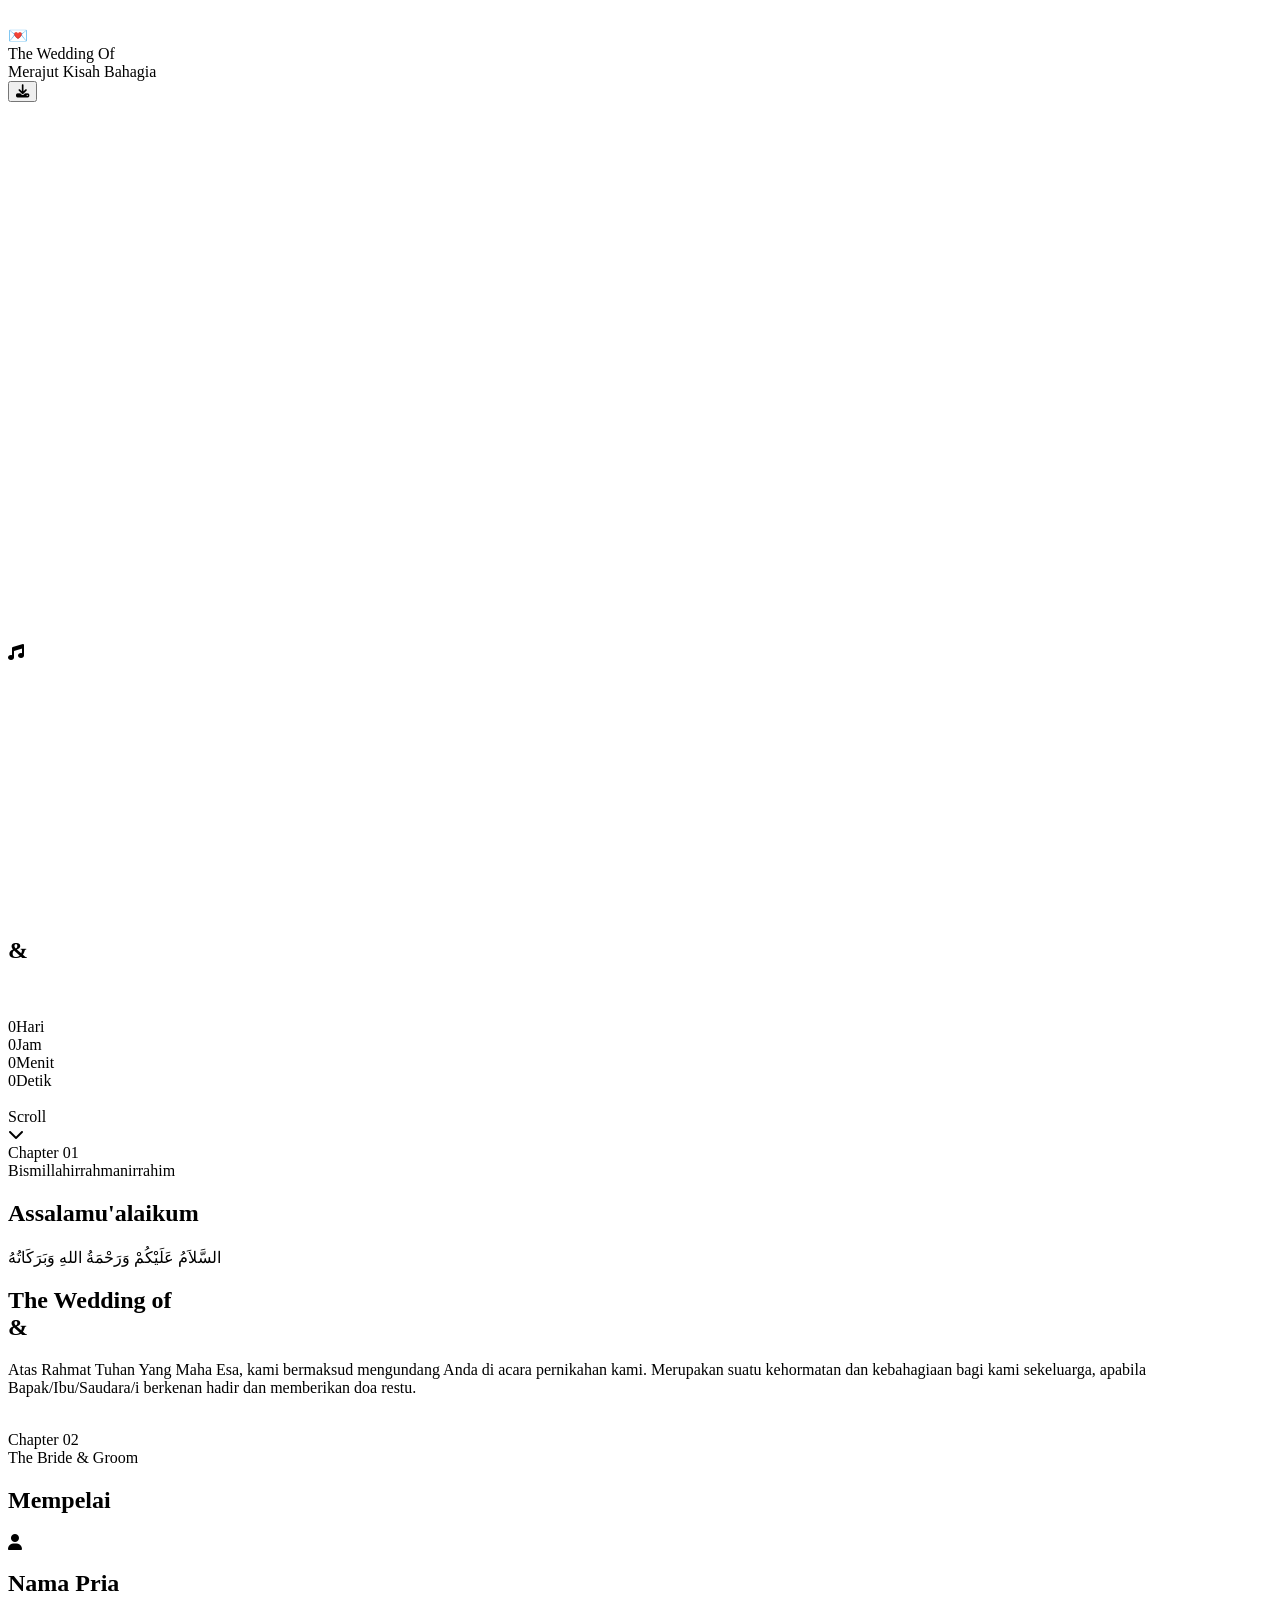
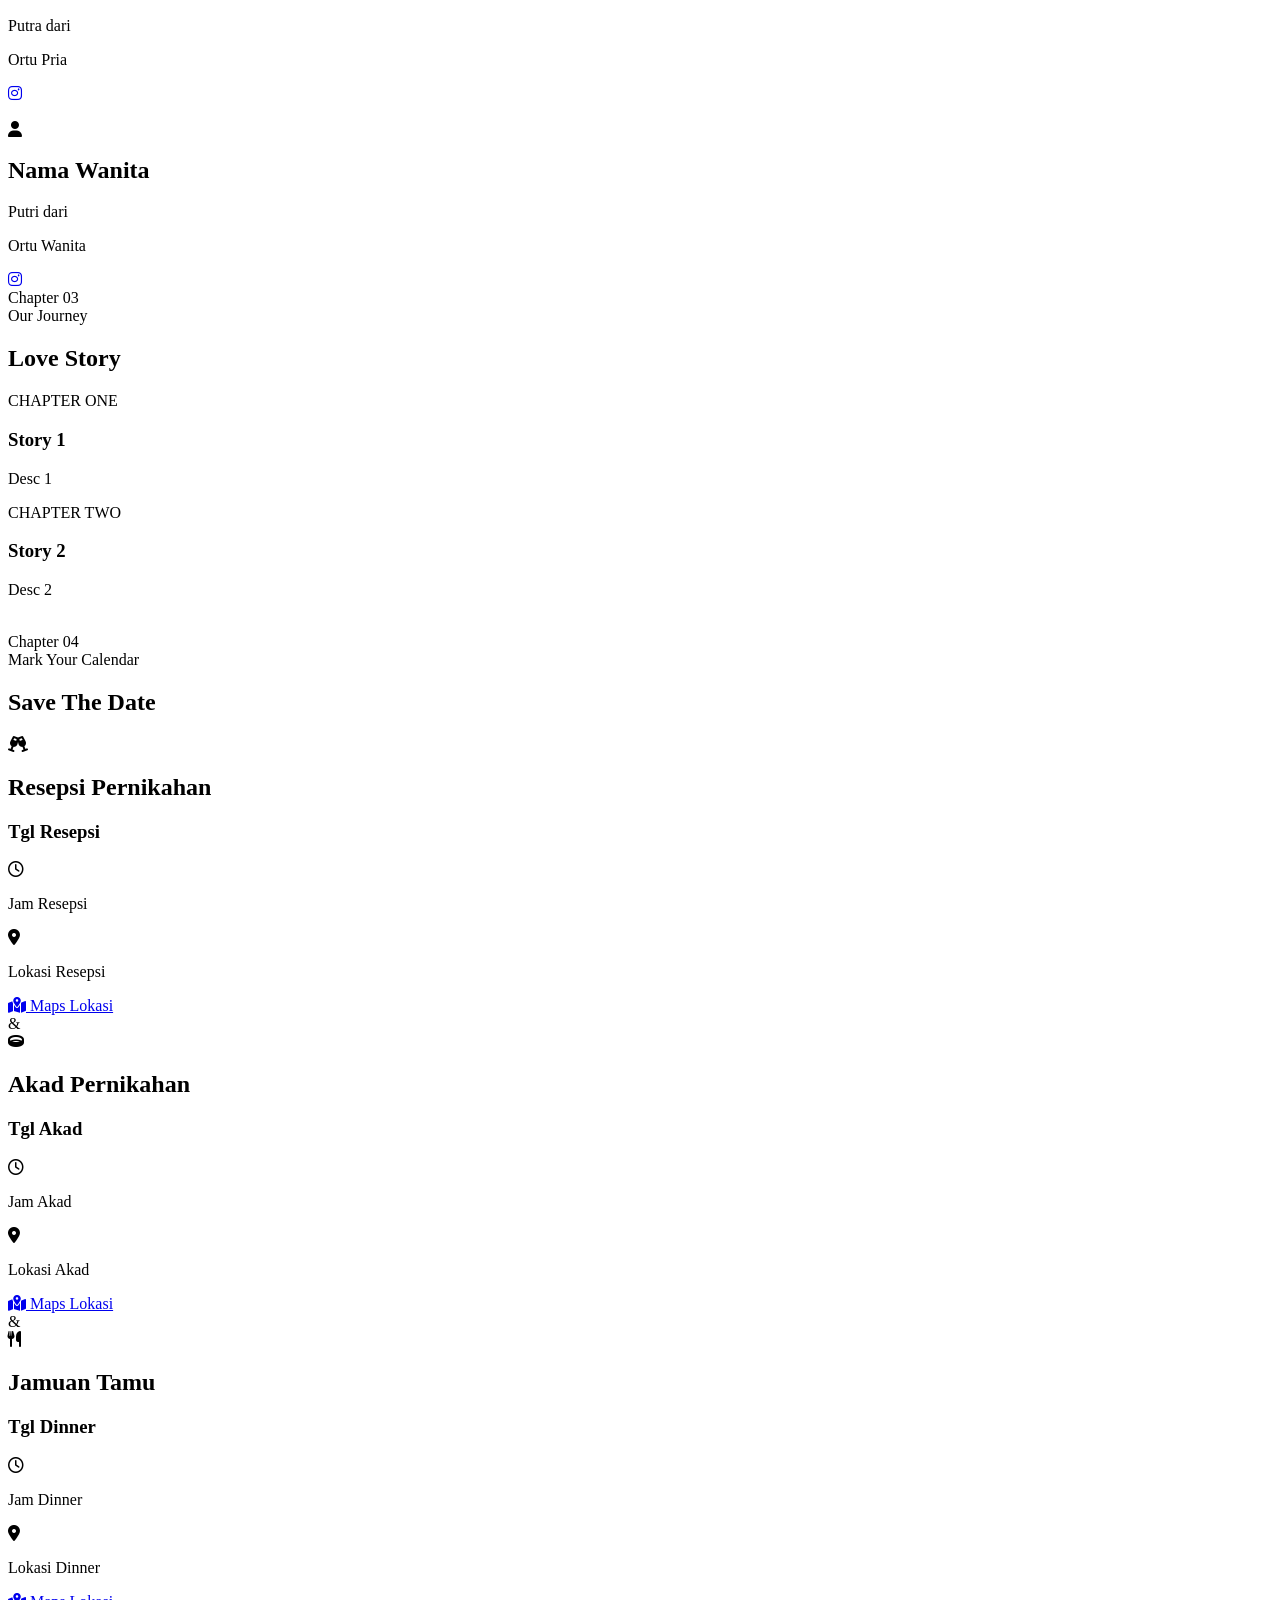
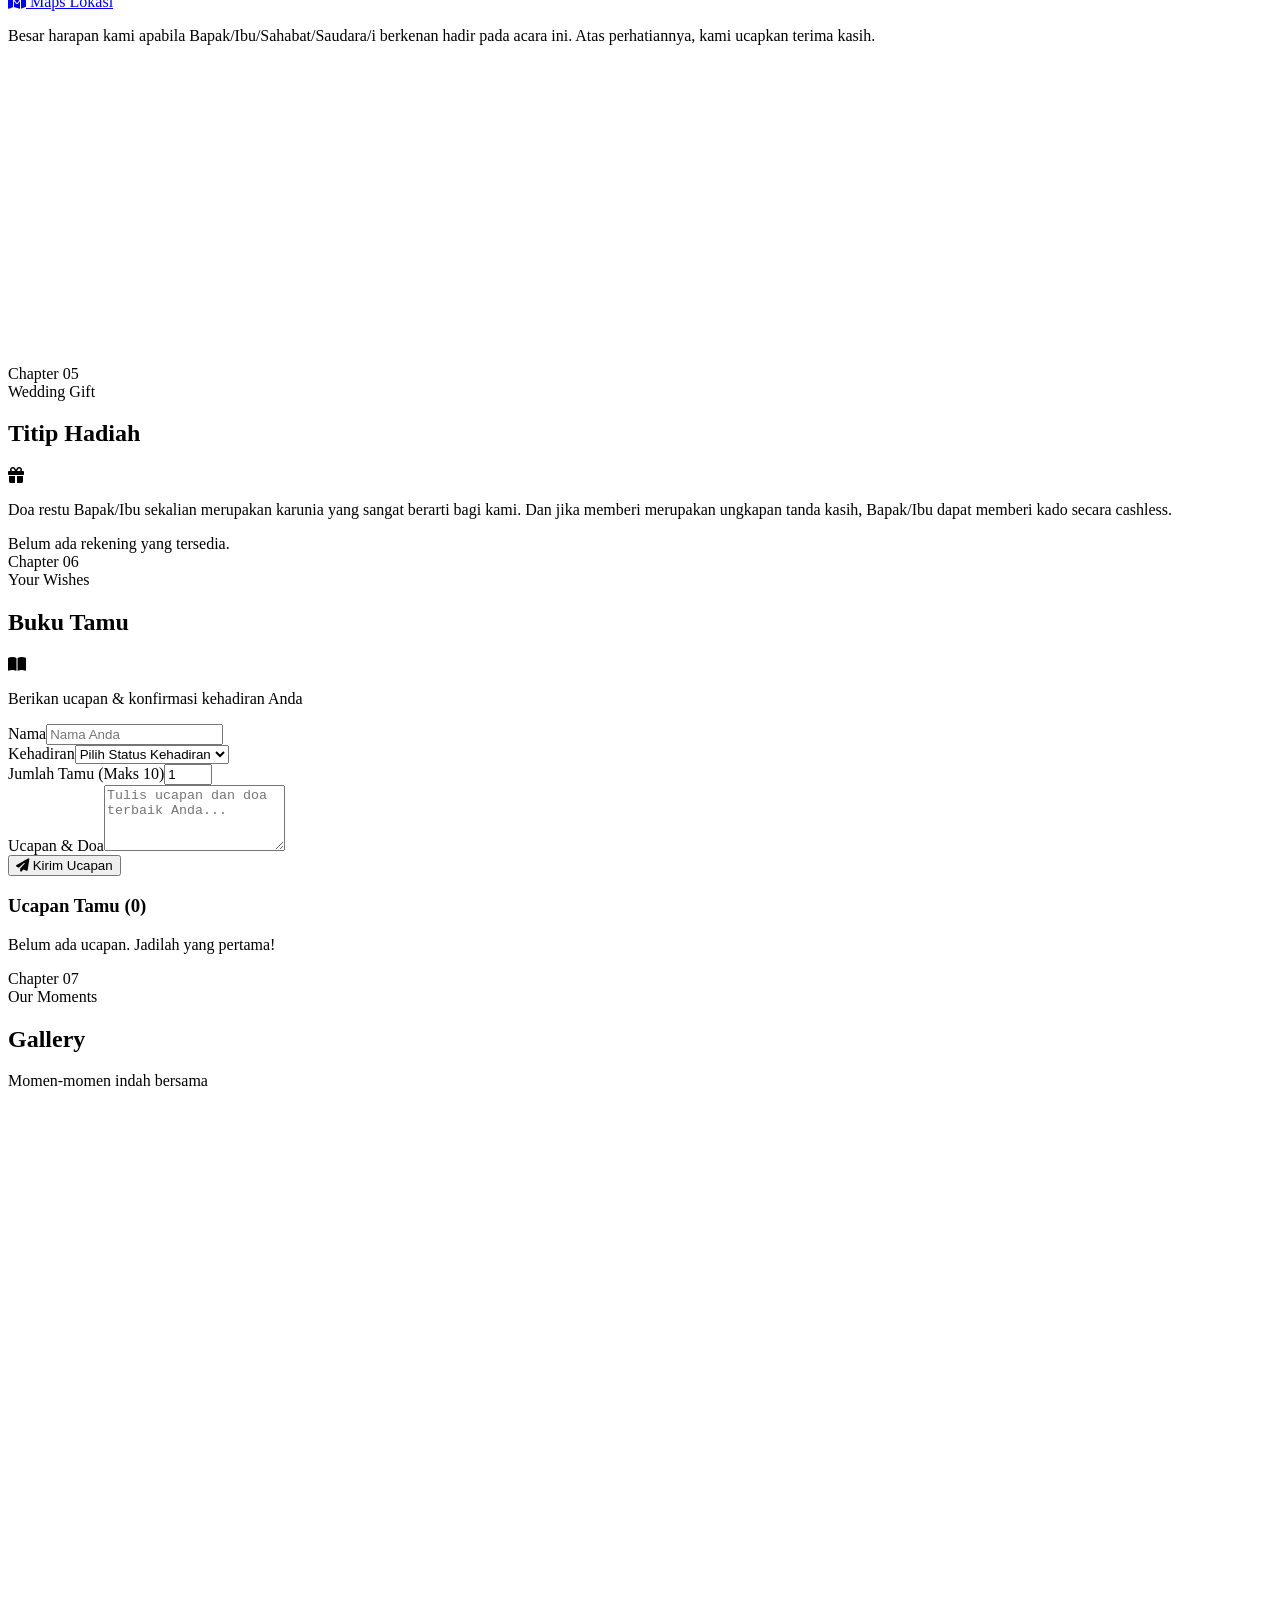
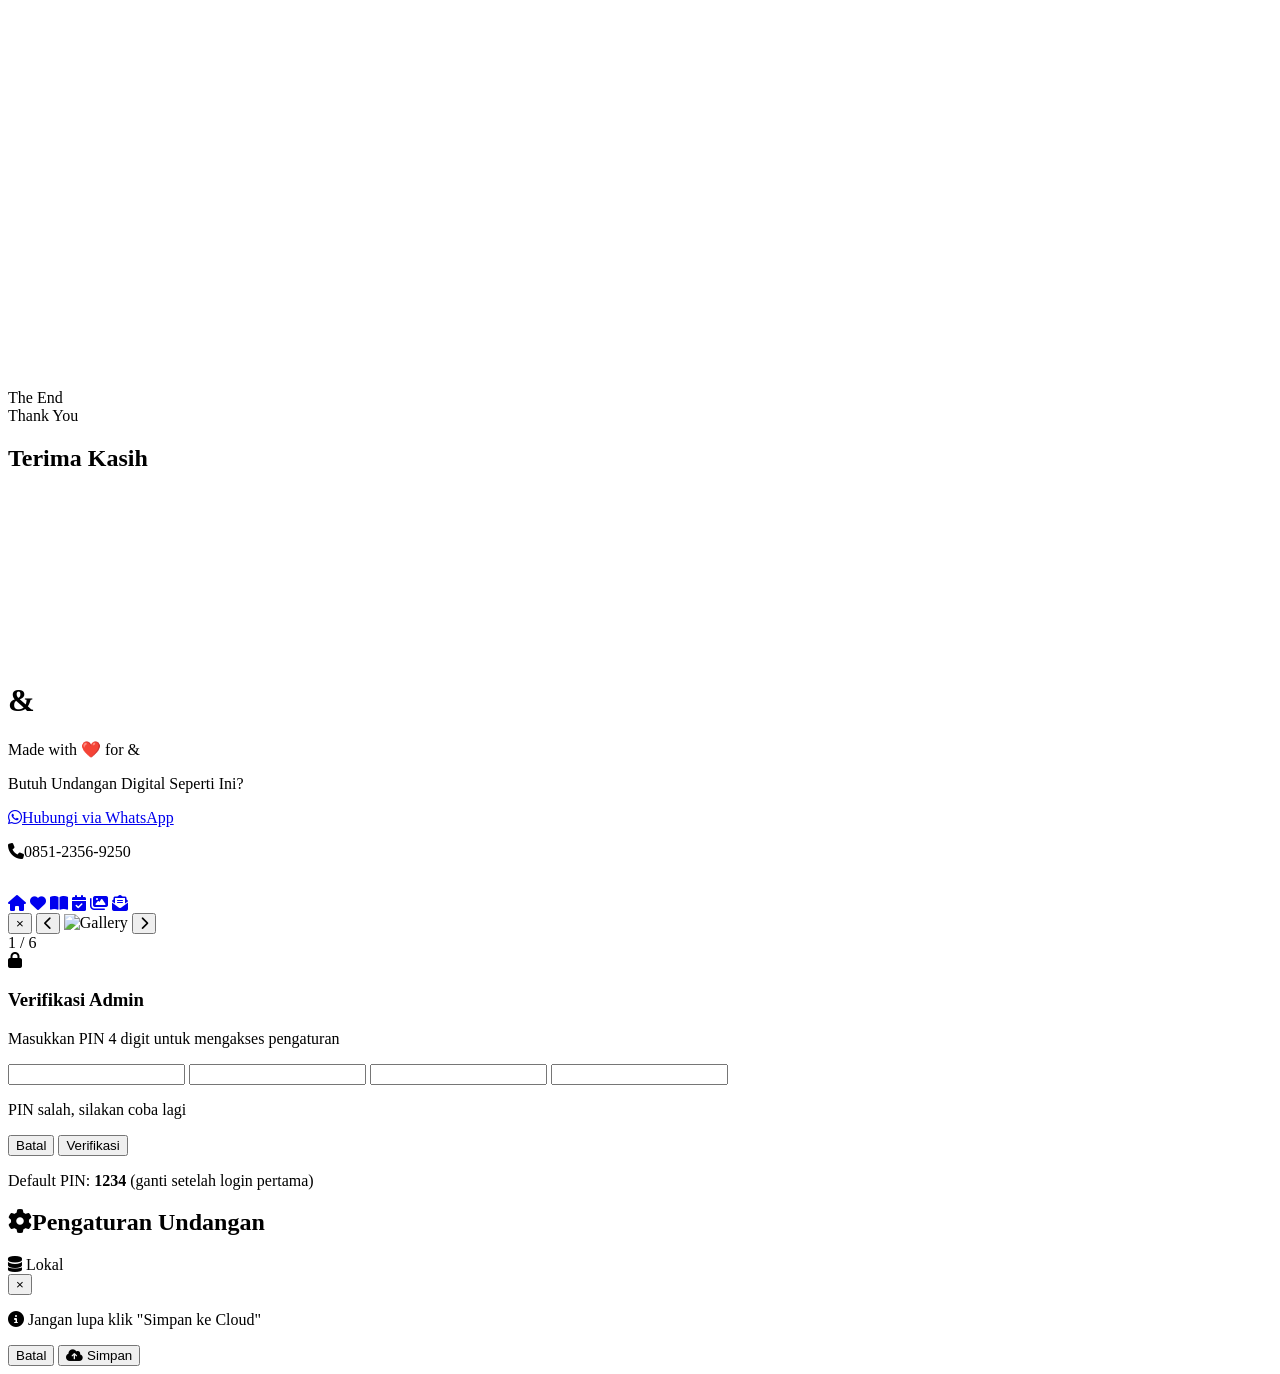
==== index.html @ 0a4b89d9 "Create index.html" ====
<!DOCTYPE html>
<html lang="id" class="scroll-smooth">
<head>
  <meta charset="utf-8">
  <meta name="viewport" content="width=device-width, initial-scale=1.0">
  <title id="page-title">Undangan Fatrus & Luvinta</title>
  <meta name="theme-color" content="#8b703a">
  <meta name="description" content="Undangan Pernikahan Ahmad Fatrussulukhi & Luvinta Citra Fitria">
  <meta name="apple-mobile-web-app-capable" content="yes">
  <meta name="apple-mobile-web-app-status-bar-style" content="black-translucent">
  <meta name="apple-mobile-web-app-title" content="Undangan">
  <meta name="mobile-web-app-capable" content="yes">

  <!-- PWA -->
  <link rel="manifest" href="./manifest.json">
  <link rel="apple-touch-icon" href="./assets/icons/icon-192.png">
  <link rel="icon" href="data:image/svg+xml,<svg xmlns='http://www.w3.org/2000/svg' viewBox='0 0 100 100'><text y='.9em' font-size='90'>💍</text></svg>">

  <!-- Fonts -->
  <link rel="preconnect" href="https://fonts.googleapis.com">
  <link rel="preconnect" href="https://fonts.gstatic.com" crossorigin>
  <link href="https://fonts.googleapis.com/css2?family=Great+Vibes&family=Engagement&family=Poppins:wght@300;400;500;600;700&family=Golos+Text:wght@400;600;700&display=swap" rel="stylesheet">

  <!-- Libraries -->
  <script src="https://cdn.tailwindcss.com"></script>
  <link href="https://unpkg.com/aos@2.3.1/dist/aos.css" rel="stylesheet">
  <link rel="stylesheet" href="https://cdnjs.cloudflare.com/ajax/libs/font-awesome/6.4.0/css/all.min.css">

  <!-- Custom CSS -->
  <link rel="stylesheet" href="./css/style.css">
</head>
<body>

  <!-- Scroll Progress Bar -->
  <div id="scroll-progress"></div>

  <!-- Main Loader -->
  <div id="main-loader">
    <img id="loader-orn-tl" src="https://lh3.googleusercontent.com/d/1lp_xChzCbh4-UYHnI4q0ysUwojfcYb1W" class="loader-ornament tl" alt="" loading="lazy">
    <img id="loader-orn-tr" src="https://lh3.googleusercontent.com/d/1lp_xChzCbh4-UYHnI4q0ysUwojfcYb1W" class="loader-ornament tr" alt="" loading="lazy">
    <img id="loader-orn-bl" src="https://lh3.googleusercontent.com/d/1lp_xChzCbh4-UYHnI4q0ysUwojfcYb1W" class="loader-ornament bl" alt="" loading="lazy">
    <img id="loader-orn-br" src="https://lh3.googleusercontent.com/d/1lp_xChzCbh4-UYHnI4q0ysUwojfcYb1W" class="loader-ornament br" alt="" loading="lazy">
    <div class="loader-content">
      <div class="loader-envelope">💌</div>
      <div class="loader-label">The Wedding Of</div>
      <div class="loader-names"><span class="name-text" id="loader-name-text"></span></div>
      <div class="loader-line-wrapper"></div>
      <div class="loader-status" id="loader-status">Merajut Kisah Bahagia<span class="dot-loader"></span><span class="dot-loader"></span><span class="dot-loader"></span></div>
    </div>
  </div>

  <!-- Toast Container -->
  <div id="toast-container" class="fixed top-5 right-5 z-[999999] flex flex-col gap-3 pointer-events-none"></div>

  <!-- Background Music -->
  <audio id="bg-music" loop preload="auto"></audio>

  <!-- PWA Install Button -->
  <button id="pwa-install-btn" onclick="installPWA()" title="Install Aplikasi"><i class="fa-solid fa-download"></i></button>

  <!-- Cover / Awal -->
  <div id="awal" class="awal" style="visibility:hidden;">
    <div class="text-center w-full max-w-md px-6">
      <p data-aos="fade-down" data-aos-duration="800" class="uppercase text-[11px] tracking-[6px] text-gold mb-3 font-semibold">Happy Wedding</p>
      <h1 data-aos="zoom-in" data-aos-delay="150" class="text-4xl text-gold mb-8">Wedding Of</h1>
      <div data-aos="zoom-rotate" data-aos-delay="300" data-aos-duration="1200" class="relative w-[240px] h-[240px] mx-auto mb-8">
        <div id="val-fotoSampul" class="circle-img-wrapper absolute inset-0 m-auto" style="width:190px;height:190px;"></div>
        <img id="border-frame-awal" src="https://indoinvite.com/nikah/template/elegan/elegan-gold/EG-Border.webp" class="border-frame" style="width:280px;" alt="Frame" loading="lazy">
      </div>
      <h1 data-aos="landing" data-aos-delay="500" class="text-5xl text-gold mb-6 relative z-10">
        <span class="val-pria-nick"></span> <span class="text-3xl">&</span> <span class="val-wanita-nick"></span>
      </h1>
      <div data-aos="reveal-up" data-aos-delay="700">
        <p class="text-xs text-gold font-semibold mb-1 tracking-wide">Kepada Yth.</p>
        <h2 class="text-2xl text-gold mb-3 leading-tight" id="nama-tamu">Bapak/Ibu/Saudara/i</h2>
        <p class="text-[11px] text-gold opacity-80 mb-10 px-4 leading-relaxed">Tanpa Mengurangi Rasa Hormat, Kami Mengundang Anda untuk Hadir di Acara Pernikahan Kami.</p>
        <button onclick="bukaUndangan()" class="button-gold w-3/4 py-3.5 text-base">
          <i class="fa-solid fa-envelope-open mr-2"></i> Buka Undangan
        </button>
      </div>
    </div>
  </div>

  <!-- Main Content -->
  <main id="main-content" class="hidden">
    <div id="audio-toggle" class="audio-btn hidden" onclick="toggleAudio()" title="Musik">
      <i class="fa-solid fa-music text-sm"></i>
    </div>

    <!-- SECTION: Home -->
    <section id="home" class="box-container min-h-screen py-20 px-4 text-center flex flex-col items-center justify-center relative">
      <img id="orn-home-tl" src="https://indoinvite.com/nikah/template/elegan/elegan-gold/EG-AKR.webp" class="ornament ornament-tl parallax-layer" data-parallax-speed="0.2" alt="" loading="lazy">
      <img id="orn-home-tr" src="https://indoinvite.com/nikah/template/elegan/elegan-gold/EG-AKN.webp" class="ornament ornament-tr parallax-layer" data-parallax-speed="-0.2" alt="" loading="lazy">
      <div class="relative w-[280px] h-[280px] mx-auto mt-8 mb-6" data-aos="zoom-rotate" data-aos-duration="1400">
        <div id="val-fotoSampul2" class="circle-img-wrapper absolute inset-0 m-auto" style="width:220px;height:220px;"></div>
        <img id="border-frame-home" src="https://indoinvite.com/nikah/template/elegan/elegan-gold/EG-Border.webp" class="border-frame" style="width:320px;" alt="Frame" loading="lazy">
      </div>
      <h1 class="text-5xl sm:text-6xl text-gold mt-2 mb-3" data-aos="reveal-up" data-aos-duration="1000">
        <span class="val-pria-nick"></span> <span class="text-3xl sm:text-4xl">&</span> <span class="val-wanita-nick"></span>
      </h1>
      <p class="text-sm text-gold-light max-w-sm mx-auto mb-10 italic leading-relaxed split-text" data-aos="fade" data-aos-delay="200">"Kami akan Menikah, dan kami ingin Anda menjadi Bagian dari Hari Istimewa Kami!"</p>
      <div id="countdown" class="flex justify-center flex-wrap mb-10" data-aos="stagger-children" data-aos-duration="800">
        <div class="countdown-item"><span id="cd-days" class="text-2xl font-bold">0</span><span class="text-[10px] mt-0.5 opacity-80">Hari</span></div>
        <div class="countdown-item"><span id="cd-hours" class="text-2xl font-bold">0</span><span class="text-[10px] mt-0.5 opacity-80">Jam</span></div>
        <div class="countdown-item"><span id="cd-mins" class="text-2xl font-bold">0</span><span class="text-[10px] mt-0.5 opacity-80">Menit</span></div>
        <div class="countdown-item"><span id="cd-secs" class="text-2xl font-bold">0</span><span class="text-[10px] mt-0.5 opacity-80">Detik</span></div>
      </div>
      <img id="orn-home-bl" src="https://indoinvite.com/nikah/template/elegan/elegan-gold/EG-BKR2.webp" class="ornament ornament-bl parallax-layer" data-parallax-speed="0.15" alt="" loading="lazy">
      <img id="orn-home-br" src="https://indoinvite.com/nikah/template/elegan/elegan-gold/EG-BKN2.webp" class="ornament ornament-br parallax-layer" data-parallax-speed="-0.15" alt="" loading="lazy">
      <div class="scroll-hint">
        <div class="scroll-hint-text">Scroll</div>
        <i class="fa-solid fa-chevron-down text-xl"></i>
      </div>
    </section>

    <div class="section-divider box-container"><div class="line"></div><div class="diamond" data-aos="zoom-rotate"></div><div class="line"></div></div>

    <!-- SECTION: Chapter 01 - Opening -->
    <section class="box-container py-20 px-6 text-center relative z-10 section-reveal">
      <div class="max-w-2xl mx-auto">
        <div class="section-header" data-aos="reveal-down" data-aos-duration="900">
          <div class="section-number">Chapter 01</div>
          <div class="section-subtitle">Bismillahirrahmanirrahim</div>
          <h2 class="section-title">Assalamu'alaikum</h2>
          <div class="section-title-line"></div>
        </div>
        <p class="text-gold-light mb-6 text-base split-text" data-aos="reveal-up" data-aos-delay="100" style="font-family:'Golos Text',sans-serif;">السَّلاَمُ عَلَيْكُمْ وَرَحْمَةُ اللهِ وَبَرَكَاتُهُ</p>
        <h1 class="text-3xl sm:text-4xl text-gold mb-8 leading-tight" data-aos="reveal-up" data-aos-delay="200">
          The Wedding of <br><span class="val-pria-nick"></span> & <span class="val-wanita-nick"></span>
        </h1>
        <p class="text-gray-600 text-sm max-w-md mx-auto leading-relaxed" data-aos="reveal-up" data-aos-delay="300">Atas Rahmat Tuhan Yang Maha Esa, kami bermaksud mengundang Anda di acara pernikahan kami. Merupakan suatu kehormatan dan kebahagiaan bagi kami sekeluarga, apabila Bapak/Ibu/Saudara/i berkenan hadir dan memberikan doa restu.</p>
      </div>
    </section>

    <div class="section-divider box-container"><div class="line"></div><div class="diamond" data-aos="zoom-rotate"></div><div class="line"></div></div>

    <!-- SECTION: Couple -->
    <section id="couple" class="box-container py-20 px-4 text-center relative section-reveal">
      <img id="orn-couple-tl" src="https://indoinvite.com/nikah/template/elegan/elegan-gold/EG-AKR1.webp" class="ornament ornament-tl parallax-layer" data-parallax-speed="0.15" alt="" loading="lazy">
      <img id="orn-couple-tr" src="https://indoinvite.com/nikah/template/elegan/elegan-gold/EG-AKN1.webp" class="ornament ornament-tr parallax-layer" data-parallax-speed="-0.15" alt="" loading="lazy">
      <div class="max-w-4xl mx-auto">
        <div class="section-header" data-aos="reveal-down" data-aos-duration="900">
          <div class="section-number">Chapter 02</div>
          <div class="section-subtitle">The Bride & Groom</div>
          <h2 class="section-title">Mempelai</h2>
          <div class="section-title-line"></div>
        </div>
        <div class="flex flex-col md:flex-row items-center justify-center gap-8 md:gap-10 mt-10">
          <div class="box-pengantin shadow-custom w-full md:w-5/12" data-aos="reveal-left" data-aos-duration="1000">
            <div class="relative w-36 h-36 mx-auto mb-5" data-aos="glow-in" data-aos-delay="300">
              <img id="val-fotoPria" src="" class="w-full h-full rounded-full border-4 border-gold object-cover shadow-md" alt="Groom" loading="lazy" onerror="this.style.display='none';this.nextElementSibling.style.display='flex';">
              <div class="w-full h-full rounded-full border-4 border-gold img-fallback absolute inset-0" style="display:none;"><i class="fa-solid fa-user"></i></div>
            </div>
            <h1 id="val-pria-full" class="text-3xl sm:text-4xl text-gray-800 mb-2">Nama Pria</h1>
            <div class="text-sm text-gray-500 leading-relaxed mb-5"><p>Putra dari</p><p id="val-pria-ortu" class="font-semibold text-gray-700 mt-1">Ortu Pria</p></div>
            <a id="val-pria-ig-link" href="#" target="_blank" class="inline-flex items-center gap-2 bg-gold text-white px-5 py-2 rounded-full text-xs hover:shadow-lg transition"><i class="fab fa-instagram text-base"></i> <span id="val-pria-ig"></span></a>
          </div>
          <div class="text-6xl text-gold font-engage my-2 md:my-0" data-aos="zoom-rotate" data-aos-delay="200">&</div>
          <div class="box-pengantin shadow-custom w-full md:w-5/12" data-aos="reveal-right" data-aos-duration="1000">
            <div class="relative w-36 h-36 mx-auto mb-5" data-aos="glow-in" data-aos-delay="300">
              <img id="val-fotoWanita" src="" class="w-full h-full rounded-full border-4 border-gold object-cover shadow-md" alt="Bride" loading="lazy" onerror="this.style.display='none';this.nextElementSibling.style.display='flex';">
              <div class="w-full h-full rounded-full border-4 border-gold img-fallback absolute inset-0" style="display:none;"><i class="fa-solid fa-user"></i></div>
            </div>
            <h1 id="val-wanita-full" class="text-3xl sm:text-4xl text-gray-800 mb-2">Nama Wanita</h1>
            <div class="text-sm text-gray-500 leading-relaxed mb-5"><p>Putri dari</p><p id="val-wanita-ortu" class="font-semibold text-gray-700 mt-1">Ortu Wanita</p></div>
            <a id="val-wanita-ig-link" href="#" target="_blank" class="inline-flex items-center gap-2 bg-gold text-white px-5 py-2 rounded-full text-xs hover:shadow-lg transition"><i class="fab fa-instagram text-base"></i> <span id="val-wanita-ig"></span></a>
          </div>
        </div>
      </div>
    </section>

    <div class="section-divider box-container"><div class="line"></div><div class="diamond" data-aos="zoom-rotate"></div><div class="line"></div></div>

    <!-- SECTION: Story -->
    <section id="story" class="box-container py-20 px-4 relative section-reveal">
      <div class="max-w-2xl mx-auto">
        <div class="section-header text-center" data-aos="reveal-down" data-aos-duration="900">
          <div class="section-number">Chapter 03</div>
          <div class="section-subtitle">Our Journey</div>
          <h2 class="section-title">Love Story</h2>
          <div class="section-title-line"></div>
        </div>
        <div class="bg-white rounded-2xl shadow-custom p-8 mb-0 hover:-translate-y-1 transition duration-300 border border-gray-100" data-aos="clip-up" data-aos-duration="1000">
          <img id="val-story1-img" src="" class="w-full max-w-sm mx-auto rounded-xl mb-6 shadow-sm object-cover aspect-[4/3]" alt="Story 1" loading="lazy" onerror="this.style.display='none';">
          <div class="inline-block bg-gold text-white text-xs font-bold px-3 py-1 rounded-full mb-4 tracking-wider">CHAPTER ONE</div>
          <h3 id="val-story1-title" class="text-xl sm:text-2xl font-bold text-gray-800 mb-3 font-sans">Story 1</h3>
          <p id="val-story1-desc" class="text-sm text-gray-500 leading-relaxed">Desc 1</p>
        </div>
        <div class="story-connector" data-aos="reveal-up" data-aos-duration="800"></div>
        <div class="bg-white rounded-2xl shadow-custom p-8 hover:-translate-y-1 transition duration-300 border border-gray-100" data-aos="clip-up" data-aos-duration="1000" data-aos-delay="150">
          <img id="val-story2-img" src="" class="w-full max-w-sm mx-auto rounded-xl mb-6 shadow-sm object-cover aspect-[4/3]" alt="Story 2" loading="lazy" onerror="this.style.display='none';">
          <div class="inline-block bg-gold text-white text-xs font-bold px-3 py-1 rounded-full mb-4 tracking-wider">CHAPTER TWO</div>
          <h3 id="val-story2-title" class="text-xl sm:text-2xl font-bold text-gray-800 mb-3 font-sans">Story 2</h3>
          <p id="val-story2-desc" class="text-sm text-gray-500 leading-relaxed">Desc 2</p>
        </div>
      </div>
    </section>

    <div class="section-divider box-container"><div class="line"></div><div class="diamond" data-aos="zoom-rotate"></div><div class="line"></div></div>

    <!-- SECTION: Event -->
    <section id="event" class="box-container py-20 px-4 relative section-reveal">
      <img id="orn-event-tl" src="https://indoinvite.com/nikah/template/elegan/elegan-gold/EG-AKR2.webp" class="ornament ornament-tl parallax-layer" data-parallax-speed="0.15" alt="" loading="lazy">
      <img id="orn-event-tr" src="https://indoinvite.com/nikah/template/elegan/elegan-gold/EG-AKN2.webp" class="ornament ornament-tr parallax-layer" data-parallax-speed="-0.15" alt="" loading="lazy">
      <div class="max-w-lg mx-auto text-center relative z-10">
        <div class="section-header" data-aos="reveal-down" data-aos-duration="900">
          <div class="section-number">Chapter 04</div>
          <div class="section-subtitle">Mark Your Calendar</div>
          <h2 class="section-title">Save The Date</h2>
          <div class="section-title-line"></div>
        </div>
        <div class="event-card shadow-custom" data-aos="reveal-up" data-aos-duration="900">
          <div class="event-icon" data-aos="glow-in" data-aos-delay="200"><i class="fa-solid fa-champagne-glasses"></i></div>
          <h1 class="text-3xl sm:text-4xl text-gold mb-5">Resepsi Pernikahan</h1>
          <div class="event-date-box"><h3 id="val-resepsi-date" class="text-2xl sm:text-3xl font-black text-gold px-4">Tgl Resepsi</h3></div>
          <div class="flex items-center justify-center gap-2 text-gray-600 mb-1.5"><i class="fa-regular fa-clock text-sm text-gold-light"></i><p class="text-base font-medium"><span id="val-resepsi-time">Jam Resepsi</span></p></div>
          <div class="flex items-start justify-center gap-2 text-gray-600 mb-6"><i class="fa-solid fa-location-dot text-sm text-gold-light mt-1"></i><p id="val-resepsi-lokasi" class="text-sm font-medium leading-snug">Lokasi Resepsi</p></div>
          <a id="val-resepsi-map" href="#" target="_blank" class="inline-flex items-center gap-2 border-2 border-gold text-gold px-6 py-2.5 rounded-full hover:bg-gold hover:text-white transition font-semibold text-sm"><i class="fa-solid fa-map-location-dot"></i> Maps Lokasi</a>
        </div>
        <div class="event-connector" data-aos="reveal-up" data-aos-duration="500" data-aos-delay="100"><span class="val-pria-nick"></span> & <span class="val-wanita-nick"></span></div>
        <div class="event-card shadow-custom" data-aos="reveal-up" data-aos-duration="900" data-aos-delay="200">
          <div class="event-icon" data-aos="glow-in" data-aos-delay="200"><i class="fa-solid fa-ring"></i></div>
          <h1 class="text-3xl sm:text-4xl text-gold mb-5">Akad Pernikahan</h1>
          <div class="event-date-box"><h3 id="val-akad-date" class="text-2xl sm:text-3xl font-black text-gold px-4">Tgl Akad</h3></div>
          <div class="flex items-center justify-center gap-2 text-gray-600 mb-1.5"><i class="fa-regular fa-clock text-sm text-gold-light"></i><p class="text-base font-medium"><span id="val-akad-time">Jam Akad</span></p></div>
          <div class="flex items-start justify-center gap-2 text-gray-600 mb-6"><i class="fa-solid fa-location-dot text-sm text-gold-light mt-1"></i><p id="val-akad-lokasi" class="text-sm font-medium leading-snug">Lokasi Akad</p></div>
          <a id="val-akad-map" href="#" target="_blank" class="inline-flex items-center gap-2 border-2 border-gold text-gold px-6 py-2.5 rounded-full hover:bg-gold hover:text-white transition font-semibold text-sm"><i class="fa-solid fa-map-location-dot"></i> Maps Lokasi</a>
        </div>
        <div class="event-connector" data-aos="reveal-up" data-aos-duration="500" data-aos-delay="300"><span class="val-pria-nick"></span> & <span class="val-wanita-nick"></span></div>
        <div class="bg-white p-10 pt-16 shadow-custom text-center event-card-bottom border border-gray-100" data-aos="reveal-up" data-aos-duration="900" data-aos-delay="400">
          <div class="event-icon" data-aos="glow-in" data-aos-delay="200"><i class="fa-solid fa-utensils"></i></div>
          <h1 class="text-3xl sm:text-4xl text-gold mb-5">Jamuan Tamu</h1>
          <div class="event-date-box"><h3 id="val-dinner-date" class="text-2xl sm:text-3xl font-black text-gold px-4">Tgl Dinner</h3></div>
          <div class="flex items-center justify-center gap-2 text-gray-600 mb-1.5"><i class="fa-regular fa-clock text-sm text-gold-light"></i><p class="text-base font-medium"><span id="val-dinner-time">Jam Dinner</span></p></div>
          <div class="flex items-start justify-center gap-2 text-gray-600 mb-6"><i class="fa-solid fa-location-dot text-sm text-gold-light mt-1"></i><p id="val-dinner-lokasi" class="text-sm font-medium leading-snug">Lokasi Dinner</p></div>
          <a id="val-dinner-map" href="#" target="_blank" class="inline-flex items-center gap-2 border-2 border-gold text-gold px-6 py-2.5 rounded-full hover:bg-gold hover:text-white transition font-semibold text-sm"><i class="fa-solid fa-map-location-dot"></i> Maps Lokasi</a>
        </div>
        <p class="text-gray-500 text-sm mt-12 mb-10 leading-relaxed" data-aos="reveal-up" data-aos-duration="700" data-aos-delay="500">Besar harapan kami apabila Bapak/Ibu/Sahabat/Saudara/i berkenan hadir pada acara ini. Atas perhatiannya, kami ucapkan terima kasih.</p>
        <div class="rounded-2xl overflow-hidden shadow-custom mb-10 border border-gray-100" data-aos="clip-up" data-aos-duration="800" data-aos-delay="600">
          <iframe id="val-map-iframe" src="" width="100%" height="300" style="border:0;" allowfullscreen="" loading="lazy"></iframe>
        </div>
      </div>
    </section>

    <div class="section-divider box-container"><div class="line"></div><div class="diamond" data-aos="zoom-rotate"></div><div class="line"></div></div>

    <!-- SECTION: Gift -->
    <section id="gift" class="box-container py-20 px-4 text-center section-reveal">
      <div class="max-w-md mx-auto">
        <div class="section-header" data-aos="reveal-down" data-aos-duration="900">
          <div class="section-number">Chapter 05</div>
          <div class="section-subtitle">Wedding Gift</div>
          <h2 class="section-title">Titip Hadiah</h2>
          <div class="section-title-line"></div>
        </div>
        <div class="event-icon" data-aos="glow-in"><i class="fa-solid fa-gift"></i></div>
        <p class="text-sm text-gray-500 mb-10 leading-relaxed" data-aos="reveal-up" data-aos-delay="100">Doa restu Bapak/Ibu sekalian merupakan karunia yang sangat berarti bagi kami. Dan jika memberi merupakan ungkapan tanda kasih, Bapak/Ibu dapat memberi kado secara cashless.</p>
        <div id="bank-list-container" class="flex flex-col gap-4"></div>
        <div id="bank-empty-msg" class="text-sm text-gray-400 italic py-4 hidden" data-aos="reveal-up">Belum ada rekening yang tersedia.</div>
      </div>
    </section>

    <div class="section-divider box-container"><div class="line"></div><div class="diamond" data-aos="zoom-rotate"></div><div class="line"></div></div>

    <!-- SECTION: RSVP -->
    <section id="rsvp" class="box-container py-20 px-4 relative section-reveal">
      <div class="max-w-xl mx-auto relative z-10">
        <div class="section-header" data-aos="reveal-down" data-aos-duration="900">
          <div class="section-number">Chapter 06</div>
          <div class="section-subtitle">Your Wishes</div>
          <h2 class="section-title">Buku Tamu</h2>
          <div class="section-title-line"></div>
        </div>
        <div class="bg-white p-8 sm:p-10 rounded-2xl shadow-custom border border-gray-100" data-aos="reveal-up" data-aos-duration="1000">
          <div class="event-icon" data-aos="glow-in" data-aos-delay="100"><i class="fa-solid fa-book-open"></i></div>
          <p class="text-center text-gray-400 text-xs mb-8">Berikan ucapan & konfirmasi kehadiran Anda</p>
          <form id="rsvp-form" onsubmit="submitRSVP(event)">
            <div class="mb-4 text-left"><label class="block text-gray-600 text-xs font-semibold mb-1.5">Nama</label><input type="text" id="rsvp-name" required class="rsvp-input" placeholder="Nama Anda"></div>
            <div class="mb-4 text-left"><label class="block text-gray-600 text-xs font-semibold mb-1.5">Kehadiran</label><select id="rsvp-status" required class="rsvp-input" onchange="toggleJumlah(this.value)"><option value="">Pilih Status Kehadiran</option><option value="Hadir">Hadir</option><option value="Tidak Hadir">Tidak Hadir</option></select></div>
            <div id="jumlah-wrapper" class="mb-4 text-left hidden"><label class="block text-gray-600 text-xs font-semibold mb-1.5">Jumlah Tamu (Maks 10)</label><input type="number" id="rsvp-jumlah" min="1" max="10" value="1" class="rsvp-input"></div>
            <div class="mb-6 text-left"><label class="block text-gray-600 text-xs font-semibold mb-1.5">Ucapan & Doa</label><textarea id="rsvp-message" required rows="4" class="rsvp-input" placeholder="Tulis ucapan dan doa terbaik Anda..."></textarea></div>
            <button type="submit" id="btn-submit-rsvp" class="w-full button-gold py-3.5 text-sm flex items-center justify-center gap-2"><i class="fa-solid fa-paper-plane"></i> Kirim Ucapan</button>
          </form>
          <div class="mt-10 border-t border-gray-100 pt-8 text-left">
            <h3 id="rsvp-count" class="font-bold text-gray-800 mb-4 font-sans text-sm">Ucapan Tamu (0)</h3>
            <div id="rsvp-list-container" class="max-h-[400px] overflow-y-auto pr-1 space-y-3">
              <p class="text-sm text-gray-400 italic text-center py-4">Belum ada ucapan. Jadilah yang pertama!</p>
            </div>
          </div>
        </div>
      </div>
    </section>

    <div class="section-divider box-container"><div class="line"></div><div class="diamond" data-aos="zoom-rotate"></div><div class="line"></div></div>

    <!-- SECTION: Gallery -->
    <section id="gallery" class="box-container py-20 px-4 text-center section-reveal">
      <div class="max-w-4xl mx-auto">
        <div class="section-header" data-aos="reveal-down" data-aos-duration="900">
          <div class="section-number">Chapter 07</div>
          <div class="section-subtitle">Our Moments</div>
          <h2 class="section-title">Gallery</h2>
          <div class="section-title-line"></div>
        </div>
        <p class="text-gray-400 text-sm mb-10" data-aos="reveal-up">Momen-momen indah bersama</p>
        <div id="video-section-wrapper" class="relative w-full overflow-hidden rounded-2xl shadow-lg mb-10 border border-gray-100" style="padding-top: 56.25%;" data-aos="clip-up" data-aos-duration="1000">
          <iframe id="val-videoYoutubeUrl" class="absolute top-0 left-0 w-full h-full" src="" title="YouTube video player" frameborder="0" allow="accelerometer; autoplay; clipboard-write; encrypted-media; gyroscope; picture-in-picture" allowfullscreen loading="lazy"></iframe>
        </div>
        <div class="grid grid-cols-2 md:grid-cols-3 gap-3 sm:gap-4" id="gallery-grid"></div>
      </div>
    </section>

    <div class="section-divider box-container"><div class="line"></div><div class="diamond" data-aos="zoom-rotate"></div><div class="line"></div></div>

    <!-- SECTION: Footer -->
    <footer class="box-container py-20 px-4 text-center relative overflow-hidden section-reveal">
      <img id="orn-footer-tl" src="https://indoinvite.com/nikah/template/elegan/elegan-gold/EG-AKR2.webp" class="ornament ornament-tl opacity-40 parallax-layer" data-parallax-speed="0.1" alt="" loading="lazy">
      <img id="orn-footer-tr" src="https://indoinvite.com/nikah/template/elegan/elegan-gold/EG-AKN2.webp" class="ornament ornament-tr opacity-40 parallax-layer" data-parallax-speed="-0.1" alt="" loading="lazy">
      <div class="relative z-10 max-w-lg mx-auto">
        <div class="section-header" data-aos="reveal-down" data-aos-duration="900">
          <div class="section-number">The End</div>
          <div class="section-subtitle">Thank You</div>
          <h2 class="section-title">Terima Kasih</h2>
          <div class="section-title-line"></div>
        </div>
        <div class="relative w-[180px] h-[180px] mx-auto mb-8" data-aos="zoom-rotate" data-aos-duration="1200">
          <div id="val-fotoSampul3" class="circle-img-wrapper absolute inset-0 m-auto" style="width:150px;height:150px;"></div>
          <img id="border-frame-footer" src="https://indoinvite.com/nikah/template/elegan/elegan-gold/EG-Border.webp" class="absolute top-1/2 left-1/2 transform -translate-x-1/2 -translate-y-1/2 w-[230px] max-w-none pointer-events-none" alt="Frame" loading="lazy">
        </div>
        <h1 class="text-5xl sm:text-6xl text-gold mb-3" data-aos="reveal-up"><span class="val-pria-nick"></span> & <span class="val-wanita-nick"></span></h1>
        <p class="text-xs text-gray-400 mt-8">Made with <span id="footer-heart" class="footer-heart text-red-400 px-0.5 text-base">❤️</span> for <span class="val-pria-nick"></span> & <span class="val-wanita-nick"></span></p>
        <div class="wa-promo-section" data-aos="reveal-up" data-aos-delay="200">
          <p class="wa-promo-title">Butuh Undangan Digital Seperti Ini?</p>
          <a href="https://wa.me/6285123569250?text=Halo%2C%20saya%20tertarik%20dengan%20jasa%20pembuatan%20undangan%20digital" target="_blank" rel="noopener noreferrer" class="wa-promo-btn">
            <i class="fa-brands fa-whatsapp"></i><span>Hubungi via WhatsApp</span>
          </a>
          <p class="wa-promo-phone"><i class="fa-solid fa-phone"></i>0851-2356-9250</p>
        </div>
      </div>
      <img id="orn-footer-bl" src="https://indoinvite.com/nikah/template/elegan/elegan-gold/EG-BKR.webp" class="ornament ornament-bl opacity-40 parallax-layer" data-parallax-speed="0.1" alt="" loading="lazy">
      <img id="orn-footer-br" src="https://indoinvite.com/nikah/template/elegan/elegan-gold/EG-BKN2.webp" class="ornament ornament-br opacity-40 parallax-layer" data-parallax-speed="-0.1" alt="" loading="lazy">
      <div class="h-[60px]"></div>
    </footer>
  </main>

  <!-- Bottom Navigation -->
  <nav class="fix-menu" id="bottom-nav">
    <a href="#home" title="Home" data-section="home"><i class="fa-solid fa-house"></i></a>
    <a href="#couple" title="Couple" data-section="couple"><i class="fa-solid fa-heart"></i></a>
    <a href="#story" title="Story" data-section="story"><i class="fa-solid fa-book-open"></i></a>
    <a href="#event" title="Event" data-section="event"><i class="fa-solid fa-calendar-check"></i></a>
    <a href="#gallery" title="Gallery" data-section="gallery"><i class="fa-solid fa-images"></i></a>
    <a href="#rsvp" title="RSVP" data-section="rsvp"><i class="fa-solid fa-envelope-open-text"></i></a>
  </nav>

  <!-- Lightbox -->
  <div id="lightbox" class="fixed inset-0 bg-black/95 z-[9999999] flex items-center justify-center opacity-0 pointer-events-none cursor-zoom-out p-4">
    <button data-lb-close class="absolute top-4 right-4 text-white/60 hover:text-white text-3xl font-bold cursor-pointer w-10 h-10 flex items-center justify-center rounded-full hover:bg-white/10 transition z-50">×</button>
    <button data-lb-prev class="lb-nav lb-prev z-50"><i class="fa-solid fa-chevron-left"></i></button>
    <img id="lightbox-img" src="" class="max-w-full max-h-[85vh] object-contain rounded-lg shadow-2xl transform scale-95 relative z-10" alt="Gallery">
    <button data-lb-next class="lb-nav lb-next z-50"><i class="fa-solid fa-chevron-right"></i></button>
    <div class="lb-counter z-50" id="lb-counter">1 / 6</div>
  </div>

  <!-- PIN Modal -->
  <div id="pin-modal" class="fixed inset-0 bg-black/60 backdrop-blur-sm z-[9999999] flex items-center justify-center opacity-0 pointer-events-none px-4">
    <div class="bg-white rounded-2xl shadow-2xl w-full max-w-sm transform scale-95" id="pin-modal-content">
      <div class="p-6 text-center">
        <div class="w-16 h-16 mx-auto mb-4 rounded-full flex items-center justify-center" style="background: linear-gradient(135deg, var(--gold-mid), var(--gold));"><i class="fa-solid fa-lock text-white text-2xl"></i></div>
        <h3 class="text-xl font-bold text-gray-800 mb-2">Verifikasi Admin</h3>
        <p class="text-sm text-gray-500 mb-6">Masukkan PIN 4 digit untuk mengakses pengaturan</p>
        <div class="flex justify-center gap-3 mb-6">
          <input type="password" inputmode="numeric" maxlength="1" class="pin-input" data-pin-index="0" autocomplete="off">
          <input type="password" inputmode="numeric" maxlength="1" class="pin-input" data-pin-index="1" autocomplete="off">
          <input type="password" inputmode="numeric" maxlength="1" class="pin-input" data-pin-index="2" autocomplete="off">
          <input type="password" inputmode="numeric" maxlength="1" class="pin-input" data-pin-index="3" autocomplete="off">
        </div>
        <p id="pin-error" class="text-red-500 text-xs mb-4 hidden">PIN salah, silakan coba lagi</p>
        <div class="flex gap-3">
          <button onclick="closePinModal()" class="flex-1 bg-gray-100 hover:bg-gray-200 text-gray-600 py-3 rounded-xl font-semibold transition">Batal</button>
          <button onclick="verifyPin()" id="btn-verify-pin" class="flex-1 button-gold py-3 rounded-xl font-semibold">Verifikasi</button>
        </div>
        <p class="text-[10px] text-gray-400 mt-4">Default PIN: <strong>1234</strong> (ganti setelah login pertama)</p>
      </div>
    </div>
  </div>

  <!-- Settings Modal (disingkat - struktur sama dengan aslinya) -->
  <div id="settings-modal" class="fixed inset-0 bg-black/60 backdrop-blur-sm z-[999999] flex items-center justify-center opacity-0 pointer-events-none px-4">
    <div class="bg-white rounded-2xl shadow-2xl w-full max-w-5xl max-h-[92vh] flex flex-col transform scale-95" id="settings-modal-content">
      <div class="p-4 border-b flex justify-between items-center bg-gray-50 rounded-t-2xl flex-shrink-0">
        <div class="flex items-center gap-3 flex-1">
          <button onclick="toggleSettingsMenu()" class="menu-toggle-btn" style="display:none;"><i class="fa-solid fa-bars"></i><span>Menu</span></button>
          <h2 class="text-lg font-bold font-sans text-gray-800"><i class="fa-solid fa-cog mr-2 text-gold"></i>Pengaturan Undangan</h2>
          <span id="sync-indicator" class="sync-badge local"><i class="fa-solid fa-database"></i> Lokal</span>
        </div>
        <button onclick="closeSettings()" class="text-gray-400 hover:text-red-500 font-bold text-2xl leading-none">×</button>
      </div>
      <div class="settings-overlay" onclick="toggleSettingsMenu()"></div>
      <div class="flex flex-1 overflow-hidden" id="settings-body">
        <!-- Sidebar & Content akan di-generate oleh JS -->
        <div class="w-64 bg-gray-50 border-r border-gray-200 overflow-y-auto flex-shrink-0" id="settings-sidebar"></div>
        <div class="flex-1 overflow-y-auto p-6" id="settings-content"></div>
      </div>
      <div class="p-4 border-t bg-gray-50 rounded-b-2xl flex justify-between items-center flex-shrink-0">
        <p class="text-xs text-gray-500"><i class="fa-solid fa-circle-info mr-1"></i> Jangan lupa klik "Simpan ke Cloud"</p>
        <div class="flex gap-2">
          <button onclick="closeSettings()" class="bg-gray-200 hover:bg-gray-300 text-gray-700 px-6 py-2.5 rounded-lg text-sm font-semibold transition">Batal</button>
          <button onclick="saveSettings()" class="button-gold py-2.5 px-8 text-sm"><i class="fa-solid fa-cloud-arrow-up mr-1"></i> Simpan</button>
        </div>
      </div>
    </div>
  </div>

  <!-- Hidden File Input -->
  <input type="file" id="file-upload-input" accept="image/*,audio/*" style="display:none">

  <!-- Libraries -->
  <script src="https://unpkg.com/aos@2.3.1/dist/aos.js"></script>

  <!-- Main JS -->
  <script src="./js/main.js"></script>
</body>
</html>
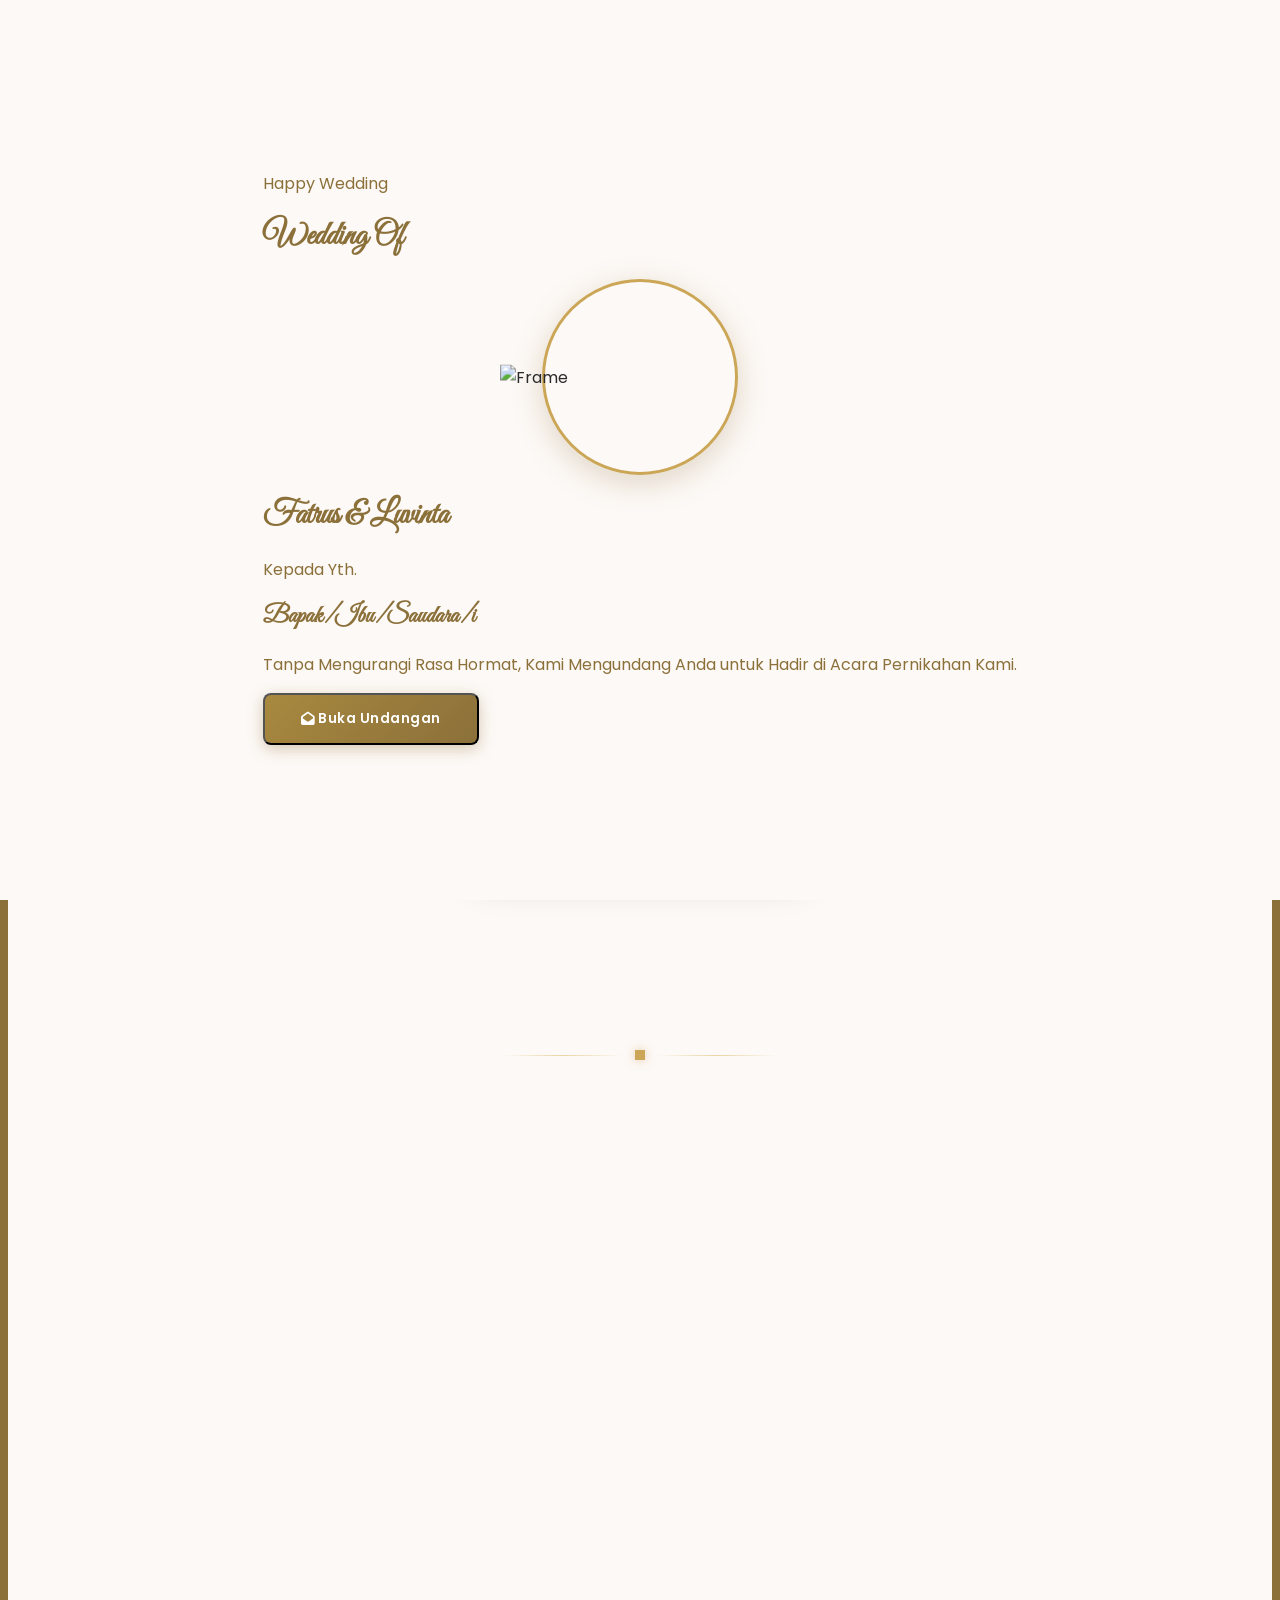
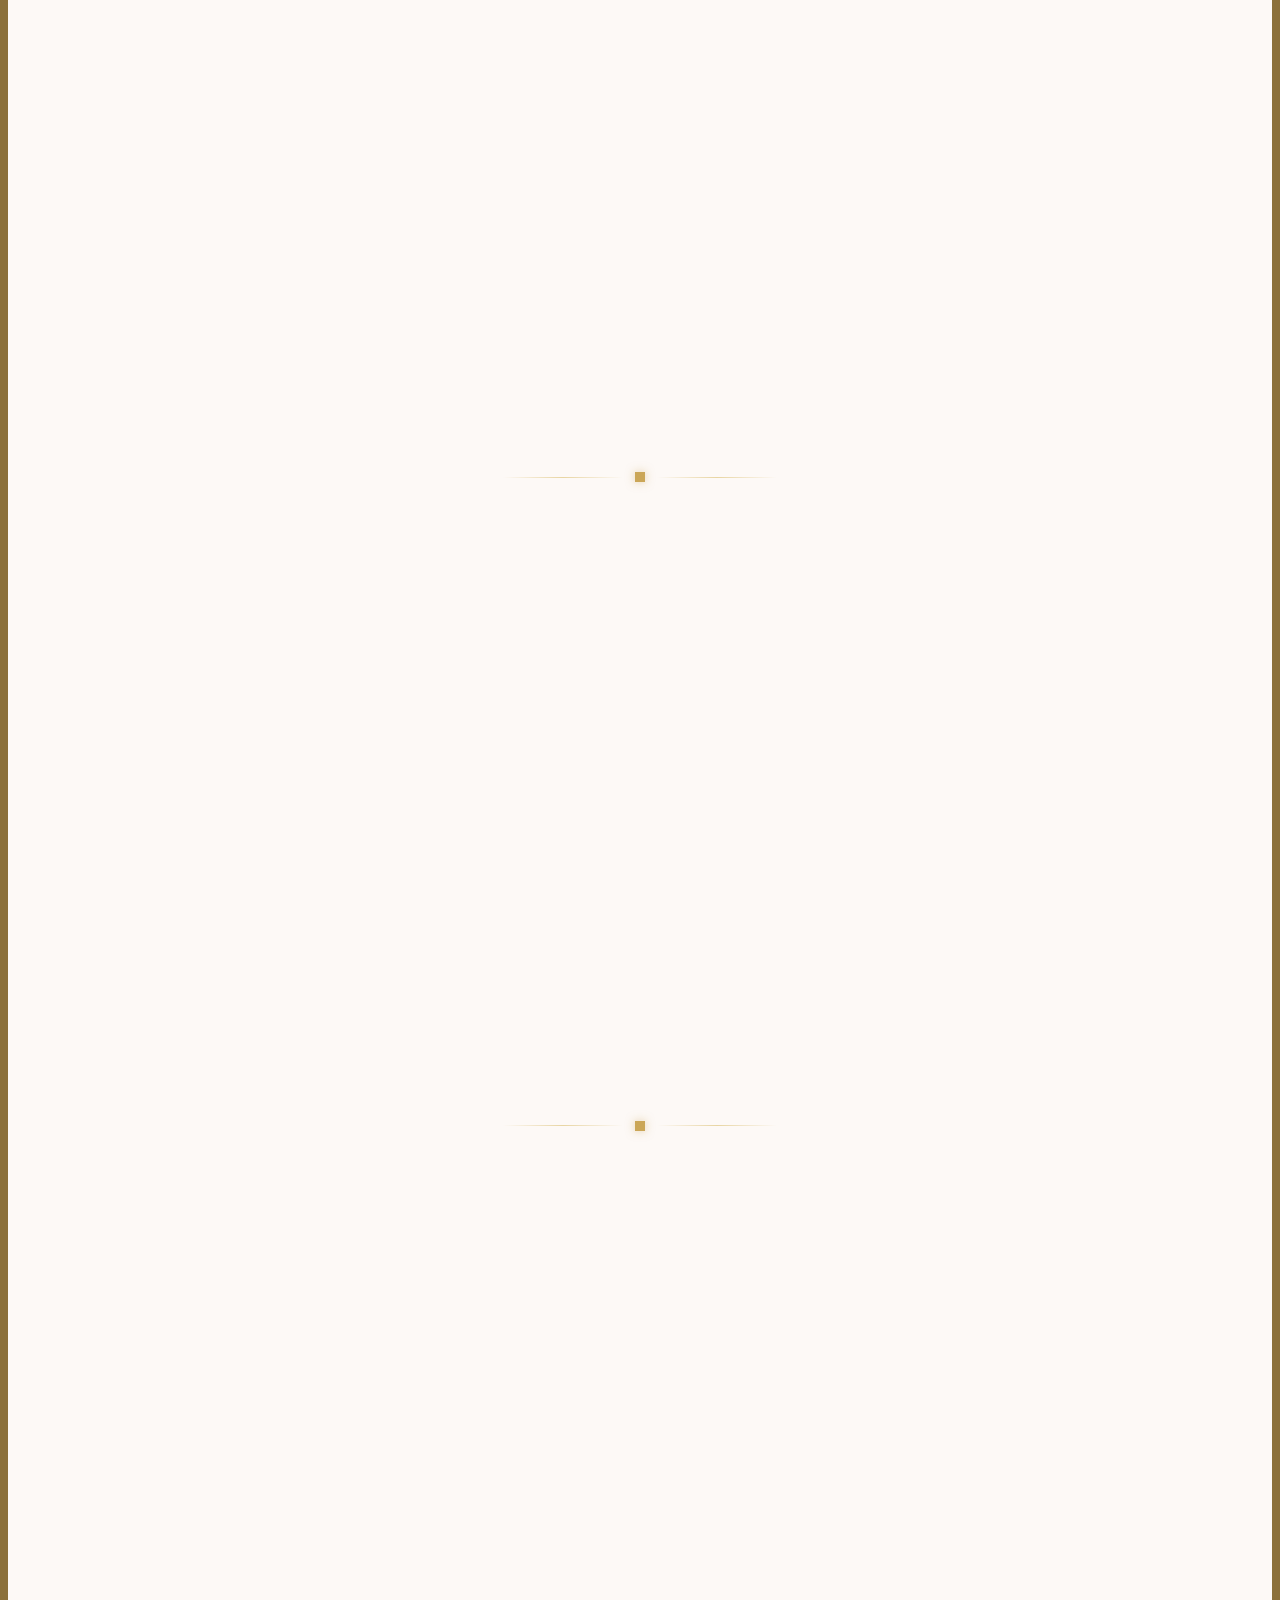
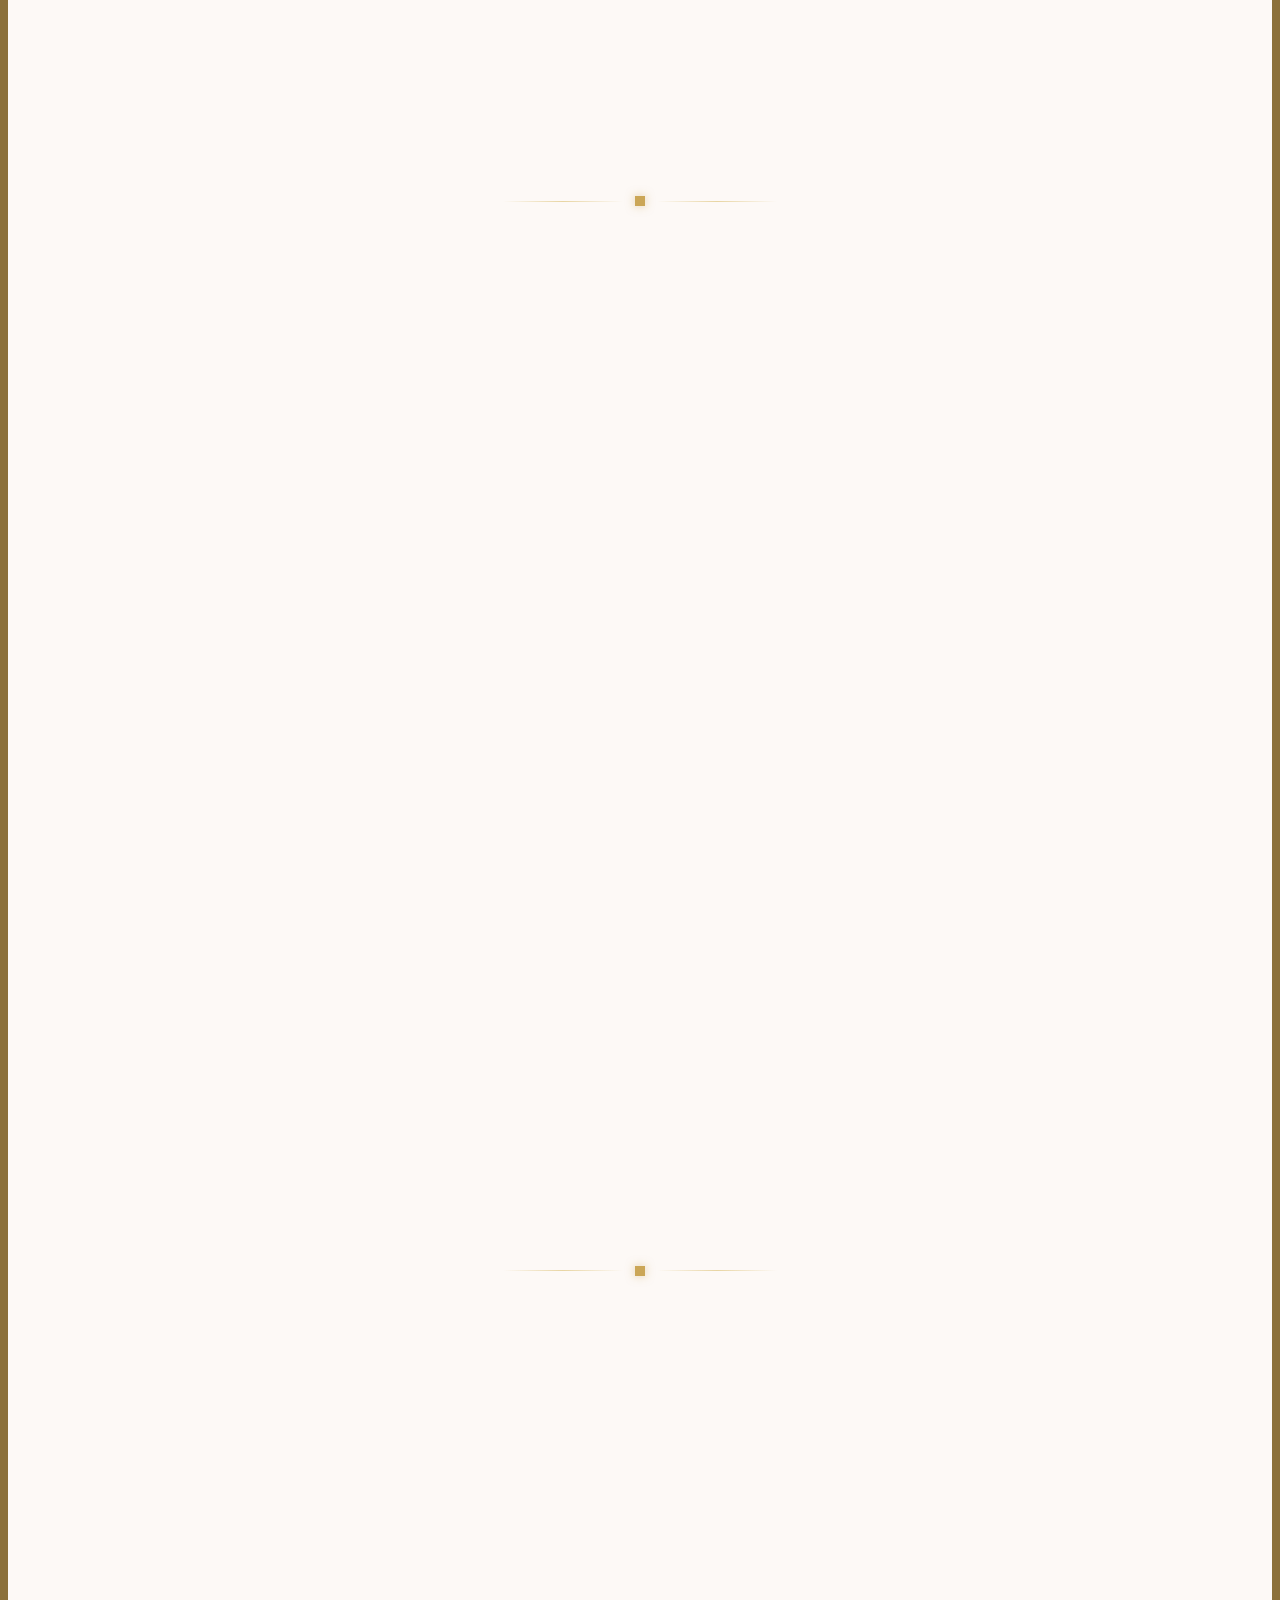
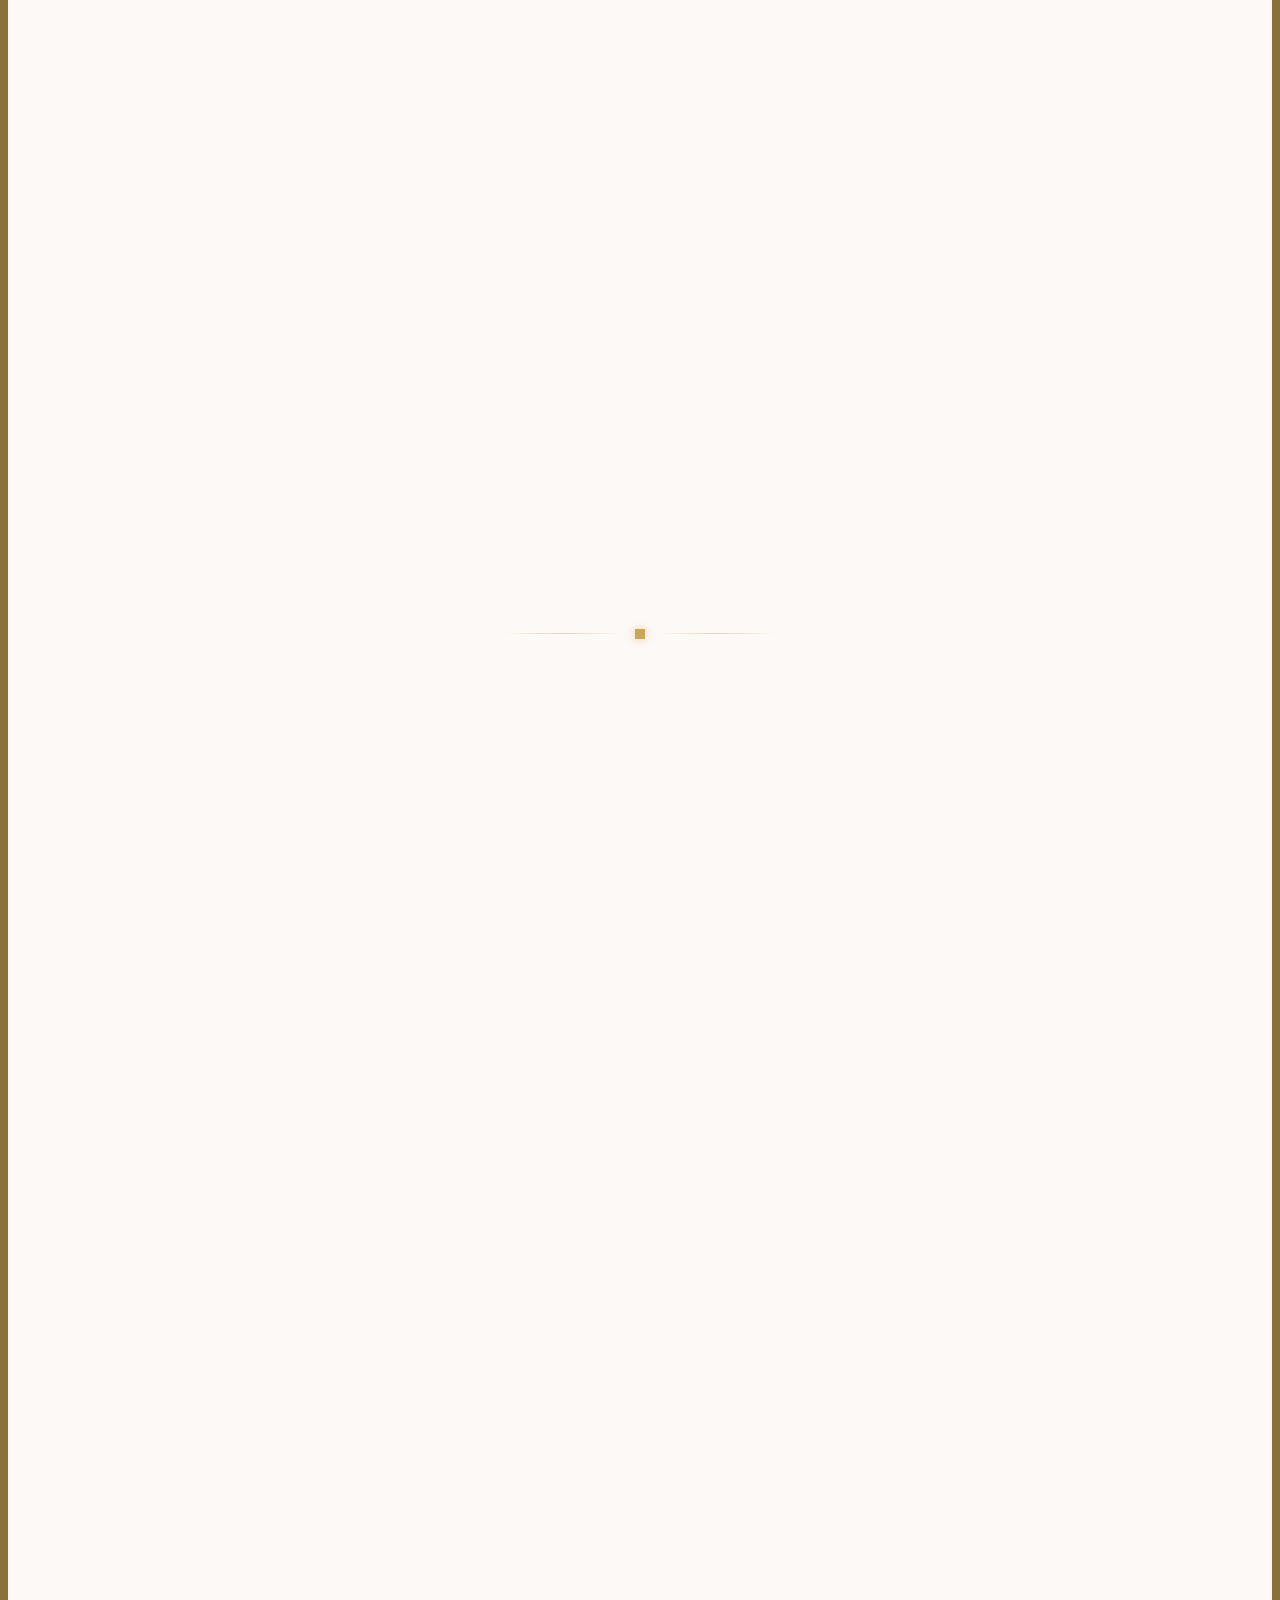
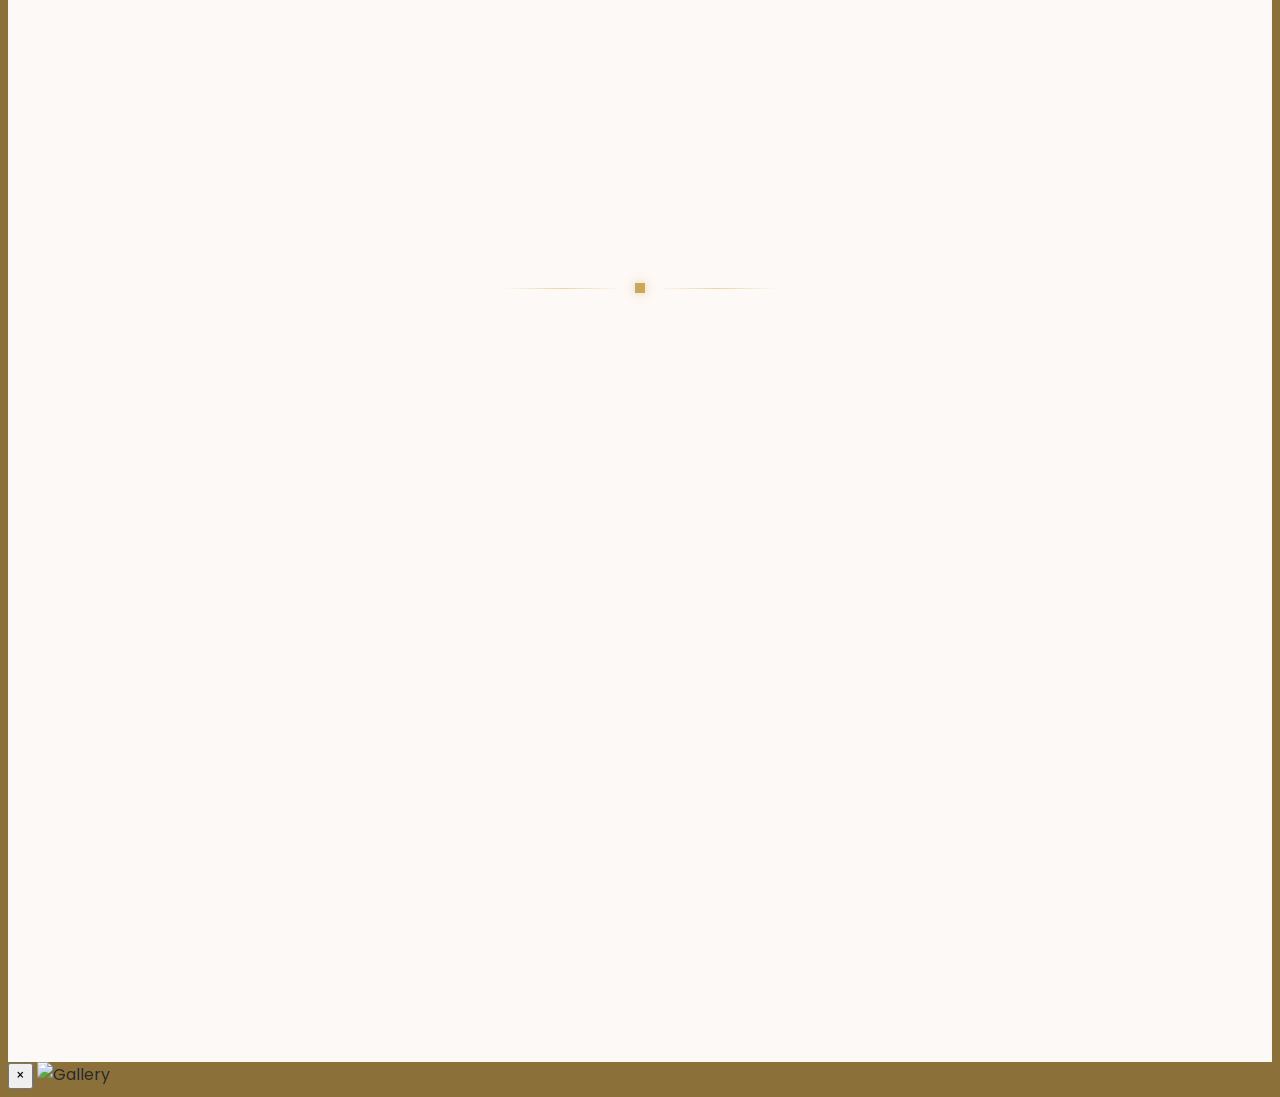
==== commit b0b6ef5f: "Create index.html" ====
--- a/index.html
+++ b/index.html
@@ -1,424 +1,303 @@
 <!DOCTYPE html>
 <html lang="id" class="scroll-smooth">
 <head>
-  <meta charset="utf-8">
-  <meta name="viewport" content="width=device-width, initial-scale=1.0">
-  <title id="page-title">Undangan Fatrus & Luvinta</title>
-  <meta name="theme-color" content="#8b703a">
-  <meta name="description" content="Undangan Pernikahan Ahmad Fatrussulukhi & Luvinta Citra Fitria">
-  <meta name="apple-mobile-web-app-capable" content="yes">
-  <meta name="apple-mobile-web-app-status-bar-style" content="black-translucent">
-  <meta name="apple-mobile-web-app-title" content="Undangan">
-  <meta name="mobile-web-app-capable" content="yes">
-
-  <!-- PWA -->
-  <link rel="manifest" href="./manifest.json">
-  <link rel="apple-touch-icon" href="./assets/icons/icon-192.png">
-  <link rel="icon" href="data:image/svg+xml,<svg xmlns='http://www.w3.org/2000/svg' viewBox='0 0 100 100'><text y='.9em' font-size='90'>💍</text></svg>">
-
-  <!-- Fonts -->
-  <link rel="preconnect" href="https://fonts.googleapis.com">
-  <link rel="preconnect" href="https://fonts.gstatic.com" crossorigin>
-  <link href="https://fonts.googleapis.com/css2?family=Great+Vibes&family=Engagement&family=Poppins:wght@300;400;500;600;700&family=Golos+Text:wght@400;600;700&display=swap" rel="stylesheet">
-
-  <!-- Libraries -->
-  <script src="https://cdn.tailwindcss.com"></script>
-  <link href="https://unpkg.com/aos@2.3.1/dist/aos.css" rel="stylesheet">
-  <link rel="stylesheet" href="https://cdnjs.cloudflare.com/ajax/libs/font-awesome/6.4.0/css/all.min.css">
-
-  <!-- Custom CSS -->
-  <link rel="stylesheet" href="./css/style.css">
+<meta charset="utf-8">
+<meta name="viewport" content="width=device-width, initial-scale=1.0">
+<title id="page-title">Undangan Fatrus & Luvinta</title>
+<meta name="theme-color" content="#8b703a">
+<meta name="description" content="Undangan Pernikahan Ahmad Fatrussulukhi & Luvinta Citra Fitria">
+<meta name="apple-mobile-web-app-capable" content="yes">
+<meta name="apple-mobile-web-app-status-bar-style" content="black-translucent">
+<meta name="apple-mobile-web-app-title" content="Undangan">
+<meta name="mobile-web-app-capable" content="yes">
+<link rel="manifest" href="./manifest.json">
+<link rel="apple-touch-icon" href="./icon-192.png">
+<link rel="icon" href="data:image/svg+xml,<svg xmlns='http://www.w3.org/2000/svg' viewBox='0 0 100 100'><text y='.9em' font-size='90'>💍</text></svg>">
+<link rel="preconnect" href="https://fonts.googleapis.com">
+<link rel="preconnect" href="https://fonts.gstatic.com" crossorigin>
+<link href="https://fonts.googleapis.com/css2?family=Great+Vibes&family=Engagement&family=Poppins:wght@300;400;500;600;700&family=Golos+Text:wght@400;600;700&display=swap" rel="stylesheet">
+<script src="https://cdn.tailwindcss.com"></script>
+<link href="https://unpkg.com/aos@2.3.1/dist/aos.css" rel="stylesheet">
+<link rel="stylesheet" href="https://cdnjs.cloudflare.com/ajax/libs/font-awesome/6.4.0/css/all.min.css">
+<link rel="stylesheet" href="./css/style.css">
 </head>
 <body>
-
-  <!-- Scroll Progress Bar -->
-  <div id="scroll-progress"></div>
-
-  <!-- Main Loader -->
-  <div id="main-loader">
-    <img id="loader-orn-tl" src="https://lh3.googleusercontent.com/d/1lp_xChzCbh4-UYHnI4q0ysUwojfcYb1W" class="loader-ornament tl" alt="" loading="lazy">
-    <img id="loader-orn-tr" src="https://lh3.googleusercontent.com/d/1lp_xChzCbh4-UYHnI4q0ysUwojfcYb1W" class="loader-ornament tr" alt="" loading="lazy">
-    <img id="loader-orn-bl" src="https://lh3.googleusercontent.com/d/1lp_xChzCbh4-UYHnI4q0ysUwojfcYb1W" class="loader-ornament bl" alt="" loading="lazy">
-    <img id="loader-orn-br" src="https://lh3.googleusercontent.com/d/1lp_xChzCbh4-UYHnI4q0ysUwojfcYb1W" class="loader-ornament br" alt="" loading="lazy">
-    <div class="loader-content">
-      <div class="loader-envelope">💌</div>
-      <div class="loader-label">The Wedding Of</div>
-      <div class="loader-names"><span class="name-text" id="loader-name-text"></span></div>
-      <div class="loader-line-wrapper"></div>
-      <div class="loader-status" id="loader-status">Merajut Kisah Bahagia<span class="dot-loader"></span><span class="dot-loader"></span><span class="dot-loader"></span></div>
-    </div>
-  </div>
-
-  <!-- Toast Container -->
-  <div id="toast-container" class="fixed top-5 right-5 z-[999999] flex flex-col gap-3 pointer-events-none"></div>
-
-  <!-- Background Music -->
-  <audio id="bg-music" loop preload="auto"></audio>
-
-  <!-- PWA Install Button -->
-  <button id="pwa-install-btn" onclick="installPWA()" title="Install Aplikasi"><i class="fa-solid fa-download"></i></button>
-
-  <!-- Cover / Awal -->
-  <div id="awal" class="awal" style="visibility:hidden;">
-    <div class="text-center w-full max-w-md px-6">
-      <p data-aos="fade-down" data-aos-duration="800" class="uppercase text-[11px] tracking-[6px] text-gold mb-3 font-semibold">Happy Wedding</p>
-      <h1 data-aos="zoom-in" data-aos-delay="150" class="text-4xl text-gold mb-8">Wedding Of</h1>
-      <div data-aos="zoom-rotate" data-aos-delay="300" data-aos-duration="1200" class="relative w-[240px] h-[240px] mx-auto mb-8">
-        <div id="val-fotoSampul" class="circle-img-wrapper absolute inset-0 m-auto" style="width:190px;height:190px;"></div>
-        <img id="border-frame-awal" src="https://indoinvite.com/nikah/template/elegan/elegan-gold/EG-Border.webp" class="border-frame" style="width:280px;" alt="Frame" loading="lazy">
-      </div>
-      <h1 data-aos="landing" data-aos-delay="500" class="text-5xl text-gold mb-6 relative z-10">
-        <span class="val-pria-nick"></span> <span class="text-3xl">&</span> <span class="val-wanita-nick"></span>
-      </h1>
-      <div data-aos="reveal-up" data-aos-delay="700">
-        <p class="text-xs text-gold font-semibold mb-1 tracking-wide">Kepada Yth.</p>
-        <h2 class="text-2xl text-gold mb-3 leading-tight" id="nama-tamu">Bapak/Ibu/Saudara/i</h2>
-        <p class="text-[11px] text-gold opacity-80 mb-10 px-4 leading-relaxed">Tanpa Mengurangi Rasa Hormat, Kami Mengundang Anda untuk Hadir di Acara Pernikahan Kami.</p>
-        <button onclick="bukaUndangan()" class="button-gold w-3/4 py-3.5 text-base">
-          <i class="fa-solid fa-envelope-open mr-2"></i> Buka Undangan
-        </button>
-      </div>
-    </div>
-  </div>
-
-  <!-- Main Content -->
-  <main id="main-content" class="hidden">
-    <div id="audio-toggle" class="audio-btn hidden" onclick="toggleAudio()" title="Musik">
-      <i class="fa-solid fa-music text-sm"></i>
-    </div>
-
-    <!-- SECTION: Home -->
-    <section id="home" class="box-container min-h-screen py-20 px-4 text-center flex flex-col items-center justify-center relative">
-      <img id="orn-home-tl" src="https://indoinvite.com/nikah/template/elegan/elegan-gold/EG-AKR.webp" class="ornament ornament-tl parallax-layer" data-parallax-speed="0.2" alt="" loading="lazy">
-      <img id="orn-home-tr" src="https://indoinvite.com/nikah/template/elegan/elegan-gold/EG-AKN.webp" class="ornament ornament-tr parallax-layer" data-parallax-speed="-0.2" alt="" loading="lazy">
-      <div class="relative w-[280px] h-[280px] mx-auto mt-8 mb-6" data-aos="zoom-rotate" data-aos-duration="1400">
-        <div id="val-fotoSampul2" class="circle-img-wrapper absolute inset-0 m-auto" style="width:220px;height:220px;"></div>
-        <img id="border-frame-home" src="https://indoinvite.com/nikah/template/elegan/elegan-gold/EG-Border.webp" class="border-frame" style="width:320px;" alt="Frame" loading="lazy">
-      </div>
-      <h1 class="text-5xl sm:text-6xl text-gold mt-2 mb-3" data-aos="reveal-up" data-aos-duration="1000">
-        <span class="val-pria-nick"></span> <span class="text-3xl sm:text-4xl">&</span> <span class="val-wanita-nick"></span>
-      </h1>
-      <p class="text-sm text-gold-light max-w-sm mx-auto mb-10 italic leading-relaxed split-text" data-aos="fade" data-aos-delay="200">"Kami akan Menikah, dan kami ingin Anda menjadi Bagian dari Hari Istimewa Kami!"</p>
-      <div id="countdown" class="flex justify-center flex-wrap mb-10" data-aos="stagger-children" data-aos-duration="800">
-        <div class="countdown-item"><span id="cd-days" class="text-2xl font-bold">0</span><span class="text-[10px] mt-0.5 opacity-80">Hari</span></div>
-        <div class="countdown-item"><span id="cd-hours" class="text-2xl font-bold">0</span><span class="text-[10px] mt-0.5 opacity-80">Jam</span></div>
-        <div class="countdown-item"><span id="cd-mins" class="text-2xl font-bold">0</span><span class="text-[10px] mt-0.5 opacity-80">Menit</span></div>
-        <div class="countdown-item"><span id="cd-secs" class="text-2xl font-bold">0</span><span class="text-[10px] mt-0.5 opacity-80">Detik</span></div>
-      </div>
-      <img id="orn-home-bl" src="https://indoinvite.com/nikah/template/elegan/elegan-gold/EG-BKR2.webp" class="ornament ornament-bl parallax-layer" data-parallax-speed="0.15" alt="" loading="lazy">
-      <img id="orn-home-br" src="https://indoinvite.com/nikah/template/elegan/elegan-gold/EG-BKN2.webp" class="ornament ornament-br parallax-layer" data-parallax-speed="-0.15" alt="" loading="lazy">
-      <div class="scroll-hint">
-        <div class="scroll-hint-text">Scroll</div>
-        <i class="fa-solid fa-chevron-down text-xl"></i>
-      </div>
-    </section>
-
-    <div class="section-divider box-container"><div class="line"></div><div class="diamond" data-aos="zoom-rotate"></div><div class="line"></div></div>
-
-    <!-- SECTION: Chapter 01 - Opening -->
-    <section class="box-container py-20 px-6 text-center relative z-10 section-reveal">
-      <div class="max-w-2xl mx-auto">
-        <div class="section-header" data-aos="reveal-down" data-aos-duration="900">
-          <div class="section-number">Chapter 01</div>
-          <div class="section-subtitle">Bismillahirrahmanirrahim</div>
-          <h2 class="section-title">Assalamu'alaikum</h2>
-          <div class="section-title-line"></div>
-        </div>
-        <p class="text-gold-light mb-6 text-base split-text" data-aos="reveal-up" data-aos-delay="100" style="font-family:'Golos Text',sans-serif;">السَّلاَمُ عَلَيْكُمْ وَرَحْمَةُ اللهِ وَبَرَكَاتُهُ</p>
-        <h1 class="text-3xl sm:text-4xl text-gold mb-8 leading-tight" data-aos="reveal-up" data-aos-delay="200">
-          The Wedding of <br><span class="val-pria-nick"></span> & <span class="val-wanita-nick"></span>
-        </h1>
-        <p class="text-gray-600 text-sm max-w-md mx-auto leading-relaxed" data-aos="reveal-up" data-aos-delay="300">Atas Rahmat Tuhan Yang Maha Esa, kami bermaksud mengundang Anda di acara pernikahan kami. Merupakan suatu kehormatan dan kebahagiaan bagi kami sekeluarga, apabila Bapak/Ibu/Saudara/i berkenan hadir dan memberikan doa restu.</p>
-      </div>
-    </section>
-
-    <div class="section-divider box-container"><div class="line"></div><div class="diamond" data-aos="zoom-rotate"></div><div class="line"></div></div>
-
-    <!-- SECTION: Couple -->
-    <section id="couple" class="box-container py-20 px-4 text-center relative section-reveal">
-      <img id="orn-couple-tl" src="https://indoinvite.com/nikah/template/elegan/elegan-gold/EG-AKR1.webp" class="ornament ornament-tl parallax-layer" data-parallax-speed="0.15" alt="" loading="lazy">
-      <img id="orn-couple-tr" src="https://indoinvite.com/nikah/template/elegan/elegan-gold/EG-AKN1.webp" class="ornament ornament-tr parallax-layer" data-parallax-speed="-0.15" alt="" loading="lazy">
-      <div class="max-w-4xl mx-auto">
-        <div class="section-header" data-aos="reveal-down" data-aos-duration="900">
-          <div class="section-number">Chapter 02</div>
-          <div class="section-subtitle">The Bride & Groom</div>
-          <h2 class="section-title">Mempelai</h2>
-          <div class="section-title-line"></div>
-        </div>
-        <div class="flex flex-col md:flex-row items-center justify-center gap-8 md:gap-10 mt-10">
-          <div class="box-pengantin shadow-custom w-full md:w-5/12" data-aos="reveal-left" data-aos-duration="1000">
-            <div class="relative w-36 h-36 mx-auto mb-5" data-aos="glow-in" data-aos-delay="300">
-              <img id="val-fotoPria" src="" class="w-full h-full rounded-full border-4 border-gold object-cover shadow-md" alt="Groom" loading="lazy" onerror="this.style.display='none';this.nextElementSibling.style.display='flex';">
-              <div class="w-full h-full rounded-full border-4 border-gold img-fallback absolute inset-0" style="display:none;"><i class="fa-solid fa-user"></i></div>
-            </div>
-            <h1 id="val-pria-full" class="text-3xl sm:text-4xl text-gray-800 mb-2">Nama Pria</h1>
-            <div class="text-sm text-gray-500 leading-relaxed mb-5"><p>Putra dari</p><p id="val-pria-ortu" class="font-semibold text-gray-700 mt-1">Ortu Pria</p></div>
-            <a id="val-pria-ig-link" href="#" target="_blank" class="inline-flex items-center gap-2 bg-gold text-white px-5 py-2 rounded-full text-xs hover:shadow-lg transition"><i class="fab fa-instagram text-base"></i> <span id="val-pria-ig"></span></a>
-          </div>
-          <div class="text-6xl text-gold font-engage my-2 md:my-0" data-aos="zoom-rotate" data-aos-delay="200">&</div>
-          <div class="box-pengantin shadow-custom w-full md:w-5/12" data-aos="reveal-right" data-aos-duration="1000">
-            <div class="relative w-36 h-36 mx-auto mb-5" data-aos="glow-in" data-aos-delay="300">
-              <img id="val-fotoWanita" src="" class="w-full h-full rounded-full border-4 border-gold object-cover shadow-md" alt="Bride" loading="lazy" onerror="this.style.display='none';this.nextElementSibling.style.display='flex';">
-              <div class="w-full h-full rounded-full border-4 border-gold img-fallback absolute inset-0" style="display:none;"><i class="fa-solid fa-user"></i></div>
-            </div>
-            <h1 id="val-wanita-full" class="text-3xl sm:text-4xl text-gray-800 mb-2">Nama Wanita</h1>
-            <div class="text-sm text-gray-500 leading-relaxed mb-5"><p>Putri dari</p><p id="val-wanita-ortu" class="font-semibold text-gray-700 mt-1">Ortu Wanita</p></div>
-            <a id="val-wanita-ig-link" href="#" target="_blank" class="inline-flex items-center gap-2 bg-gold text-white px-5 py-2 rounded-full text-xs hover:shadow-lg transition"><i class="fab fa-instagram text-base"></i> <span id="val-wanita-ig"></span></a>
-          </div>
-        </div>
-      </div>
-    </section>
-
-    <div class="section-divider box-container"><div class="line"></div><div class="diamond" data-aos="zoom-rotate"></div><div class="line"></div></div>
-
-    <!-- SECTION: Story -->
-    <section id="story" class="box-container py-20 px-4 relative section-reveal">
-      <div class="max-w-2xl mx-auto">
-        <div class="section-header text-center" data-aos="reveal-down" data-aos-duration="900">
-          <div class="section-number">Chapter 03</div>
-          <div class="section-subtitle">Our Journey</div>
-          <h2 class="section-title">Love Story</h2>
-          <div class="section-title-line"></div>
-        </div>
-        <div class="bg-white rounded-2xl shadow-custom p-8 mb-0 hover:-translate-y-1 transition duration-300 border border-gray-100" data-aos="clip-up" data-aos-duration="1000">
-          <img id="val-story1-img" src="" class="w-full max-w-sm mx-auto rounded-xl mb-6 shadow-sm object-cover aspect-[4/3]" alt="Story 1" loading="lazy" onerror="this.style.display='none';">
-          <div class="inline-block bg-gold text-white text-xs font-bold px-3 py-1 rounded-full mb-4 tracking-wider">CHAPTER ONE</div>
-          <h3 id="val-story1-title" class="text-xl sm:text-2xl font-bold text-gray-800 mb-3 font-sans">Story 1</h3>
-          <p id="val-story1-desc" class="text-sm text-gray-500 leading-relaxed">Desc 1</p>
-        </div>
-        <div class="story-connector" data-aos="reveal-up" data-aos-duration="800"></div>
-        <div class="bg-white rounded-2xl shadow-custom p-8 hover:-translate-y-1 transition duration-300 border border-gray-100" data-aos="clip-up" data-aos-duration="1000" data-aos-delay="150">
-          <img id="val-story2-img" src="" class="w-full max-w-sm mx-auto rounded-xl mb-6 shadow-sm object-cover aspect-[4/3]" alt="Story 2" loading="lazy" onerror="this.style.display='none';">
-          <div class="inline-block bg-gold text-white text-xs font-bold px-3 py-1 rounded-full mb-4 tracking-wider">CHAPTER TWO</div>
-          <h3 id="val-story2-title" class="text-xl sm:text-2xl font-bold text-gray-800 mb-3 font-sans">Story 2</h3>
-          <p id="val-story2-desc" class="text-sm text-gray-500 leading-relaxed">Desc 2</p>
-        </div>
-      </div>
-    </section>
-
-    <div class="section-divider box-container"><div class="line"></div><div class="diamond" data-aos="zoom-rotate"></div><div class="line"></div></div>
-
-    <!-- SECTION: Event -->
-    <section id="event" class="box-container py-20 px-4 relative section-reveal">
-      <img id="orn-event-tl" src="https://indoinvite.com/nikah/template/elegan/elegan-gold/EG-AKR2.webp" class="ornament ornament-tl parallax-layer" data-parallax-speed="0.15" alt="" loading="lazy">
-      <img id="orn-event-tr" src="https://indoinvite.com/nikah/template/elegan/elegan-gold/EG-AKN2.webp" class="ornament ornament-tr parallax-layer" data-parallax-speed="-0.15" alt="" loading="lazy">
-      <div class="max-w-lg mx-auto text-center relative z-10">
-        <div class="section-header" data-aos="reveal-down" data-aos-duration="900">
-          <div class="section-number">Chapter 04</div>
-          <div class="section-subtitle">Mark Your Calendar</div>
-          <h2 class="section-title">Save The Date</h2>
-          <div class="section-title-line"></div>
-        </div>
-        <div class="event-card shadow-custom" data-aos="reveal-up" data-aos-duration="900">
-          <div class="event-icon" data-aos="glow-in" data-aos-delay="200"><i class="fa-solid fa-champagne-glasses"></i></div>
-          <h1 class="text-3xl sm:text-4xl text-gold mb-5">Resepsi Pernikahan</h1>
-          <div class="event-date-box"><h3 id="val-resepsi-date" class="text-2xl sm:text-3xl font-black text-gold px-4">Tgl Resepsi</h3></div>
-          <div class="flex items-center justify-center gap-2 text-gray-600 mb-1.5"><i class="fa-regular fa-clock text-sm text-gold-light"></i><p class="text-base font-medium"><span id="val-resepsi-time">Jam Resepsi</span></p></div>
-          <div class="flex items-start justify-center gap-2 text-gray-600 mb-6"><i class="fa-solid fa-location-dot text-sm text-gold-light mt-1"></i><p id="val-resepsi-lokasi" class="text-sm font-medium leading-snug">Lokasi Resepsi</p></div>
-          <a id="val-resepsi-map" href="#" target="_blank" class="inline-flex items-center gap-2 border-2 border-gold text-gold px-6 py-2.5 rounded-full hover:bg-gold hover:text-white transition font-semibold text-sm"><i class="fa-solid fa-map-location-dot"></i> Maps Lokasi</a>
-        </div>
-        <div class="event-connector" data-aos="reveal-up" data-aos-duration="500" data-aos-delay="100"><span class="val-pria-nick"></span> & <span class="val-wanita-nick"></span></div>
-        <div class="event-card shadow-custom" data-aos="reveal-up" data-aos-duration="900" data-aos-delay="200">
-          <div class="event-icon" data-aos="glow-in" data-aos-delay="200"><i class="fa-solid fa-ring"></i></div>
-          <h1 class="text-3xl sm:text-4xl text-gold mb-5">Akad Pernikahan</h1>
-          <div class="event-date-box"><h3 id="val-akad-date" class="text-2xl sm:text-3xl font-black text-gold px-4">Tgl Akad</h3></div>
-          <div class="flex items-center justify-center gap-2 text-gray-600 mb-1.5"><i class="fa-regular fa-clock text-sm text-gold-light"></i><p class="text-base font-medium"><span id="val-akad-time">Jam Akad</span></p></div>
-          <div class="flex items-start justify-center gap-2 text-gray-600 mb-6"><i class="fa-solid fa-location-dot text-sm text-gold-light mt-1"></i><p id="val-akad-lokasi" class="text-sm font-medium leading-snug">Lokasi Akad</p></div>
-          <a id="val-akad-map" href="#" target="_blank" class="inline-flex items-center gap-2 border-2 border-gold text-gold px-6 py-2.5 rounded-full hover:bg-gold hover:text-white transition font-semibold text-sm"><i class="fa-solid fa-map-location-dot"></i> Maps Lokasi</a>
-        </div>
-        <div class="event-connector" data-aos="reveal-up" data-aos-duration="500" data-aos-delay="300"><span class="val-pria-nick"></span> & <span class="val-wanita-nick"></span></div>
-        <div class="bg-white p-10 pt-16 shadow-custom text-center event-card-bottom border border-gray-100" data-aos="reveal-up" data-aos-duration="900" data-aos-delay="400">
-          <div class="event-icon" data-aos="glow-in" data-aos-delay="200"><i class="fa-solid fa-utensils"></i></div>
-          <h1 class="text-3xl sm:text-4xl text-gold mb-5">Jamuan Tamu</h1>
-          <div class="event-date-box"><h3 id="val-dinner-date" class="text-2xl sm:text-3xl font-black text-gold px-4">Tgl Dinner</h3></div>
-          <div class="flex items-center justify-center gap-2 text-gray-600 mb-1.5"><i class="fa-regular fa-clock text-sm text-gold-light"></i><p class="text-base font-medium"><span id="val-dinner-time">Jam Dinner</span></p></div>
-          <div class="flex items-start justify-center gap-2 text-gray-600 mb-6"><i class="fa-solid fa-location-dot text-sm text-gold-light mt-1"></i><p id="val-dinner-lokasi" class="text-sm font-medium leading-snug">Lokasi Dinner</p></div>
-          <a id="val-dinner-map" href="#" target="_blank" class="inline-flex items-center gap-2 border-2 border-gold text-gold px-6 py-2.5 rounded-full hover:bg-gold hover:text-white transition font-semibold text-sm"><i class="fa-solid fa-map-location-dot"></i> Maps Lokasi</a>
-        </div>
-        <p class="text-gray-500 text-sm mt-12 mb-10 leading-relaxed" data-aos="reveal-up" data-aos-duration="700" data-aos-delay="500">Besar harapan kami apabila Bapak/Ibu/Sahabat/Saudara/i berkenan hadir pada acara ini. Atas perhatiannya, kami ucapkan terima kasih.</p>
-        <div class="rounded-2xl overflow-hidden shadow-custom mb-10 border border-gray-100" data-aos="clip-up" data-aos-duration="800" data-aos-delay="600">
-          <iframe id="val-map-iframe" src="" width="100%" height="300" style="border:0;" allowfullscreen="" loading="lazy"></iframe>
-        </div>
-      </div>
-    </section>
-
-    <div class="section-divider box-container"><div class="line"></div><div class="diamond" data-aos="zoom-rotate"></div><div class="line"></div></div>
-
-    <!-- SECTION: Gift -->
-    <section id="gift" class="box-container py-20 px-4 text-center section-reveal">
-      <div class="max-w-md mx-auto">
-        <div class="section-header" data-aos="reveal-down" data-aos-duration="900">
-          <div class="section-number">Chapter 05</div>
-          <div class="section-subtitle">Wedding Gift</div>
-          <h2 class="section-title">Titip Hadiah</h2>
-          <div class="section-title-line"></div>
-        </div>
-        <div class="event-icon" data-aos="glow-in"><i class="fa-solid fa-gift"></i></div>
-        <p class="text-sm text-gray-500 mb-10 leading-relaxed" data-aos="reveal-up" data-aos-delay="100">Doa restu Bapak/Ibu sekalian merupakan karunia yang sangat berarti bagi kami. Dan jika memberi merupakan ungkapan tanda kasih, Bapak/Ibu dapat memberi kado secara cashless.</p>
-        <div id="bank-list-container" class="flex flex-col gap-4"></div>
-        <div id="bank-empty-msg" class="text-sm text-gray-400 italic py-4 hidden" data-aos="reveal-up">Belum ada rekening yang tersedia.</div>
-      </div>
-    </section>
-
-    <div class="section-divider box-container"><div class="line"></div><div class="diamond" data-aos="zoom-rotate"></div><div class="line"></div></div>
-
-    <!-- SECTION: RSVP -->
-    <section id="rsvp" class="box-container py-20 px-4 relative section-reveal">
-      <div class="max-w-xl mx-auto relative z-10">
-        <div class="section-header" data-aos="reveal-down" data-aos-duration="900">
-          <div class="section-number">Chapter 06</div>
-          <div class="section-subtitle">Your Wishes</div>
-          <h2 class="section-title">Buku Tamu</h2>
-          <div class="section-title-line"></div>
-        </div>
-        <div class="bg-white p-8 sm:p-10 rounded-2xl shadow-custom border border-gray-100" data-aos="reveal-up" data-aos-duration="1000">
-          <div class="event-icon" data-aos="glow-in" data-aos-delay="100"><i class="fa-solid fa-book-open"></i></div>
-          <p class="text-center text-gray-400 text-xs mb-8">Berikan ucapan & konfirmasi kehadiran Anda</p>
-          <form id="rsvp-form" onsubmit="submitRSVP(event)">
-            <div class="mb-4 text-left"><label class="block text-gray-600 text-xs font-semibold mb-1.5">Nama</label><input type="text" id="rsvp-name" required class="rsvp-input" placeholder="Nama Anda"></div>
-            <div class="mb-4 text-left"><label class="block text-gray-600 text-xs font-semibold mb-1.5">Kehadiran</label><select id="rsvp-status" required class="rsvp-input" onchange="toggleJumlah(this.value)"><option value="">Pilih Status Kehadiran</option><option value="Hadir">Hadir</option><option value="Tidak Hadir">Tidak Hadir</option></select></div>
-            <div id="jumlah-wrapper" class="mb-4 text-left hidden"><label class="block text-gray-600 text-xs font-semibold mb-1.5">Jumlah Tamu (Maks 10)</label><input type="number" id="rsvp-jumlah" min="1" max="10" value="1" class="rsvp-input"></div>
-            <div class="mb-6 text-left"><label class="block text-gray-600 text-xs font-semibold mb-1.5">Ucapan & Doa</label><textarea id="rsvp-message" required rows="4" class="rsvp-input" placeholder="Tulis ucapan dan doa terbaik Anda..."></textarea></div>
-            <button type="submit" id="btn-submit-rsvp" class="w-full button-gold py-3.5 text-sm flex items-center justify-center gap-2"><i class="fa-solid fa-paper-plane"></i> Kirim Ucapan</button>
-          </form>
-          <div class="mt-10 border-t border-gray-100 pt-8 text-left">
-            <h3 id="rsvp-count" class="font-bold text-gray-800 mb-4 font-sans text-sm">Ucapan Tamu (0)</h3>
-            <div id="rsvp-list-container" class="max-h-[400px] overflow-y-auto pr-1 space-y-3">
-              <p class="text-sm text-gray-400 italic text-center py-4">Belum ada ucapan. Jadilah yang pertama!</p>
-            </div>
-          </div>
-        </div>
-      </div>
-    </section>
-
-    <div class="section-divider box-container"><div class="line"></div><div class="diamond" data-aos="zoom-rotate"></div><div class="line"></div></div>
-
-    <!-- SECTION: Gallery -->
-    <section id="gallery" class="box-container py-20 px-4 text-center section-reveal">
-      <div class="max-w-4xl mx-auto">
-        <div class="section-header" data-aos="reveal-down" data-aos-duration="900">
-          <div class="section-number">Chapter 07</div>
-          <div class="section-subtitle">Our Moments</div>
-          <h2 class="section-title">Gallery</h2>
-          <div class="section-title-line"></div>
-        </div>
-        <p class="text-gray-400 text-sm mb-10" data-aos="reveal-up">Momen-momen indah bersama</p>
-        <div id="video-section-wrapper" class="relative w-full overflow-hidden rounded-2xl shadow-lg mb-10 border border-gray-100" style="padding-top: 56.25%;" data-aos="clip-up" data-aos-duration="1000">
-          <iframe id="val-videoYoutubeUrl" class="absolute top-0 left-0 w-full h-full" src="" title="YouTube video player" frameborder="0" allow="accelerometer; autoplay; clipboard-write; encrypted-media; gyroscope; picture-in-picture" allowfullscreen loading="lazy"></iframe>
-        </div>
-        <div class="grid grid-cols-2 md:grid-cols-3 gap-3 sm:gap-4" id="gallery-grid"></div>
-      </div>
-    </section>
-
-    <div class="section-divider box-container"><div class="line"></div><div class="diamond" data-aos="zoom-rotate"></div><div class="line"></div></div>
-
-    <!-- SECTION: Footer -->
-    <footer class="box-container py-20 px-4 text-center relative overflow-hidden section-reveal">
-      <img id="orn-footer-tl" src="https://indoinvite.com/nikah/template/elegan/elegan-gold/EG-AKR2.webp" class="ornament ornament-tl opacity-40 parallax-layer" data-parallax-speed="0.1" alt="" loading="lazy">
-      <img id="orn-footer-tr" src="https://indoinvite.com/nikah/template/elegan/elegan-gold/EG-AKN2.webp" class="ornament ornament-tr opacity-40 parallax-layer" data-parallax-speed="-0.1" alt="" loading="lazy">
-      <div class="relative z-10 max-w-lg mx-auto">
-        <div class="section-header" data-aos="reveal-down" data-aos-duration="900">
-          <div class="section-number">The End</div>
-          <div class="section-subtitle">Thank You</div>
-          <h2 class="section-title">Terima Kasih</h2>
-          <div class="section-title-line"></div>
-        </div>
-        <div class="relative w-[180px] h-[180px] mx-auto mb-8" data-aos="zoom-rotate" data-aos-duration="1200">
-          <div id="val-fotoSampul3" class="circle-img-wrapper absolute inset-0 m-auto" style="width:150px;height:150px;"></div>
-          <img id="border-frame-footer" src="https://indoinvite.com/nikah/template/elegan/elegan-gold/EG-Border.webp" class="absolute top-1/2 left-1/2 transform -translate-x-1/2 -translate-y-1/2 w-[230px] max-w-none pointer-events-none" alt="Frame" loading="lazy">
-        </div>
-        <h1 class="text-5xl sm:text-6xl text-gold mb-3" data-aos="reveal-up"><span class="val-pria-nick"></span> & <span class="val-wanita-nick"></span></h1>
-        <p class="text-xs text-gray-400 mt-8">Made with <span id="footer-heart" class="footer-heart text-red-400 px-0.5 text-base">❤️</span> for <span class="val-pria-nick"></span> & <span class="val-wanita-nick"></span></p>
-        <div class="wa-promo-section" data-aos="reveal-up" data-aos-delay="200">
-          <p class="wa-promo-title">Butuh Undangan Digital Seperti Ini?</p>
-          <a href="https://wa.me/6285123569250?text=Halo%2C%20saya%20tertarik%20dengan%20jasa%20pembuatan%20undangan%20digital" target="_blank" rel="noopener noreferrer" class="wa-promo-btn">
-            <i class="fa-brands fa-whatsapp"></i><span>Hubungi via WhatsApp</span>
-          </a>
-          <p class="wa-promo-phone"><i class="fa-solid fa-phone"></i>0851-2356-9250</p>
-        </div>
-      </div>
-      <img id="orn-footer-bl" src="https://indoinvite.com/nikah/template/elegan/elegan-gold/EG-BKR.webp" class="ornament ornament-bl opacity-40 parallax-layer" data-parallax-speed="0.1" alt="" loading="lazy">
-      <img id="orn-footer-br" src="https://indoinvite.com/nikah/template/elegan/elegan-gold/EG-BKN2.webp" class="ornament ornament-br opacity-40 parallax-layer" data-parallax-speed="-0.1" alt="" loading="lazy">
-      <div class="h-[60px]"></div>
-    </footer>
-  </main>
-
-  <!-- Bottom Navigation -->
-  <nav class="fix-menu" id="bottom-nav">
-    <a href="#home" title="Home" data-section="home"><i class="fa-solid fa-house"></i></a>
-    <a href="#couple" title="Couple" data-section="couple"><i class="fa-solid fa-heart"></i></a>
-    <a href="#story" title="Story" data-section="story"><i class="fa-solid fa-book-open"></i></a>
-    <a href="#event" title="Event" data-section="event"><i class="fa-solid fa-calendar-check"></i></a>
-    <a href="#gallery" title="Gallery" data-section="gallery"><i class="fa-solid fa-images"></i></a>
-    <a href="#rsvp" title="RSVP" data-section="rsvp"><i class="fa-solid fa-envelope-open-text"></i></a>
-  </nav>
-
-  <!-- Lightbox -->
-  <div id="lightbox" class="fixed inset-0 bg-black/95 z-[9999999] flex items-center justify-center opacity-0 pointer-events-none cursor-zoom-out p-4">
-    <button data-lb-close class="absolute top-4 right-4 text-white/60 hover:text-white text-3xl font-bold cursor-pointer w-10 h-10 flex items-center justify-center rounded-full hover:bg-white/10 transition z-50">×</button>
-    <button data-lb-prev class="lb-nav lb-prev z-50"><i class="fa-solid fa-chevron-left"></i></button>
-    <img id="lightbox-img" src="" class="max-w-full max-h-[85vh] object-contain rounded-lg shadow-2xl transform scale-95 relative z-10" alt="Gallery">
-    <button data-lb-next class="lb-nav lb-next z-50"><i class="fa-solid fa-chevron-right"></i></button>
-    <div class="lb-counter z-50" id="lb-counter">1 / 6</div>
-  </div>
-
-  <!-- PIN Modal -->
-  <div id="pin-modal" class="fixed inset-0 bg-black/60 backdrop-blur-sm z-[9999999] flex items-center justify-center opacity-0 pointer-events-none px-4">
-    <div class="bg-white rounded-2xl shadow-2xl w-full max-w-sm transform scale-95" id="pin-modal-content">
-      <div class="p-6 text-center">
-        <div class="w-16 h-16 mx-auto mb-4 rounded-full flex items-center justify-center" style="background: linear-gradient(135deg, var(--gold-mid), var(--gold));"><i class="fa-solid fa-lock text-white text-2xl"></i></div>
-        <h3 class="text-xl font-bold text-gray-800 mb-2">Verifikasi Admin</h3>
-        <p class="text-sm text-gray-500 mb-6">Masukkan PIN 4 digit untuk mengakses pengaturan</p>
-        <div class="flex justify-center gap-3 mb-6">
-          <input type="password" inputmode="numeric" maxlength="1" class="pin-input" data-pin-index="0" autocomplete="off">
-          <input type="password" inputmode="numeric" maxlength="1" class="pin-input" data-pin-index="1" autocomplete="off">
-          <input type="password" inputmode="numeric" maxlength="1" class="pin-input" data-pin-index="2" autocomplete="off">
-          <input type="password" inputmode="numeric" maxlength="1" class="pin-input" data-pin-index="3" autocomplete="off">
-        </div>
-        <p id="pin-error" class="text-red-500 text-xs mb-4 hidden">PIN salah, silakan coba lagi</p>
-        <div class="flex gap-3">
-          <button onclick="closePinModal()" class="flex-1 bg-gray-100 hover:bg-gray-200 text-gray-600 py-3 rounded-xl font-semibold transition">Batal</button>
-          <button onclick="verifyPin()" id="btn-verify-pin" class="flex-1 button-gold py-3 rounded-xl font-semibold">Verifikasi</button>
-        </div>
-        <p class="text-[10px] text-gray-400 mt-4">Default PIN: <strong>1234</strong> (ganti setelah login pertama)</p>
-      </div>
-    </div>
-  </div>
-
-  <!-- Settings Modal (disingkat - struktur sama dengan aslinya) -->
-  <div id="settings-modal" class="fixed inset-0 bg-black/60 backdrop-blur-sm z-[999999] flex items-center justify-center opacity-0 pointer-events-none px-4">
-    <div class="bg-white rounded-2xl shadow-2xl w-full max-w-5xl max-h-[92vh] flex flex-col transform scale-95" id="settings-modal-content">
-      <div class="p-4 border-b flex justify-between items-center bg-gray-50 rounded-t-2xl flex-shrink-0">
-        <div class="flex items-center gap-3 flex-1">
-          <button onclick="toggleSettingsMenu()" class="menu-toggle-btn" style="display:none;"><i class="fa-solid fa-bars"></i><span>Menu</span></button>
-          <h2 class="text-lg font-bold font-sans text-gray-800"><i class="fa-solid fa-cog mr-2 text-gold"></i>Pengaturan Undangan</h2>
-          <span id="sync-indicator" class="sync-badge local"><i class="fa-solid fa-database"></i> Lokal</span>
-        </div>
-        <button onclick="closeSettings()" class="text-gray-400 hover:text-red-500 font-bold text-2xl leading-none">×</button>
-      </div>
-      <div class="settings-overlay" onclick="toggleSettingsMenu()"></div>
-      <div class="flex flex-1 overflow-hidden" id="settings-body">
-        <!-- Sidebar & Content akan di-generate oleh JS -->
-        <div class="w-64 bg-gray-50 border-r border-gray-200 overflow-y-auto flex-shrink-0" id="settings-sidebar"></div>
-        <div class="flex-1 overflow-y-auto p-6" id="settings-content"></div>
-      </div>
-      <div class="p-4 border-t bg-gray-50 rounded-b-2xl flex justify-between items-center flex-shrink-0">
-        <p class="text-xs text-gray-500"><i class="fa-solid fa-circle-info mr-1"></i> Jangan lupa klik "Simpan ke Cloud"</p>
-        <div class="flex gap-2">
-          <button onclick="closeSettings()" class="bg-gray-200 hover:bg-gray-300 text-gray-700 px-6 py-2.5 rounded-lg text-sm font-semibold transition">Batal</button>
-          <button onclick="saveSettings()" class="button-gold py-2.5 px-8 text-sm"><i class="fa-solid fa-cloud-arrow-up mr-1"></i> Simpan</button>
-        </div>
-      </div>
-    </div>
-  </div>
-
-  <!-- Hidden File Input -->
-  <input type="file" id="file-upload-input" accept="image/*,audio/*" style="display:none">
-
-  <!-- Libraries -->
-  <script src="https://unpkg.com/aos@2.3.1/dist/aos.js"></script>
-
-  <!-- Main JS -->
-  <script src="./js/main.js"></script>
+<div id="scroll-progress"></div>
+<div id="main-loader">
+<img id="loader-orn-tl" src="https://lh3.googleusercontent.com/d/1lp_xChzCbh4-UYHnI4q0ysUwojfcYb1W" class="loader-ornament tl" alt="" loading="lazy">
+<img id="loader-orn-tr" src="https://lh3.googleusercontent.com/d/1lp_xChzCbh4-UYHnI4q0ysUwojfcYb1W" class="loader-ornament tr" alt="" loading="lazy">
+<img id="loader-orn-bl" src="https://lh3.googleusercontent.com/d/1lp_xChzCbh4-UYHnI4q0ysUwojfcYb1W" class="loader-ornament bl" alt="" loading="lazy">
+<img id="loader-orn-br" src="https://lh3.googleusercontent.com/d/1lp_xChzCbh4-UYHnI4q0ysUwojfcYb1W" class="loader-ornament br" alt="" loading="lazy">
+<div class="loader-content">
+<div class="loader-envelope">💌</div>
+<div class="loader-label">The Wedding Of</div>
+<div class="loader-names"><span class="name-text" id="loader-name-text"></span></div>
+<div class="loader-line-wrapper"></div>
+<div class="loader-status" id="loader-status">Merajut Kisah Bahagia<span class="dot-loader"></span><span class="dot-loader"></span><span class="dot-loader"></span></div>
+</div>
+</div>
+<div id="toast-container" class="fixed top-5 right-5 z-[999999] flex flex-col gap-3 pointer-events-none"></div>
+<audio id="bg-music" loop preload="auto"></audio>
+<button id="pwa-install-btn" onclick="installPWA()" title="Install Aplikasi"><i class="fa-solid fa-download"></i></button>
+<div id="awal" class="awal" style="visibility:hidden;">
+<div class="text-center w-full max-w-md px-6">
+<p data-aos="fade-down" data-aos-duration="800" class="uppercase text-[11px] tracking-[6px] text-gold mb-3 font-semibold">Happy Wedding</p>
+<h1 data-aos="zoom-in" data-aos-delay="150" class="text-4xl text-gold mb-8">Wedding Of</h1>
+<div data-aos="zoom-rotate" data-aos-delay="300" data-aos-duration="1200" class="relative w-[240px] h-[240px] mx-auto mb-8">
+<div id="val-fotoSampul" class="circle-img-wrapper absolute inset-0 m-auto" style="width:190px;height:190px;"></div>
+<img id="border-frame-awal" src="https://indoinvite.com/nikah/template/elegan/elegan-gold/EG-Border.webp" class="border-frame" style="width:280px;" alt="Frame" loading="lazy">
+</div>
+<h1 data-aos="landing" data-aos-delay="500" class="text-5xl text-gold mb-6 relative z-10"><span class="val-pria-nick"></span> <span class="text-3xl">&</span> <span class="val-wanita-nick"></span></h1>
+<div data-aos="reveal-up" data-aos-delay="700">
+<p class="text-xs text-gold font-semibold mb-1 tracking-wide">Kepada Yth.</p>
+<h2 class="text-2xl text-gold mb-3 leading-tight" id="nama-tamu">Bapak/Ibu/Saudara/i</h2>
+<p class="text-[11px] text-gold opacity-80 mb-10 px-4 leading-relaxed">Tanpa Mengurangi Rasa Hormat, Kami Mengundang Anda untuk Hadir di Acara Pernikahan Kami.</p>
+<button onclick="bukaUndangan()" class="button-gold w-3/4 py-3.5 text-base"><i class="fa-solid fa-envelope-open mr-2"></i> Buka Undangan</button>
+</div>
+</div>
+</div>
+<main id="main-content" class="hidden">
+<div id="audio-toggle" class="audio-btn hidden" onclick="toggleAudio()" title="Musik"><i class="fa-solid fa-music text-sm"></i></div>
+<section id="home" class="box-container min-h-screen py-20 px-4 text-center flex flex-col items-center justify-center relative">
+<img id="orn-home-tl" src="https://indoinvite.com/nikah/template/elegan/elegan-gold/EG-AKR.webp" class="ornament ornament-tl parallax-layer" data-parallax-speed="0.2" alt="" loading="lazy">
+<img id="orn-home-tr" src="https://indoinvite.com/nikah/template/elegan/elegan-gold/EG-AKN.webp" class="ornament ornament-tr parallax-layer" data-parallax-speed="-0.2" alt="" loading="lazy">
+<div class="relative w-[280px] h-[280px] mx-auto mt-8 mb-6" data-aos="zoom-rotate" data-aos-duration="1400">
+<div id="val-fotoSampul2" class="circle-img-wrapper absolute inset-0 m-auto" style="width:220px;height:220px;"></div>
+<img id="border-frame-home" src="https://indoinvite.com/nikah/template/elegan/elegan-gold/EG-Border.webp" class="border-frame" style="width:320px;" alt="Frame" loading="lazy">
+</div>
+<h1 class="text-5xl sm:text-6xl text-gold mt-2 mb-3" data-aos="reveal-up" data-aos-duration="1000"><span class="val-pria-nick"></span> <span class="text-3xl sm:text-4xl">&</span> <span class="val-wanita-nick"></span></h1>
+<p class="text-sm text-gold-light max-w-sm mx-auto mb-10 italic leading-relaxed split-text" data-aos="fade" data-aos-delay="200">"Kami akan Menikah, dan kami ingin Anda menjadi Bagian dari Hari Istimewa Kami!"</p>
+<div id="countdown" class="flex justify-center flex-wrap mb-10" data-aos="stagger-children" data-aos-duration="800">
+<div class="countdown-item"><span id="cd-days" class="text-2xl font-bold">0</span><span class="text-[10px] mt-0.5 opacity-80">Hari</span></div>
+<div class="countdown-item"><span id="cd-hours" class="text-2xl font-bold">0</span><span class="text-[10px] mt-0.5 opacity-80">Jam</span></div>
+<div class="countdown-item"><span id="cd-mins" class="text-2xl font-bold">0</span><span class="text-[10px] mt-0.5 opacity-80">Menit</span></div>
+<div class="countdown-item"><span id="cd-secs" class="text-2xl font-bold">0</span><span class="text-[10px] mt-0.5 opacity-80">Detik</span></div>
+</div>
+<img id="orn-home-bl" src="https://indoinvite.com/nikah/template/elegan/elegan-gold/EG-BKR2.webp" class="ornament ornament-bl parallax-layer" data-parallax-speed="0.15" alt="" loading="lazy">
+<img id="orn-home-br" src="https://indoinvite.com/nikah/template/elegan/elegan-gold/EG-BKN2.webp" class="ornament ornament-br parallax-layer" data-parallax-speed="-0.15" alt="" loading="lazy">
+<div class="scroll-hint"><div class="scroll-hint-text">Scroll</div><i class="fa-solid fa-chevron-down text-xl"></i></div>
+</section>
+<div class="section-divider box-container"><div class="line"></div><div class="diamond" data-aos="zoom-rotate"></div><div class="line"></div></div>
+<section class="box-container py-20 px-6 text-center relative z-10 section-reveal">
+<div class="max-w-2xl mx-auto">
+<div class="section-header" data-aos="reveal-down" data-aos-duration="900">
+<div class="section-number">Chapter 01</div>
+<div class="section-subtitle">Bismillahirrahmanirrahim</div>
+<h2 class="section-title">Assalamu'alaikum</h2>
+<div class="section-title-line"></div>
+</div>
+<p class="text-gold-light mb-6 text-base split-text" data-aos="reveal-up" data-aos-delay="100" style="font-family:'Golos Text',sans-serif;">السَّلاَمُ عَلَيْكُمْ وَرَحْمَةُ اللهِ وَبَرَكَاتُهُ</p>
+<h1 class="text-3xl sm:text-4xl text-gold mb-8 leading-tight" data-aos="reveal-up" data-aos-delay="200">The Wedding of <br><span class="val-pria-nick"></span> & <span class="val-wanita-nick"></span></h1>
+<p class="text-gray-600 text-sm max-w-md mx-auto leading-relaxed" data-aos="reveal-up" data-aos-delay="300">Atas Rahmat Tuhan Yang Maha Esa, kami bermaksud mengundang Anda di acara pernikahan kami. Merupakan suatu kehormatan dan kebahagiaan bagi kami sekeluarga, apabila Bapak/Ibu/Saudara/i berkenan hadir dan memberikan doa restu.</p>
+</div>
+</section>
+<div class="section-divider box-container"><div class="line"></div><div class="diamond" data-aos="zoom-rotate"></div><div class="line"></div></div>
+<section id="couple" class="box-container py-20 px-4 text-center relative section-reveal">
+<img id="orn-couple-tl" src="https://indoinvite.com/nikah/template/elegan/elegan-gold/EG-AKR1.webp" class="ornament ornament-tl parallax-layer" data-parallax-speed="0.15" alt="" loading="lazy">
+<img id="orn-couple-tr" src="https://indoinvite.com/nikah/template/elegan/elegan-gold/EG-AKN1.webp" class="ornament ornament-tr parallax-layer" data-parallax-speed="-0.15" alt="" loading="lazy">
+<div class="max-w-4xl mx-auto">
+<div class="section-header" data-aos="reveal-down" data-aos-duration="900">
+<div class="section-number">Chapter 02</div>
+<div class="section-subtitle">The Bride & Groom</div>
+<h2 class="section-title">Mempelai</h2>
+<div class="section-title-line"></div>
+</div>
+<div class="flex flex-col md:flex-row items-center justify-center gap-8 md:gap-10 mt-10">
+<div class="box-pengantin shadow-custom w-full md:w-5/12" data-aos="reveal-left" data-aos-duration="1000">
+<div class="relative w-36 h-36 mx-auto mb-5" data-aos="glow-in" data-aos-delay="300">
+<img id="val-fotoPria" src="" class="w-full h-full rounded-full border-4 border-gold object-cover shadow-md" alt="Groom" loading="lazy" onerror="this.style.display='none';this.nextElementSibling.style.display='flex';">
+<div class="w-full h-full rounded-full border-4 border-gold img-fallback absolute inset-0" style="display:none;"><i class="fa-solid fa-user"></i></div>
+</div>
+<h1 id="val-pria-full" class="text-3xl sm:text-4xl text-gray-800 mb-2">Nama Pria</h1>
+<div class="text-sm text-gray-500 leading-relaxed mb-5"><p>Putra dari</p><p id="val-pria-ortu" class="font-semibold text-gray-700 mt-1">Ortu Pria</p></div>
+<a id="val-pria-ig-link" href="#" target="_blank" class="inline-flex items-center gap-2 bg-gold text-white px-5 py-2 rounded-full text-xs hover:shadow-lg transition"><i class="fab fa-instagram text-base"></i> <span id="val-pria-ig"></span></a>
+</div>
+<div class="text-6xl text-gold font-engage my-2 md:my-0" data-aos="zoom-rotate" data-aos-delay="200">&</div>
+<div class="box-pengantin shadow-custom w-full md:w-5/12" data-aos="reveal-right" data-aos-duration="1000">
+<div class="relative w-36 h-36 mx-auto mb-5" data-aos="glow-in" data-aos-delay="300">
+<img id="val-fotoWanita" src="" class="w-full h-full rounded-full border-4 border-gold object-cover shadow-md" alt="Bride" loading="lazy" onerror="this.style.display='none';this.nextElementSibling.style.display='flex';">
+<div class="w-full h-full rounded-full border-4 border-gold img-fallback absolute inset-0" style="display:none;"><i class="fa-solid fa-user"></i></div>
+</div>
+<h1 id="val-wanita-full" class="text-3xl sm:text-4xl text-gray-800 mb-2">Nama Wanita</h1>
+<div class="text-sm text-gray-500 leading-relaxed mb-5"><p>Putri dari</p><p id="val-wanita-ortu" class="font-semibold text-gray-700 mt-1">Ortu Wanita</p></div>
+<a id="val-wanita-ig-link" href="#" target="_blank" class="inline-flex items-center gap-2 bg-gold text-white px-5 py-2 rounded-full text-xs hover:shadow-lg transition"><i class="fab fa-instagram text-base"></i> <span id="val-wanita-ig"></span></a>
+</div>
+</div>
+</div>
+</section>
+<div class="section-divider box-container"><div class="line"></div><div class="diamond" data-aos="zoom-rotate"></div><div class="line"></div></div>
+<section id="story" class="box-container py-20 px-4 relative section-reveal">
+<div class="max-w-2xl mx-auto">
+<div class="section-header text-center" data-aos="reveal-down" data-aos-duration="900">
+<div class="section-number">Chapter 03</div>
+<div class="section-subtitle">Our Journey</div>
+<h2 class="section-title">Love Story</h2>
+<div class="section-title-line"></div>
+</div>
+<div class="bg-white rounded-2xl shadow-custom p-8 mb-0 hover:-translate-y-1 transition duration-300 border border-gray-100" data-aos="clip-up" data-aos-duration="1000">
+<img id="val-story1-img" src="" class="w-full max-w-sm mx-auto rounded-xl mb-6 shadow-sm object-cover aspect-[4/3]" alt="Story 1" loading="lazy" onerror="this.style.display='none';">
+<div class="inline-block bg-gold text-white text-xs font-bold px-3 py-1 rounded-full mb-4 tracking-wider">CHAPTER ONE</div>
+<h3 id="val-story1-title" class="text-xl sm:text-2xl font-bold text-gray-800 mb-3 font-sans">Story 1</h3>
+<p id="val-story1-desc" class="text-sm text-gray-500 leading-relaxed">Desc 1</p>
+</div>
+<div class="story-connector" data-aos="reveal-up" data-aos-duration="800"></div>
+<div class="bg-white rounded-2xl shadow-custom p-8 hover:-translate-y-1 transition duration-300 border border-gray-100" data-aos="clip-up" data-aos-duration="1000" data-aos-delay="150">
+<img id="val-story2-img" src="" class="w-full max-w-sm mx-auto rounded-xl mb-6 shadow-sm object-cover aspect-[4/3]" alt="Story 2" loading="lazy" onerror="this.style.display='none';">
+<div class="inline-block bg-gold text-white text-xs font-bold px-3 py-1 rounded-full mb-4 tracking-wider">CHAPTER TWO</div>
+<h3 id="val-story2-title" class="text-xl sm:text-2xl font-bold text-gray-800 mb-3 font-sans">Story 2</h3>
+<p id="val-story2-desc" class="text-sm text-gray-500 leading-relaxed">Desc 2</p>
+</div>
+</div>
+</section>
+<div class="section-divider box-container"><div class="line"></div><div class="diamond" data-aos="zoom-rotate"></div><div class="line"></div></div>
+<section id="event" class="box-container py-20 px-4 relative section-reveal">
+<img id="orn-event-tl" src="https://indoinvite.com/nikah/template/elegan/elegan-gold/EG-AKR2.webp" class="ornament ornament-tl parallax-layer" data-parallax-speed="0.15" alt="" loading="lazy">
+<img id="orn-event-tr" src="https://indoinvite.com/nikah/template/elegan/elegan-gold/EG-AKN2.webp" class="ornament ornament-tr parallax-layer" data-parallax-speed="-0.15" alt="" loading="lazy">
+<div class="max-w-lg mx-auto text-center relative z-10">
+<div class="section-header" data-aos="reveal-down" data-aos-duration="900">
+<div class="section-number">Chapter 04</div>
+<div class="section-subtitle">Mark Your Calendar</div>
+<h2 class="section-title">Save The Date</h2>
+<div class="section-title-line"></div>
+</div>
+<div class="event-card shadow-custom" data-aos="reveal-up" data-aos-duration="900" data-aos-delay="0">
+<div class="event-icon" data-aos="glow-in" data-aos-delay="200"><i class="fa-solid fa-champagne-glasses"></i></div>
+<h1 class="text-3xl sm:text-4xl text-gold mb-5">Resepsi Pernikahan</h1>
+<div class="event-date-box"><h3 id="val-resepsi-date" class="text-2xl sm:text-3xl font-black text-gold px-4">Tgl Resepsi</h3></div>
+<div class="flex items-center justify-center gap-2 text-gray-600 mb-1.5"><i class="fa-regular fa-clock text-sm text-gold-light"></i><p class="text-base font-medium"><span id="val-resepsi-time">Jam Resepsi</span></p></div>
+<div class="flex items-start justify-center gap-2 text-gray-600 mb-6"><i class="fa-solid fa-location-dot text-sm text-gold-light mt-1"></i><p id="val-resepsi-lokasi" class="text-sm font-medium leading-snug">Lokasi Resepsi</p></div>
+<a id="val-resepsi-map" href="#" target="_blank" class="inline-flex items-center gap-2 border-2 border-gold text-gold px-6 py-2.5 rounded-full hover:bg-gold hover:text-white transition font-semibold text-sm"><i class="fa-solid fa-map-location-dot"></i> Maps Lokasi</a>
+</div>
+<div class="event-connector" data-aos="reveal-up" data-aos-duration="500" data-aos-delay="100"><span class="val-pria-nick"></span> & <span class="val-wanita-nick"></span></div>
+<div class="event-card shadow-custom" data-aos="reveal-up" data-aos-duration="900" data-aos-delay="200">
+<div class="event-icon" data-aos="glow-in" data-aos-delay="200"><i class="fa-solid fa-ring"></i></div>
+<h1 class="text-3xl sm:text-4xl text-gold mb-5">Akad Pernikahan</h1>
+<div class="event-date-box"><h3 id="val-akad-date" class="text-2xl sm:text-3xl font-black text-gold px-4">Tgl Akad</h3></div>
+<div class="flex items-center justify-center gap-2 text-gray-600 mb-1.5"><i class="fa-regular fa-clock text-sm text-gold-light"></i><p class="text-base font-medium"><span id="val-akad-time">Jam Akad</span></p></div>
+<div class="flex items-start justify-center gap-2 text-gray-600 mb-6"><i class="fa-solid fa-location-dot text-sm text-gold-light mt-1"></i><p id="val-akad-lokasi" class="text-sm font-medium leading-snug">Lokasi Akad</p></div>
+<a id="val-akad-map" href="#" target="_blank" class="inline-flex items-center gap-2 border-2 border-gold text-gold px-6 py-2.5 rounded-full hover:bg-gold hover:text-white transition font-semibold text-sm"><i class="fa-solid fa-map-location-dot"></i> Maps Lokasi</a>
+</div>
+<div class="event-connector" data-aos="reveal-up" data-aos-duration="500" data-aos-delay="300"><span class="val-pria-nick"></span> & <span class="val-wanita-nick"></span></div>
+<div class="bg-white p-10 pt-16 shadow-custom text-center event-card-bottom border border-gray-100" data-aos="reveal-up" data-aos-duration="900" data-aos-delay="400">
+<div class="event-icon" data-aos="glow-in" data-aos-delay="200"><i class="fa-solid fa-utensils"></i></div>
+<h1 class="text-3xl sm:text-4xl text-gold mb-5">Jamuan Tamu</h1>
+<div class="event-date-box"><h3 id="val-dinner-date" class="text-2xl sm:text-3xl font-black text-gold px-4">Tgl Dinner</h3></div>
+<div class="flex items-center justify-center gap-2 text-gray-600 mb-1.5"><i class="fa-regular fa-clock text-sm text-gold-light"></i><p class="text-base font-medium"><span id="val-dinner-time">Jam Dinner</span></p></div>
+<div class="flex items-start justify-center gap-2 text-gray-600 mb-6"><i class="fa-solid fa-location-dot text-sm text-gold-light mt-1"></i><p id="val-dinner-lokasi" class="text-sm font-medium leading-snug">Lokasi Dinner</p></div>
+<a id="val-dinner-map" href="#" target="_blank" class="inline-flex items-center gap-2 border-2 border-gold text-gold px-6 py-2.5 rounded-full hover:bg-gold hover:text-white transition font-semibold text-sm"><i class="fa-solid fa-map-location-dot"></i> Maps Lokasi</a>
+</div>
+<p class="text-gray-500 text-sm mt-12 mb-10 leading-relaxed" data-aos="reveal-up" data-aos-duration="700" data-aos-delay="500">Besar harapan kami apabila Bapak/Ibu/Sahabat/Saudara/i berkenan hadir pada acara ini. Atas perhatiannya, kami ucapkan terima kasih.</p>
+<div class="rounded-2xl overflow-hidden shadow-custom mb-10 border border-gray-100" data-aos="clip-up" data-aos-duration="800" data-aos-delay="600">
+<iframe id="val-map-iframe" src="" width="100%" height="300" style="border:0;" allowfullscreen="" loading="lazy"></iframe>
+</div>
+</div>
+</section>
+<div class="section-divider box-container"><div class="line"></div><div class="diamond" data-aos="zoom-rotate"></div><div class="line"></div></div>
+<section id="gift" class="box-container py-20 px-4 text-center section-reveal">
+<div class="max-w-md mx-auto">
+<div class="section-header" data-aos="reveal-down" data-aos-duration="900">
+<div class="section-number">Chapter 05</div>
+<div class="section-subtitle">Wedding Gift</div>
+<h2 class="section-title">Titip Hadiah</h2>
+<div class="section-title-line"></div>
+</div>
+<div class="event-icon" data-aos="glow-in"><i class="fa-solid fa-gift"></i></div>
+<p class="text-sm text-gray-500 mb-10 leading-relaxed" data-aos="reveal-up" data-aos-delay="100">Doa restu Bapak/Ibu sekalian merupakan karunia yang sangat berarti bagi kami. Dan jika memberi merupakan ungkapan tanda kasih, Bapak/Ibu dapat memberi kado secara cashless.</p>
+<div id="bank-list-container" class="flex flex-col gap-4"></div>
+<div id="bank-empty-msg" class="text-sm text-gray-400 italic py-4 hidden" data-aos="reveal-up">Belum ada rekening yang tersedia.</div>
+</div>
+</section>
+<div class="section-divider box-container"><div class="line"></div><div class="diamond" data-aos="zoom-rotate"></div><div class="line"></div></div>
+<section id="rsvp" class="box-container py-20 px-4 relative section-reveal">
+<div class="max-w-xl mx-auto relative z-10">
+<div class="section-header" data-aos="reveal-down" data-aos-duration="900">
+<div class="section-number">Chapter 06</div>
+<div class="section-subtitle">Your Wishes</div>
+<h2 class="section-title">Buku Tamu</h2>
+<div class="section-title-line"></div>
+</div>
+<div class="bg-white p-8 sm:p-10 rounded-2xl shadow-custom border border-gray-100" data-aos="reveal-up" data-aos-duration="1000">
+<div class="event-icon" data-aos="glow-in" data-aos-delay="100"><i class="fa-solid fa-book-open"></i></div>
+<p class="text-center text-gray-400 text-xs mb-8">Berikan ucapan & konfirmasi kehadiran Anda</p>
+<form id="rsvp-form" onsubmit="submitRSVP(event)">
+<div class="mb-4 text-left"><label class="block text-gray-600 text-xs font-semibold mb-1.5">Nama</label><input type="text" id="rsvp-name" required class="rsvp-input" placeholder="Nama Anda"></div>
+<div class="mb-4 text-left"><label class="block text-gray-600 text-xs font-semibold mb-1.5">Kehadiran</label><select id="rsvp-status" required class="rsvp-input" onchange="toggleJumlah(this.value)"><option value="">Pilih Status Kehadiran</option><option value="Hadir">Hadir</option><option value="Tidak Hadir">Tidak Hadir</option></select></div>
+<div id="jumlah-wrapper" class="mb-4 text-left hidden"><label class="block text-gray-600 text-xs font-semibold mb-1.5">Jumlah Tamu (Maks 10)</label><input type="number" id="rsvp-jumlah" min="1" max="10" value="1" class="rsvp-input"></div>
+<div class="mb-6 text-left"><label class="block text-gray-600 text-xs font-semibold mb-1.5">Ucapan & Doa</label><textarea id="rsvp-message" required rows="4" class="rsvp-input" placeholder="Tulis ucapan dan doa terbaik Anda..."></textarea></div>
+<button type="submit" id="btn-submit-rsvp" class="w-full button-gold py-3.5 text-sm flex items-center justify-center gap-2"><i class="fa-solid fa-paper-plane"></i> Kirim Ucapan</button>
+</form>
+<div class="mt-10 border-t border-gray-100 pt-8 text-left">
+<h3 id="rsvp-count" class="font-bold text-gray-800 mb-4 font-sans text-sm">Ucapan Tamu (0)</h3>
+<div id="rsvp-list-container" class="max-h-[400px] overflow-y-auto pr-1 space-y-3">
+<p class="text-sm text-gray-400 italic text-center py-4">Belum ada ucapan. Jadilah yang pertama!</p>
+</div>
+</div>
+</div>
+</div>
+</section>
+<div class="section-divider box-container"><div class="line"></div><div class="diamond" data-aos="zoom-rotate"></div><div class="line"></div></div>
+<section id="gallery" class="box-container py-20 px-4 text-center section-reveal">
+<div class="max-w-4xl mx-auto">
+<div class="section-header" data-aos="reveal-down" data-aos-duration="900">
+<div class="section-number">Chapter 07</div>
+<div class="section-subtitle">Our Moments</div>
+<h2 class="section-title">Gallery</h2>
+<div class="section-title-line"></div>
+</div>
+<p class="text-gray-400 text-sm mb-10" data-aos="reveal-up">Momen-momen indah bersama</p>
+<div id="video-section-wrapper" class="relative w-full overflow-hidden rounded-2xl shadow-lg mb-10 border border-gray-100" style="padding-top: 56.25%;" data-aos="clip-up" data-aos-duration="1000">
+<iframe id="val-videoYoutubeUrl" class="absolute top-0 left-0 w-full h-full" src="" title="YouTube video player" frameborder="0" allow="accelerometer; autoplay; clipboard-write; encrypted-media; gyroscope; picture-in-picture" allowfullscreen loading="lazy"></iframe>
+</div>
+<div class="grid grid-cols-2 md:grid-cols-3 gap-3 sm:gap-4" id="gallery-grid"></div>
+</div>
+</section>
+<div class="section-divider box-container"><div class="line"></div><div class="diamond" data-aos="zoom-rotate"></div><div class="line"></div></div>
+<footer class="box-container py-20 px-4 text-center relative overflow-hidden section-reveal">
+<img id="orn-footer-tl" src="https://indoinvite.com/nikah/template/elegan/elegan-gold/EG-AKR2.webp" class="ornament ornament-tl opacity-40 parallax-layer" data-parallax-speed="0.1" alt="" loading="lazy">
+<img id="orn-footer-tr" src="https://indoinvite.com/nikah/template/elegan/elegan-gold/EG-AKN2.webp" class="ornament ornament-tr opacity-40 parallax-layer" data-parallax-speed="-0.1" alt="" loading="lazy">
+<div class="relative z-10 max-w-lg mx-auto">
+<div class="section-header" data-aos="reveal-down" data-aos-duration="900">
+<div class="section-number">The End</div>
+<div class="section-subtitle">Thank You</div>
+<h2 class="section-title">Terima Kasih</h2>
+<div class="section-title-line"></div>
+</div>
+<div class="relative w-[180px] h-[180px] mx-auto mb-8" data-aos="zoom-rotate" data-aos-duration="1200">
+<div id="val-fotoSampul3" class="circle-img-wrapper absolute inset-0 m-auto" style="width:150px;height:150px;"></div>
+<img id="border-frame-footer" src="https://indoinvite.com/nikah/template/elegan/elegan-gold/EG-Border.webp" class="absolute top-1/2 left-1/2 transform -translate-x-1/2 -translate-y-1/2 w-[230px] max-w-none pointer-events-none" alt="Frame" loading="lazy">
+</div>
+<h1 class="text-5xl sm:text-6xl text-gold mb-3" data-aos="reveal-up"><span class="val-pria-nick"></span> & <span class="val-wanita-nick"></span></h1>
+<p class="text-xs text-gray-400 mt-8">Made with <span id="footer-heart" class="footer-heart text-red-400 px-0.5 text-base">❤️</span> for <span class="val-pria-nick"></span> & <span class="val-wanita-nick"></span></p>
+<div class="wa-promo-section" data-aos="reveal-up" data-aos-delay="200">
+<p class="wa-promo-title">Butuh Undangan Digital Seperti Ini?</p>
+<a href="https://wa.me/6285123569250?text=Halo%2C%20saya%20tertarik%20dengan%20jasa%20pembuatan%20undangan%20digital" target="_blank" rel="noopener noreferrer" class="wa-promo-btn">
+<i class="fa-brands fa-whatsapp"></i><span>Hubungi via WhatsApp</span>
+</a>
+<p class="wa-promo-phone"><i class="fa-solid fa-phone"></i>0851-2356-9250</p>
+</div>
+</div>
+<img id="orn-footer-bl" src="https://indoinvite.com/nikah/template/elegan/elegan-gold/EG-BKR.webp" class="ornament ornament-bl opacity-40 parallax-layer" data-parallax-speed="0.1" alt="" loading="lazy">
+<img id="orn-footer-br" src="https://indoinvite.com/nikah/template/elegan/elegan-gold/EG-BKN2.webp" class="ornament ornament-br opacity-40 parallax-layer" data-parallax-speed="-0.1" alt="" loading="lazy">
+<div class="h-[60px]"></div>
+</footer>
+</main>
+<nav class="fix-menu" id="bottom-nav">
+<a href="#home" title="Home" data-section="home"><i class="fa-solid fa-house"></i></a>
+<a href="#couple" title="Couple" data-section="couple"><i class="fa-solid fa-heart"></i></a>
+<a href="#story" title="Story" data-section="story"><i class="fa-solid fa-book-open"></i></a>
+<a href="#event" title="Event" data-section="event"><i class="fa-solid fa-calendar-check"></i></a>
+<a href="#gallery" title="Gallery" data-section="gallery"><i class="fa-solid fa-images"></i></a>
+<a href="#rsvp" title="RSVP" data-section="rsvp"><i class="fa-solid fa-envelope-open-text"></i></a>
+</nav>
+<div id="lightbox" class="fixed inset-0 bg-black/95 z-[9999999] flex items-center justify-center opacity-0 pointer-events-none cursor-zoom-out p-4">
+<button data-lb-close class="absolute top-4 right-4 text-white/60 hover:text-white text-3xl font-bold cursor-pointer w-10 h-10 flex items-center justify-center rounded-full hover:bg-white/10 transition z-50">×</button>
+<button data-lb-prev class="lb-nav lb-prev z-50"><i class="fa-solid fa-chevron-left"></i></button>
+<img id="lightbox-img" src="" class="max-w-full max-h-[85vh] object-contain rounded-lg shadow-2xl transform scale-95 relative z-10" alt="Gallery">
+<button data-lb-next class="lb-nav lb-next z-50"><i class="fa-solid fa-chevron-right"></i></button>
+<div class="lb-counter z-50" id="lb-counter">1 / 6</div>
+</div>
+<input type="file" id="file-upload-input" accept="image/*,audio/*" style="display:none">
+<script src="https://unpkg.com/aos@2.3.1/dist/aos.js"></script>
+<script src="./js/main.js"></script>
 </body>
 </html>
--- a/css/style.css
+++ b/css/style.css
@@ -0,0 +1,854 @@
+/* ========================================
+   UNDANGAN FATRUSS & LUVINTA - STYLESHEET
+   ======================================== */
+
+/* === Typography === */
+h1, h2 { font-family: 'Great Vibes', cursive; }
+h3, .font-engage { font-family: 'Engagement', cursive; }
+p, .font-p, body, input, textarea, select, button, label { font-family: "Poppins", sans-serif; }
+
+/* === Base === */
+body {
+  background-color: #8b703a;
+  color: #2a2a2a;
+  overflow-x: hidden;
+}
+
+/* === CSS Variables === */
+:root {
+  --gold: #8b703a;
+  --gold-mid: #a8893f;
+  --gold-light: #cba657;
+  --gold-pale: #e8d5a3;
+  --gold-ghost: #f5eed8;
+  --cream: #fdf9f6;
+  --dark: #1a1a1a;
+  --text: #2a2a2a;
+  --text-muted: #6b7280;
+}
+
+.text-gold { color: var(--gold); }
+.text-gold-light { color: var(--gold-light); }
+.text-gold-pale { color: var(--gold-pale); }
+.bg-gold { background-color: var(--gold-mid); }
+.border-gold { border-color: var(--gold-light); }
+
+/* === Main Loader === */
+#main-loader {
+  position: fixed; inset: 0;
+  background: linear-gradient(135deg, #fdf9f6 0%, #f5eed8 100%);
+  z-index: 999999;
+  display: flex; flex-direction: column; align-items: center; justify-content: center;
+  transition: opacity 0.8s ease, visibility 0.8s ease;
+  overflow: hidden;
+}
+#main-loader.fade-out { opacity: 0; visibility: hidden; }
+
+.loader-ornament {
+  position: absolute;
+  width: 150px;
+  opacity: 0.4;
+  pointer-events: none;
+}
+.loader-ornament.tl { top: 20px; left: 20px; }
+.loader-ornament.tr { top: 20px; right: 20px; transform: scaleX(-1); }
+.loader-ornament.bl { bottom: 20px; left: 20px; transform: scaleY(-1); }
+.loader-ornament.br { bottom: 20px; right: 20px; transform: scale(-1); }
+
+.loader-content { text-align: center; position: relative; z-index: 2; }
+
+.loader-label {
+  font-family: 'Poppins', sans-serif;
+  font-size: 11px;
+  letter-spacing: 6px;
+  text-transform: uppercase;
+  color: var(--gold);
+  font-weight: 600;
+  margin-bottom: 20px;
+  opacity: 0;
+  animation: fadeInUp 0.8s ease 0.3s forwards;
+}
+
+.loader-names {
+  font-family: 'Great Vibes', cursive;
+  font-size: clamp(2.5rem, 8vw, 4.5rem);
+  color: var(--gold);
+  line-height: 1.2;
+  margin-bottom: 24px;
+  min-height: 1.2em;
+  position: relative;
+  display: inline-block;
+}
+
+.loader-names .name-text {
+  display: inline;
+  border-right: 2px solid var(--gold);
+  animation: blink-cursor 0.8s steps(1) infinite;
+  padding-right: 4px;
+}
+.loader-names .name-text.done { border-right: none; animation: none; }
+
+@keyframes blink-cursor {
+  0%, 50% { border-right-color: var(--gold); }
+  51%, 100% { border-right-color: transparent; }
+}
+
+.loader-line-wrapper {
+  width: 280px;
+  max-width: 80vw;
+  height: 2px;
+  background: var(--gold-ghost);
+  margin: 0 auto 24px;
+  position: relative;
+  overflow: hidden;
+  border-radius: 2px;
+}
+.loader-line-wrapper::before {
+  content: '';
+  position: absolute;
+  top: 0; left: -50%;
+  width: 50%;
+  height: 100%;
+  background: linear-gradient(90deg, transparent, var(--gold-light), var(--gold), var(--gold-light), transparent);
+  animation: line-sweep 2s ease-in-out infinite;
+}
+@keyframes line-sweep { 0% { left: -50%; } 100% { left: 100%; } }
+
+.loader-line-wrapper::after {
+  content: '';
+  position: absolute;
+  top: 50%; left: 50%;
+  transform: translate(-50%, -50%) rotate(45deg);
+  width: 8px; height: 8px;
+  background: var(--gold);
+  box-shadow: 0 0 10px rgba(203, 166, 87, 0.6);
+  z-index: 2;
+}
+
+.loader-status {
+  font-family: 'Poppins', sans-serif;
+  font-size: 12px;
+  color: var(--gold-light);
+  letter-spacing: 2px;
+  opacity: 0;
+  animation: fadeInUp 0.8s ease 1.5s forwards;
+}
+.loader-status .dot-loader {
+  display: inline-block;
+  width: 4px; height: 4px;
+  background: var(--gold-light);
+  border-radius: 50%;
+  margin: 0 2px;
+  animation: dot-bounce 1.4s ease-in-out infinite;
+}
+.loader-status .dot-loader:nth-child(2) { animation-delay: 0.2s; }
+.loader-status .dot-loader:nth-child(3) { animation-delay: 0.4s; }
+
+@keyframes dot-bounce {
+  0%, 60%, 100% { transform: translateY(0); opacity: 0.5; }
+  30% { transform: translateY(-6px); opacity: 1; }
+}
+@keyframes fadeInUp { from { opacity: 0; transform: translateY(15px); } to { opacity: 1; transform: translateY(0); } }
+
+.loader-envelope {
+  font-size: 24px;
+  color: var(--gold);
+  margin-bottom: 16px;
+  opacity: 0;
+  animation: fadeInUp 0.8s ease 0.1s forwards, envelope-pulse 2s ease-in-out 1s infinite;
+}
+@keyframes envelope-pulse { 0%, 100% { transform: scale(1); } 50% { transform: scale(1.1); } }
+
+/* === Cover / Awal === */
+.awal {
+  background-color: var(--cream); position: fixed; inset: 0; z-index: 99998;
+  display: flex; flex-direction: column; align-items: center; justify-content: center;
+  transition: opacity 0.7s ease, transform 0.7s ease, visibility 0.7s ease;
+}
+.awal.opened { opacity: 0; transform: scale(1.05); visibility: hidden; pointer-events: none; }
+
+.box-container {
+  background-image: url('https://indoinvite.com/nikah/template/elegan/elegan-gold/EG-BC.jpg');
+  background-repeat: repeat-y;
+  background-position: center top;
+  background-size: 100% auto;
+  background-color: var(--cream);
+  position: relative;
+  overflow: hidden;
+}
+
+.circle-img-wrapper {
+  width: 200px; height: 200px;
+  border-radius: 50%;
+  border: 3px solid var(--gold-light);
+  margin: 0 auto;
+  background-size: cover;
+  background-position: center top;
+  box-shadow: 0 8px 30px rgba(139, 112, 58, 0.25);
+}
+
+.border-frame {
+  position: absolute;
+  top: 50%; left: 50%;
+  transform: translate(-50%, -50%);
+  width: 300px;
+  pointer-events: none;
+}
+
+/* === Buttons === */
+.button-gold {
+  background: linear-gradient(135deg, var(--gold-mid), var(--gold));
+  color: #fff;
+  padding: 14px 36px;
+  border-radius: 8px;
+  font-weight: 600;
+  letter-spacing: 0.5px;
+  transition: all 0.3s ease;
+  box-shadow: 0 4px 15px rgba(139, 112, 58, 0.35);
+  position: relative;
+  overflow: hidden;
+}
+.button-gold::after {
+  content: '';
+  position: absolute; inset: 0;
+  background: linear-gradient(135deg, transparent 40%, rgba(255, 255, 255, 0.15) 50%, transparent 60%);
+  transform: translateX(-100%);
+  transition: transform 0.6s ease;
+}
+.button-gold:hover::after { transform: translateX(100%); }
+.button-gold:hover { transform: translateY(-2px); box-shadow: 0 6px 25px rgba(139, 112, 58, 0.45); }
+.button-gold:active { transform: translateY(0); }
+
+/* === Countdown === */
+.countdown-item {
+  display: inline-flex; flex-direction: column;
+  justify-content: center; align-items: center;
+  width: 72px; height: 80px;
+  color: white;
+  border-radius: 12px;
+  margin: 0 5px;
+  background: linear-gradient(145deg, var(--gold-mid), var(--gold));
+  box-shadow: 0 4px 15px rgba(139, 112, 58, 0.3);
+  position: relative;
+  overflow: hidden;
+}
+.countdown-item::before {
+  content: '';
+  position: absolute;
+  top: -50%; left: -50%;
+  width: 200%; height: 200%;
+  background: radial-gradient(circle, rgba(255, 255, 255, 0.08) 0%, transparent 60%);
+}
+.countdown-item:nth-child(1) { animation: cd-pulse 2s ease-in-out infinite 0s; }
+.countdown-item:nth-child(2) { animation: cd-pulse 2s ease-in-out infinite 0.15s; }
+.countdown-item:nth-child(3) { animation: cd-pulse 2s ease-in-out infinite 0.3s; }
+.countdown-item:nth-child(4) { animation: cd-pulse 2s ease-in-out infinite 0.45s; }
+
+@keyframes cd-pulse { 0%, 100% { transform: translateY(0); } 50% { transform: translateY(-4px); } }
+
+.shadow-custom { box-shadow: 0 10px 40px rgba(139, 112, 58, 0.12), 0 2px 10px rgba(0, 0, 0, 0.06); }
+
+.box-pengantin {
+  background: rgba(255, 255, 255, 0.92);
+  backdrop-filter: blur(10px);
+  padding: 40px 24px;
+  border-radius: 16px;
+  margin-bottom: 30px;
+  position: relative;
+  z-index: 10;
+  border: 1px solid rgba(203, 166, 87, 0.15);
+}
+
+/* === Ornaments === */
+.ornament { position: absolute; pointer-events: none; z-index: 0; opacity: 0.7; }
+
+@keyframes float-tl { 0%, 100% { transform: translate(0, 0); } 50% { transform: translate(5px, 8px); } }
+@keyframes float-tr { 0%, 100% { transform: translate(0, 0); } 50% { transform: translate(-5px, 8px); } }
+@keyframes float-bl { 0%, 100% { transform: translate(0, 0); } 50% { transform: translate(5px, -8px); } }
+@keyframes float-br { 0%, 100% { transform: translate(0, 0); } 50% { transform: translate(-5px, -8px); } }
+
+.ornament-tl { top: -40px; left: -40px; width: 180px; animation: float-tl 7s ease-in-out infinite; }
+.ornament-tr { top: -40px; right: -40px; width: 180px; animation: float-tr 8s ease-in-out infinite; }
+.ornament-bl { bottom: -40px; left: -40px; width: 180px; animation: float-bl 7s ease-in-out infinite; }
+.ornament-br { bottom: -40px; right: -40px; width: 180px; animation: float-br 8s ease-in-out infinite; }
+
+/* === Fixed Menu === */
+.fix-menu {
+  position: fixed;
+  bottom: 20px; left: 50%;
+  transform: translateX(-50%) translateY(100px);
+  background: rgba(253, 249, 246, 0.95);
+  backdrop-filter: blur(12px);
+  border-radius: 30px;
+  box-shadow: 0 8px 30px rgba(0, 0, 0, 0.15);
+  z-index: 999;
+  display: flex;
+  gap: 18px;
+  padding: 10px 24px;
+  border: 1px solid rgba(203, 166, 87, 0.2);
+  transition: transform 0.4s cubic-bezier(0.34, 1.56, 0.64, 1), opacity 0.3s ease;
+  opacity: 0;
+}
+.fix-menu.visible { transform: translateX(-50%) translateY(0); opacity: 1; }
+.fix-menu a {
+  color: var(--text-muted);
+  font-size: 18px;
+  transition: 0.3s ease;
+  display: flex;
+  align-items: center;
+  justify-content: center;
+  width: 36px; height: 36px;
+  border-radius: 50%;
+}
+.fix-menu a:hover { color: var(--gold); transform: translateY(-2px); }
+.fix-menu a.active { color: white; background: var(--gold-mid); box-shadow: 0 2px 10px rgba(139, 112, 58, 0.35); }
+
+/* === Audio Button === */
+.audio-btn {
+  position: fixed;
+  bottom: 85px; right: 20px;
+  z-index: 999;
+  background: linear-gradient(135deg, var(--gold-mid), var(--gold));
+  color: white;
+  width: 44px; height: 44px;
+  border-radius: 50%;
+  display: flex;
+  align-items: center;
+  justify-content: center;
+  box-shadow: 0 4px 15px rgba(139, 112, 58, 0.4);
+  cursor: pointer;
+  transition: 0.3s ease;
+  border: none;
+}
+.audio-btn:hover { transform: scale(1.1); }
+.audio-btn.playing { animation: audio-pulse 1.5s ease-in-out infinite; }
+.audio-btn.playing i { animation: music-rotate 3s linear infinite; display: inline-block; }
+
+@keyframes audio-pulse {
+  0%, 100% { box-shadow: 0 4px 15px rgba(139, 112, 58, 0.4); }
+  50% { box-shadow: 0 4px 25px rgba(203, 166, 87, 0.7), 0 0 0 6px rgba(203, 166, 87, 0.1); }
+}
+@keyframes music-rotate { from { transform: rotate(0deg); } to { transform: rotate(360deg); } }
+
+/* === Event Cards === */
+.event-card {
+  background: white;
+  border-radius: 160px 160px 0 0;
+  padding: 60px 24px 40px;
+  text-align: center;
+  box-shadow: 0 10px 40px rgba(139, 112, 58, 0.1);
+  border: 1px solid rgba(203, 166, 87, 0.12);
+  position: relative;
+  z-index: 2;
+}
+.event-card-bottom { border-radius: 0 0 160px 160px; }
+
+.event-connector {
+  background: linear-gradient(135deg, var(--gold-mid), var(--gold));
+  color: white;
+  padding: 10px 0;
+  text-align: center;
+  letter-spacing: 4px;
+  font-weight: 700;
+  font-size: 13px;
+  box-shadow: 0 4px 15px rgba(139, 112, 58, 0.25);
+  position: relative;
+  z-index: 3;
+}
+
+.event-icon {
+  width: 52px; height: 52px;
+  border-radius: 50%;
+  background: linear-gradient(135deg, var(--gold-mid), var(--gold));
+  color: white;
+  display: flex;
+  align-items: center;
+  justify-content: center;
+  margin: 0 auto 20px;
+  font-size: 20px;
+  box-shadow: 0 4px 15px rgba(139, 112, 58, 0.3);
+}
+
+.event-date-box {
+  background: var(--gold-ghost);
+  border-top: 2px solid var(--gold-pale);
+  border-bottom: 2px solid var(--gold-pale);
+  padding: 16px 20px;
+  margin: 0 8px 20px;
+  border-radius: 10px;
+}
+
+/* === Story === */
+.story-connector {
+  width: 2px; height: 50px;
+  margin: 0 auto;
+  background: linear-gradient(to bottom, var(--gold-pale), var(--gold-light));
+  position: relative;
+}
+.story-connector::after {
+  content: '';
+  position: absolute;
+  bottom: -5px; left: 50%;
+  transform: translateX(-50%);
+  width: 10px; height: 10px;
+  border-radius: 50%;
+  background: var(--gold-light);
+}
+
+/* === Gallery === */
+.gallery-item {
+  width: 100%;
+  aspect-ratio: 4/3;
+  object-fit: cover;
+  border-radius: 12px;
+  cursor: pointer;
+  transition: transform 0.4s ease, box-shadow 0.4s ease;
+  box-shadow: 0 4px 15px rgba(0, 0, 0, 0.08);
+}
+.gallery-item:hover { transform: scale(1.03) translateY(-4px); box-shadow: 0 12px 30px rgba(0, 0, 0, 0.15); }
+
+/* === Lightbox === */
+#lightbox { transition: opacity 0.35s ease; }
+#lightbox.active { opacity: 1 !important; pointer-events: all !important; }
+#lightbox.active #lightbox-img { transform: scale(1) !important; }
+#lightbox-img { transition: transform 0.35s ease; }
+
+.lb-nav {
+  position: absolute;
+  top: 50%;
+  transform: translateY(-50%);
+  background: rgba(255, 255, 255, 0.15);
+  backdrop-filter: blur(8px);
+  border: 1px solid rgba(255, 255, 255, 0.2);
+  color: white;
+  width: 48px; height: 48px;
+  border-radius: 50%;
+  display: flex;
+  align-items: center;
+  justify-content: center;
+  font-size: 20px;
+  cursor: pointer;
+  transition: 0.3s ease;
+  z-index: 50;
+}
+.lb-nav:hover { background: rgba(255, 255, 255, 0.3); }
+.lb-prev { left: 16px; }
+.lb-next { right: 16px; }
+
+.lb-counter {
+  position: absolute;
+  bottom: 20px; left: 50%;
+  transform: translateX(-50%);
+  color: rgba(255, 255, 255, 0.7);
+  font-size: 13px;
+  font-weight: 500;
+  background: rgba(0, 0, 0, 0.4);
+  padding: 4px 14px;
+  border-radius: 20px;
+  z-index: 50;
+}
+
+/* === Bank Cards === */
+.bank-card {
+  background: linear-gradient(135deg, #fafafa, #f5f5f5);
+  border: 1px solid #e5e5e5;
+  border-radius: 16px;
+  padding: 20px;
+  transition: 0.3s ease;
+}
+.bank-card:hover { border-color: var(--gold-pale); box-shadow: 0 8px 25px rgba(139, 112, 58, 0.1); transform: translateY(-2px); }
+
+.bank-logo-wrap {
+  width: 60px; height: 60px;
+  border-radius: 12px;
+  background: white;
+  border: 1px solid #e5e5e5;
+  display: flex;
+  align-items: center;
+  justify-content: center;
+  overflow: hidden;
+  flex-shrink: 0;
+  margin-right: 16px;
+  box-shadow: 0 2px 8px rgba(0, 0, 0, 0.04);
+}
+.bank-logo-wrap img { width: 100%; height: 100%; object-fit: contain; padding: 6px; }
+.bank-logo-wrap .bank-logo-fallback { font-size: 24px; font-weight: 700; color: var(--gold); font-family: 'Poppins', sans-serif; }
+
+/* === RSVP === */
+.rsvp-input {
+  width: 100%;
+  padding: 10px 14px;
+  border: 2px solid #e5e7eb;
+  border-radius: 10px;
+  outline: none;
+  transition: 0.3s ease;
+  background: #fafafa;
+  font-size: 14px;
+}
+.rsvp-input:focus { border-color: var(--gold-light); background: white; box-shadow: 0 0 0 3px rgba(203, 166, 87, 0.15); }
+
+/* === Modals === */
+#settings-modal, #pin-modal { transition: opacity 0.3s ease; }
+#settings-modal.active, #pin-modal.active { opacity: 1 !important; pointer-events: all !important; }
+#settings-modal.active #settings-modal-content, #pin-modal.active #pin-modal-content { transform: scale(1) !important; }
+#settings-modal-content, #pin-modal-content { transition: transform 0.3s ease; }
+
+/* === Toast === */
+.toast-item {
+  background: white;
+  border-radius: 12px;
+  padding: 14px 20px;
+  box-shadow: 0 8px 30px rgba(0, 0, 0, 0.12);
+  border-left: 4px solid var(--gold-mid);
+  transform: translateX(120%);
+  transition: transform 0.4s cubic-bezier(0.34, 1.56, 0.64, 1);
+  pointer-events: all;
+  max-width: 340px;
+}
+.toast-item.show { transform: translateX(0); }
+
+/* === Petals === */
+.petal {
+  position: fixed;
+  top: -30px;
+  z-index: 99997;
+  pointer-events: none;
+  width: 12px; height: 12px;
+  border-radius: 50% 0 50% 0;
+  opacity: 0.6;
+}
+@keyframes petal-fall {
+  0% { transform: translate3d(0, 0, 0) rotate(0deg) scale(1); opacity: 0.7; }
+  70% { opacity: 0.5; }
+  100% { transform: translate3d(20px, 100vh, 0) rotate(720deg) scale(0.3); opacity: 0; }
+}
+
+/* === Sync Badge === */
+.sync-badge {
+  display: inline-flex;
+  align-items: center;
+  gap: 5px;
+  font-size: 10px;
+  padding: 3px 10px;
+  border-radius: 20px;
+  font-weight: 600;
+}
+.sync-badge.cloud { background: #dcfce7; color: #166534; }
+.sync-badge.local { background: #fef9c3; color: #854d0e; }
+.sync-badge.offline { background: #fee2e2; color: #991b1b; }
+
+/* === Scrollbar === */
+::-webkit-scrollbar { width: 6px; }
+::-webkit-scrollbar-track { background: var(--cream); }
+::-webkit-scrollbar-thumb { background: var(--gold-pale); border-radius: 3px; }
+::-webkit-scrollbar-thumb:hover { background: var(--gold-light); }
+
+.img-fallback {
+  background: linear-gradient(135deg, var(--gold-ghost), var(--gold-pale));
+  display: flex;
+  align-items: center;
+  justify-content: center;
+  color: var(--gold);
+  font-size: 40px;
+}
+
+/* === Responsive === */
+@media (max-width: 640px) {
+  .countdown-item { width: 62px; height: 70px; margin: 0 3px; }
+  .event-card { padding: 40px 16px 30px; border-radius: 100px 100px 0 0; }
+  .event-card-bottom { border-radius: 0 0 100px 100px; }
+  .fix-menu { gap: 12px; padding: 8px 18px; }
+  .fix-menu a { font-size: 16px; width: 32px; height: 32px; }
+  .bank-logo-wrap { width: 50px; height: 50px; margin-right: 12px; }
+}
+
+/* === Scroll Progress === */
+#scroll-progress {
+  position: fixed;
+  top: 0; left: 0;
+  height: 4px;
+  width: 0%;
+  background: linear-gradient(90deg, var(--gold), var(--gold-light), var(--gold));
+  z-index: 9999;
+  transition: width 0.1s ease-out;
+  box-shadow: 0 0 12px rgba(203, 166, 87, 0.7);
+}
+
+/* === Section Headers === */
+.section-header { text-align: center; margin-bottom: 3rem; position: relative; }
+.section-number {
+  display: inline-block;
+  font-family: 'Poppins', sans-serif;
+  font-size: 11px;
+  font-weight: 700;
+  letter-spacing: 4px;
+  color: var(--gold-light);
+  text-transform: uppercase;
+  margin-bottom: 0.75rem;
+  padding: 4px 16px;
+  border: 1px solid var(--gold-pale);
+  border-radius: 20px;
+  background: rgba(255, 255, 255, 0.6);
+  backdrop-filter: blur(4px);
+}
+.section-subtitle {
+  font-family: 'Poppins', sans-serif;
+  font-size: 12px;
+  letter-spacing: 6px;
+  text-transform: uppercase;
+  color: var(--gold);
+  font-weight: 600;
+  margin-bottom: 0.5rem;
+}
+.section-title {
+  font-family: 'Great Vibes', cursive;
+  font-size: clamp(2.5rem, 6vw, 4rem);
+  color: var(--gold);
+  line-height: 1.1;
+  margin-bottom: 1rem;
+  position: relative;
+  display: inline-block;
+}
+.section-title-line {
+  display: block;
+  width: 80px;
+  height: 2px;
+  background: linear-gradient(90deg, transparent, var(--gold-light), transparent);
+  margin: 1rem auto 0;
+  position: relative;
+}
+.section-title-line::before, .section-title-line::after {
+  content: '';
+  position: absolute;
+  top: 50%;
+  width: 6px; height: 6px;
+  background: var(--gold-light);
+  border-radius: 50%;
+  transform: translateY(-50%);
+}
+.section-title-line::before { left: -12px; }
+.section-title-line::after { right: -12px; }
+
+.section-divider {
+  display: flex;
+  align-items: center;
+  justify-content: center;
+  gap: 12px;
+  padding: 2rem 0;
+  color: var(--gold-light);
+}
+.section-divider .line { flex: 1; max-width: 120px; height: 1px; background: linear-gradient(90deg, transparent, var(--gold-pale), transparent); }
+.section-divider .diamond { width: 10px; height: 10px; background: var(--gold-light); transform: rotate(45deg); box-shadow: 0 0 10px rgba(203, 166, 87, 0.5); }
+
+/* === AOS Custom Animations === */
+[data-aos="reveal-up"] { opacity: 0; transform: translateY(100px) scale(0.95); transition-property: transform, opacity; transition-timing-function: cubic-bezier(0.22, 1, 0.36, 1); }
+[data-aos="reveal-up"].aos-animate { opacity: 1; transform: translateY(0) scale(1); }
+[data-aos="reveal-down"] { opacity: 0; transform: translateY(-100px) scale(0.95); transition-property: transform, opacity; transition-timing-function: cubic-bezier(0.22, 1, 0.36, 1); }
+[data-aos="reveal-down"].aos-animate { opacity: 1; transform: translateY(0) scale(1); }
+[data-aos="reveal-left"] { opacity: 0; transform: translateX(-100px) rotate(-3deg); transition-property: transform, opacity; transition-timing-function: cubic-bezier(0.22, 1, 0.36, 1); }
+[data-aos="reveal-left"].aos-animate { opacity: 1; transform: translateX(0) rotate(0); }
+[data-aos="reveal-right"] { opacity: 0; transform: translateX(100px) rotate(3deg); transition-property: transform, opacity; transition-timing-function: cubic-bezier(0.22, 1, 0.36, 1); }
+[data-aos="reveal-right"].aos-animate { opacity: 1; transform: translateX(0) rotate(0); }
+[data-aos="zoom-rotate"] { opacity: 0; transform: scale(0.5) rotate(-12deg); transition-property: transform, opacity; transition-timing-function: cubic-bezier(0.34, 1.56, 0.64, 1); }
+[data-aos="zoom-rotate"].aos-animate { opacity: 1; transform: scale(1) rotate(0); }
+[data-aos="landing"] { opacity: 0; transform: translateY(-150px) scale(1.2); transition-property: transform, opacity; transition-timing-function: cubic-bezier(0.34, 1.56, 0.64, 1); }
+[data-aos="landing"].aos-animate { opacity: 1; transform: translateY(0) scale(1); }
+[data-aos="clip-up"] { clip-path: inset(100% 0 0 0); transition-property: clip-path, opacity; transition-timing-function: cubic-bezier(0.22, 1, 0.36, 1); }
+[data-aos="clip-up"].aos-animate { clip-path: inset(0 0 0 0); }
+
+@keyframes glow-pulse {
+  0%, 100% { box-shadow: 0 4px 15px rgba(139, 112, 58, 0.3); }
+  50% { box-shadow: 0 4px 25px rgba(203, 166, 87, 0.6), 0 0 0 8px rgba(203, 166, 87, 0.1); }
+}
+[data-aos="glow-in"] { opacity: 0; transform: scale(0.7); transition-property: transform, opacity; }
+[data-aos="glow-in"].aos-animate { opacity: 1; transform: scale(1); animation: glow-pulse 2s ease-in-out; }
+[data-aos="stagger-children"]>* { opacity: 0; transform: translateY(40px); transition: opacity 0.7s ease, transform 0.7s cubic-bezier(0.22, 1, 0.36, 1); }
+[data-aos="stagger-children"].aos-animate>* { opacity: 1; transform: translateY(0); }
+[data-aos="stagger-children"].aos-animate>*:nth-child(1) { transition-delay: 0.05s; }
+[data-aos="stagger-children"].aos-animate>*:nth-child(2) { transition-delay: 0.15s; }
+[data-aos="stagger-children"].aos-animate>*:nth-child(3) { transition-delay: 0.25s; }
+[data-aos="stagger-children"].aos-animate>*:nth-child(4) { transition-delay: 0.35s; }
+
+/* === Split Text === */
+.split-text { display: inline-block; overflow: hidden; }
+.split-text .word { display: inline-block; opacity: 0; transform: translateY(100%); transition: transform 0.9s cubic-bezier(0.22, 1, 0.36, 1), opacity 0.9s ease; margin-right: 0.25em; }
+.split-text.animate .word { opacity: 1; transform: translateY(0); }
+
+.parallax-layer { will-change: transform; }
+
+.scroll-hint {
+  position: absolute;
+  bottom: 30px; left: 50%;
+  transform: translateX(-50%);
+  color: var(--gold);
+  opacity: 0.8;
+  animation: scroll-hint-bounce 2s ease-in-out infinite;
+  z-index: 5;
+  text-align: center;
+}
+.scroll-hint-text { font-size: 10px; letter-spacing: 3px; text-transform: uppercase; margin-bottom: 8px; font-weight: 600; }
+@keyframes scroll-hint-bounce {
+  0%, 100% { transform: translateX(-50%) translateY(0); opacity: 0.8; }
+  50% { transform: translateX(-50%) translateY(12px); opacity: 1; }
+}
+
+.section-reveal { position: relative; }
+.section-reveal::before {
+  content: '';
+  position: absolute; inset: 0;
+  background: var(--cream);
+  z-index: 100;
+  transform-origin: top;
+  transition: transform 1.2s cubic-bezier(0.77, 0, 0.175, 1);
+  pointer-events: none;
+}
+.section-reveal.revealed::before { transform: scaleY(0); }
+
+/* === Settings Panel === */
+.bank-entry { background: #f9f9f9; border-radius: 12px; padding: 16px; border: 1px solid #e5e7eb; transition: 0.3s ease; position: relative; }
+.bank-entry:hover { border-color: var(--gold-pale); }
+.bank-entry .remove-bank-btn { position: absolute; top: 8px; right: 8px; background: none; border: none; color: #ef4444; cursor: pointer; font-size: 16px; padding: 4px 6px; border-radius: 6px; transition: 0.2s; }
+.bank-entry .remove-bank-btn:hover { background: #fee2e2; }
+.bank-entry .bank-visibility-toggle { display: flex; align-items: center; gap: 6px; font-size: 12px; color: #6b7280; cursor: pointer; }
+.bank-entry .bank-visibility-toggle input[type="checkbox"] { width: 16px; height: 16px; accent-color: var(--gold-mid); cursor: pointer; }
+
+.bank-logo-input-wrap { display: flex; align-items: center; gap: 10px; padding: 8px; background: white; border: 1px solid #e5e7eb; border-radius: 10px; margin-top: 6px; }
+.bank-logo-input-wrap .bank-logo-preview { width: 50px; height: 50px; border-radius: 8px; background: #f3f4f6; border: 1px dashed var(--gold-pale); display: flex; align-items: center; justify-content: center; overflow: hidden; flex-shrink: 0; }
+.bank-logo-input-wrap .bank-logo-preview img { width: 100%; height: 100%; object-fit: contain; padding: 4px; }
+.bank-logo-input-wrap .bank-logo-preview .no-logo { font-size: 18px; color: #ccc; }
+.bank-logo-input-wrap .bank-logo-field { flex: 1; min-width: 0; }
+.bank-logo-input-wrap .bank-logo-field input { width: 100%; font-size: 11px; }
+.bank-logo-input-wrap .bank-logo-upload-btn { background: var(--gold-mid); color: white; border: none; padding: 8px 12px; border-radius: 8px; font-size: 11px; cursor: pointer; transition: 0.2s; flex-shrink: 0; white-space: nowrap; }
+.bank-logo-input-wrap .bank-logo-upload-btn:hover { background: var(--gold); }
+
+.video-toggle-row { display: flex; align-items: center; gap: 12px; padding: 10px 14px; background: #f9f9f9; border-radius: 10px; border: 1px solid #e5e7eb; }
+.video-toggle-row label { font-size: 13px; font-weight: 500; color: #374151; cursor: pointer; }
+.video-toggle-row input[type="checkbox"] { width: 18px; height: 18px; accent-color: var(--gold-mid); cursor: pointer; }
+
+.photo-upload-row { display: flex; gap: 10px; align-items: center; flex-wrap: wrap; }
+.photo-upload-row .preview-wrap { flex-shrink: 0; width: 80px; height: 80px; border-radius: 8px; overflow: hidden; border: 2px solid var(--gold-pale); background: #f3f4f6; display: flex; align-items: center; justify-content: center; }
+.photo-upload-row .preview-wrap img { width: 100%; height: 100%; object-fit: cover; }
+.photo-upload-row .preview-wrap .no-image { font-size: 20px; color: #ccc; }
+.photo-upload-row .field-group { flex: 1; min-width: 180px; }
+.photo-upload-row .field-group input { width: 100%; }
+
+.pin-input {
+  width: 48px; height: 56px;
+  text-align: center;
+  font-size: 24px;
+  font-weight: 700;
+  border: 2px solid #e5e7eb;
+  border-radius: 12px;
+  outline: none;
+  transition: 0.3s ease;
+  background: #fafafa;
+  color: var(--gold);
+}
+.pin-input:focus { border-color: var(--gold-light); background: white; box-shadow: 0 0 0 3px rgba(203, 166, 87, 0.15); }
+.pin-input.filled { border-color: var(--gold-light); background: var(--gold-ghost); }
+.pin-input.error { border-color: #ef4444; background: #fee2e2; animation: shake 0.4s ease; }
+@keyframes shake { 0%, 100% { transform: translateX(0); } 25% { transform: translateX(-8px); } 75% { transform: translateX(8px); } }
+
+#pwa-install-btn {
+  position: fixed;
+  bottom: 85px; left: 20px;
+  z-index: 998;
+  background: linear-gradient(135deg, var(--gold-mid), var(--gold));
+  color: white;
+  width: 44px; height: 44px;
+  border-radius: 50%;
+  display: none;
+  align-items: center;
+  justify-content: center;
+  box-shadow: 0 4px 15px rgba(139, 112, 58, 0.4);
+  cursor: pointer;
+  transition: 0.3s ease;
+  border: none;
+  font-size: 18px;
+}
+#pwa-install-btn:hover { transform: scale(1.1); }
+#pwa-install-btn.show { display: flex; }
+
+.footer-heart { display: inline-block; cursor: default; -webkit-tap-highlight-color: transparent; user-select: none; }
+
+.wa-promo-section { margin-top: 2rem; padding-top: 1.5rem; border-top: 1px solid rgba(203, 166, 87, 0.2); }
+.wa-promo-title { font-size: 11px; color: #6b7280; margin-bottom: 0.75rem; font-weight: 500; letter-spacing: 0.5px; }
+.wa-promo-btn { display: inline-flex; align-items: center; gap: 8px; background: #25D366; color: white; padding: 10px 20px; border-radius: 999px; font-size: 14px; font-weight: 600; text-decoration: none; transition: all 0.3s ease; box-shadow: 0 4px 15px rgba(37, 211, 102, 0.3); }
+.wa-promo-btn:hover { background: #1fb855; transform: scale(1.05); box-shadow: 0 6px 20px rgba(37, 211, 102, 0.4); }
+.wa-promo-btn i { font-size: 18px; }
+.wa-promo-phone { font-size: 10px; color: #9ca3af; margin-top: 0.75rem; }
+.wa-promo-phone i { font-size: 10px; margin-right: 4px; }
+
+.decor-section-title { font-size: 11px; color: #374151; font-weight: 700; margin-bottom: 8px; margin-top: 12px; padding-top: 12px; border-top: 1px solid #e5e7eb; }
+.decor-grid { display: grid; grid-template-columns: repeat(2, 1fr); gap: 8px; }
+@media (max-width: 640px) { .decor-grid { grid-template-columns: 1fr; } }
+.decor-item { background: #fafafa; border: 1px solid #e5e7eb; border-radius: 8px; padding: 8px; display: flex; align-items: center; gap: 8px; }
+.decor-item .decor-preview { flex-shrink: 0; width: 50px; height: 50px; border-radius: 6px; overflow: hidden; border: 1px solid var(--gold-pale); background: #f3f4f6; display: flex; align-items: center; justify-content: center; }
+.decor-item .decor-preview img { width: 100%; height: 100%; object-fit: cover; }
+.decor-item .decor-preview .no-image { font-size: 16px; color: #ccc; }
+.decor-item .decor-info { flex: 1; min-width: 0; }
+.decor-item .decor-label { font-size: 10px; color: #6b7280; margin-bottom: 2px; }
+.decor-item .decor-btn { background: var(--gold-mid); color: white; border: none; padding: 6px 10px; border-radius: 6px; font-size: 11px; cursor: pointer; transition: 0.2s; flex-shrink: 0; }
+.decor-item .decor-btn:hover { background: var(--gold); }
+
+.toggle-switch { position: relative; width: 50px; height: 26px; display: inline-block; }
+.toggle-switch input { opacity: 0; width: 0; height: 0; }
+.toggle-slider { position: absolute; cursor: pointer; top: 0; left: 0; right: 0; bottom: 0; background-color: #ccc; transition: 0.3s; border-radius: 26px; }
+.toggle-slider:before { position: absolute; content: ""; height: 20px; width: 20px; left: 3px; bottom: 3px; background-color: white; transition: 0.3s; border-radius: 50%; }
+.toggle-switch input:checked + .toggle-slider { background-color: var(--gold-mid); }
+.toggle-switch input:checked + .toggle-slider:before { transform: translateX(24px); }
+
+.settings-category { background: linear-gradient(135deg, #f9fafb 0%, #f3f4f6 100%); border: 1px solid #e5e7eb; border-radius: 12px; margin-bottom: 16px; overflow: hidden; }
+.settings-category-header { background: linear-gradient(135deg, var(--gold-ghost) 0%, var(--gold-pale) 100%); padding: 12px 16px; font-weight: 700; font-size: 14px; color: var(--gold); border-bottom: 1px solid var(--gold-pale); display: flex; align-items: center; gap: 8px; }
+.settings-category-content { padding: 16px; }
+
+.chapter-item { display: flex; align-items: center; justify-content: space-between; padding: 12px 16px; background: white; border: 1px solid #e5e7eb; border-radius: 8px; margin-bottom: 8px; transition: all 0.2s ease; }
+.chapter-item:hover { border-color: var(--gold-pale); box-shadow: 0 2px 8px rgba(139, 112, 58, 0.08); }
+.chapter-item.disabled { opacity: 0.6; background: #f9fafb; }
+.chapter-info { flex: 1; }
+.chapter-name { font-weight: 600; color: var(--text); font-size: 13px; margin-bottom: 2px; }
+.chapter-desc { font-size: 11px; color: var(--text-muted); }
+.chapter-status { font-size: 10px; padding: 3px 8px; border-radius: 12px; font-weight: 600; margin-left: 12px; }
+.chapter-status.active { background: #dcfce7; color: #166534; }
+.chapter-status.inactive { background: #fee2e2; color: #991b1b; }
+
+.settings-grid { display: grid; grid-template-columns: repeat(auto-fit, minmax(300px, 1fr)); gap: 16px; }
+.settings-group { background: white; border: 1px solid #e5e7eb; border-radius: 10px; padding: 16px; }
+.settings-group-title { font-weight: 700; font-size: 13px; color: var(--gold); margin-bottom: 12px; padding-bottom: 8px; border-bottom: 2px solid var(--gold-ghost); display: flex; align-items: center; gap: 6px; }
+
+.quick-actions { display: flex; gap: 8px; flex-wrap: wrap; margin-top: 12px; }
+.quick-action-btn { flex: 1; min-width: 120px; padding: 10px 16px; border: 1px solid var(--gold-pale); background: white; color: var(--gold); border-radius: 8px; font-size: 12px; font-weight: 600; cursor: pointer; transition: all 0.2s ease; display: flex; align-items: center; justify-content: center; gap: 6px; }
+.quick-action-btn:hover { background: var(--gold-ghost); border-color: var(--gold); transform: translateY(-1px); }
+.quick-action-btn.primary { background: var(--gold-mid); color: white; border-color: var(--gold); }
+.quick-action-btn.primary:hover { background: var(--gold); }
+
+@media (max-width: 768px) {
+  #settings-modal .w-64 {
+    position: fixed; left: -280px; top: 0; height: 100%;
+    z-index: 50; transition: left 0.3s ease;
+    box-shadow: 4px 0 15px rgba(0,0,0,0.1);
+  }
+  #settings-modal .sidebar-active .w-64 { left: 0; }
+  .settings-overlay {
+    display: none; position: fixed; inset: 0;
+    background: rgba(0,0,0,0.5); z-index: 40;
+    backdrop-filter: blur(2px);
+  }
+  .settings-overlay.active { display: block; }
+  .menu-toggle-btn {
+    display: flex !important; align-items: center; justify-content: center;
+    padding: 8px 12px; background: var(--gold-ghost);
+    border: 1px solid var(--gold-pale); border-radius: 8px;
+    cursor: pointer; font-size: 13px; font-weight: 600;
+    color: var(--gold); gap: 6px;
+  }
+  .menu-toggle-btn:hover { background: var(--gold-pale); }
+  #settings-modal .flex-1 { width: 100%; }
+  #settings-modal #settings-body { flex-direction: column; }
+}
+@media (min-width: 769px) {
+  .menu-toggle-btn { display: none !important; }
+  .settings-overlay { display: none !important; }
+}
+
+@keyframes fadeSlideIn { from { opacity: 0; transform: translateY(-10px); } to { opacity: 1; transform: translateY(0); } }
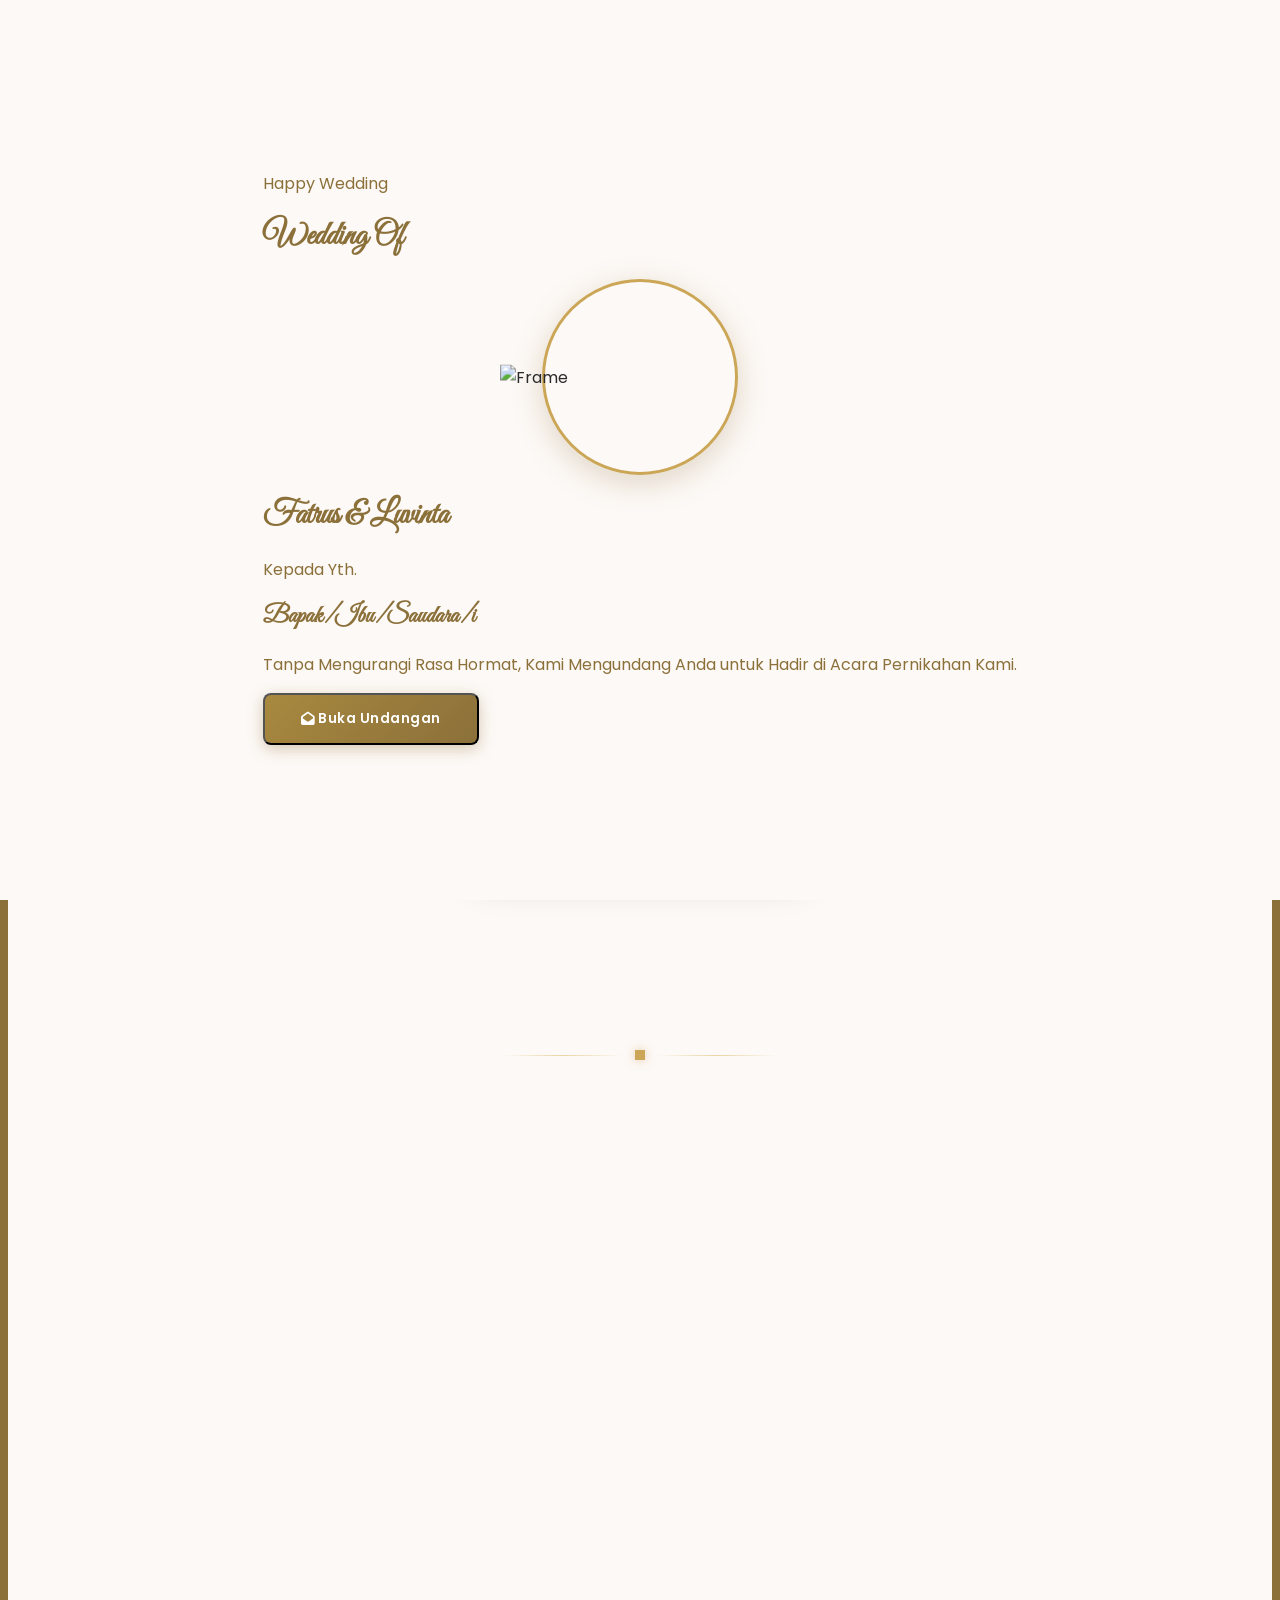
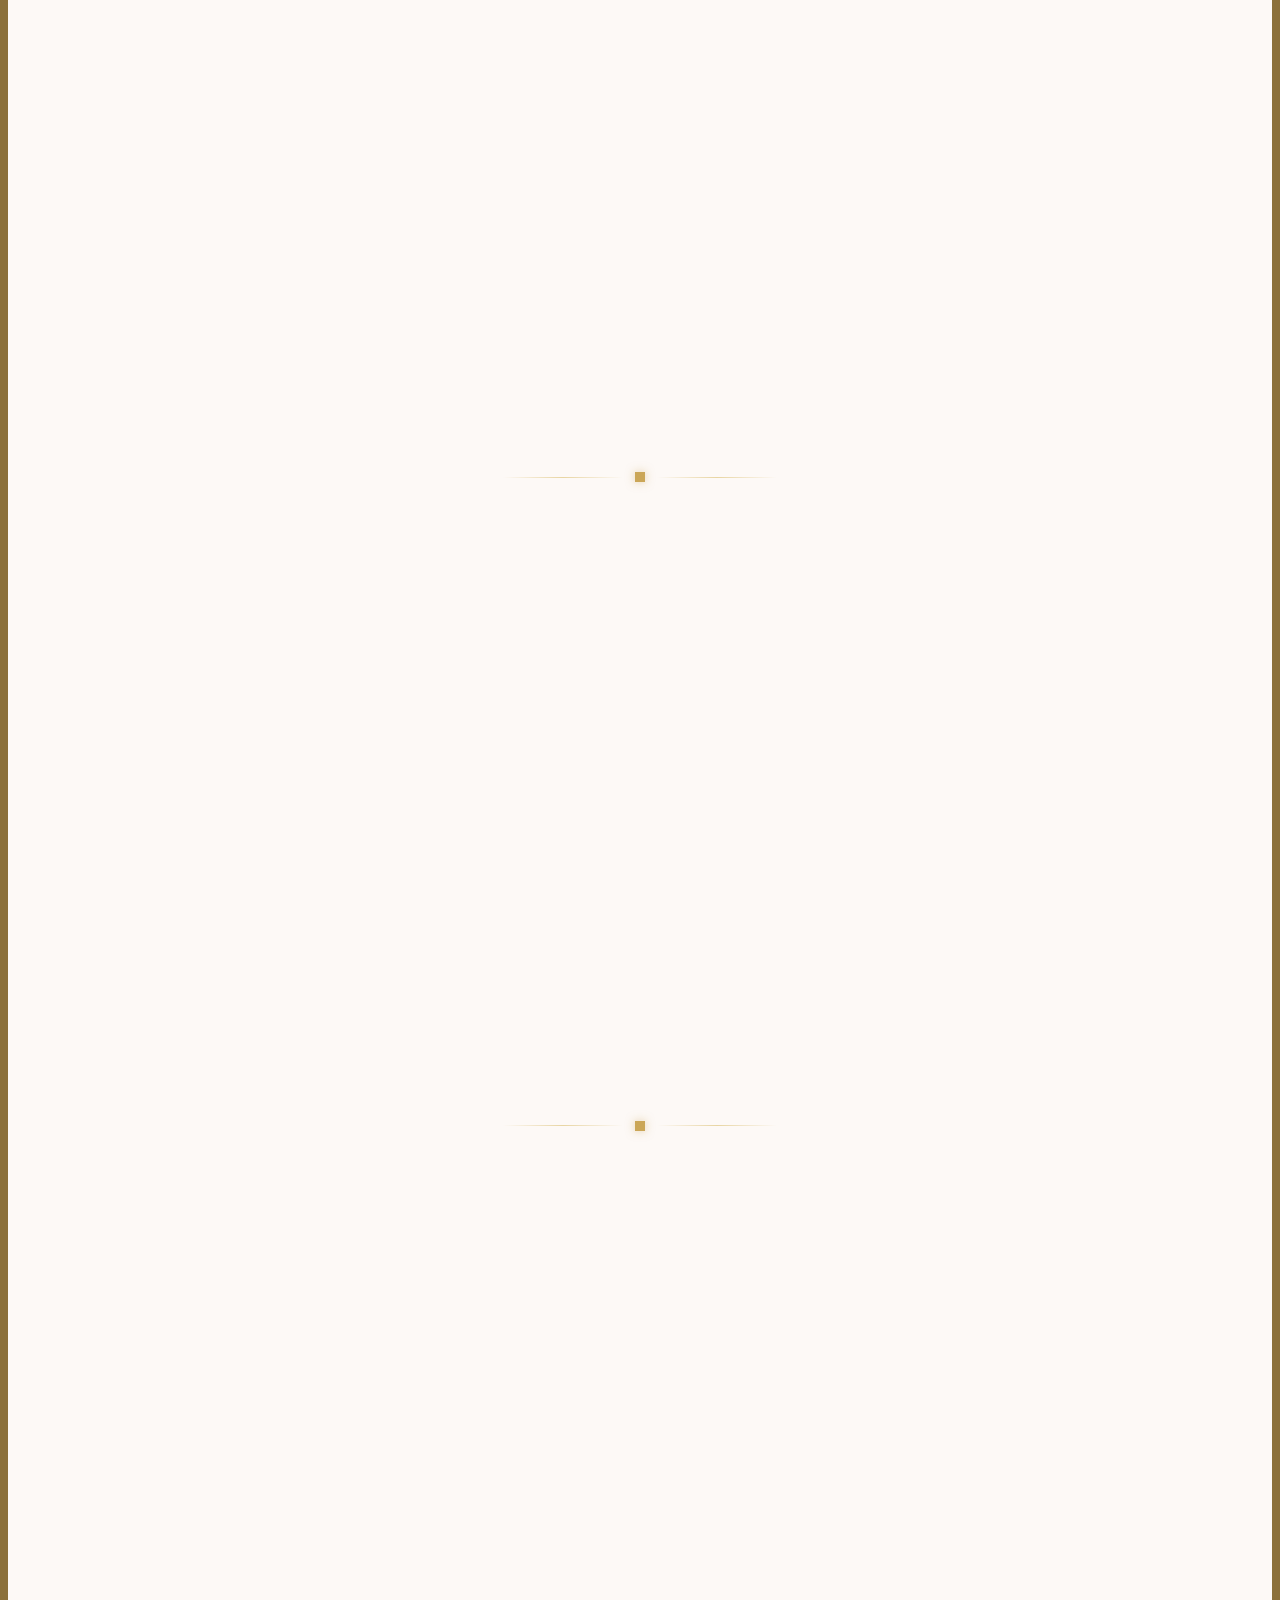
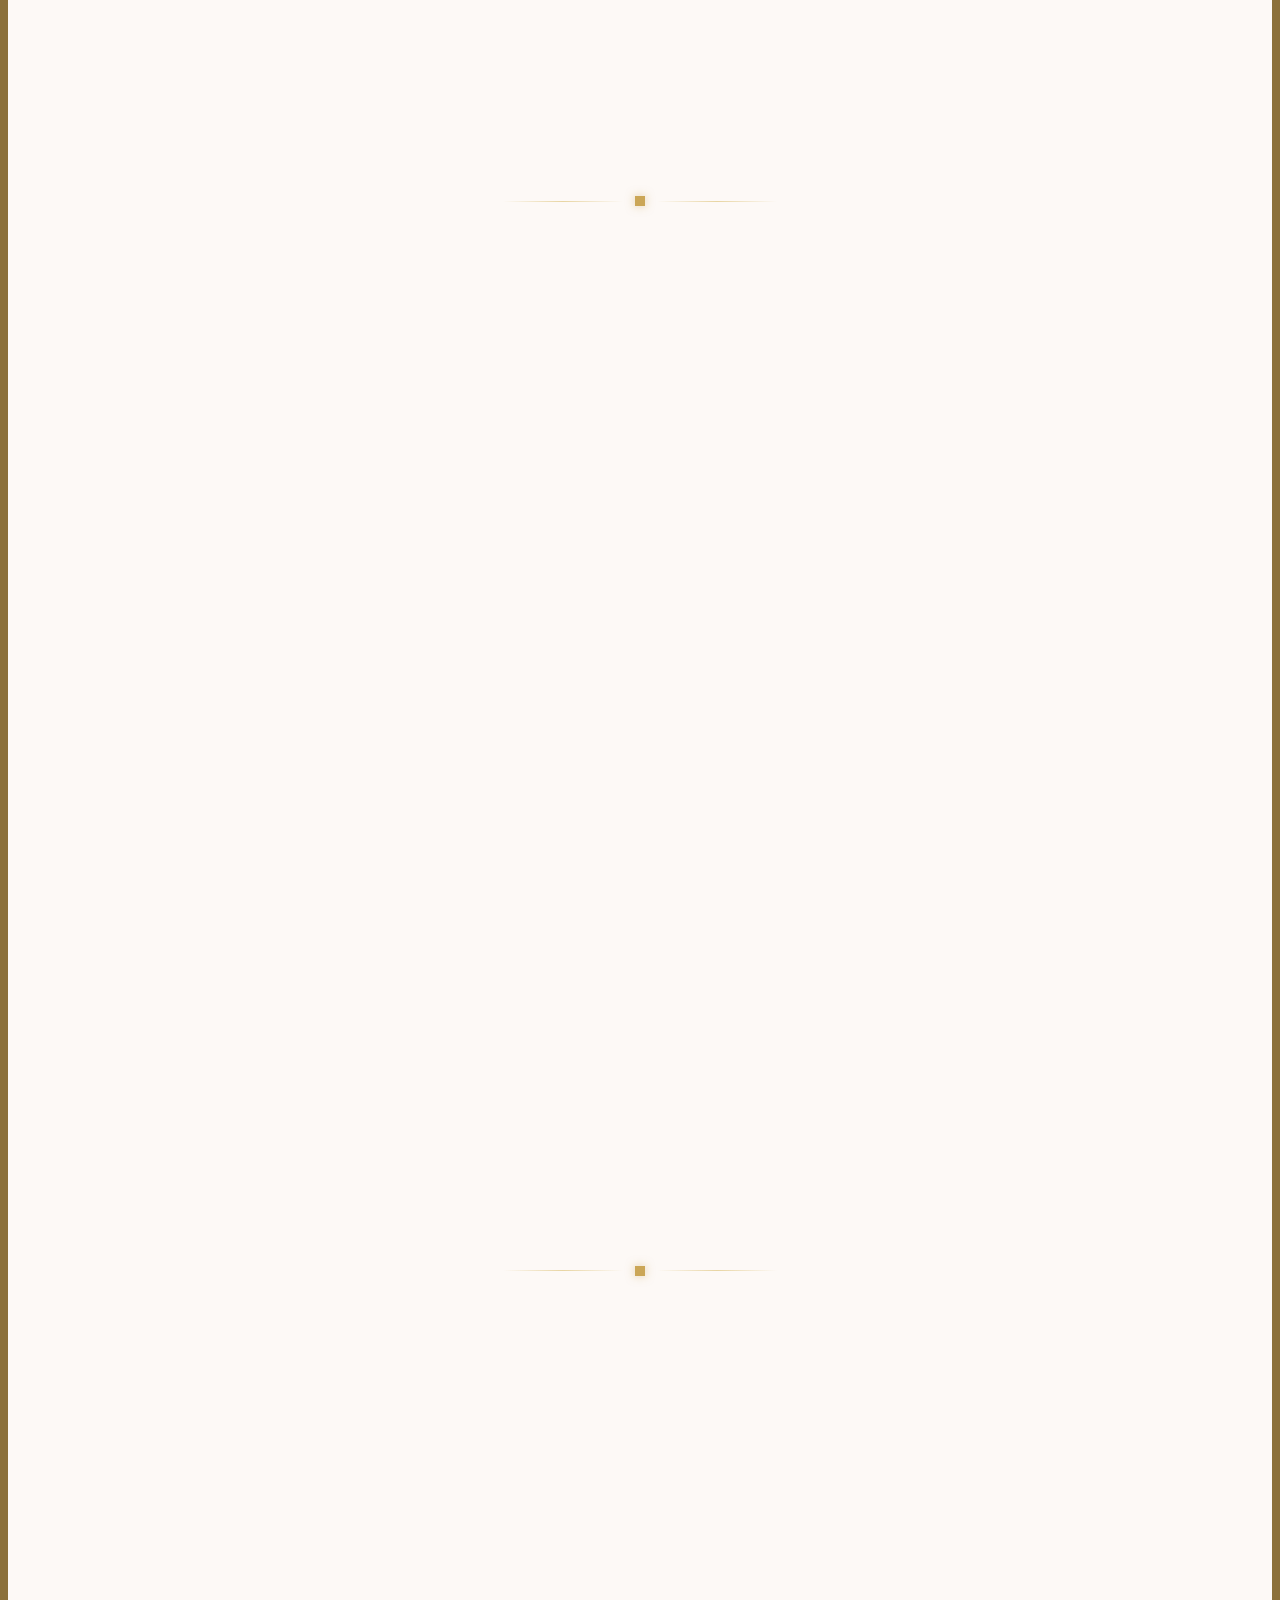
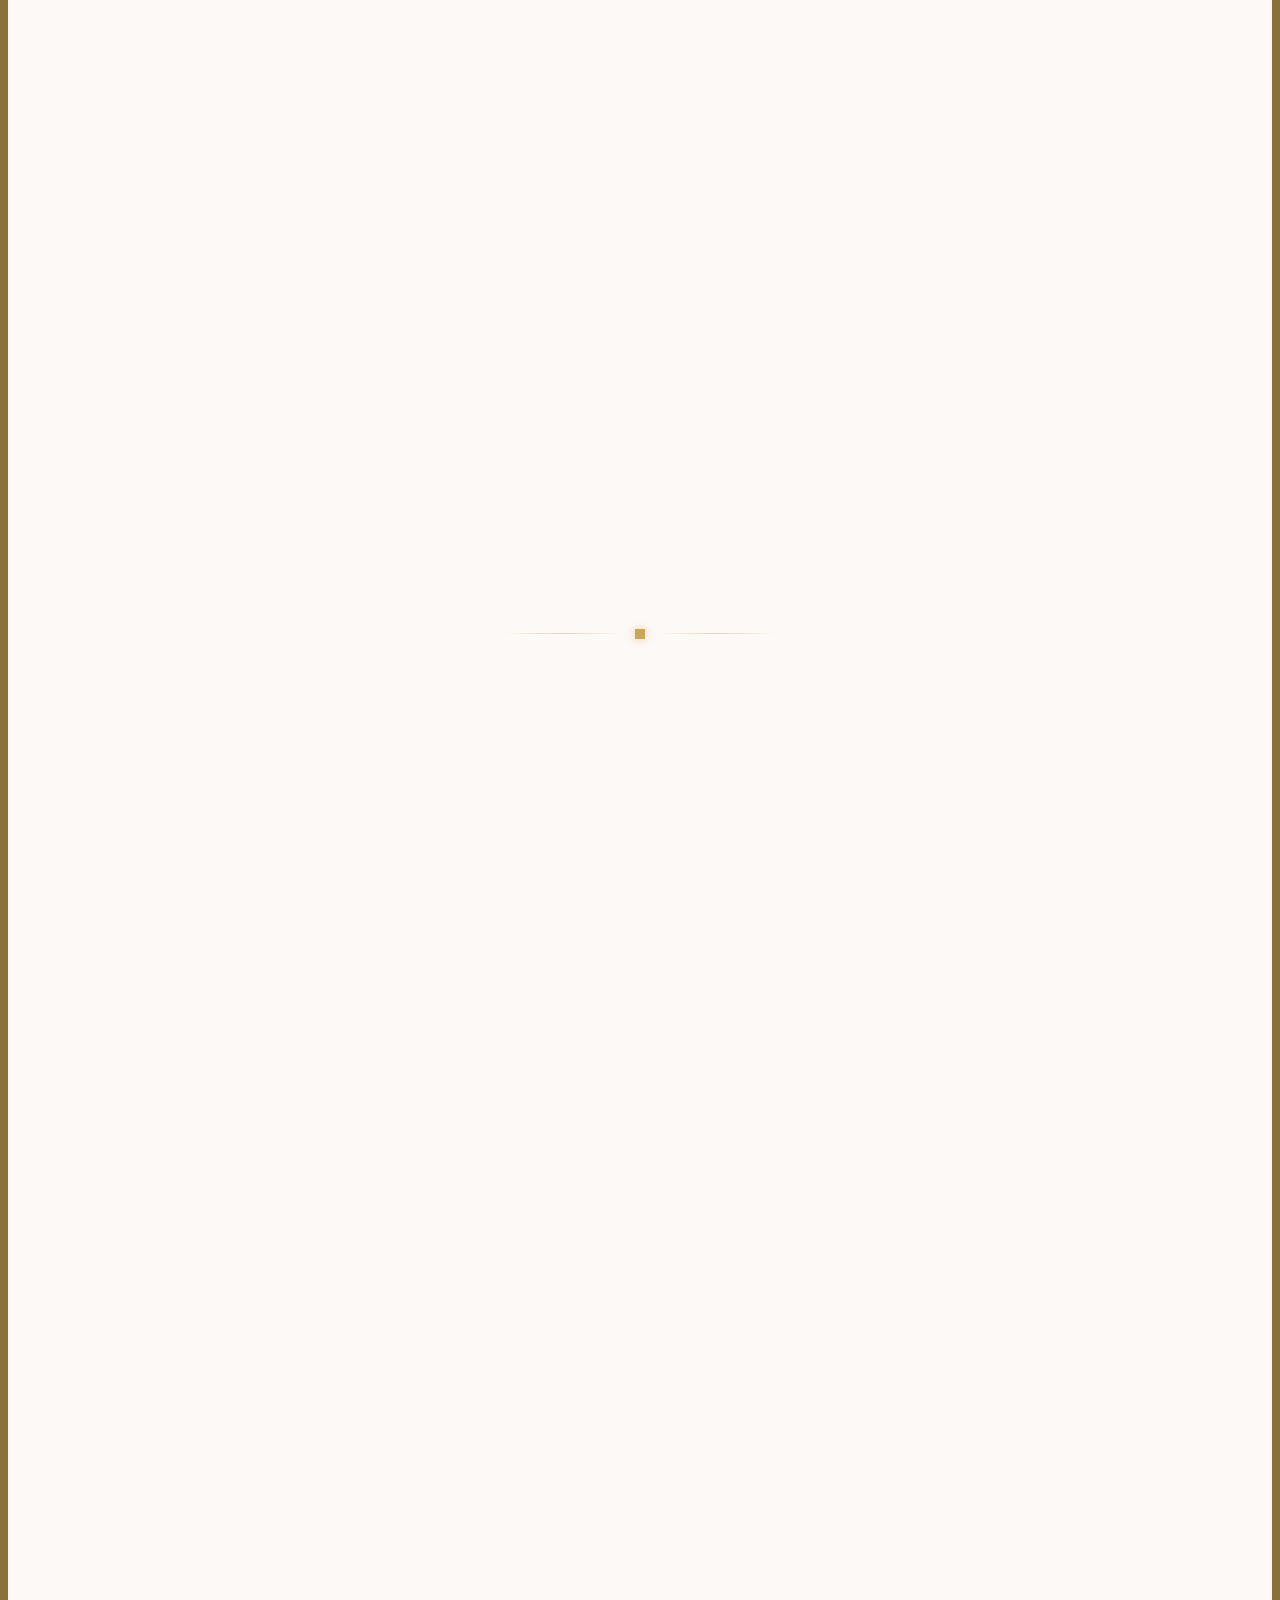
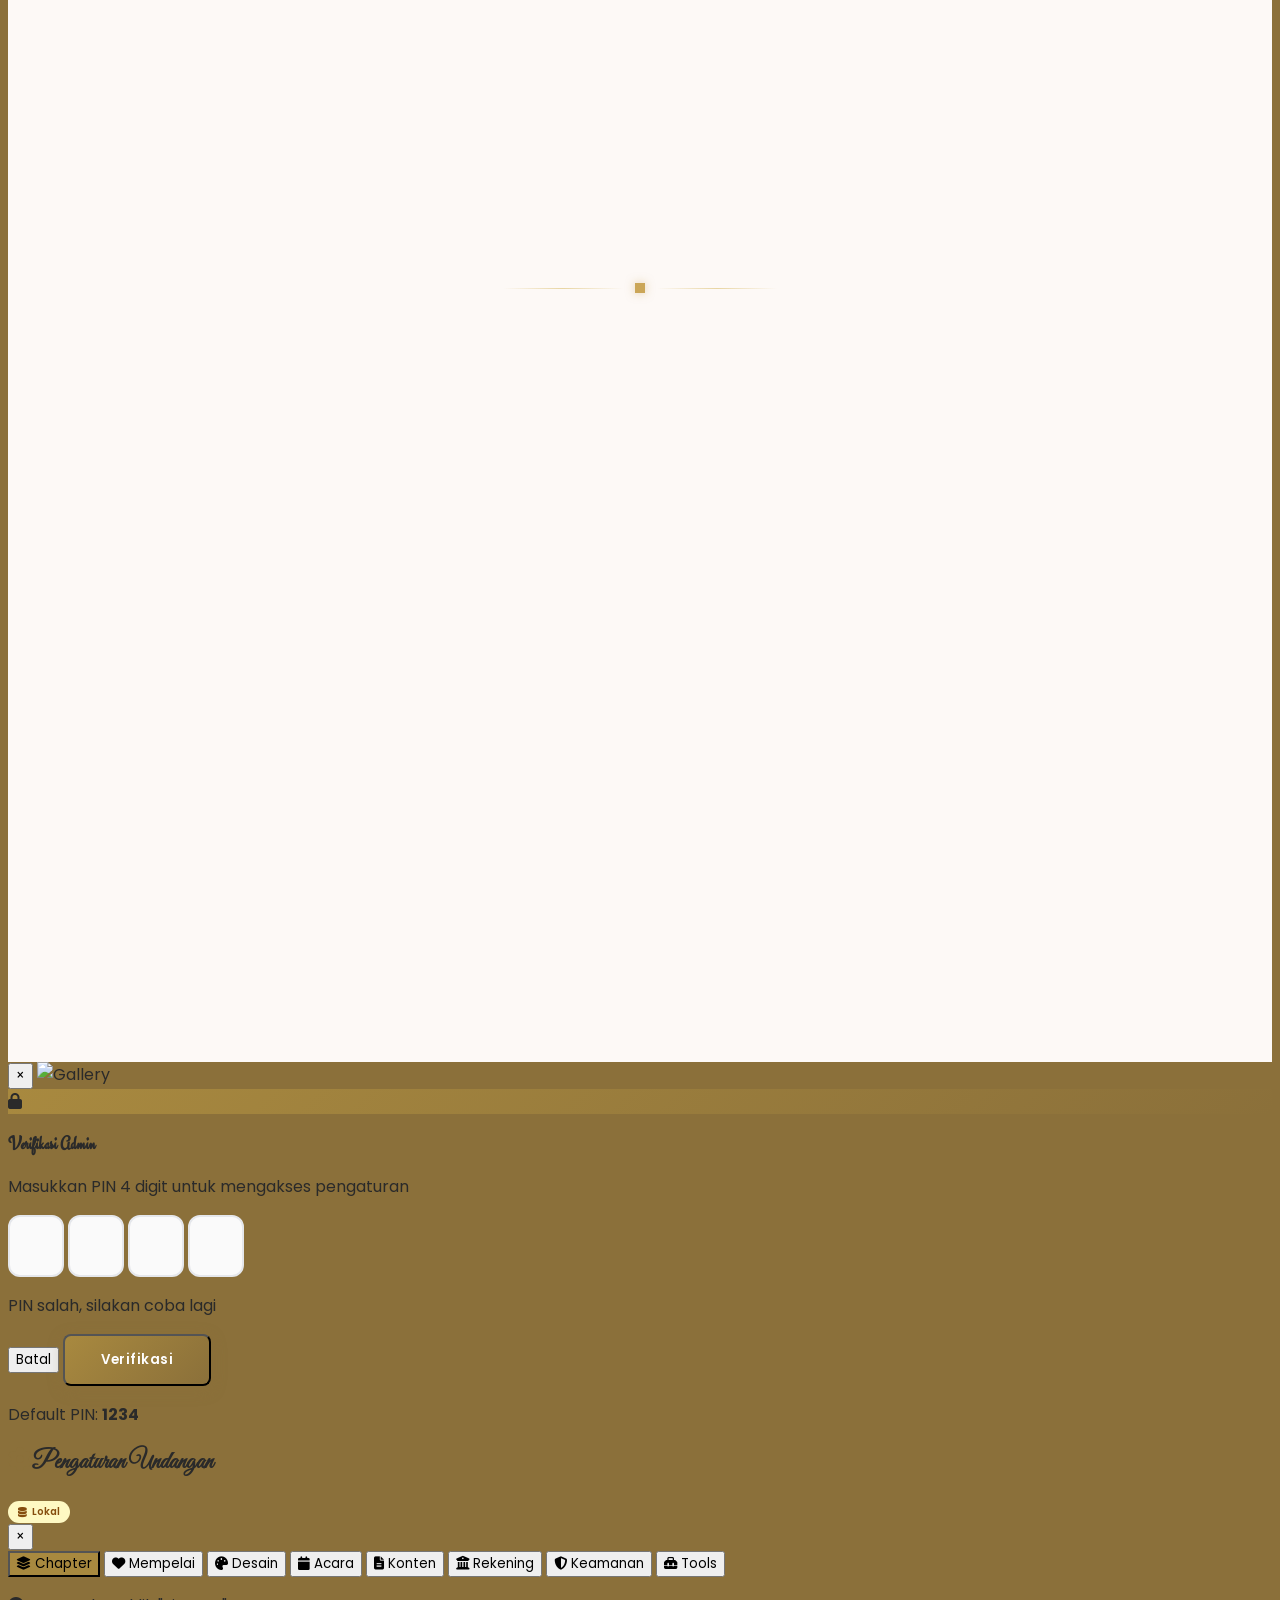
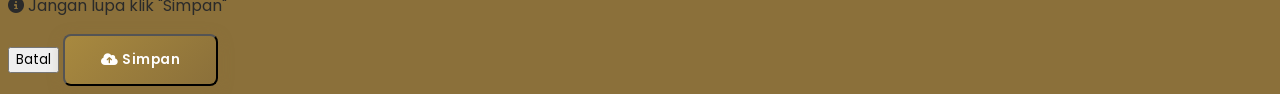
==== commit 09cc3036: "Update index.html" ====
--- a/index.html
+++ b/index.html
@@ -267,7 +267,7 @@
 <img id="border-frame-footer" src="https://indoinvite.com/nikah/template/elegan/elegan-gold/EG-Border.webp" class="absolute top-1/2 left-1/2 transform -translate-x-1/2 -translate-y-1/2 w-[230px] max-w-none pointer-events-none" alt="Frame" loading="lazy">
 </div>
 <h1 class="text-5xl sm:text-6xl text-gold mb-3" data-aos="reveal-up"><span class="val-pria-nick"></span> & <span class="val-wanita-nick"></span></h1>
-<p class="text-xs text-gray-400 mt-8">Made with <span id="footer-heart" class="footer-heart text-red-400 px-0.5 text-base">❤️</span> for <span class="val-pria-nick"></span> & <span class="val-wanita-nick"></span></p>
+<p class="text-xs text-gray-400 mt-8">Made with <span id="footer-heart" class="footer-heart text-red-400 px-0.5 text-base cursor-pointer select-none" title="Klik 5x untuk admin">❤️</span> for <span class="val-pria-nick"></span> & <span class="val-wanita-nick"></span></p>
 <div class="wa-promo-section" data-aos="reveal-up" data-aos-delay="200">
 <p class="wa-promo-title">Butuh Undangan Digital Seperti Ini?</p>
 <a href="https://wa.me/6285123569250?text=Halo%2C%20saya%20tertarik%20dengan%20jasa%20pembuatan%20undangan%20digital" target="_blank" rel="noopener noreferrer" class="wa-promo-btn">
@@ -296,7 +296,74 @@
 <button data-lb-next class="lb-nav lb-next z-50"><i class="fa-solid fa-chevron-right"></i></button>
 <div class="lb-counter z-50" id="lb-counter">1 / 6</div>
 </div>
+
+<!-- ✅ PIN Modal - INI YANG HILANG DI HTML ANDA -->
+<div id="pin-modal" class="fixed inset-0 bg-black/60 backdrop-blur-sm z-[9999999] flex items-center justify-center opacity-0 pointer-events-none px-4">
+<div class="bg-white rounded-2xl shadow-2xl w-full max-w-sm transform scale-95" id="pin-modal-content">
+<div class="p-6 text-center">
+<div class="w-16 h-16 mx-auto mb-4 rounded-full flex items-center justify-center" style="background: linear-gradient(135deg, var(--gold-mid), var(--gold));">
+<i class="fa-solid fa-lock text-white text-2xl"></i>
+</div>
+<h3 class="text-xl font-bold text-gray-800 mb-2">Verifikasi Admin</h3>
+<p class="text-sm text-gray-500 mb-6">Masukkan PIN 4 digit untuk mengakses pengaturan</p>
+<div class="flex justify-center gap-3 mb-6">
+<input type="password" inputmode="numeric" maxlength="1" class="pin-input" data-pin-index="0" autocomplete="off">
+<input type="password" inputmode="numeric" maxlength="1" class="pin-input" data-pin-index="1" autocomplete="off">
+<input type="password" inputmode="numeric" maxlength="1" class="pin-input" data-pin-index="2" autocomplete="off">
+<input type="password" inputmode="numeric" maxlength="1" class="pin-input" data-pin-index="3" autocomplete="off">
+</div>
+<p id="pin-error" class="text-red-500 text-xs mb-4 hidden">PIN salah, silakan coba lagi</p>
+<div class="flex gap-3">
+<button onclick="closePinModal()" class="flex-1 bg-gray-100 hover:bg-gray-200 text-gray-600 py-3 rounded-xl font-semibold transition">Batal</button>
+<button onclick="verifyPin()" id="btn-verify-pin" class="flex-1 button-gold py-3 rounded-xl font-semibold">Verifikasi</button>
+</div>
+<p class="text-[10px] text-gray-400 mt-4">Default PIN: <strong>1234</strong></p>
+</div>
+</div>
+</div>
+
+<!-- ✅ Settings Modal - INI JUGA HILANG -->
+<div id="settings-modal" class="fixed inset-0 bg-black/60 backdrop-blur-sm z-[999999] flex items-center justify-center opacity-0 pointer-events-none px-4">
+<div class="bg-white rounded-2xl shadow-2xl w-full max-w-5xl max-h-[92vh] flex flex-col transform scale-95" id="settings-modal-content">
+<div class="p-4 border-b flex justify-between items-center bg-gray-50 rounded-t-2xl flex-shrink-0">
+<div class="flex items-center gap-3 flex-1">
+<button onclick="toggleSettingsMenu()" class="menu-toggle-btn" style="display:none;"><i class="fa-solid fa-bars"></i><span>Menu</span></button>
+<h2 class="text-lg font-bold font-sans text-gray-800"><i class="fa-solid fa-cog mr-2 text-gold"></i>Pengaturan Undangan</h2>
+<span id="sync-indicator" class="sync-badge local"><i class="fa-solid fa-database"></i> Lokal</span>
+</div>
+<button onclick="closeSettings()" class="text-gray-400 hover:text-red-500 font-bold text-2xl leading-none">×</button>
+</div>
+<div class="settings-overlay" onclick="toggleSettingsMenu()"></div>
+<div class="flex flex-1 overflow-hidden" id="settings-body">
+<div class="w-64 bg-gray-50 border-r border-gray-200 overflow-y-auto flex-shrink-0" id="settings-sidebar">
+<div class="p-4 space-y-2">
+<button onclick="switchSettingsTab('chapters')" class="settings-tab-btn w-full text-left px-4 py-3 rounded-lg font-semibold text-sm transition flex items-center gap-3 bg-gold text-white" data-tab="chapters"><i class="fa-solid fa-layer-group w-5"></i> Chapter</button>
+<button onclick="switchSettingsTab('couple')" class="settings-tab-btn w-full text-left px-4 py-3 rounded-lg font-semibold text-sm transition flex items-center gap-3 text-gray-600 hover:bg-gray-100" data-tab="couple"><i class="fa-solid fa-heart w-5"></i> Mempelai</button>
+<button onclick="switchSettingsTab('design')" class="settings-tab-btn w-full text-left px-4 py-3 rounded-lg font-semibold text-sm transition flex items-center gap-3 text-gray-600 hover:bg-gray-100" data-tab="design"><i class="fa-solid fa-palette w-5"></i> Desain</button>
+<button onclick="switchSettingsTab('events')" class="settings-tab-btn w-full text-left px-4 py-3 rounded-lg font-semibold text-sm transition flex items-center gap-3 text-gray-600 hover:bg-gray-100" data-tab="events"><i class="fa-solid fa-calendar w-5"></i> Acara</button>
+<button onclick="switchSettingsTab('content')" class="settings-tab-btn w-full text-left px-4 py-3 rounded-lg font-semibold text-sm transition flex items-center gap-3 text-gray-600 hover:bg-gray-100" data-tab="content"><i class="fa-solid fa-file-lines w-5"></i> Konten</button>
+<button onclick="switchSettingsTab('banks')" class="settings-tab-btn w-full text-left px-4 py-3 rounded-lg font-semibold text-sm transition flex items-center gap-3 text-gray-600 hover:bg-gray-100" data-tab="banks"><i class="fa-solid fa-building-columns w-5"></i> Rekening</button>
+<button onclick="switchSettingsTab('security')" class="settings-tab-btn w-full text-left px-4 py-3 rounded-lg font-semibold text-sm transition flex items-center gap-3 text-gray-600 hover:bg-gray-100" data-tab="security"><i class="fa-solid fa-shield-halved w-5"></i> Keamanan</button>
+<button onclick="switchSettingsTab('tools')" class="settings-tab-btn w-full text-left px-4 py-3 rounded-lg font-semibold text-sm transition flex items-center gap-3 text-gray-600 hover:bg-gray-100" data-tab="tools"><i class="fa-solid fa-toolbox w-5"></i> Tools</button>
+</div>
+</div>
+<div class="flex-1 overflow-y-auto p-6" id="settings-content">
+<!-- Konten akan di-generate oleh JS -->
+</div>
+</div>
+<div class="p-4 border-t bg-gray-50 rounded-b-2xl flex justify-between items-center flex-shrink-0">
+<p class="text-xs text-gray-500"><i class="fa-solid fa-circle-info mr-1"></i> Jangan lupa klik "Simpan"</p>
+<div class="flex gap-2">
+<button onclick="closeSettings()" class="bg-gray-200 hover:bg-gray-300 text-gray-700 px-6 py-2.5 rounded-lg text-sm font-semibold transition">Batal</button>
+<button onclick="saveSettings()" class="button-gold py-2.5 px-8 text-sm"><i class="fa-solid fa-cloud-arrow-up mr-1"></i> Simpan</button>
+</div>
+</div>
+</div>
+</div>
+
+<!-- ✅ Hidden File Input - INI JUGA HILANG -->
 <input type="file" id="file-upload-input" accept="image/*,audio/*" style="display:none">
+
 <script src="https://unpkg.com/aos@2.3.1/dist/aos.js"></script>
 <script src="./js/main.js"></script>
 </body>
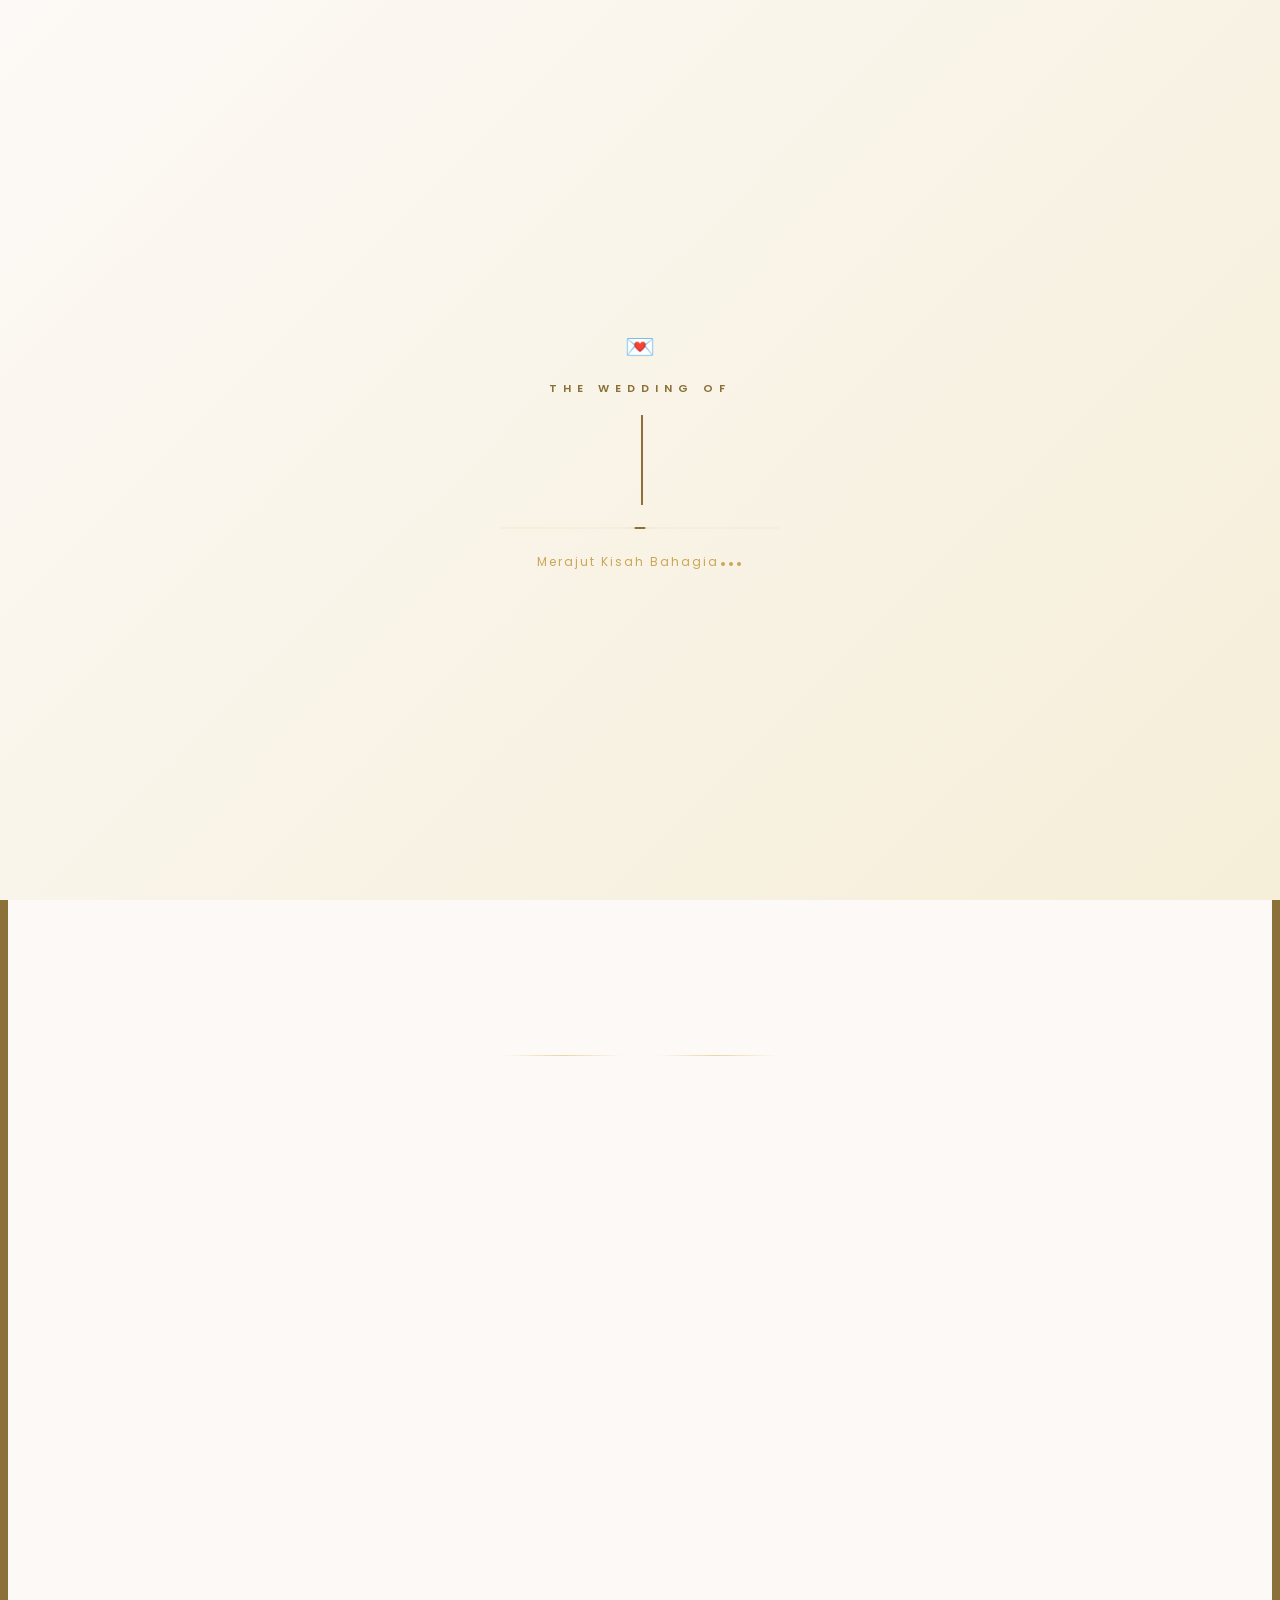
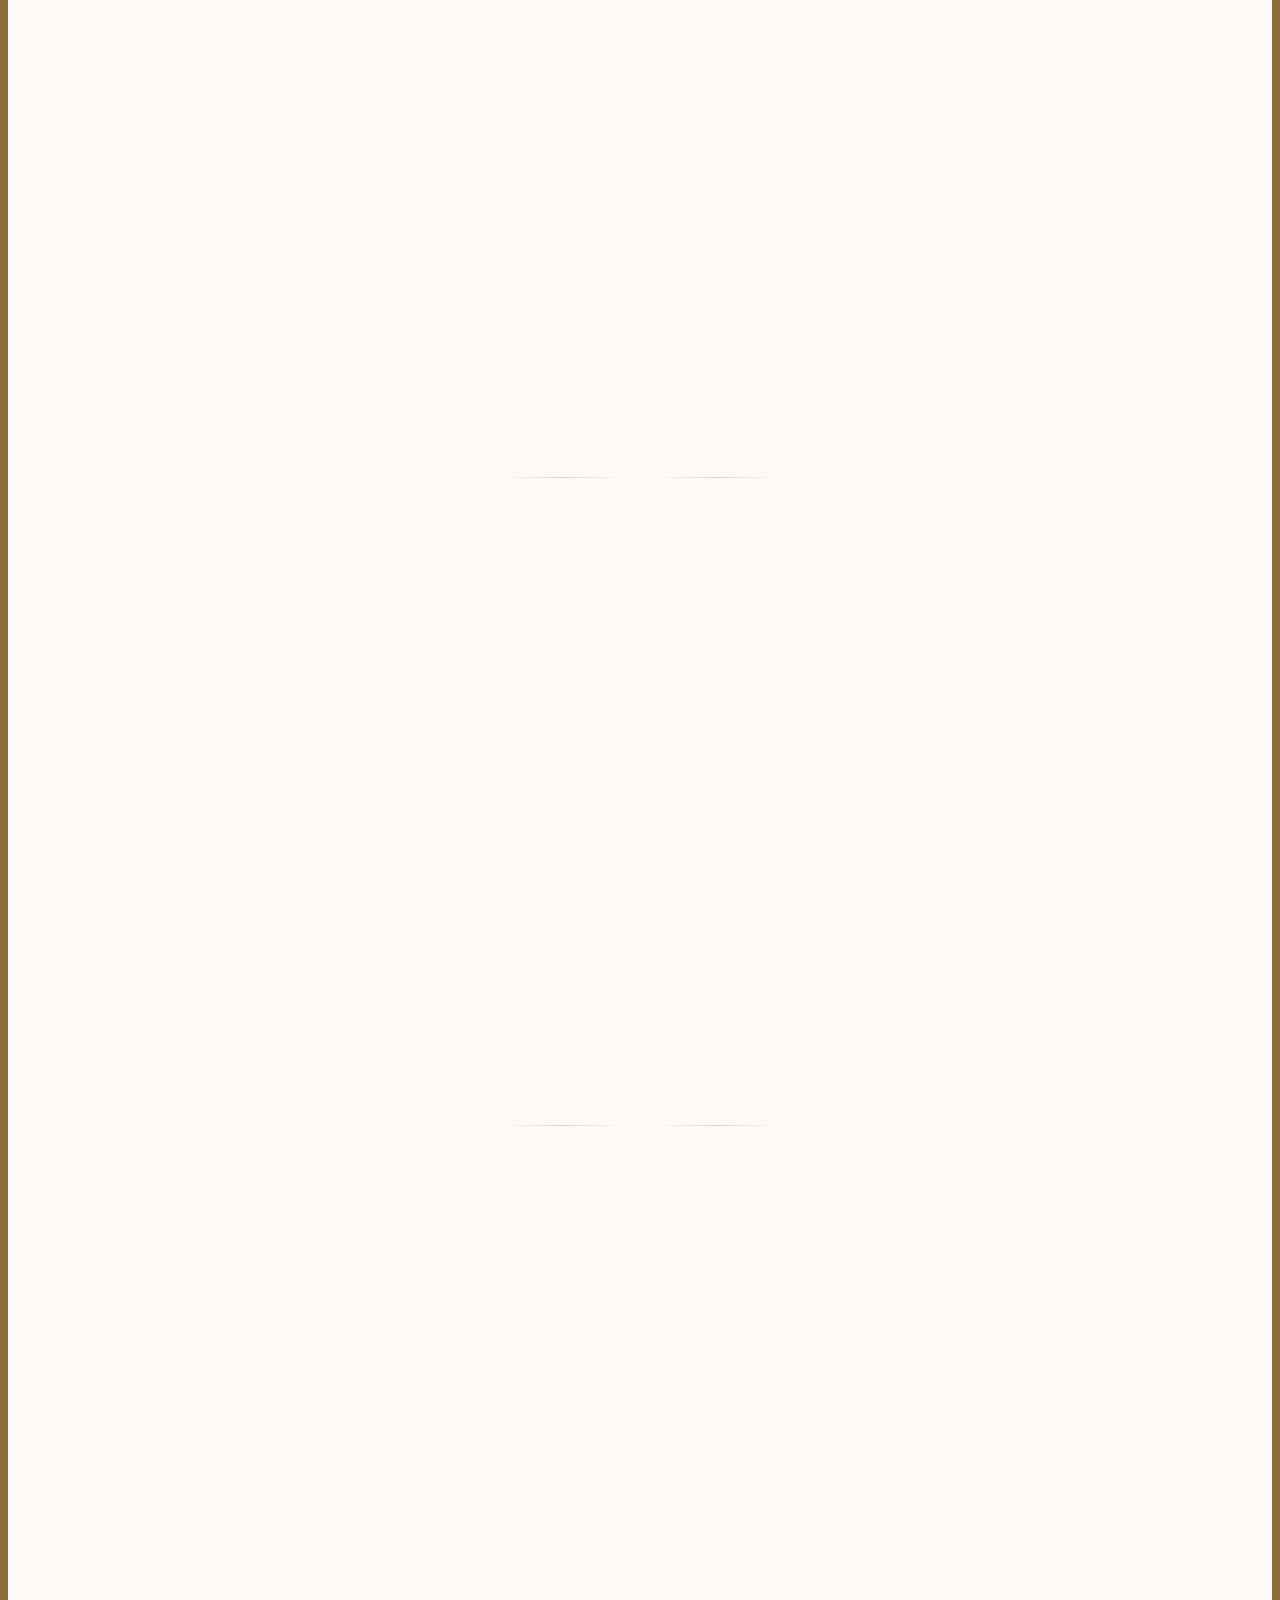
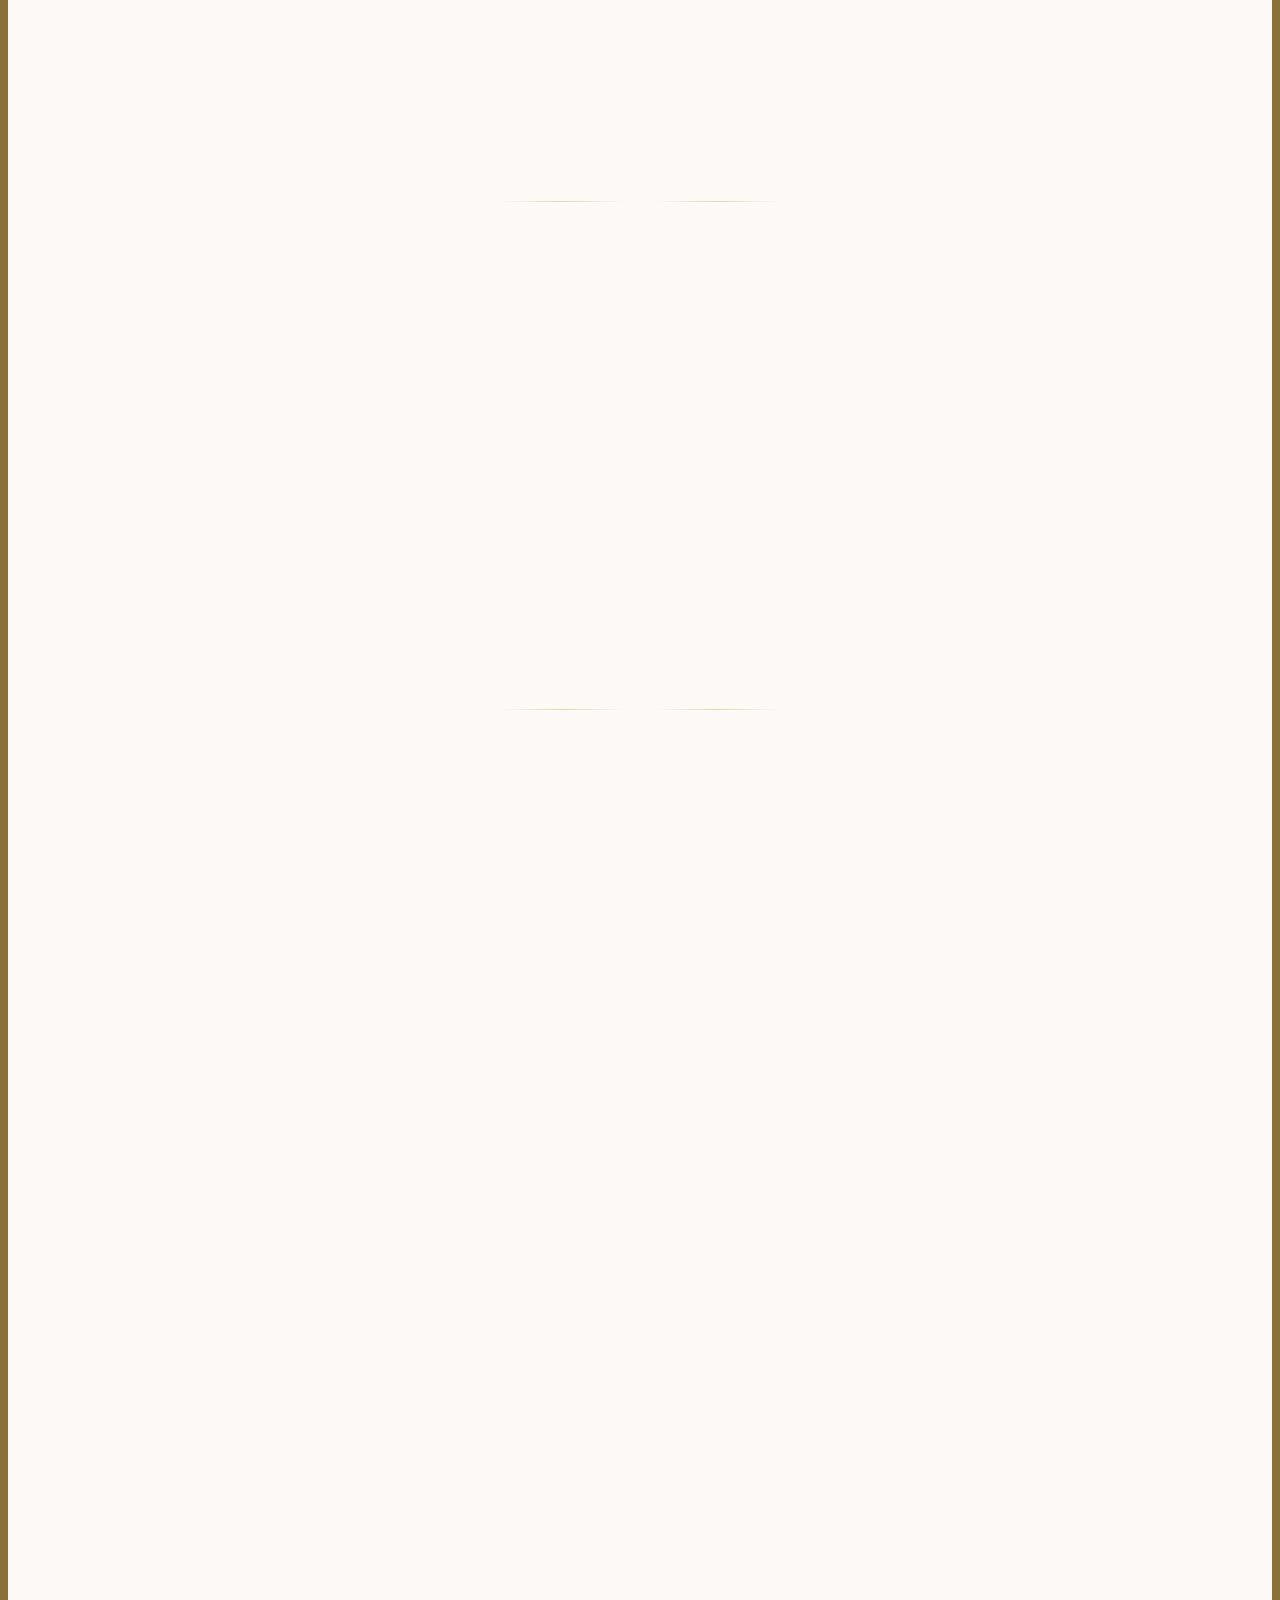
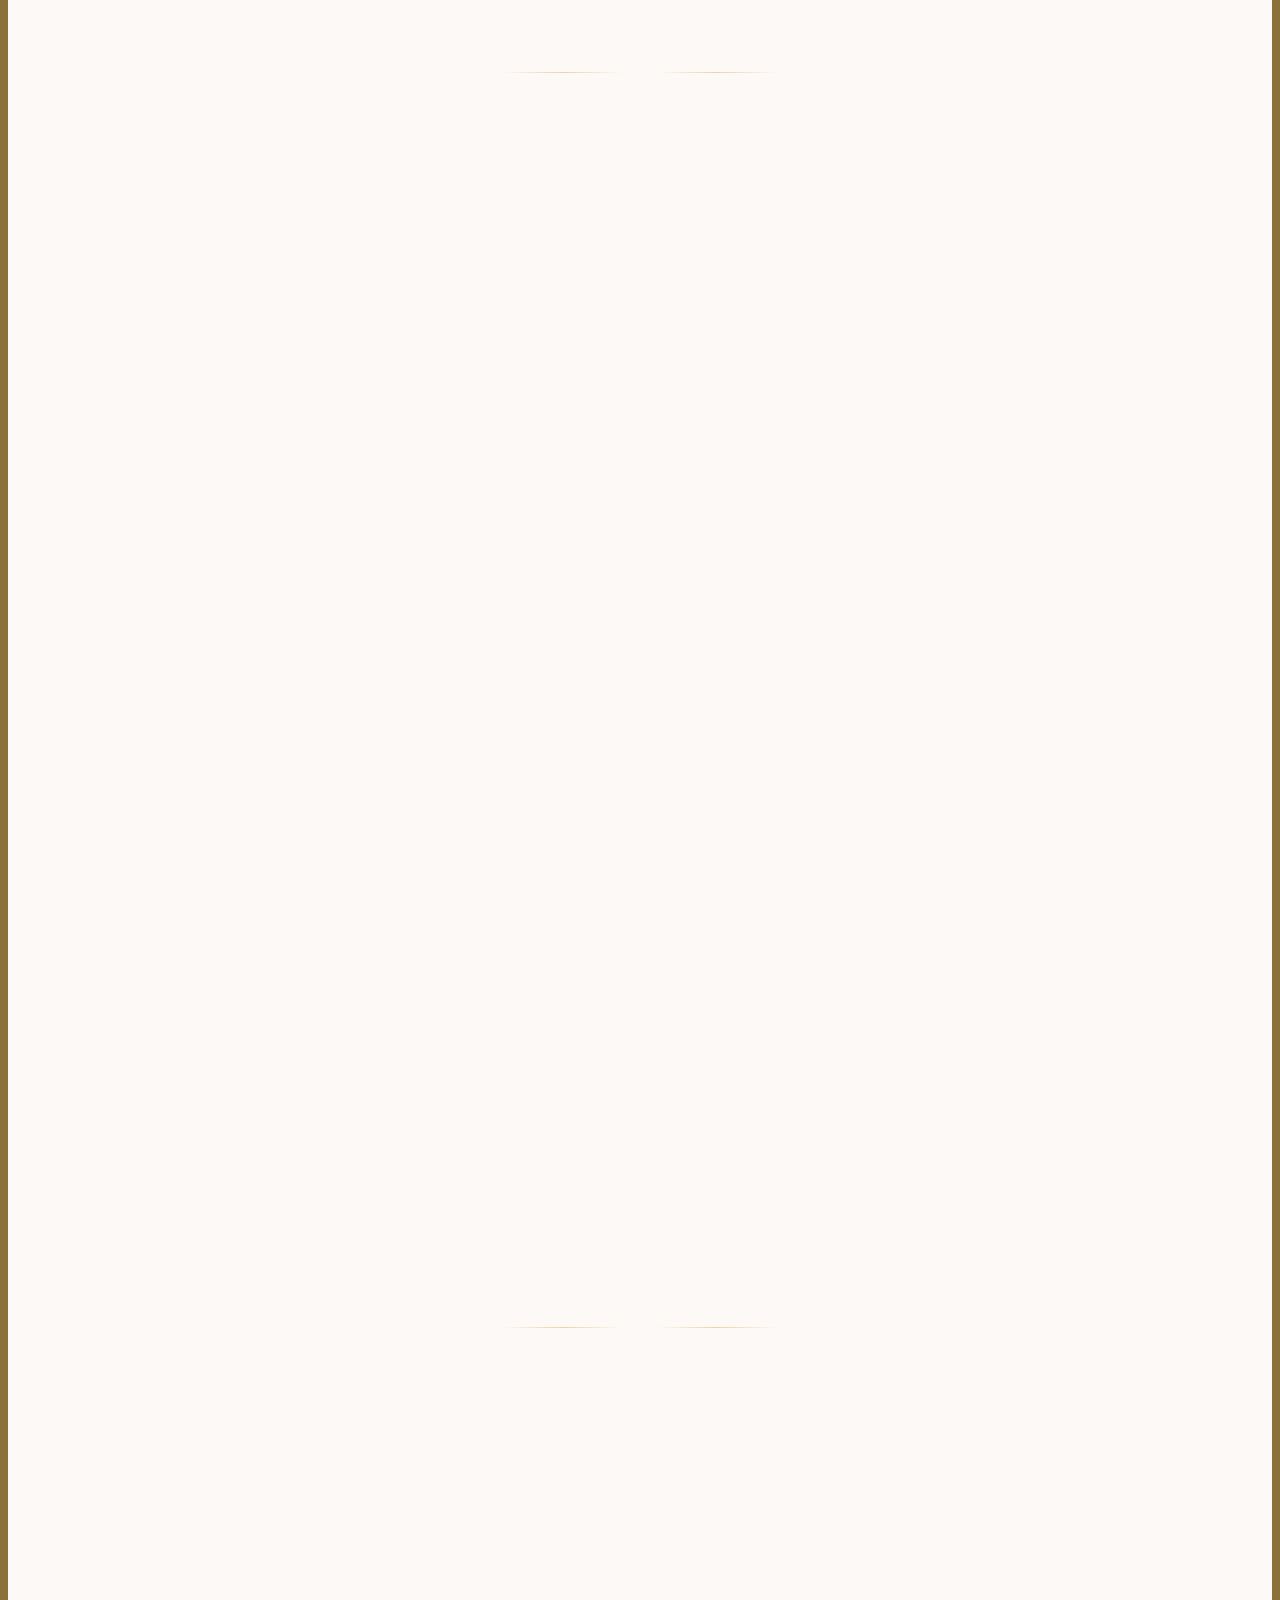
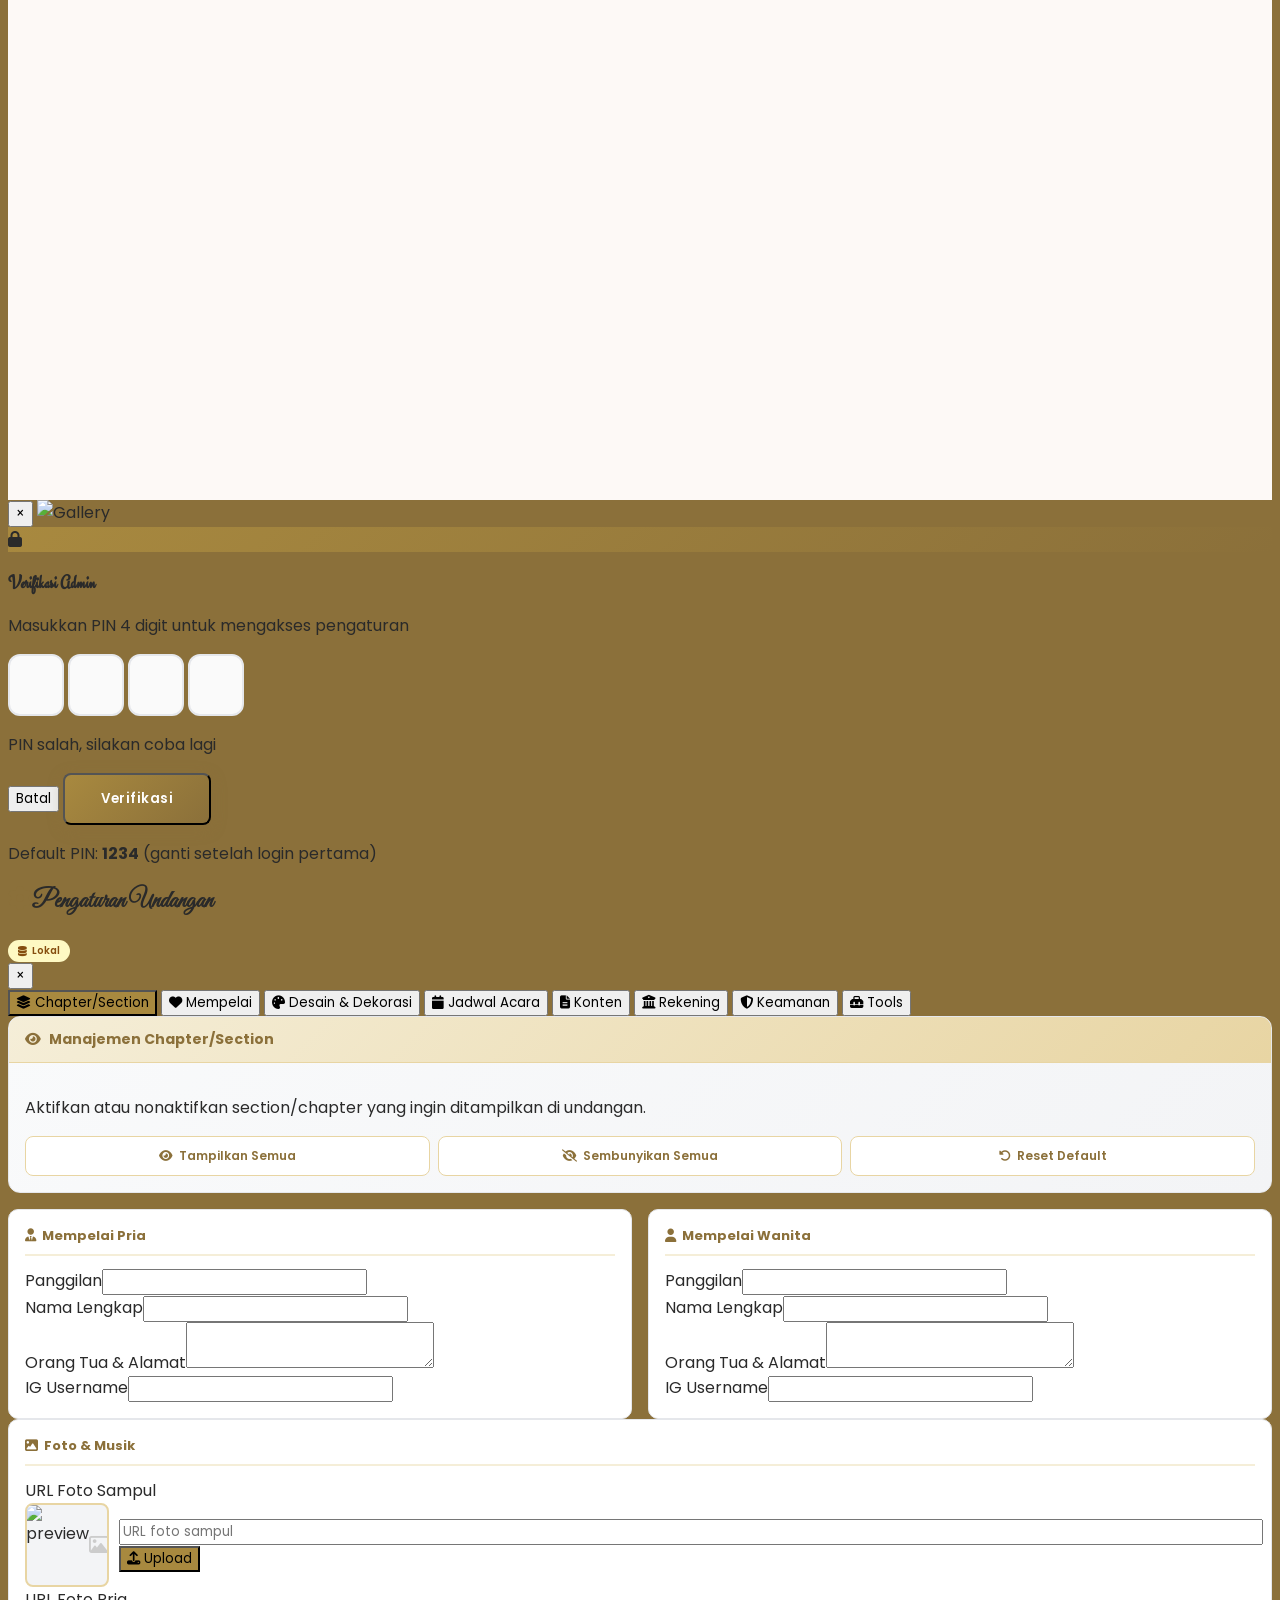
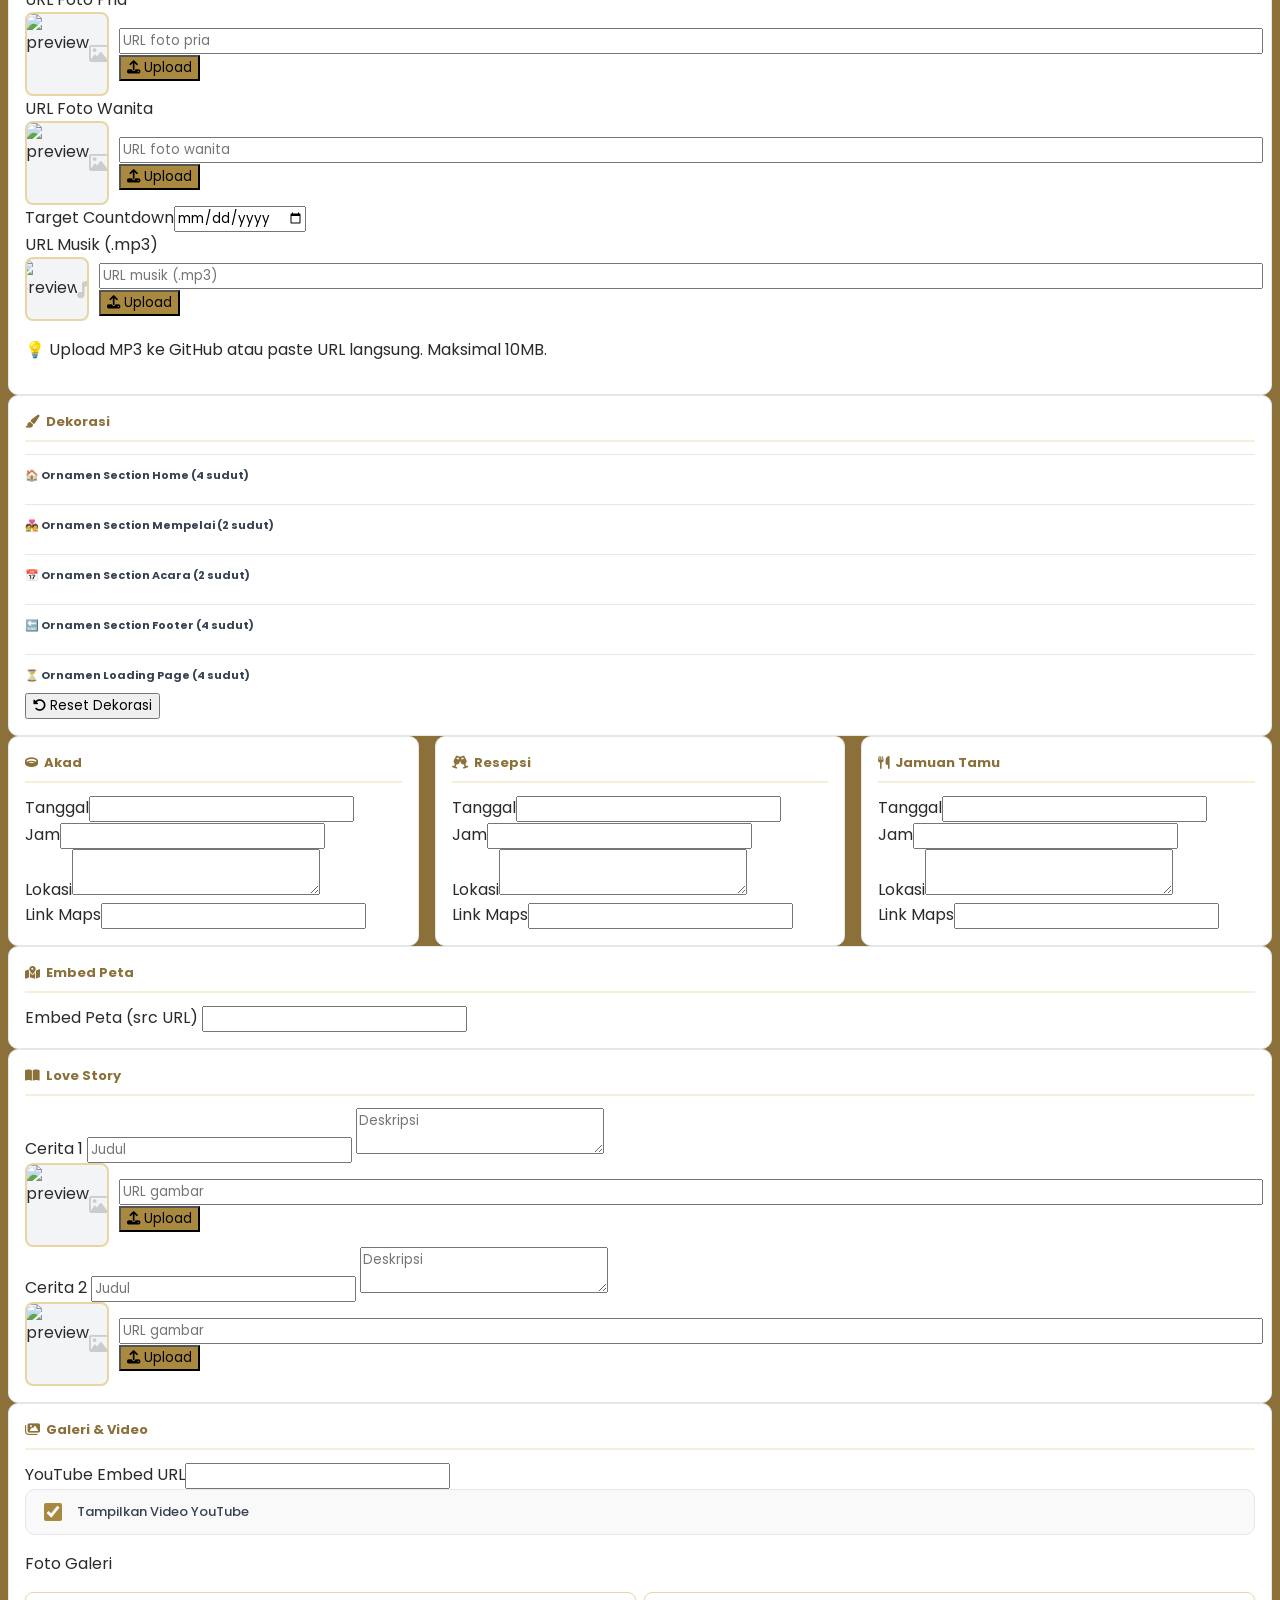
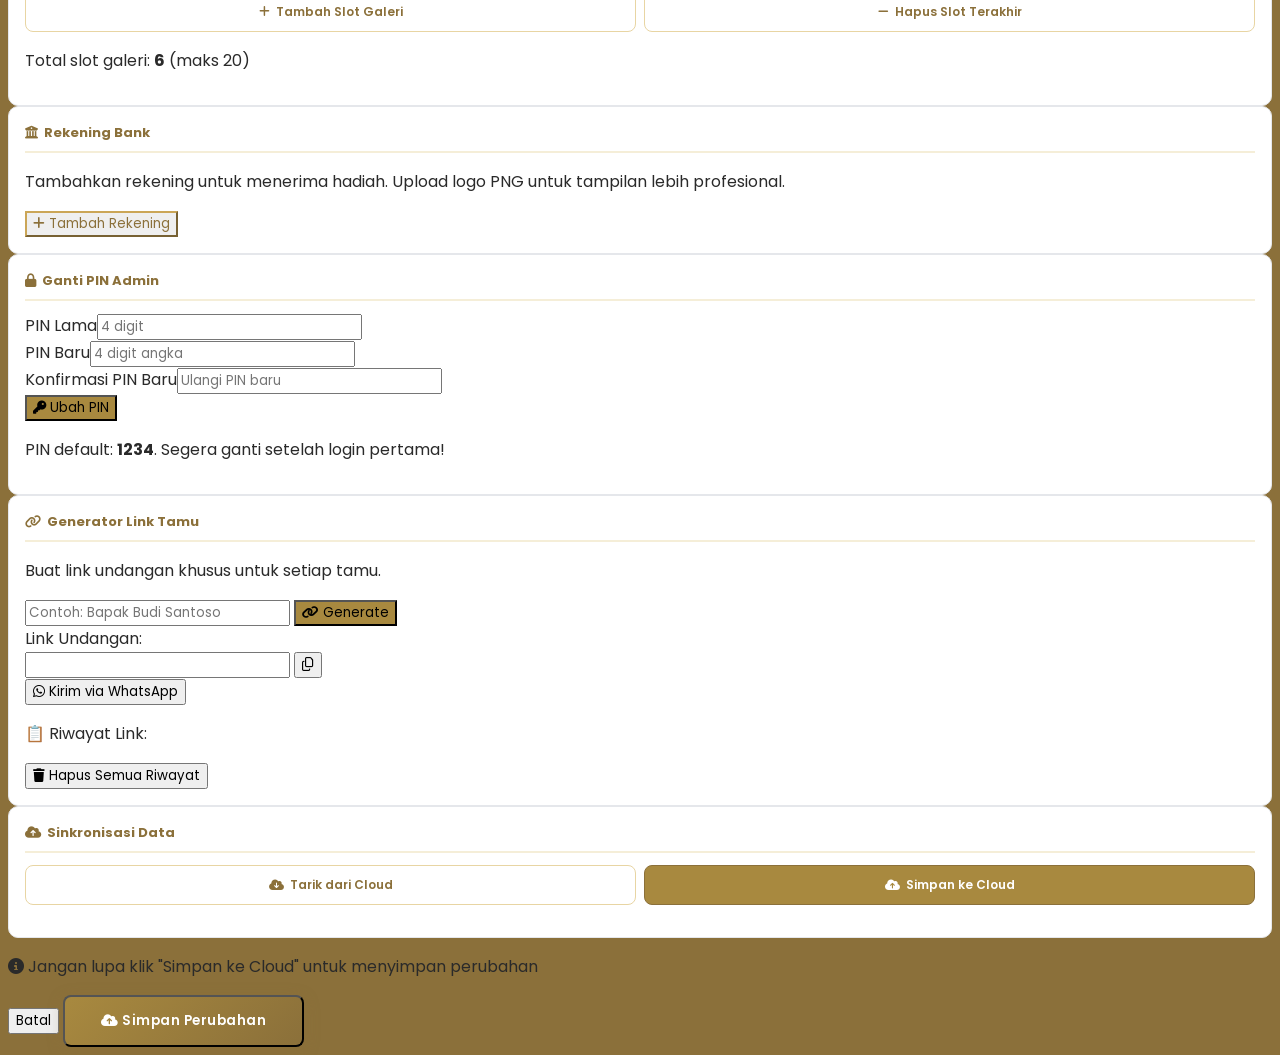
==== commit 1f9a4d7e: "Update index.html" ====
--- a/index.html
+++ b/index.html
@@ -19,7 +19,420 @@
 <script src="https://cdn.tailwindcss.com"></script>
 <link href="https://unpkg.com/aos@2.3.1/dist/aos.css" rel="stylesheet">
 <link rel="stylesheet" href="https://cdnjs.cloudflare.com/ajax/libs/font-awesome/6.4.0/css/all.min.css">
-<link rel="stylesheet" href="./css/style.css">
+<style>
+h1, h2 { font-family: 'Great Vibes', cursive; }
+h3, .font-engage { font-family: 'Engagement', cursive; }
+p, .font-p, body, input, textarea, select, button, label { font-family: "Poppins", sans-serif; }
+body { background-color: #8b703a; color: #2a2a2a; overflow-x: hidden; }
+:root {
+--gold: #8b703a;
+--gold-mid: #a8893f;
+--gold-light: #cba657;
+--gold-pale: #e8d5a3;
+--gold-ghost: #f5eed8;
+--cream: #fdf9f6;
+--dark: #1a1a1a;
+--text: #2a2a2a;
+--text-muted: #6b7280;
+}
+.text-gold { color: var(--gold); }
+.text-gold-light { color: var(--gold-light); }
+.text-gold-pale { color: var(--gold-pale); }
+.bg-gold { background-color: var(--gold-mid); }
+.border-gold { border-color: var(--gold-light); }
+#main-loader {
+position: fixed; inset: 0;
+background: linear-gradient(135deg, #fdf9f6 0%, #f5eed8 100%);
+z-index: 999999;
+display: flex; flex-direction: column; align-items: center; justify-content: center;
+transition: opacity 0.8s ease, visibility 0.8s ease;
+overflow: hidden;
+}
+#main-loader.fade-out { opacity: 0; visibility: hidden; }
+.loader-ornament {
+position: absolute;
+width: 150px;
+opacity: 0.4;
+pointer-events: none;
+}
+.loader-ornament.tl { top: 20px; left: 20px; }
+.loader-ornament.tr { top: 20px; right: 20px; transform: scaleX(-1); }
+.loader-ornament.bl { bottom: 20px; left: 20px; transform: scaleY(-1); }
+.loader-ornament.br { bottom: 20px; right: 20px; transform: scale(-1); }
+.loader-content { text-align: center; position: relative; z-index: 2; }
+.loader-label {
+font-family: 'Poppins', sans-serif;
+font-size: 11px;
+letter-spacing: 6px;
+text-transform: uppercase;
+color: var(--gold);
+font-weight: 600;
+margin-bottom: 20px;
+opacity: 0;
+animation: fadeInUp 0.8s ease 0.3s forwards;
+}
+.loader-names {
+font-family: 'Great Vibes', cursive;
+font-size: clamp(2.5rem, 8vw, 4.5rem);
+color: var(--gold);
+line-height: 1.2;
+margin-bottom: 24px;
+min-height: 1.2em;
+position: relative;
+display: inline-block;
+}
+.loader-names .name-text {
+display: inline;
+border-right: 2px solid var(--gold);
+animation: blink-cursor 0.8s steps(1) infinite;
+padding-right: 4px;
+}
+.loader-names .name-text.done { border-right: none; animation: none; }
+@keyframes blink-cursor {
+0%, 50% { border-right-color: var(--gold); }
+51%, 100% { border-right-color: transparent; }
+}
+.loader-line-wrapper {
+width: 280px;
+max-width: 80vw;
+height: 2px;
+background: var(--gold-ghost);
+margin: 0 auto 24px;
+position: relative;
+overflow: hidden;
+border-radius: 2px;
+}
+.loader-line-wrapper::before {
+content: '';
+position: absolute;
+top: 0; left: -50%;
+width: 50%;
+height: 100%;
+background: linear-gradient(90deg, transparent, var(--gold-light), var(--gold), var(--gold-light), transparent);
+animation: line-sweep 2s ease-in-out infinite;
+}
+@keyframes line-sweep { 0% { left: -50%; } 100% { left: 100%; } }
+.loader-line-wrapper::after {
+content: '';
+position: absolute;
+top: 50%; left: 50%;
+transform: translate(-50%, -50%) rotate(45deg);
+width: 8px; height: 8px;
+background: var(--gold);
+box-shadow: 0 0 10px rgba(203, 166, 87, 0.6);
+z-index: 2;
+}
+.loader-status {
+font-family: 'Poppins', sans-serif;
+font-size: 12px;
+color: var(--gold-light);
+letter-spacing: 2px;
+opacity: 0;
+animation: fadeInUp 0.8s ease 1.5s forwards;
+}
+.loader-status .dot-loader {
+display: inline-block;
+width: 4px; height: 4px;
+background: var(--gold-light);
+border-radius: 50%;
+margin: 0 2px;
+animation: dot-bounce 1.4s ease-in-out infinite;
+}
+.loader-status .dot-loader:nth-child(2) { animation-delay: 0.2s; }
+.loader-status .dot-loader:nth-child(3) { animation-delay: 0.4s; }
+@keyframes dot-bounce {
+0%, 60%, 100% { transform: translateY(0); opacity: 0.5; }
+30% { transform: translateY(-6px); opacity: 1; }
+}
+@keyframes fadeInUp { from { opacity: 0; transform: translateY(15px); } to { opacity: 1; transform: translateY(0); } }
+.loader-envelope {
+font-size: 24px;
+color: var(--gold);
+margin-bottom: 16px;
+opacity: 0;
+animation: fadeInUp 0.8s ease 0.1s forwards, envelope-pulse 2s ease-in-out 1s infinite;
+}
+@keyframes envelope-pulse { 0%, 100% { transform: scale(1); } 50% { transform: scale(1.1); } }
+.awal {
+background-color: var(--cream); position: fixed; inset: 0; z-index: 99998;
+display: flex; flex-direction: column; align-items: center; justify-content: center;
+transition: opacity 0.7s ease, transform 0.7s ease, visibility 0.7s ease;
+}
+.awal.opened { opacity: 0; transform: scale(1.05); visibility: hidden; pointer-events: none; }
+.box-container {
+background-image: url('https://indoinvite.com/nikah/template/elegan/elegan-gold/EG-BC.jpg'); background-repeat: repeat-y; background-position: center top; background-size: 100% auto; background-color: var(--cream); position: relative; overflow: hidden;
+}
+.circle-img-wrapper {
+width: 200px; height: 200px; border-radius: 50%; border: 3px solid var(--gold-light); margin: 0 auto; background-size: cover; background-position: center top; box-shadow: 0 8px 30px rgba(139, 112, 58, 0.25);
+}
+.border-frame { position: absolute; top: 50%; left: 50%; transform: translate(-50%, -50%); width: 300px; pointer-events: none; }
+.button-gold {
+background: linear-gradient(135deg, var(--gold-mid), var(--gold)); color: #fff; padding: 14px 36px; border-radius: 8px; font-weight: 600; letter-spacing: 0.5px; transition: all 0.3s ease; box-shadow: 0 4px 15px rgba(139, 112, 58, 0.35); position: relative; overflow: hidden;
+}
+.button-gold::after { content: ''; position: absolute; inset: 0; background: linear-gradient(135deg, transparent 40%, rgba(255, 255, 255, 0.15) 50%, transparent 60%); transform: translateX(-100%); transition: transform 0.6s ease; }
+.button-gold:hover::after { transform: translateX(100%); }
+.button-gold:hover { transform: translateY(-2px); box-shadow: 0 6px 25px rgba(139, 112, 58, 0.45); }
+.button-gold:active { transform: translateY(0); }
+.countdown-item { display: inline-flex; flex-direction: column; justify-content: center; align-items: center; width: 72px; height: 80px; color: white; border-radius: 12px; margin: 0 5px; background: linear-gradient(145deg, var(--gold-mid), var(--gold)); box-shadow: 0 4px 15px rgba(139, 112, 58, 0.3); position: relative; overflow: hidden; }
+.countdown-item::before { content: ''; position: absolute; top: -50%; left: -50%; width: 200%; height: 200%; background: radial-gradient(circle, rgba(255, 255, 255, 0.08) 0%, transparent 60%); }
+.countdown-item:nth-child(1) { animation: cd-pulse 2s ease-in-out infinite 0s; }
+.countdown-item:nth-child(2) { animation: cd-pulse 2s ease-in-out infinite 0.15s; }
+.countdown-item:nth-child(3) { animation: cd-pulse 2s ease-in-out infinite 0.3s; }
+.countdown-item:nth-child(4) { animation: cd-pulse 2s ease-in-out infinite 0.45s; }
+@keyframes cd-pulse { 0%, 100% { transform: translateY(0); } 50% { transform: translateY(-4px); } }
+.shadow-custom { box-shadow: 0 10px 40px rgba(139, 112, 58, 0.12), 0 2px 10px rgba(0, 0, 0, 0.06); }
+.box-pengantin { background: rgba(255, 255, 255, 0.92); backdrop-filter: blur(10px); padding: 40px 24px; border-radius: 16px; margin-bottom: 30px; position: relative; z-index: 10; border: 1px solid rgba(203, 166, 87, 0.15); }
+.ornament { position: absolute; pointer-events: none; z-index: 0; opacity: 0.7; }
+@keyframes float-tl { 0%, 100% { transform: translate(0, 0); } 50% { transform: translate(5px, 8px); } }
+@keyframes float-tr { 0%, 100% { transform: translate(0, 0); } 50% { transform: translate(-5px, 8px); } }
+@keyframes float-bl { 0%, 100% { transform: translate(0, 0); } 50% { transform: translate(5px, -8px); } }
+@keyframes float-br { 0%, 100% { transform: translate(0, 0); } 50% { transform: translate(-5px, -8px); } }
+.ornament-tl { top: -40px; left: -40px; width: 180px; animation: float-tl 7s ease-in-out infinite; }
+.ornament-tr { top: -40px; right: -40px; width: 180px; animation: float-tr 8s ease-in-out infinite; }
+.ornament-bl { bottom: -40px; left: -40px; width: 180px; animation: float-bl 7s ease-in-out infinite; }
+.ornament-br { bottom: -40px; right: -40px; width: 180px; animation: float-br 8s ease-in-out infinite; }
+.fix-menu { position: fixed; bottom: 20px; left: 50%; transform: translateX(-50%) translateY(100px); background: rgba(253, 249, 246, 0.95); backdrop-filter: blur(12px); border-radius: 30px; box-shadow: 0 8px 30px rgba(0, 0, 0, 0.15); z-index: 999; display: flex; gap: 18px; padding: 10px 24px; border: 1px solid rgba(203, 166, 87, 0.2); transition: transform 0.4s cubic-bezier(0.34, 1.56, 0.64, 1), opacity 0.3s ease; opacity: 0; }
+.fix-menu.visible { transform: translateX(-50%) translateY(0); opacity: 1; }
+.fix-menu a { color: var(--text-muted); font-size: 18px; transition: 0.3s ease; display: flex; align-items: center; justify-content: center; width: 36px; height: 36px; border-radius: 50%; }
+.fix-menu a:hover { color: var(--gold); transform: translateY(-2px); }
+.fix-menu a.active { color: white; background: var(--gold-mid); box-shadow: 0 2px 10px rgba(139, 112, 58, 0.35); }
+.audio-btn { position: fixed; bottom: 85px; right: 20px; z-index: 999; background: linear-gradient(135deg, var(--gold-mid), var(--gold)); color: white; width: 44px; height: 44px; border-radius: 50%; display: flex; align-items: center; justify-content: center; box-shadow: 0 4px 15px rgba(139, 112, 58, 0.4); cursor: pointer; transition: 0.3s ease; border: none; }
+.audio-btn:hover { transform: scale(1.1); }
+.audio-btn.playing { animation: audio-pulse 1.5s ease-in-out infinite; }
+.audio-btn.playing i { animation: music-rotate 3s linear infinite; display: inline-block; }
+@keyframes audio-pulse { 0%, 100% { box-shadow: 0 4px 15px rgba(139, 112, 58, 0.4); } 50% { box-shadow: 0 4px 25px rgba(203, 166, 87, 0.7), 0 0 0 6px rgba(203, 166, 87, 0.1); } }
+@keyframes music-rotate { from { transform: rotate(0deg); } to { transform: rotate(360deg); } }
+.event-card { background: white; border-radius: 160px 160px 0 0; padding: 60px 24px 40px; text-align: center; box-shadow: 0 10px 40px rgba(139, 112, 58, 0.1); border: 1px solid rgba(203, 166, 87, 0.12); position: relative; z-index: 2; }
+.event-card-bottom { border-radius: 0 0 160px 160px; }
+.event-connector { background: linear-gradient(135deg, var(--gold-mid), var(--gold)); color: white; padding: 10px 0; text-align: center; letter-spacing: 4px; font-weight: 700; font-size: 13px; box-shadow: 0 4px 15px rgba(139, 112, 58, 0.25); position: relative; z-index: 3; }
+.event-icon { width: 52px; height: 52px; border-radius: 50%; background: linear-gradient(135deg, var(--gold-mid), var(--gold)); color: white; display: flex; align-items: center; justify-content: center; margin: 0 auto 20px; font-size: 20px; box-shadow: 0 4px 15px rgba(139, 112, 58, 0.3); }
+.event-date-box { background: var(--gold-ghost); border-top: 2px solid var(--gold-pale); border-bottom: 2px solid var(--gold-pale); padding: 16px 20px; margin: 0 8px 20px; border-radius: 10px; }
+.story-connector { width: 2px; height: 50px; margin: 0 auto; background: linear-gradient(to bottom, var(--gold-pale), var(--gold-light)); position: relative; }
+.story-connector::after { content: ''; position: absolute; bottom: -5px; left: 50%; transform: translateX(-50%); width: 10px; height: 10px; border-radius: 50%; background: var(--gold-light); }
+.gallery-item { width: 100%; aspect-ratio: 4/3; object-fit: cover; border-radius: 12px; cursor: pointer; transition: transform 0.4s ease, box-shadow 0.4s ease; box-shadow: 0 4px 15px rgba(0, 0, 0, 0.08); }
+.gallery-item:hover { transform: scale(1.03) translateY(-4px); box-shadow: 0 12px 30px rgba(0, 0, 0, 0.15); }
+#lightbox { transition: opacity 0.35s ease; }
+#lightbox.active { opacity: 1 !important; pointer-events: all !important; }
+#lightbox.active #lightbox-img { transform: scale(1) !important; }
+#lightbox-img { transition: transform 0.35s ease; }
+.lb-nav { position: absolute; top: 50%; transform: translateY(-50%); background: rgba(255, 255, 255, 0.15); backdrop-filter: blur(8px); border: 1px solid rgba(255, 255, 255, 0.2); color: white; width: 48px; height: 48px; border-radius: 50%; display: flex; align-items: center; justify-content: center; font-size: 20px; cursor: pointer; transition: 0.3s ease; z-index: 50; }
+.lb-nav:hover { background: rgba(255, 255, 255, 0.3); }
+.lb-prev { left: 16px; }
+.lb-next { right: 16px; }
+.lb-counter { position: absolute; bottom: 20px; left: 50%; transform: translateX(-50%); color: rgba(255, 255, 255, 0.7); font-size: 13px; font-weight: 500; background: rgba(0, 0, 0, 0.4); padding: 4px 14px; border-radius: 20px; z-index: 50; }
+.bank-card { background: linear-gradient(135deg, #fafafa, #f5f5f5); border: 1px solid #e5e5e5; border-radius: 16px; padding: 20px; transition: 0.3s ease; }
+.bank-card:hover { border-color: var(--gold-pale); box-shadow: 0 8px 25px rgba(139, 112, 58, 0.1); transform: translateY(-2px); }
+.bank-logo-wrap {
+width: 60px; height: 60px; border-radius: 12px;
+background: white; border: 1px solid #e5e5e5;
+display: flex; align-items: center; justify-content: center;
+overflow: hidden; flex-shrink: 0; margin-right: 16px;
+box-shadow: 0 2px 8px rgba(0, 0, 0, 0.04);
+}
+.bank-logo-wrap img { width: 100%; height: 100%; object-fit: contain; padding: 6px; }
+.bank-logo-wrap .bank-logo-fallback { font-size: 24px; font-weight: 700; color: var(--gold); font-family: 'Poppins', sans-serif; }
+.rsvp-input { width: 100%; padding: 10px 14px; border: 2px solid #e5e7eb; border-radius: 10px; outline: none; transition: 0.3s ease; background: #fafafa; font-size: 14px; }
+.rsvp-input:focus { border-color: var(--gold-light); background: white; box-shadow: 0 0 0 3px rgba(203, 166, 87, 0.15); }
+#settings-modal, #pin-modal { transition: opacity 0.3s ease; }
+#settings-modal.active, #pin-modal.active { opacity: 1 !important; pointer-events: all !important; }
+#settings-modal.active #settings-modal-content, #pin-modal.active #pin-modal-content { transform: scale(1) !important; }
+#settings-modal-content, #pin-modal-content { transition: transform 0.3s ease; }
+.toast-item { background: white; border-radius: 12px; padding: 14px 20px; box-shadow: 0 8px 30px rgba(0, 0, 0, 0.12); border-left: 4px solid var(--gold-mid); transform: translateX(120%); transition: transform 0.4s cubic-bezier(0.34, 1.56, 0.64, 1); pointer-events: all; max-width: 340px; }
+.toast-item.show { transform: translateX(0); }
+.petal { position: fixed; top: -30px; z-index: 99997; pointer-events: none; width: 12px; height: 12px; border-radius: 50% 0 50% 0; opacity: 0.6; }
+@keyframes petal-fall { 0% { transform: translate3d(0, 0, 0) rotate(0deg) scale(1); opacity: 0.7; } 70% { opacity: 0.5; } 100% { transform: translate3d(20px, 100vh, 0) rotate(720deg) scale(0.3); opacity: 0; } }
+.sync-badge { display: inline-flex; align-items: center; gap: 5px; font-size: 10px; padding: 3px 10px; border-radius: 20px; font-weight: 600; }
+.sync-badge.cloud { background: #dcfce7; color: #166534; }
+.sync-badge.local { background: #fef9c3; color: #854d0e; }
+.sync-badge.offline { background: #fee2e2; color: #991b1b; }
+::-webkit-scrollbar { width: 6px; }
+::-webkit-scrollbar-track { background: var(--cream); }
+::-webkit-scrollbar-thumb { background: var(--gold-pale); border-radius: 3px; }
+::-webkit-scrollbar-thumb:hover { background: var(--gold-light); }
+.img-fallback { background: linear-gradient(135deg, var(--gold-ghost), var(--gold-pale)); display: flex; align-items: center; justify-content: center; color: var(--gold); font-size: 40px; }
+@media (max-width: 640px) {
+.countdown-item { width: 62px; height: 70px; margin: 0 3px; }
+.event-card { padding: 40px 16px 30px; border-radius: 100px 100px 0 0; }
+.event-card-bottom { border-radius: 0 0 100px 100px; }
+.fix-menu { gap: 12px; padding: 8px 18px; }
+.fix-menu a { font-size: 16px; width: 32px; height: 32px; }
+.bank-logo-wrap { width: 50px; height: 50px; margin-right: 12px; }
+}
+@keyframes fadeSlideIn { from { opacity: 0; transform: translateY(-10px); } to { opacity: 1; transform: translateY(0); } }
+#scroll-progress { position: fixed; top: 0; left: 0; height: 4px; width: 0%; background: linear-gradient(90deg, var(--gold), var(--gold-light), var(--gold)); z-index: 9999; transition: width 0.1s ease-out; box-shadow: 0 0 12px rgba(203, 166, 87, 0.7); }
+.section-header { text-align: center; margin-bottom: 3rem; position: relative; }
+.section-number { display: inline-block; font-family: 'Poppins', sans-serif; font-size: 11px; font-weight: 700; letter-spacing: 4px; color: var(--gold-light); text-transform: uppercase; margin-bottom: 0.75rem; padding: 4px 16px; border: 1px solid var(--gold-pale); border-radius: 20px; background: rgba(255, 255, 255, 0.6); backdrop-filter: blur(4px); }
+.section-subtitle { font-family: 'Poppins', sans-serif; font-size: 12px; letter-spacing: 6px; text-transform: uppercase; color: var(--gold); font-weight: 600; margin-bottom: 0.5rem; }
+.section-title { font-family: 'Great Vibes', cursive; font-size: clamp(2.5rem, 6vw, 4rem); color: var(--gold); line-height: 1.1; margin-bottom: 1rem; position: relative; display: inline-block; }
+.section-title-line { display: block; width: 80px; height: 2px; background: linear-gradient(90deg, transparent, var(--gold-light), transparent); margin: 1rem auto 0; position: relative; }
+.section-title-line::before, .section-title-line::after { content: ''; position: absolute; top: 50%; width: 6px; height: 6px; background: var(--gold-light); border-radius: 50%; transform: translateY(-50%); }
+.section-title-line::before { left: -12px; }
+.section-title-line::after { right: -12px; }
+.section-divider { display: flex; align-items: center; justify-content: center; gap: 12px; padding: 2rem 0; color: var(--gold-light); }
+.section-divider .line { flex: 1; max-width: 120px; height: 1px; background: linear-gradient(90deg, transparent, var(--gold-pale), transparent); }
+.section-divider .diamond { width: 10px; height: 10px; background: var(--gold-light); transform: rotate(45deg); box-shadow: 0 0 10px rgba(203, 166, 87, 0.5); }
+[data-aos="reveal-up"] { opacity: 0; transform: translateY(100px) scale(0.95); transition-property: transform, opacity; transition-timing-function: cubic-bezier(0.22, 1, 0.36, 1); }
+[data-aos="reveal-up"].aos-animate { opacity: 1; transform: translateY(0) scale(1); }
+[data-aos="reveal-down"] { opacity: 0; transform: translateY(-100px) scale(0.95); transition-property: transform, opacity; transition-timing-function: cubic-bezier(0.22, 1, 0.36, 1); }
+[data-aos="reveal-down"].aos-animate { opacity: 1; transform: translateY(0) scale(1); }
+[data-aos="reveal-left"] { opacity: 0; transform: translateX(-100px) rotate(-3deg); transition-property: transform, opacity; transition-timing-function: cubic-bezier(0.22, 1, 0.36, 1); }
+[data-aos="reveal-left"].aos-animate { opacity: 1; transform: translateX(0) rotate(0); }
+[data-aos="reveal-right"] { opacity: 0; transform: translateX(100px) rotate(3deg); transition-property: transform, opacity; transition-timing-function: cubic-bezier(0.22, 1, 0.36, 1); }
+[data-aos="reveal-right"].aos-animate { opacity: 1; transform: translateX(0) rotate(0); }
+[data-aos="zoom-rotate"] { opacity: 0; transform: scale(0.5) rotate(-12deg); transition-property: transform, opacity; transition-timing-function: cubic-bezier(0.34, 1.56, 0.64, 1); }
+[data-aos="zoom-rotate"].aos-animate { opacity: 1; transform: scale(1) rotate(0); }
+[data-aos="landing"] { opacity: 0; transform: translateY(-150px) scale(1.2); transition-property: transform, opacity; transition-timing-function: cubic-bezier(0.34, 1.56, 0.64, 1); }
+[data-aos="landing"].aos-animate { opacity: 1; transform: translateY(0) scale(1); }
+[data-aos="clip-up"] { clip-path: inset(100% 0 0 0); transition-property: clip-path, opacity; transition-timing-function: cubic-bezier(0.22, 1, 0.36, 1); }
+[data-aos="clip-up"].aos-animate { clip-path: inset(0 0 0 0); }
+@keyframes glow-pulse { 0%, 100% { box-shadow: 0 4px 15px rgba(139, 112, 58, 0.3); } 50% { box-shadow: 0 4px 25px rgba(203, 166, 87, 0.6), 0 0 0 8px rgba(203, 166, 87, 0.1); } }
+[data-aos="glow-in"] { opacity: 0; transform: scale(0.7); transition-property: transform, opacity; }
+[data-aos="glow-in"].aos-animate { opacity: 1; transform: scale(1); animation: glow-pulse 2s ease-in-out; }
+[data-aos="stagger-children"]>* { opacity: 0; transform: translateY(40px); transition: opacity 0.7s ease, transform 0.7s cubic-bezier(0.22, 1, 0.36, 1); }
+[data-aos="stagger-children"].aos-animate>* { opacity: 1; transform: translateY(0); }
+[data-aos="stagger-children"].aos-animate>*:nth-child(1) { transition-delay: 0.05s; }
+[data-aos="stagger-children"].aos-animate>*:nth-child(2) { transition-delay: 0.15s; }
+[data-aos="stagger-children"].aos-animate>*:nth-child(3) { transition-delay: 0.25s; }
+[data-aos="stagger-children"].aos-animate>*:nth-child(4) { transition-delay: 0.35s; }
+.split-text { display: inline-block; overflow: hidden; }
+.split-text .word { display: inline-block; opacity: 0; transform: translateY(100%); transition: transform 0.9s cubic-bezier(0.22, 1, 0.36, 1), opacity 0.9s ease; margin-right: 0.25em; }
+.split-text.animate .word { opacity: 1; transform: translateY(0); }
+.parallax-layer { will-change: transform; }
+.scroll-hint { position: absolute; bottom: 30px; left: 50%; transform: translateX(-50%); color: var(--gold); opacity: 0.8; animation: scroll-hint-bounce 2s ease-in-out infinite; z-index: 5; text-align: center; }
+.scroll-hint-text { font-size: 10px; letter-spacing: 3px; text-transform: uppercase; margin-bottom: 8px; font-weight: 600; }
+@keyframes scroll-hint-bounce { 0%, 100% { transform: translateX(-50%) translateY(0); opacity: 0.8; } 50% { transform: translateX(-50%) translateY(12px); opacity: 1; } }
+.section-reveal { position: relative; }
+.section-reveal::before { content: ''; position: absolute; inset: 0; background: var(--cream); z-index: 100; transform-origin: top; transition: transform 1.2s cubic-bezier(0.77, 0, 0.175, 1); pointer-events: none; }
+.section-reveal.revealed::before { transform: scaleY(0); }
+.bank-entry { background: #f9f9f9; border-radius: 12px; padding: 16px; border: 1px solid #e5e7eb; transition: 0.3s ease; position: relative; }
+.bank-entry:hover { border-color: var(--gold-pale); }
+.bank-entry .remove-bank-btn { position: absolute; top: 8px; right: 8px; background: none; border: none; color: #ef4444; cursor: pointer; font-size: 16px; padding: 4px 6px; border-radius: 6px; transition: 0.2s; }
+.bank-entry .remove-bank-btn:hover { background: #fee2e2; }
+.bank-entry .bank-visibility-toggle { display: flex; align-items: center; gap: 6px; font-size: 12px; color: #6b7280; cursor: pointer; }
+.bank-entry .bank-visibility-toggle input[type="checkbox"] { width: 16px; height: 16px; accent-color: var(--gold-mid); cursor: pointer; }
+.bank-logo-input-wrap {
+display: flex; align-items: center; gap: 10px;
+padding: 8px; background: white;
+border: 1px solid #e5e7eb; border-radius: 10px; margin-top: 6px;
+}
+.bank-logo-input-wrap .bank-logo-preview {
+width: 50px; height: 50px; border-radius: 8px;
+background: #f3f4f6; border: 1px dashed var(--gold-pale);
+display: flex; align-items: center; justify-content: center;
+overflow: hidden; flex-shrink: 0;
+}
+.bank-logo-input-wrap .bank-logo-preview img { width: 100%; height: 100%; object-fit: contain; padding: 4px; }
+.bank-logo-input-wrap .bank-logo-preview .no-logo { font-size: 18px; color: #ccc; }
+.bank-logo-input-wrap .bank-logo-field { flex: 1; min-width: 0; }
+.bank-logo-input-wrap .bank-logo-field input { width: 100%; font-size: 11px; }
+.bank-logo-input-wrap .bank-logo-upload-btn {
+background: var(--gold-mid); color: white; border: none;
+padding: 8px 12px; border-radius: 8px; font-size: 11px;
+cursor: pointer; transition: 0.2s; flex-shrink: 0; white-space: nowrap;
+}
+.bank-logo-input-wrap .bank-logo-upload-btn:hover { background: var(--gold); }
+.video-toggle-row { display: flex; align-items: center; gap: 12px; padding: 10px 14px; background: #f9f9f9; border-radius: 10px; border: 1px solid #e5e7eb; }
+.video-toggle-row label { font-size: 13px; font-weight: 500; color: #374151; cursor: pointer; }
+.video-toggle-row input[type="checkbox"] { width: 18px; height: 18px; accent-color: var(--gold-mid); cursor: pointer; }
+.photo-upload-row { display: flex; gap: 10px; align-items: center; flex-wrap: wrap; }
+.photo-upload-row .preview-wrap { flex-shrink: 0; width: 80px; height: 80px; border-radius: 8px; overflow: hidden; border: 2px solid var(--gold-pale); background: #f3f4f6; display: flex; align-items: center; justify-content: center; }
+.photo-upload-row .preview-wrap img { width: 100%; height: 100%; object-fit: cover; }
+.photo-upload-row .preview-wrap .no-image { font-size: 20px; color: #ccc; }
+.photo-upload-row .field-group { flex: 1; min-width: 180px; }
+.photo-upload-row .field-group input { width: 100%; }
+.pin-input {
+width: 48px; height: 56px; text-align: center; font-size: 24px; font-weight: 700;
+border: 2px solid #e5e7eb; border-radius: 12px; outline: none;
+transition: 0.3s ease; background: #fafafa; color: var(--gold);
+}
+.pin-input:focus { border-color: var(--gold-light); background: white; box-shadow: 0 0 0 3px rgba(203, 166, 87, 0.15); }
+.pin-input.filled { border-color: var(--gold-light); background: var(--gold-ghost); }
+.pin-input.error { border-color: #ef4444; background: #fee2e2; animation: shake 0.4s ease; }
+@keyframes shake { 0%, 100% { transform: translateX(0); } 25% { transform: translateX(-8px); } 75% { transform: translateX(8px); } }
+#pwa-install-btn {
+position: fixed; bottom: 85px; left: 20px; z-index: 998;
+background: linear-gradient(135deg, var(--gold-mid), var(--gold));
+color: white; width: 44px; height: 44px; border-radius: 50%;
+display: none; align-items: center; justify-content: center;
+box-shadow: 0 4px 15px rgba(139, 112, 58, 0.4); cursor: pointer;
+transition: 0.3s ease; border: none; font-size: 18px;
+}
+#pwa-install-btn:hover { transform: scale(1.1); }
+#pwa-install-btn.show { display: flex; }
+.footer-heart { display: inline-block; cursor: pointer; -webkit-tap-highlight-color: transparent; user-select: none; }
+.wa-promo-section { margin-top: 2rem; padding-top: 1.5rem; border-top: 1px solid rgba(203, 166, 87, 0.2); }
+.wa-promo-title { font-size: 11px; color: #6b7280; margin-bottom: 0.75rem; font-weight: 500; letter-spacing: 0.5px; }
+.wa-promo-btn { display: inline-flex; align-items: center; gap: 8px; background: #25D366; color: white; padding: 10px 20px; border-radius: 999px; font-size: 14px; font-weight: 600; text-decoration: none; transition: all 0.3s ease; box-shadow: 0 4px 15px rgba(37, 211, 102, 0.3); }
+.wa-promo-btn:hover { background: #1fb855; transform: scale(1.05); box-shadow: 0 6px 20px rgba(37, 211, 102, 0.4); }
+.wa-promo-btn i { font-size: 18px; }
+.wa-promo-phone { font-size: 10px; color: #9ca3af; margin-top: 0.75rem; }
+.wa-promo-phone i { font-size: 10px; margin-right: 4px; }
+.decor-section-title { font-size: 11px; color: #374151; font-weight: 700; margin-bottom: 8px; margin-top: 12px; padding-top: 12px; border-top: 1px solid #e5e7eb; }
+.decor-grid { display: grid; grid-template-columns: repeat(2, 1fr); gap: 8px; }
+@media (max-width: 640px) { .decor-grid { grid-template-columns: 1fr; } }
+.decor-item { background: #fafafa; border: 1px solid #e5e7eb; border-radius: 8px; padding: 8px; display: flex; align-items: center; gap: 8px; }
+.decor-item .decor-preview { flex-shrink: 0; width: 50px; height: 50px; border-radius: 6px; overflow: hidden; border: 1px solid var(--gold-pale); background: #f3f4f6; display: flex; align-items: center; justify-content: center; }
+.decor-item .decor-preview img { width: 100%; height: 100%; object-fit: cover; }
+.decor-item .decor-preview .no-image { font-size: 16px; color: #ccc; }
+.decor-item .decor-info { flex: 1; min-width: 0; }
+.decor-item .decor-label { font-size: 10px; color: #6b7280; margin-bottom: 2px; }
+.decor-item .decor-btn { background: var(--gold-mid); color: white; border: none; padding: 6px 10px; border-radius: 6px; font-size: 11px; cursor: pointer; transition: 0.2s; flex-shrink: 0; }
+.decor-item .decor-btn:hover { background: var(--gold); }
+.toggle-switch { position: relative; width: 50px; height: 26px; display: inline-block; }
+.toggle-switch input { opacity: 0; width: 0; height: 0; }
+.toggle-slider { position: absolute; cursor: pointer; top: 0; left: 0; right: 0; bottom: 0; background-color: #ccc; transition: 0.3s; border-radius: 26px; }
+.toggle-slider:before { position: absolute; content: ""; height: 20px; width: 20px; left: 3px; bottom: 3px; background-color: white; transition: 0.3s; border-radius: 50%; }
+.toggle-switch input:checked + .toggle-slider { background-color: var(--gold-mid); }
+.toggle-switch input:checked + .toggle-slider:before { transform: translateX(24px); }
+.settings-category { background: linear-gradient(135deg, #f9fafb 0%, #f3f4f6 100%); border: 1px solid #e5e7eb; border-radius: 12px; margin-bottom: 16px; overflow: hidden; }
+.settings-category-header { background: linear-gradient(135deg, var(--gold-ghost) 0%, var(--gold-pale) 100%); padding: 12px 16px; font-weight: 700; font-size: 14px; color: var(--gold); border-bottom: 1px solid var(--gold-pale); display: flex; align-items: center; gap: 8px; }
+.settings-category-content { padding: 16px; }
+.chapter-item { display: flex; align-items: center; justify-content: space-between; padding: 12px 16px; background: white; border: 1px solid #e5e7eb; border-radius: 8px; margin-bottom: 8px; transition: all 0.2s ease; }
+.chapter-item:hover { border-color: var(--gold-pale); box-shadow: 0 2px 8px rgba(139, 112, 58, 0.08); }
+.chapter-item.disabled { opacity: 0.6; background: #f9fafb; }
+.chapter-info { flex: 1; }
+.chapter-name { font-weight: 600; color: var(--text); font-size: 13px; margin-bottom: 2px; }
+.chapter-desc { font-size: 11px; color: var(--text-muted); }
+.chapter-status { font-size: 10px; padding: 3px 8px; border-radius: 12px; font-weight: 600; margin-left: 12px; }
+.chapter-status.active { background: #dcfce7; color: #166534; }
+.chapter-status.inactive { background: #fee2e2; color: #991b1b; }
+.settings-grid { display: grid; grid-template-columns: repeat(auto-fit, minmax(300px, 1fr)); gap: 16px; }
+.settings-group { background: white; border: 1px solid #e5e7eb; border-radius: 10px; padding: 16px; }
+.settings-group-title { font-weight: 700; font-size: 13px; color: var(--gold); margin-bottom: 12px; padding-bottom: 8px; border-bottom: 2px solid var(--gold-ghost); display: flex; align-items: center; gap: 6px; }
+.quick-actions { display: flex; gap: 8px; flex-wrap: wrap; margin-top: 12px; }
+.quick-action-btn { flex: 1; min-width: 120px; padding: 10px 16px; border: 1px solid var(--gold-pale); background: white; color: var(--gold); border-radius: 8px; font-size: 12px; font-weight: 600; cursor: pointer; transition: all 0.2s ease; display: flex; align-items: center; justify-content: center; gap: 6px; }
+.quick-action-btn:hover { background: var(--gold-ghost); border-color: var(--gold); transform: translateY(-1px); }
+.quick-action-btn.primary { background: var(--gold-mid); color: white; border-color: var(--gold); }
+.quick-action-btn.primary:hover { background: var(--gold); }
+@media (max-width: 768px) {
+#settings-modal .w-64 {
+position: fixed; left: -280px; top: 0; height: 100%;
+z-index: 50; transition: left 0.3s ease;
+box-shadow: 4px 0 15px rgba(0,0,0,0.1);
+}
+#settings-modal .sidebar-active .w-64 { left: 0; }
+.settings-overlay {
+display: none; position: fixed; inset: 0;
+background: rgba(0,0,0,0.5); z-index: 40;
+backdrop-filter: blur(2px);
+}
+.settings-overlay.active { display: block; }
+.menu-toggle-btn {
+display: flex !important; align-items: center; justify-content: center;
+padding: 8px 12px; background: var(--gold-ghost);
+border: 1px solid var(--gold-pale); border-radius: 8px;
+cursor: pointer; font-size: 13px; font-weight: 600;
+color: var(--gold); gap: 6px;
+}
+.menu-toggle-btn:hover { background: var(--gold-pale); }
+#settings-modal .flex-1 { width: 100%; }
+#settings-modal #settings-body { flex-direction: column; }
+}
+@media (min-width: 769px) {
+.menu-toggle-btn { display: none !important; }
+.settings-overlay { display: none !important; }
+}
+</style>
 </head>
 <body>
 <div id="scroll-progress"></div>
@@ -267,7 +680,7 @@
 <img id="border-frame-footer" src="https://indoinvite.com/nikah/template/elegan/elegan-gold/EG-Border.webp" class="absolute top-1/2 left-1/2 transform -translate-x-1/2 -translate-y-1/2 w-[230px] max-w-none pointer-events-none" alt="Frame" loading="lazy">
 </div>
 <h1 class="text-5xl sm:text-6xl text-gold mb-3" data-aos="reveal-up"><span class="val-pria-nick"></span> & <span class="val-wanita-nick"></span></h1>
-<p class="text-xs text-gray-400 mt-8">Made with <span id="footer-heart" class="footer-heart text-red-400 px-0.5 text-base cursor-pointer select-none" title="Klik 5x untuk admin">❤️</span> for <span class="val-pria-nick"></span> & <span class="val-wanita-nick"></span></p>
+<p class="text-xs text-gray-400 mt-8">Made with <span id="footer-heart" class="footer-heart text-red-400 px-0.5 text-base">❤️</span> for <span class="val-pria-nick"></span> & <span class="val-wanita-nick"></span></p>
 <div class="wa-promo-section" data-aos="reveal-up" data-aos-delay="200">
 <p class="wa-promo-title">Butuh Undangan Digital Seperti Ini?</p>
 <a href="https://wa.me/6285123569250?text=Halo%2C%20saya%20tertarik%20dengan%20jasa%20pembuatan%20undangan%20digital" target="_blank" rel="noopener noreferrer" class="wa-promo-btn">
@@ -296,14 +709,10 @@
 <button data-lb-next class="lb-nav lb-next z-50"><i class="fa-solid fa-chevron-right"></i></button>
 <div class="lb-counter z-50" id="lb-counter">1 / 6</div>
 </div>
-
-<!-- ✅ PIN Modal - INI YANG HILANG DI HTML ANDA -->
 <div id="pin-modal" class="fixed inset-0 bg-black/60 backdrop-blur-sm z-[9999999] flex items-center justify-center opacity-0 pointer-events-none px-4">
 <div class="bg-white rounded-2xl shadow-2xl w-full max-w-sm transform scale-95" id="pin-modal-content">
 <div class="p-6 text-center">
-<div class="w-16 h-16 mx-auto mb-4 rounded-full flex items-center justify-center" style="background: linear-gradient(135deg, var(--gold-mid), var(--gold));">
-<i class="fa-solid fa-lock text-white text-2xl"></i>
-</div>
+<div class="w-16 h-16 mx-auto mb-4 rounded-full flex items-center justify-center" style="background: linear-gradient(135deg, var(--gold-mid), var(--gold));"><i class="fa-solid fa-lock text-white text-2xl"></i></div>
 <h3 class="text-xl font-bold text-gray-800 mb-2">Verifikasi Admin</h3>
 <p class="text-sm text-gray-500 mb-6">Masukkan PIN 4 digit untuk mengakses pengaturan</p>
 <div class="flex justify-center gap-3 mb-6">
@@ -317,12 +726,10 @@
 <button onclick="closePinModal()" class="flex-1 bg-gray-100 hover:bg-gray-200 text-gray-600 py-3 rounded-xl font-semibold transition">Batal</button>
 <button onclick="verifyPin()" id="btn-verify-pin" class="flex-1 button-gold py-3 rounded-xl font-semibold">Verifikasi</button>
 </div>
-<p class="text-[10px] text-gray-400 mt-4">Default PIN: <strong>1234</strong></p>
-</div>
-</div>
-</div>
-
-<!-- ✅ Settings Modal - INI JUGA HILANG -->
+<p class="text-[10px] text-gray-400 mt-4">Default PIN: <strong>1234</strong> (ganti setelah login pertama)</p>
+</div>
+</div>
+</div>
 <div id="settings-modal" class="fixed inset-0 bg-black/60 backdrop-blur-sm z-[999999] flex items-center justify-center opacity-0 pointer-events-none px-4">
 <div class="bg-white rounded-2xl shadow-2xl w-full max-w-5xl max-h-[92vh] flex flex-col transform scale-95" id="settings-modal-content">
 <div class="p-4 border-b flex justify-between items-center bg-gray-50 rounded-t-2xl flex-shrink-0">
@@ -337,10 +744,10 @@
 <div class="flex flex-1 overflow-hidden" id="settings-body">
 <div class="w-64 bg-gray-50 border-r border-gray-200 overflow-y-auto flex-shrink-0" id="settings-sidebar">
 <div class="p-4 space-y-2">
-<button onclick="switchSettingsTab('chapters')" class="settings-tab-btn w-full text-left px-4 py-3 rounded-lg font-semibold text-sm transition flex items-center gap-3 bg-gold text-white" data-tab="chapters"><i class="fa-solid fa-layer-group w-5"></i> Chapter</button>
+<button onclick="switchSettingsTab('chapters')" class="settings-tab-btn w-full text-left px-4 py-3 rounded-lg font-semibold text-sm transition flex items-center gap-3 bg-gold text-white" data-tab="chapters"><i class="fa-solid fa-layer-group w-5"></i> Chapter/Section</button>
 <button onclick="switchSettingsTab('couple')" class="settings-tab-btn w-full text-left px-4 py-3 rounded-lg font-semibold text-sm transition flex items-center gap-3 text-gray-600 hover:bg-gray-100" data-tab="couple"><i class="fa-solid fa-heart w-5"></i> Mempelai</button>
-<button onclick="switchSettingsTab('design')" class="settings-tab-btn w-full text-left px-4 py-3 rounded-lg font-semibold text-sm transition flex items-center gap-3 text-gray-600 hover:bg-gray-100" data-tab="design"><i class="fa-solid fa-palette w-5"></i> Desain</button>
-<button onclick="switchSettingsTab('events')" class="settings-tab-btn w-full text-left px-4 py-3 rounded-lg font-semibold text-sm transition flex items-center gap-3 text-gray-600 hover:bg-gray-100" data-tab="events"><i class="fa-solid fa-calendar w-5"></i> Acara</button>
+<button onclick="switchSettingsTab('design')" class="settings-tab-btn w-full text-left px-4 py-3 rounded-lg font-semibold text-sm transition flex items-center gap-3 text-gray-600 hover:bg-gray-100" data-tab="design"><i class="fa-solid fa-palette w-5"></i> Desain & Dekorasi</button>
+<button onclick="switchSettingsTab('events')" class="settings-tab-btn w-full text-left px-4 py-3 rounded-lg font-semibold text-sm transition flex items-center gap-3 text-gray-600 hover:bg-gray-100" data-tab="events"><i class="fa-solid fa-calendar w-5"></i> Jadwal Acara</button>
 <button onclick="switchSettingsTab('content')" class="settings-tab-btn w-full text-left px-4 py-3 rounded-lg font-semibold text-sm transition flex items-center gap-3 text-gray-600 hover:bg-gray-100" data-tab="content"><i class="fa-solid fa-file-lines w-5"></i> Konten</button>
 <button onclick="switchSettingsTab('banks')" class="settings-tab-btn w-full text-left px-4 py-3 rounded-lg font-semibold text-sm transition flex items-center gap-3 text-gray-600 hover:bg-gray-100" data-tab="banks"><i class="fa-solid fa-building-columns w-5"></i> Rekening</button>
 <button onclick="switchSettingsTab('security')" class="settings-tab-btn w-full text-left px-4 py-3 rounded-lg font-semibold text-sm transition flex items-center gap-3 text-gray-600 hover:bg-gray-100" data-tab="security"><i class="fa-solid fa-shield-halved w-5"></i> Keamanan</button>
@@ -348,23 +755,1495 @@
 </div>
 </div>
 <div class="flex-1 overflow-y-auto p-6" id="settings-content">
-<!-- Konten akan di-generate oleh JS -->
+<form id="form-settings" class="space-y-6">
+<div id="tab-chapters" class="settings-tab-content">
+<div class="settings-category">
+<div class="settings-category-header"><i class="fa-solid fa-eye"></i><span>Manajemen Chapter/Section</span></div>
+<div class="settings-category-content">
+<p class="text-xs text-gray-500 mb-4">Aktifkan atau nonaktifkan section/chapter yang ingin ditampilkan di undangan.</p>
+<div id="chapters-list" class="space-y-2"></div>
+<div class="quick-actions mt-4 pt-4 border-t border-gray-200">
+<button type="button" onclick="toggleAllChapters(true)" class="quick-action-btn"><i class="fa-solid fa-eye"></i> Tampilkan Semua</button>
+<button type="button" onclick="toggleAllChapters(false)" class="quick-action-btn"><i class="fa-solid fa-eye-slash"></i> Sembunyikan Semua</button>
+<button type="button" onclick="resetChaptersToDefault()" class="quick-action-btn"><i class="fa-solid fa-rotate-left"></i> Reset Default</button>
+</div>
+</div>
+</div>
+</div>
+<div id="tab-couple" class="settings-tab-content hidden">
+<div class="settings-grid">
+<div class="settings-group">
+<div class="settings-group-title"><i class="fa-solid fa-user-tie"></i> Mempelai Pria</div>
+<div class="space-y-3">
+<div><label class="text-[11px] text-gray-500">Panggilan</label><input type="text" id="set-priaNick" class="w-full px-3 py-2 border border-gray-200 rounded-lg outline-none text-sm focus:border-gold-light"></div>
+<div><label class="text-[11px] text-gray-500">Nama Lengkap</label><input type="text" id="set-priaFull" class="w-full px-3 py-2 border border-gray-200 rounded-lg outline-none text-sm focus:border-gold-light"></div>
+<div><label class="text-[11px] text-gray-500">Orang Tua & Alamat</label><textarea id="set-priaOrtu" rows="2" class="w-full px-3 py-2 border border-gray-200 rounded-lg outline-none text-sm focus:border-gold-light"></textarea></div>
+<div><label class="text-[11px] text-gray-500">IG Username</label><input type="text" id="set-priaIg" class="w-full px-3 py-2 border border-gray-200 rounded-lg outline-none text-sm focus:border-gold-light"></div>
+</div>
+</div>
+<div class="settings-group">
+<div class="settings-group-title"><i class="fa-solid fa-user"></i> Mempelai Wanita</div>
+<div class="space-y-3">
+<div><label class="text-[11px] text-gray-500">Panggilan</label><input type="text" id="set-wanitaNick" class="w-full px-3 py-2 border border-gray-200 rounded-lg outline-none text-sm focus:border-gold-light"></div>
+<div><label class="text-[11px] text-gray-500">Nama Lengkap</label><input type="text" id="set-wanitaFull" class="w-full px-3 py-2 border border-gray-200 rounded-lg outline-none text-sm focus:border-gold-light"></div>
+<div><label class="text-[11px] text-gray-500">Orang Tua & Alamat</label><textarea id="set-wanitaOrtu" rows="2" class="w-full px-3 py-2 border border-gray-200 rounded-lg outline-none text-sm focus:border-gold-light"></textarea></div>
+<div><label class="text-[11px] text-gray-500">IG Username</label><input type="text" id="set-wanitaIg" class="w-full px-3 py-2 border border-gray-200 rounded-lg outline-none text-sm focus:border-gold-light"></div>
+</div>
+</div>
+</div>
+</div>
+<div id="tab-design" class="settings-tab-content hidden">
+<div class="space-y-4">
+<div class="settings-group">
+<div class="settings-group-title"><i class="fa-solid fa-image"></i> Foto & Musik</div>
+<div class="space-y-3">
+<div>
+<label class="text-[11px] text-gray-500 font-bold">URL Foto Sampul</label>
+<div class="photo-upload-row mt-1">
+<div class="preview-wrap" id="preview-fotoSampul"><img src="" alt="preview" class="hidden" id="preview-img-fotoSampul"><span class="no-image" id="noimg-fotoSampul"><i class="fa-regular fa-image"></i></span></div>
+<div class="field-group flex gap-2"><input type="text" id="set-fotoSampul" class="flex-1 px-2.5 py-1.5 border border-gray-200 rounded-lg outline-none text-xs focus:border-gold-light" placeholder="URL foto sampul"><button type="button" onclick="triggerUpload('set-fotoSampul', 'fotoSampul')" class="bg-gold text-white px-3 py-1.5 rounded-lg text-xs hover:bg-gold-mid transition whitespace-nowrap"><i class="fa-solid fa-upload mr-1"></i> Upload</button></div>
+</div>
+</div>
+<div>
+<label class="text-[11px] text-gray-500 font-bold">URL Foto Pria</label>
+<div class="photo-upload-row mt-1">
+<div class="preview-wrap" id="preview-fotoPria"><img src="" alt="preview" class="hidden" id="preview-img-fotoPria"><span class="no-image" id="noimg-fotoPria"><i class="fa-regular fa-image"></i></span></div>
+<div class="field-group flex gap-2"><input type="text" id="set-fotoPria" class="flex-1 px-2.5 py-1.5 border border-gray-200 rounded-lg outline-none text-xs focus:border-gold-light" placeholder="URL foto pria"><button type="button" onclick="triggerUpload('set-fotoPria', 'fotoPria')" class="bg-gold text-white px-3 py-1.5 rounded-lg text-xs hover:bg-gold-mid transition whitespace-nowrap"><i class="fa-solid fa-upload mr-1"></i> Upload</button></div>
+</div>
+</div>
+<div>
+<label class="text-[11px] text-gray-500 font-bold">URL Foto Wanita</label>
+<div class="photo-upload-row mt-1">
+<div class="preview-wrap" id="preview-fotoWanita"><img src="" alt="preview" class="hidden" id="preview-img-fotoWanita"><span class="no-image" id="noimg-fotoWanita"><i class="fa-regular fa-image"></i></span></div>
+<div class="field-group flex gap-2"><input type="text" id="set-fotoWanita" class="flex-1 px-2.5 py-1.5 border border-gray-200 rounded-lg outline-none text-xs focus:border-gold-light" placeholder="URL foto wanita"><button type="button" onclick="triggerUpload('set-fotoWanita', 'fotoWanita')" class="bg-gold text-white px-3 py-1.5 rounded-lg text-xs hover:bg-gold-mid transition whitespace-nowrap"><i class="fa-solid fa-upload mr-1"></i> Upload</button></div>
+</div>
+</div>
+<div><label class="text-[11px] text-gray-500 font-bold">Target Countdown</label><input type="date" id="set-countdownTarget" class="w-full px-2.5 py-1.5 border border-gray-200 rounded-lg outline-none text-sm focus:border-gold-light mt-1"></div>
+<div>
+<label class="text-[11px] text-gray-500 font-bold">URL Musik (.mp3)</label>
+<div class="photo-upload-row mt-1">
+<div class="preview-wrap" id="preview-musicUrl" style="width:60px;height:60px;"><img src="" alt="preview" class="hidden" id="preview-img-musicUrl"><span class="no-image" id="noimg-musicUrl"><i class="fa-solid fa-music"></i></span></div>
+<div class="field-group flex gap-2"><input type="text" id="set-musicUrl" class="flex-1 px-2.5 py-1.5 border border-gray-200 rounded-lg outline-none text-xs focus:border-gold-light" placeholder="URL musik (.mp3)"><button type="button" onclick="triggerUpload('set-musicUrl', 'musicUrl', 'audio')" class="bg-gold text-white px-3 py-1.5 rounded-lg text-xs hover:bg-gold-mid transition whitespace-nowrap"><i class="fa-solid fa-upload mr-1"></i> Upload</button></div>
+</div>
+<p class="text-[10px] text-gray-400 mt-1">💡 Upload MP3 ke GitHub atau paste URL langsung. Maksimal 10MB.</p>
+</div>
+</div>
+</div>
+<div class="settings-group">
+<div class="settings-group-title"><i class="fa-solid fa-paintbrush"></i> Dekorasi</div>
+<div class="decor-section-title">🏠 Ornamen Section Home (4 sudut)</div>
+<div class="decor-grid" id="decor-home-grid"></div>
+<div class="decor-section-title">💑 Ornamen Section Mempelai (2 sudut)</div>
+<div class="decor-grid" id="decor-couple-grid"></div>
+<div class="decor-section-title">📅 Ornamen Section Acara (2 sudut)</div>
+<div class="decor-grid" id="decor-event-grid"></div>
+<div class="decor-section-title">🔚 Ornamen Section Footer (4 sudut)</div>
+<div class="decor-grid" id="decor-footer-grid"></div>
+<div class="decor-section-title">⏳ Ornamen Loading Page (4 sudut)</div>
+<div class="decor-grid" id="decor-loader-grid"></div>
+<button type="button" onclick="resetDecorToDefault()" class="w-full bg-gray-200 text-gray-700 py-2 rounded-lg text-xs font-semibold hover:bg-gray-300 transition mt-3"><i class="fa-solid fa-rotate-left mr-1"></i> Reset Dekorasi</button>
+</div>
+</div>
+</div>
+<div id="tab-events" class="settings-tab-content hidden">
+<div class="settings-grid">
+<div class="settings-group">
+<div class="settings-group-title"><i class="fa-solid fa-ring"></i> Akad</div>
+<div class="space-y-2">
+<div><label class="text-[11px] text-gray-500">Tanggal</label><input type="text" id="set-akadDate" class="w-full px-2.5 py-1.5 border border-gray-200 rounded-lg outline-none text-sm focus:border-gold-light"></div>
+<div><label class="text-[11px] text-gray-500">Jam</label><input type="text" id="set-akadTime" class="w-full px-2.5 py-1.5 border border-gray-200 rounded-lg outline-none text-sm focus:border-gold-light"></div>
+<div><label class="text-[11px] text-gray-500">Lokasi</label><textarea id="set-akadLokasi" rows="2" class="w-full px-2.5 py-1.5 border border-gray-200 rounded-lg outline-none text-sm focus:border-gold-light"></textarea></div>
+<div><label class="text-[11px] text-gray-500">Link Maps</label><input type="url" id="set-akadMapUrl" class="w-full px-2.5 py-1.5 border border-gray-200 rounded-lg outline-none text-xs focus:border-gold-light"></div>
+</div>
+</div>
+<div class="settings-group">
+<div class="settings-group-title"><i class="fa-solid fa-champagne-glasses"></i> Resepsi</div>
+<div class="space-y-2">
+<div><label class="text-[11px] text-gray-500">Tanggal</label><input type="text" id="set-resepsiDate" class="w-full px-2.5 py-1.5 border border-gray-200 rounded-lg outline-none text-sm focus:border-gold-light"></div>
+<div><label class="text-[11px] text-gray-500">Jam</label><input type="text" id="set-resepsiTime" class="w-full px-2.5 py-1.5 border border-gray-200 rounded-lg outline-none text-sm focus:border-gold-light"></div>
+<div><label class="text-[11px] text-gray-500">Lokasi</label><textarea id="set-resepsiLokasi" rows="2" class="w-full px-2.5 py-1.5 border border-gray-200 rounded-lg outline-none text-sm focus:border-gold-light"></textarea></div>
+<div><label class="text-[11px] text-gray-500">Link Maps</label><input type="url" id="set-resepsiMapUrl" class="w-full px-2.5 py-1.5 border border-gray-200 rounded-lg outline-none text-xs focus:border-gold-light"></div>
+</div>
+</div>
+<div class="settings-group">
+<div class="settings-group-title"><i class="fa-solid fa-utensils"></i> Jamuan Tamu</div>
+<div class="space-y-2">
+<div><label class="text-[11px] text-gray-500">Tanggal</label><input type="text" id="set-dinnerDate" class="w-full px-2.5 py-1.5 border border-gray-200 rounded-lg outline-none text-sm focus:border-gold-light"></div>
+<div><label class="text-[11px] text-gray-500">Jam</label><input type="text" id="set-dinnerTime" class="w-full px-2.5 py-1.5 border border-gray-200 rounded-lg outline-none text-sm focus:border-gold-light"></div>
+<div><label class="text-[11px] text-gray-500">Lokasi</label><textarea id="set-dinnerLokasi" rows="2" class="w-full px-2.5 py-1.5 border border-gray-200 rounded-lg outline-none text-sm focus:border-gold-light"></textarea></div>
+<div><label class="text-[11px] text-gray-500">Link Maps</label><input type="url" id="set-dinnerMapUrl" class="w-full px-2.5 py-1.5 border border-gray-200 rounded-lg outline-none text-xs focus:border-gold-light"></div>
+</div>
+</div>
+</div>
+<div class="settings-group mt-4">
+<div class="settings-group-title"><i class="fa-solid fa-map-location-dot"></i> Embed Peta</div>
+<label class="text-[11px] text-gray-500 font-bold">Embed Peta (src URL)</label>
+<input type="url" id="set-mapIframeUrl" class="w-full px-2.5 py-1.5 border border-gray-200 rounded-lg outline-none text-sm mt-1 focus:border-gold-light">
+</div>
+</div>
+<div id="tab-content" class="settings-tab-content hidden">
+<div class="space-y-4">
+<div class="settings-group">
+<div class="settings-group-title"><i class="fa-solid fa-book-open"></i> Love Story</div>
+<div class="grid grid-cols-1 md:grid-cols-2 gap-4">
+<div>
+<label class="text-[11px] text-gray-500">Cerita 1</label>
+<input type="text" id="set-story1Title" class="w-full px-2.5 py-1.5 border border-gray-200 rounded-lg outline-none text-xs focus:border-gold-light mb-2" placeholder="Judul">
+<textarea id="set-story1Desc" rows="2" class="w-full px-2.5 py-1.5 border border-gray-200 rounded-lg outline-none text-xs focus:border-gold-light mb-2" placeholder="Deskripsi"></textarea>
+<div class="photo-upload-row">
+<div class="preview-wrap" id="preview-story1Img"><img src="" alt="preview" class="hidden" id="preview-img-story1Img"><span class="no-image" id="noimg-story1Img"><i class="fa-regular fa-image"></i></span></div>
+<div class="field-group flex gap-2"><input type="text" id="set-story1Img" class="flex-1 px-2.5 py-1.5 border border-gray-200 rounded-lg outline-none text-xs focus:border-gold-light" placeholder="URL gambar"><button type="button" onclick="triggerUpload('set-story1Img', 'story1Img')" class="bg-gold text-white px-3 py-1.5 rounded-lg text-xs hover:bg-gold-mid transition whitespace-nowrap"><i class="fa-solid fa-upload mr-1"></i> Upload</button></div>
+</div>
+</div>
+<div>
+<label class="text-[11px] text-gray-500">Cerita 2</label>
+<input type="text" id="set-story2Title" class="w-full px-2.5 py-1.5 border border-gray-200 rounded-lg outline-none text-xs focus:border-gold-light mb-2" placeholder="Judul">
+<textarea id="set-story2Desc" rows="2" class="w-full px-2.5 py-1.5 border border-gray-200 rounded-lg outline-none text-xs focus:border-gold-light mb-2" placeholder="Deskripsi"></textarea>
+<div class="photo-upload-row">
+<div class="preview-wrap" id="preview-story2Img"><img src="" alt="preview" class="hidden" id="preview-img-story2Img"><span class="no-image" id="noimg-story2Img"><i class="fa-regular fa-image"></i></span></div>
+<div class="field-group flex gap-2"><input type="text" id="set-story2Img" class="flex-1 px-2.5 py-1.5 border border-gray-200 rounded-lg outline-none text-xs focus:border-gold-light" placeholder="URL gambar"><button type="button" onclick="triggerUpload('set-story2Img', 'story2Img')" class="bg-gold text-white px-3 py-1.5 rounded-lg text-xs hover:bg-gold-mid transition whitespace-nowrap"><i class="fa-solid fa-upload mr-1"></i> Upload</button></div>
+</div>
+</div>
+</div>
+</div>
+<div class="settings-group">
+<div class="settings-group-title"><i class="fa-solid fa-images"></i> Galeri & Video</div>
+<div class="space-y-3">
+<div><label class="text-[11px] text-gray-500">YouTube Embed URL</label><input type="text" id="set-videoYoutubeUrl" class="w-full px-2.5 py-1.5 border border-gray-200 rounded-lg outline-none text-xs mt-1 focus:border-gold-light"></div>
+<div class="video-toggle-row"><input type="checkbox" id="set-showVideo" checked><label for="set-showVideo">Tampilkan Video YouTube</label></div>
+<p class="text-[11px] text-gray-500 font-bold mt-2">Foto Galeri</p>
+<div class="space-y-2 mt-1" id="gallery-url-grid"></div>
+<div class="quick-actions mt-3">
+<button type="button" onclick="addGallerySlot()" class="quick-action-btn"><i class="fa-solid fa-plus"></i> Tambah Slot Galeri</button>
+<button type="button" onclick="removeGallerySlot()" class="quick-action-btn"><i class="fa-solid fa-minus"></i> Hapus Slot Terakhir</button>
+</div>
+<p class="text-[10px] text-gray-400 mt-2">Total slot galeri: <strong id="gallery-slot-count">6</strong> (maks 20)</p>
+</div>
+</div>
+</div>
+</div>
+<div id="tab-banks" class="settings-tab-content hidden">
+<div class="settings-group">
+<div class="settings-group-title"><i class="fa-solid fa-building-columns"></i> Rekening Bank</div>
+<p class="text-xs text-gray-500 mb-3">Tambahkan rekening untuk menerima hadiah. Upload logo PNG untuk tampilan lebih profesional.</p>
+<div id="bank-settings-container" class="space-y-3"></div>
+<button type="button" onclick="addBankSetting()" class="mt-3 inline-flex items-center gap-2 text-gold border border-gold rounded-lg px-4 py-2 text-sm hover:bg-gold hover:text-white transition font-medium"><i class="fa-solid fa-plus"></i> Tambah Rekening</button>
+</div>
+</div>
+<div id="tab-security" class="settings-tab-content hidden">
+<div class="settings-group">
+<div class="settings-group-title"><i class="fa-solid fa-lock"></i> Ganti PIN Admin</div>
+<div class="space-y-3">
+<div><label class="text-[11px] text-gray-500">PIN Lama</label><input type="password" inputmode="numeric" maxlength="4" id="set-oldPin" class="w-full px-2.5 py-1.5 border border-gray-200 rounded-lg outline-none text-sm focus:border-gold-light" placeholder="4 digit"></div>
+<div><label class="text-[11px] text-gray-500">PIN Baru</label><input type="password" inputmode="numeric" maxlength="4" id="set-newPin" class="w-full px-2.5 py-1.5 border border-gray-200 rounded-lg outline-none text-sm focus:border-gold-light" placeholder="4 digit angka"></div>
+<div><label class="text-[11px] text-gray-500">Konfirmasi PIN Baru</label><input type="password" inputmode="numeric" maxlength="4" id="set-confirmPin" class="w-full px-2.5 py-1.5 border border-gray-200 rounded-lg outline-none text-sm focus:border-gold-light" placeholder="Ulangi PIN baru"></div>
+<button type="button" onclick="changePin()" class="w-full bg-gold text-white py-2.5 rounded-lg text-sm font-semibold hover:bg-gold-mid transition"><i class="fa-solid fa-key mr-1"></i> Ubah PIN</button>
+<p class="text-[10px] text-gray-400">PIN default: <strong>1234</strong>. Segera ganti setelah login pertama!</p>
+</div>
+</div>
+</div>
+<div id="tab-tools" class="settings-tab-content hidden">
+<div class="space-y-4">
+<div class="settings-group">
+<div class="settings-group-title"><i class="fa-solid fa-link"></i> Generator Link Tamu</div>
+<p class="text-xs text-gray-500 mb-3">Buat link undangan khusus untuk setiap tamu.</p>
+<div class="flex gap-2">
+<input type="text" id="guest-name-input" class="flex-1 px-3 py-2 border border-gray-200 rounded-lg outline-none text-sm focus:border-gold-light" placeholder="Contoh: Bapak Budi Santoso">
+<button type="button" onclick="generateGuestLink()" class="bg-gold text-white px-4 py-2 rounded-lg text-sm font-semibold hover:bg-gold-mid transition whitespace-nowrap"><i class="fa-solid fa-link mr-1"></i> Generate</button>
+</div>
+<div id="generated-link-box" class="hidden bg-white border-2 border-gold-pale rounded-lg p-3 mt-3">
+<label class="text-[10px] text-gray-500 font-bold">Link Undangan:</label>
+<div class="flex gap-2 mt-1">
+<input type="text" id="generated-link-output" readonly class="flex-1 px-2 py-1.5 bg-gray-50 border border-gray-200 rounded text-xs text-gold font-mono">
+<button type="button" onclick="copyGeneratedLink()" class="bg-green-500 text-white px-3 py-1.5 rounded text-xs hover:bg-green-600 transition"><i class="fa-regular fa-copy"></i></button>
+</div>
+<button type="button" onclick="shareViaWhatsApp()" class="mt-2 w-full bg-[#25D366] text-white py-2 rounded-lg text-xs font-semibold hover:bg-[#1fb855] transition flex items-center justify-center gap-2"><i class="fa-brands fa-whatsapp text-base"></i> Kirim via WhatsApp</button>
+</div>
+<div class="border-t border-gray-200 pt-3 mt-3">
+<p class="text-[11px] text-gray-500 font-bold mb-2">📋 Riwayat Link:</p>
+<div id="guest-link-history" class="space-y-2 max-h-[200px] overflow-y-auto"></div>
+<button type="button" onclick="clearGuestHistory()" class="mt-2 text-xs text-red-500 hover:text-red-700 transition"><i class="fa-solid fa-trash mr-1"></i> Hapus Semua Riwayat</button>
+</div>
+</div>
+<div class="settings-group">
+<div class="settings-group-title"><i class="fa-solid fa-cloud-arrow-up"></i> Sinkronisasi Data</div>
+<div class="quick-actions">
+<button type="button" onclick="refreshFromCloud()" id="btn-refresh-cloud" class="quick-action-btn"><i class="fa-solid fa-cloud-arrow-down"></i> Tarik dari Cloud</button>
+<button type="button" onclick="saveSettings()" id="btn-save-settings" class="quick-action-btn primary"><i class="fa-solid fa-cloud-arrow-up"></i> Simpan ke Cloud</button>
+</div>
+<p id="save-status" class="text-sm font-semibold text-green-600 mt-3"></p>
+</div>
+</div>
+</div>
+</form>
 </div>
 </div>
 <div class="p-4 border-t bg-gray-50 rounded-b-2xl flex justify-between items-center flex-shrink-0">
-<p class="text-xs text-gray-500"><i class="fa-solid fa-circle-info mr-1"></i> Jangan lupa klik "Simpan"</p>
+<p class="text-xs text-gray-500"><i class="fa-solid fa-circle-info mr-1"></i> Jangan lupa klik "Simpan ke Cloud" untuk menyimpan perubahan</p>
 <div class="flex gap-2">
 <button onclick="closeSettings()" class="bg-gray-200 hover:bg-gray-300 text-gray-700 px-6 py-2.5 rounded-lg text-sm font-semibold transition">Batal</button>
-<button onclick="saveSettings()" class="button-gold py-2.5 px-8 text-sm"><i class="fa-solid fa-cloud-arrow-up mr-1"></i> Simpan</button>
-</div>
-</div>
-</div>
-</div>
+<button onclick="saveSettings()" class="button-gold py-2.5 px-8 text-sm"><i class="fa-solid fa-cloud-arrow-up mr-1"></i> Simpan Perubahan</button>
+</div>
+</div>
+</div>
+</div>
+<input type="file" id="file-upload-input" accept="image/*,audio/*" style="display:none">
+<script src="https://unpkg.com/aos@2.3.1/dist/aos.js"></script>
+<script>
+(function() {
+'use strict';
+AOS.init({ duration: 1000, once: false, mirror: true, easing: 'ease-out-cubic', offset: 80, anchorPlacement: 'top-bottom' });
+var GOOGLE_API_URL = "https://script.google.com/macros/s/AKfycbxHZX63O8l14Ksa91PIGhdkjIMsLoPodVdmV_3C9ZU0WkSEDmhaoV_lCQj4cm6R9d1g/exec";
+var GALLERY_COUNT = 6;
+var FETCH_TIMEOUT = 30000; // ✅ DIUBAH: 30 detik
+var ADMIN_PIN = null;
+var defaultData = {
+priaNick: "Fatrus", wanitaNick: "Luvinta",
+priaFull: "Ahmad Fatrussulukhi", wanitaFull: "Luvinta Citra Fitria",
+priaOrtu: "Bapak Jasro'i (Alm) & Ibu Siti Mutmainah (Cangaan - Genteng - Banyuwangi)",
+wanitaOrtu: "Bapak Majik Ismail & Ibu Nikmatul Sholikah (Yosowinangun - Jajag - Banyuwangi)",
+priaIg: "", wanitaIg: "",
+musicUrl: "https://media.indoinvite.com/2db3bf1e16cd47a08843bb881e39cce7:indoinvite-staging/indoinvite-staging/indoinvite-staging/nikah/theme/music/1659512405.mp3",
+fotoSampul: "https://media.indoinvite.com/2db3bf1e16cd47a08843bb881e39cce7:indoinvite-staging/indoinvite-staging/indoinvite-staging/nikah/upload/sampul_19521762398202.jpeg",
+fotoPria: "https://media.indoinvite.com/2db3bf1e16cd47a08843bb881e39cce7:indoinvite-staging/indoinvite-staging/indoinvite-staging/nikah/upload/1952/1679297306foto_pria.jpeg",
+fotoWanita: "https://media.indoinvite.com/2db3bf1e16cd47a08843bb881e39cce7:indoinvite-staging/indoinvite-staging/indoinvite-staging/nikah/upload/1952/1679297306foto_wanita.jpeg",
+story1Title: "Pertemuan Di Kereta Api", story1Desc: "Pertemuan tak terduga di sebuah kereta api...", story1Img: "",
+story2Title: "Lanjut Ke Pelaminan", story2Desc: "Setelah itu, Ryan dan Aria terus berhubungan...", story2Img: "",
+akadDate: "20 Juli 2026", akadTime: "09:00 WIB - Selesai", akadLokasi: "Rumah Bapak Majik di Jajag", akadMapUrl: "https://maps.app.goo.gl/TeRdppG4vnbVYjZR7",
+resepsiDate: "20 Juli 2026", resepsiTime: "11:00 WIB - Selesai", resepsiLokasi: "Rumah Bapak Majik di Jajag", resepsiMapUrl: "https://maps.app.goo.gl/TeRdppG4vnbVYjZR7",
+dinnerDate: "20 Juli 2026", dinnerTime: "18:00 WIB - Selesai", dinnerLokasi: "Rumah Bapak Majik di Jajag", dinnerMapUrl: "https://maps.app.goo.gl/TeRdppG4vnbVYjZR7",
+mapIframeUrl: "https://maps.google.com/maps?width=600&height=400&hl=en&q=H54V%2BRJF%2C%20Warung%20nikmah%2C%20Jl.%20KH.%20Wahid%20Hasyim%2C%20Talunrejo%2C%20Sembulung%2C%20Kec.%20Cluring%2C%20Kabupaten%20Banyuwangi%2C%20Jawa%20Timur%2068486%2C%20Indonesia&t=&z=14&ie=UTF8&iwloc=B&output=embed",
+banks: [
+{ id: 'b1', name: 'BCA', rek: '12345678', an: 'Luvinta', visible: true, logo: '' },
+{ id: 'b2', name: 'BNI', rek: '0982309823', an: 'Fatrus', visible: true, logo: '' }
+],
+videoYoutubeUrl: "https://www.youtube.com/embed/7ztcdznpX9w", showVideo: true,
+galeri1: "", galeri2: "", galeri3: "", galeri4: "", galeri5: "", galeri6: "",
+countdownTarget: "2026-07-20", bukuTamu: [],
+backgroundImg: "https://indoinvite.com/nikah/template/elegan/elegan-gold/EG-BC.jpg",
+borderFrame: "https://indoinvite.com/nikah/template/elegan/elegan-gold/EG-Border.webp",
+ornamentHomeTL: "https://indoinvite.com/nikah/template/elegan/elegan-gold/EG-AKR.webp",
+ornamentHomeTR: "https://indoinvite.com/nikah/template/elegan/elegan-gold/EG-AKN.webp",
+ornamentHomeBL: "https://indoinvite.com/nikah/template/elegan/elegan-gold/EG-BKR2.webp",
+ornamentHomeBR: "https://indoinvite.com/nikah/template/elegan/elegan-gold/EG-BKN2.webp",
+ornamentCoupleTL: "https://indoinvite.com/nikah/template/elegan/elegan-gold/EG-AKR1.webp",
+ornamentCoupleTR: "https://indoinvite.com/nikah/template/elegan/elegan-gold/EG-AKN1.webp",
+ornamentEventTL: "https://indoinvite.com/nikah/template/elegan/elegan-gold/EG-AKR2.webp",
+ornamentEventTR: "https://indoinvite.com/nikah/template/elegan/elegan-gold/EG-AKN2.webp",
+ornamentFooterTL: "https://indoinvite.com/nikah/template/elegan/elegan-gold/EG-AKR2.webp",
+ornamentFooterTR: "https://indoinvite.com/nikah/template/elegan/elegan-gold/EG-AKN2.webp",
+ornamentFooterBL: "https://indoinvite.com/nikah/template/elegan/elegan-gold/EG-BKR.webp",
+ornamentFooterBR: "https://indoinvite.com/nikah/template/elegan/elegan-gold/EG-BKN2.webp",
+loaderOrnamentTL: "https://indoinvite.com/nikah/template/elegan/elegan-gold/EG-AKR.webp",
+loaderOrnamentTR: "https://indoinvite.com/nikah/template/elegan/elegan-gold/EG-AKN.webp",
+loaderOrnamentBL: "https://indoinvite.com/nikah/template/elegan/elegan-gold/EG-BKR2.webp",
+loaderOrnamentBR: "https://indoinvite.com/nikah/template/elegan/elegan-gold/EG-BKN2.webp",
+chapters: {
+"home": { active: true, label: "Home/Welcome" },
+"chapter01": { active: true, label: "Chapter 01 - Assalamu'alaikum" },
+"chapter02": { active: true, label: "Chapter 02 - Mempelai" },
+"chapter03": { active: true, label: "Chapter 03 - Love Story" },
+"chapter04": { active: true, label: "Chapter 04 - Save The Date" },
+"chapter05": { active: true, label: "Chapter 05 - Wedding Gift" },
+"chapter06": { active: true, label: "Chapter 06 - Buku Tamu" },
+"chapter07": { active: true, label: "Chapter 07 - Gallery" },
+"footer": { active: true, label: "Footer" }
+}
+};
+var decorFields = [
+'backgroundImg', 'borderFrame',
+'ornamentHomeTL', 'ornamentHomeTR', 'ornamentHomeBL', 'ornamentHomeBR',
+'ornamentCoupleTL', 'ornamentCoupleTR',
+'ornamentEventTL', 'ornamentEventTR',
+'ornamentFooterTL', 'ornamentFooterTR', 'ornamentFooterBL', 'ornamentFooterBR',
+'loaderOrnamentTL', 'loaderOrnamentTR', 'loaderOrnamentBL', 'loaderOrnamentBR'
+];
+var decorMapping = {
+'ornamentHomeTL': 'orn-home-tl', 'ornamentHomeTR': 'orn-home-tr',
+'ornamentHomeBL': 'orn-home-bl', 'ornamentHomeBR': 'orn-home-br',
+'ornamentCoupleTL': 'orn-couple-tl', 'ornamentCoupleTR': 'orn-couple-tr',
+'ornamentEventTL': 'orn-event-tl', 'ornamentEventTR': 'orn-event-tr',
+'ornamentFooterTL': 'orn-footer-tl', 'ornamentFooterTR': 'orn-footer-tr',
+'ornamentFooterBL': 'orn-footer-bl', 'ornamentFooterBR': 'orn-footer-br',
+'loaderOrnamentTL': 'loader-orn-tl', 'loaderOrnamentTR': 'loader-orn-tr',
+'loaderOrnamentBL': 'loader-orn-bl', 'loaderOrnamentBR': 'loader-orn-br'
+};
+var decorLabels = {
+'ornamentHomeTL': 'Kiri Atas', 'ornamentHomeTR': 'Kanan Atas',
+'ornamentHomeBL': 'Kiri Bawah', 'ornamentHomeBR': 'Kanan Bawah',
+'ornamentCoupleTL': 'Kiri Atas', 'ornamentCoupleTR': 'Kanan Atas',
+'ornamentEventTL': 'Kiri Atas', 'ornamentEventTR': 'Kanan Atas',
+'ornamentFooterTL': 'Kiri Atas', 'ornamentFooterTR': 'Kanan Atas',
+'ornamentFooterBL': 'Kiri Bawah', 'ornamentFooterBR': 'Kanan Bawah',
+'loaderOrnamentTL': 'Kiri Atas', 'loaderOrnamentTR': 'Kanan Atas',
+'loaderOrnamentBL': 'Kiri Bawah', 'loaderOrnamentBR': 'Kanan Bawah'
+};
+var appData = null, dataSource = 'default', countdownInterval = null;
+var isMusicPlaying = false, currentLightboxIndex = 0;
+var galleryImages = [], rsvpList = [];
+var ticking = false, animationsInitialized = false;
+var bankIdCounter = 3;
+var pendingUploadField = null, pendingUploadPreviewId = null, pendingUploadType = 'image';
+var deferredPrompt = null;
+var currentChapters = {};
+var currentGalleryCount = 6;
+var $ = function(id) { return document.getElementById(id); };
+var $$ = function(sel) { return document.querySelectorAll(sel); };
 
-<!-- ✅ Hidden File Input - INI JUGA HILANG -->
-<input type="file" id="file-upload-input" accept="image/*,audio/*" style="display:none">
+// ✅ FUNGSI BARU: Logging
+function log(msg) {
+  console.log('[Undangan]', msg);
+}
 
-<script src="https://unpkg.com/aos@2.3.1/dist/aos.js"></script>
-<script src="./js/main.js"></script>
+function startLoaderTyping() {
+var nameEl = $('loader-name-text');
+if (!nameEl) return;
+var fullName = (defaultData.priaNick || 'Fatrus') + ' & ' + (defaultData.wanitaNick || 'Luvinta');
+var currentIndex = 0;
+function typeChar() {
+if (currentIndex <= fullName.length) {
+nameEl.textContent = fullName.substring(0, currentIndex);
+currentIndex++;
+setTimeout(typeChar, 120);
+} else {
+setTimeout(function() { nameEl.classList.add('done'); }, 500);
+}
+}
+setTimeout(typeChar, 800);
+}
+(function initSilentAdminTap() {
+var heartEl = $('footer-heart');
+if (!heartEl) return;
+var tapCount = 0, tapTimer = null;
+heartEl.addEventListener('click', function(e) {
+e.preventDefault(); e.stopPropagation();
+tapCount++;
+log('Tap count: ' + tapCount);
+if (tapTimer) clearTimeout(tapTimer);
+tapTimer = setTimeout(function() { tapCount = 0; }, 2000);
+if (tapCount >= 5) { 
+  tapCount = 0; 
+  if (tapTimer) clearTimeout(tapTimer); 
+  log('Opening PIN modal...');
+  openPinModal(); 
+}
+});
+heartEl.addEventListener('touchend', function(e) { e.preventDefault(); heartEl.click(); });
+})();
+function smoothScrollTo(targetY, duration) {
+duration = duration || 1000;
+var startY = window.pageYOffset, diff = targetY - startY, startTime = null;
+function easeInOutCubic(t) { return t < 0.5 ? 4 * t * t * t : 1 - Math.pow(-2 * t + 2, 3) / 2; }
+function step(currentTime) {
+if (!startTime) startTime = currentTime;
+var elapsed = currentTime - startTime, progress = Math.min(elapsed / duration, 1);
+window.scrollTo(0, startY + diff * easeInOutCubic(progress));
+if (progress < 1) requestAnimationFrame(step);
+}
+requestAnimationFrame(step);
+}
+function updateScrollProgress() {
+var scrollTop = window.pageYOffset;
+var docHeight = document.documentElement.scrollHeight - window.innerHeight;
+var progress = docHeight > 0 ? (scrollTop / docHeight) * 100 : 0;
+var bar = $('scroll-progress');
+if (bar) bar.style.width = progress + '%';
+}
+function updateParallax() {
+var layers = document.querySelectorAll('.parallax-layer');
+layers.forEach(function(layer) {
+var speed = parseFloat(layer.getAttribute('data-parallax-speed')) || 0.1;
+var rect = layer.getBoundingClientRect();
+var offset = (rect.top + rect.height / 2 - window.innerHeight / 2) * speed;
+layer.style.transform = 'translateY(' + offset + 'px)';
+});
+}
+function initSectionReveal() {
+var revealObserver = new IntersectionObserver(function(entries) {
+entries.forEach(function(entry) { if (entry.isIntersecting) entry.target.classList.add('revealed'); });
+}, { threshold: 0.1 });
+document.querySelectorAll('.section-reveal').forEach(function(el) { revealObserver.observe(el); });
+}
+function initSplitText() {
+var splitElements = document.querySelectorAll('.split-text');
+splitElements.forEach(function(el) {
+if (el.dataset.splitDone) return;
+var text = el.textContent.trim();
+var words = text.split(/\s+/);
+el.innerHTML = words.map(function(word) { return '<span class="word">' + word + '</span>'; }).join('');
+el.dataset.splitDone = 'true';
+});
+var splitObserver = new IntersectionObserver(function(entries) {
+entries.forEach(function(entry) {
+if (entry.isIntersecting) {
+var el = entry.target;
+el.classList.add('animate');
+var words = el.querySelectorAll('.word');
+words.forEach(function(word, i) { word.style.transitionDelay = (i * 0.1) + 's'; });
+} else { entry.target.classList.remove('animate'); }
+});
+}, { threshold: 0.3 });
+document.querySelectorAll('.split-text').forEach(function(el) { splitObserver.observe(el)); });
+}
+function onScroll() {
+if (!ticking) {
+requestAnimationFrame(function() { updateScrollProgress(); updateParallax(); ticking = false; });
+ticking = true;
+}
+}
+function initAllAnimations() {
+if (animationsInitialized) return;
+animationsInitialized = true;
+setTimeout(function() { initSplitText(); initSectionReveal(); AOS.refresh(); }, 200);
+}
+function showToast(msg, type) {
+type = type || 'info';
+var c = $('toast-container'), t = document.createElement('div');
+t.className = 'toast-item';
+var icons = { success: 'fa-check-circle text-green-500', error: 'fa-exclamation-circle text-red-500', info: 'fa-info-circle text-blue-500' };
+t.innerHTML = '<div class="flex items-center gap-3"><i class="fa-solid ' + (icons[type] || icons.info) + '"></i><span class="text-sm text-gray-700">' + msg + '</span></div>';
+c.appendChild(t);
+requestAnimationFrame(function() { requestAnimationFrame(function() { t.classList.add('show'); }); });
+setTimeout(function() { t.classList.remove('show'); setTimeout(function() { t.remove(); }, 400); }, 3000);
+}
+function updateSyncBadge(source) {
+var el = $('sync-indicator');
+if (!el) return;
+if (source === 'cloud') { el.className = 'sync-badge cloud'; el.innerHTML = '<i class="fa-solid fa-cloud"></i> Cloud'; }
+else if (source === 'local') { el.className = 'sync-badge local'; el.innerHTML = '<i class="fa-solid fa-database"></i> Lokal'; }
+else { el.className = 'sync-badge offline'; el.innerHTML = '<i class="fa-solid fa-triangle-exclamation"></i> Default'; }
+}
+function normalizeDateString(d) { if (!d) return ""; if (d.indexOf('T') !== -1) { var dt = new Date(d); if (!isNaN(dt)) return dt.toISOString().split('T')[0]; } return d; }
+function escapeHtml(str) {
+if (!str) return '';
+return String(str).replace(/&/g, '&amp;').replace(/</g, '&lt;').replace(/>/g, '&gt;').replace(/"/g, '&quot;').replace(/'/g, '&#39;');
+}
+async function fetchCloudData() {
+var statusEl = $('loader-status');
+if (statusEl) statusEl.innerHTML = 'Merajut kisah bahagia<span class="dot-loader"></span><span class="dot-loader"></span><span class="dot-loader"></span>';
+try {
+const controller = new AbortController();
+const timeoutId = setTimeout(() => controller.abort(), FETCH_TIMEOUT);
+const response = await fetch(GOOGLE_API_URL, { signal: controller.signal });
+clearTimeout(timeoutId);
+if (!response.ok) throw new Error('HTTP ' + response.status);
+const data = await response.json();
+if (data.status === "error") throw new Error(data.message);
+if (statusEl) statusEl.innerHTML = '✨ Undangan Siap Dibuka';
+return data;
+} catch (err) {
+console.warn('Fetch cloud gagal:', err.message);
+if (statusEl) statusEl.innerHTML = '💝 Mempersiapkan momen terbaik...';
+return null;
+}
+}
+window.openPinModal = function() {
+log('openPinModal called');
+var modal = $('pin-modal');
+if (!modal) {
+  log('PIN modal not found!');
+  showToast('Modal PIN tidak ditemukan!', 'error');
+  return;
+}
+modal.classList.add('active');
+document.body.style.overflow = 'hidden';
+setTimeout(function() {
+var firstInput = document.querySelector('.pin-input[data-pin-index="0"]');
+if (firstInput) firstInput.focus();
+}, 300);
+};
+window.closePinModal = function() {
+$('pin-modal').classList.remove('active');
+document.body.style.overflow = '';
+clearPinInputs();
+};
+function clearPinInputs() {
+var inputs = document.querySelectorAll('.pin-input');
+inputs.forEach(function(input) { input.value = ''; input.classList.remove('filled', 'error'); });
+var err = $('pin-error');
+if (err) err.classList.add('hidden');
+}
+document.querySelectorAll('.pin-input').forEach(function(input) {
+input.addEventListener('input', function(e) {
+if (this.value.length === 1) {
+this.classList.add('filled');
+var nextIndex = parseInt(this.dataset.pinIndex) + 1;
+var nextInput = document.querySelector('.pin-input[data-pin-index="' + nextIndex + '"]');
+if (nextInput) nextInput.focus();
+}
+});
+input.addEventListener('keydown', function(e) {
+if (e.key === 'Backspace' && this.value === '') {
+var prevIndex = parseInt(this.dataset.pinIndex) - 1;
+var prevInput = document.querySelector('.pin-input[data-pin-index="' + prevIndex + '"]');
+if (prevInput) prevInput.focus();
+}
+if (e.key === 'Enter') { verifyPin(); }
+});
+});
+window.verifyPin = async function() {
+log('verifyPin called');
+var inputs = document.querySelectorAll('.pin-input');
+var pin = '';
+inputs.forEach(function(input) { pin += input.value; });
+if (pin.length !== 4) { showToast('PIN harus 4 digit', 'error'); return; }
+var btn = $('btn-verify-pin');
+btn.disabled = true; btn.innerHTML = '<i class="fa-solid fa-spinner fa-spin mr-1"></i> Memverifikasi...';
+try {
+const controller = new AbortController();
+const timeoutId = setTimeout(() => controller.abort(), FETCH_TIMEOUT);
+var res = await fetch(GOOGLE_API_URL, { method: 'POST', body: JSON.stringify({ action: "verifyPin", pin: pin }), signal: controller.signal });
+clearTimeout(timeoutId);
+var result = await res.json();
+if (result.status === 'success') {
+ADMIN_PIN = pin; 
+closePinModal(); 
+openSettings(); 
+showToast('Verifikasi berhasil!', 'success');
+} else { throw new Error(result.message || 'PIN salah'); }
+} catch (err) {
+console.warn('Verifikasi PIN gagal:', err);
+inputs.forEach(function(input) { input.classList.add('error'); });
+var errEl = $('pin-error');
+if (errEl) errEl.classList.remove('hidden');
+showToast('PIN salah!', 'error');
+setTimeout(clearPinInputs, 1500);
+} finally { btn.disabled = false; btn.innerHTML = 'Verifikasi'; }
+};
+window.changePin = async function() {
+var oldPin = $('set-oldPin').value;
+var newPin = $('set-newPin').value;
+var confirmPin = $('set-confirmPin').value;
+if (!oldPin || !newPin || !confirmPin) { showToast('Semua field harus diisi', 'error'); return; }
+if (newPin.length < 4 || !/^\d+$/.test(newPin)) { showToast('PIN baru harus 4 digit angka', 'error'); return; }
+if (newPin !== confirmPin) { showToast('Konfirmasi PIN tidak cocok', 'error'); return; }
+if (oldPin === newPin) { showToast('PIN baru tidak boleh sama dengan PIN lama', 'error'); return; }
+try {
+const controller = new AbortController();
+const timeoutId = setTimeout(() => controller.abort(), FETCH_TIMEOUT);
+var res = await fetch(GOOGLE_API_URL, { method: 'POST', body: JSON.stringify({ action: "changePin", oldPin: oldPin, newPin: newPin }), signal: controller.signal });
+clearTimeout(timeoutId);
+var result = await res.json();
+if (result.status === 'success') {
+ADMIN_PIN = newPin;
+$('set-oldPin').value = ''; $('set-newPin').value = ''; $('set-confirmPin').value = '';
+showToast('PIN berhasil diubah!', 'success');
+} else { throw new Error(result.message); }
+} catch (err) { showToast('Gagal ubah PIN: ' + err.message, 'error'); }
+};
+window.triggerUpload = function(fieldId, previewId, type) {
+pendingUploadField = fieldId;
+pendingUploadPreviewId = previewId || fieldId;
+pendingUploadType = type || 'image';
+var input = $('file-upload-input');
+if (pendingUploadType === 'audio') { input.setAttribute('accept', 'audio/*'); }
+else { input.setAttribute('accept', 'image/*'); }
+input.click();
+};
+$('file-upload-input').addEventListener('change', function(e) {
+var file = e.target.files[0];
+if (!file || !pendingUploadField) return;
+var maxSize = pendingUploadType === 'audio' ? 10 * 1024 * 1024 : 2 * 1024 * 1024;
+var maxLabel = pendingUploadType === 'audio' ? '10MB' : '2MB';
+if (file.size > maxSize) { showToast('Ukuran file terlalu besar (maks ' + maxLabel + ')', 'error'); return; }
+showToast('Mengupload ' + file.name + ' ...', 'info');
+var reader = new FileReader();
+reader.onload = function(ev) {
+var base64 = ev.target.result;
+var payload = { action: 'upload', filename: file.name, fieldName: pendingUploadField, base64Data: base64 };
+fetch(GOOGLE_API_URL, { method: 'POST', body: JSON.stringify(payload) })
+.then(function(res) { return res.json(); })
+.then(function(result) {
+if (result.status === 'success' && result.link) {
+var field = $(pendingUploadField);
+if (field) {
+field.value = result.link;
+updatePreview(pendingUploadPreviewId, result.link);
+showToast('Upload berhasil!', 'success');
+if (pendingUploadField.indexOf('set-galeri') === 0) {
+handleGalleryUpload(pendingUploadField, result.link);
+}
+if (pendingUploadType === 'audio') {
+var audio = $('bg-music');
+if (audio) {
+audio.src = result.link; audio.load();
+audio.play().then(function() { audio.pause(); showToast('✅ Musik berhasil dimuat!', 'success'); })
+.catch(function(err) { console.warn('Test play gagal:', err); });
+}
+}
+}
+} else { showToast('Upload gagal: ' + (result.message || 'Unknown error'), 'error'); }
+})
+.catch(function(err) { showToast('Upload gagal: ' + err.message, 'error'); })
+.finally(function() {
+pendingUploadField = null; pendingUploadPreviewId = null; pendingUploadType = 'image';
+$('file-upload-input').value = '';
+});
+};
+reader.readAsDataURL(file);
+});
+function handleGalleryUpload(fieldId, url) {
+if (!ADMIN_PIN) {
+showToast('⚠️ Upload berhasil! Jangan lupa klik "Simpan Perubahan"', 'info');
+return;
+}
+showToast('Menyimpan foto ke cloud...', 'info');
+var galleryPayload = {};
+for (var i = 1; i <= currentGalleryCount; i++) {
+var el = $('set-galeri' + i);
+if (el && el.value) galleryPayload['galeri' + i] = el.value;
+}
+var payload = { action: "settings", adminPin: ADMIN_PIN };
+Object.assign(payload, galleryPayload);
+fetch(GOOGLE_API_URL, { method: 'POST', body: JSON.stringify(payload) })
+.then(function(r) { return r.json(); })
+.then(function(result) {
+if (result.status === 'success') { showToast('✅ Foto tersimpan!', 'success'); }
+else { showToast('️ Upload berhasil tapi gagal auto-save', 'error'); }
+})
+.catch(function(err) { showToast('⚠️ Upload berhasil tapi gagal auto-save. Klik "Simpan Perubahan" manual.', 'error'); });
+}
+function updatePreview(previewId, url) {
+var previewWrap = $('preview-' + previewId);
+if (previewWrap) {
+var img = previewWrap.querySelector('img');
+var noImg = previewWrap.querySelector('.no-image');
+if (img && url) { img.src = url; img.classList.remove('hidden'); if (noImg) noImg.style.display = 'none'; }
+else if (img) { img.classList.add('hidden'); if (noImg) noImg.style.display = 'inline'; }
+}
+if (previewId === 'fotoPria' && url) {
+var imgPria = $('val-fotoPria');
+if (imgPria) { imgPria.src = url; imgPria.style.display = 'block'; var fb = imgPria.nextElementSibling; if (fb && fb.classList.contains('img-fallback')) fb.style.display = 'none'; }
+}
+if (previewId === 'fotoWanita' && url) {
+var imgWanita = $('val-fotoWanita');
+if (imgWanita) { imgWanita.src = url; imgWanita.style.display = 'block'; var fb = imgWanita.nextElementSibling; if (fb && fb.classList.contains('img-fallback')) fb.style.display = 'none'; }
+}
+if (previewId === 'fotoSampul' && url) {
+['val-fotoSampul', 'val-fotoSampul2', 'val-fotoSampul3'].forEach(function(id) { var el = $(id); if (el) el.style.backgroundImage = "url('" + url + "')"; });
+}
+if (previewId === 'story1Img' && url) { var img = $('val-story1-img'); if (img) { img.src = url; img.style.display = 'block'; } }
+if (previewId === 'story2Img' && url) { var img = $('val-story2-img'); if (img) { img.src = url; img.style.display = 'block'; } }
+if (previewId.indexOf('galeri') === 0 && url) {
+if (appData) appData[previewId] = url;
+galleryImages = [];
+for (var i = 1; i <= currentGalleryCount; i++) {
+var gUrl = (appData && appData['galeri' + i]) ? appData['galeri' + i] : '';
+if (gUrl) galleryImages.push(gUrl);
+}
+renderGallery();
+}
+if (decorFields.indexOf(previewId) !== -1 && url) {
+if (appData) appData[previewId] = url;
+if (previewId === 'backgroundImg') {
+document.querySelectorAll('.box-container').forEach(function(el) { el.style.backgroundImage = "url('" + url + "')"; });
+} else if (previewId === 'borderFrame') {
+['border-frame-awal', 'border-frame-home', 'border-frame-footer'].forEach(function(id) { var el = $(id); if (el) el.src = url; });
+} else {
+var elId = decorMapping[previewId];
+if (elId) { var el = $(elId); if (el) el.src = url; }
+}
+}
+if (previewId === 'musicUrl' && url) {
+var audio = $('bg-music');
+if (audio) { audio.src = url; audio.load(); }
+}
+if (previewId.indexOf('banklogo-') === 0 && url) {
+var bankId = previewId.replace('banklogo-', '');
+var previewWrap = $('preview-banklogo-' + bankId);
+if (previewWrap) {
+previewWrap.innerHTML = '';
+var newImg = document.createElement('img');
+newImg.id = 'bank-logo-img-' + bankId;
+newImg.src = url; newImg.alt = 'logo';
+previewWrap.appendChild(newImg);
+}
+if (appData && appData.banks) {
+var bank = appData.banks.find(function(b) { return b.id === bankId; });
+if (bank) bank.logo = url;
+}
+}
+}
+function refreshAllPreviews(data) {
+['fotoSampul', 'fotoPria', 'fotoWanita', 'story1Img', 'story2Img'].forEach(function(f) { updatePreview(f, data[f] || ''); });
+for (var i = 1; i <= currentGalleryCount; i++) { updatePreview('galeri' + i, data['galeri' + i] || ''); }
+decorFields.forEach(function(f) { updatePreview(f, data[f] || ''); });
+updatePreview('musicUrl', data.musicUrl || '');
+}
+function renderBankList() {
+var container = $('bank-list-container'), emptyMsg = $('bank-empty-msg');
+if (!container) return;
+var banks = (appData && appData.banks) ? appData.banks : [];
+var visibleBanks = banks.filter(function(b) { return b.visible !== false; });
+if (!visibleBanks.length) { container.innerHTML = ''; if (emptyMsg) emptyMsg.classList.remove('hidden'); return; }
+if (emptyMsg) emptyMsg.classList.add('hidden');
+container.innerHTML = visibleBanks.map(function(bank, idx) {
+var logoHtml = '';
+if (bank.logo) {
+logoHtml = '<div class="bank-logo-wrap"><img src="' + escapeHtml(bank.logo) + '" alt="' + escapeHtml(bank.name) + '" onerror="this.style.display=\'none\';this.parentElement.innerHTML=\'<div class=\\\'bank-logo-fallback\\\'>🏦</div>\';"></div>';
+} else { logoHtml = '<div class="bank-logo-wrap"><div class="bank-logo-fallback">🏦</div></div>'; }
+return '<div class="bank-card flex items-center justify-between" data-aos="reveal-' + (idx % 2 === 0 ? 'left' : 'right') + '" data-aos-delay="' + (150 + idx * 100) + '">' +
+'<div class="flex items-center flex-1 min-w-0">' + logoHtml +
+'<div class="text-left flex-1 min-w-0"><h4 class="font-bold text-gray-800 text-sm">' + escapeHtml(bank.name || 'Bank') + '</h4>' +
+'<p class="text-lg font-mono text-gray-700 my-1 tracking-wider">' + escapeHtml(bank.rek || '') + '</p>' +
+'<p class="text-xs text-gray-400">a.n. <span>' + escapeHtml(bank.an || '') + '</span></p></div></div>' +
+'<button onclick="copyRek(\'' + escapeHtml(bank.rek || '') + '\', this)" class="bg-gold-ghost text-gold px-4 py-2.5 rounded-xl text-xs hover:bg-gold hover:text-white transition font-semibold whitespace-nowrap"><i class="fa-regular fa-copy mr-1"></i> Salin</button></div>';
+}).join('');
+}
+function renderBankSettings() {
+var container = $('bank-settings-container');
+if (!container) return;
+var banks = (appData && appData.banks) ? appData.banks : [];
+if (!banks.length) { banks = [{ id: 'b1', name: 'BCA', rek: '12345678', an: 'Luvinta', visible: true, logo: '' }, { id: 'b2', name: 'BNI', rek: '0982309823', an: 'Fatrus', visible: true, logo: '' }]; appData.banks = banks; }
+banks.forEach(function(b) { if (b.id && b.id.startsWith('b')) { var num = parseInt(b.id.replace('b', '')); if (num >= bankIdCounter) bankIdCounter = num + 1; } });
+container.innerHTML = banks.map(function(bank) {
+var checked = bank.visible !== false ? 'checked' : '';
+var logoUrl = bank.logo || '';
+return '<div class="bank-entry" data-bank-id="' + bank.id + '">' +
+'<button type="button" class="remove-bank-btn" onclick="removeBankSetting(\'' + bank.id + '\')" title="Hapus"><i class="fa-solid fa-trash-can"></i></button>' +
+'<div class="grid grid-cols-1 sm:grid-cols-4 gap-2">' +
+'<div><label class="text-[10px] text-gray-400">Nama Bank</label><input type="text" class="bank-field-name w-full px-2 py-1.5 border border-gray-200 rounded-lg outline-none text-xs focus:border-gold-light" value="' + escapeHtml(bank.name || '') + '" placeholder="BCA"></div>' +
+'<div><label class="text-[10px] text-gray-400">No. Rekening</label><input type="text" class="bank-field-rek w-full px-2 py-1.5 border border-gray-200 rounded-lg outline-none text-xs focus:border-gold-light" value="' + escapeHtml(bank.rek || '') + '" placeholder="12345678"></div>' +
+'<div><label class="text-[10px] text-gray-400">Atas Nama</label><input type="text" class="bank-field-an w-full px-2 py-1.5 border border-gray-200 rounded-lg outline-none text-xs focus:border-gold-light" value="' + escapeHtml(bank.an || '') + '" placeholder="Nama"></div>' +
+'<div class="flex items-center justify-start sm:justify-end gap-2 pt-1"><label class="bank-visibility-toggle text-xs"><input type="checkbox" class="bank-field-visible" ' + checked + '> Tampilkan</label></div>' +
+'</div>' +
+'<div class="bank-logo-input-wrap">' +
+'<div class="bank-logo-preview" id="preview-banklogo-' + bank.id + '">' +
+(logoUrl ? '<img id="bank-logo-img-' + bank.id + '" src="' + escapeHtml(logoUrl) + '" alt="logo">' : '<span id="bank-logo-noimg-' + bank.id + '" class="no-logo"><i class="fa-regular fa-image"></i></span>') +
+'</div>' +
+'<div class="bank-logo-field"><label class="text-[10px] text-gray-400 font-semibold">️ Logo Bank (PNG)</label>' +
+'<input type="text" id="set-banklogo-' + bank.id + '" class="bank-field-logo w-full px-2 py-1 border border-gray-200 rounded outline-none text-[10px] focus:border-gold-light mt-1" value="' + escapeHtml(logoUrl) + '" placeholder="URL logo bank"></div>' +
+'<button type="button" class="bank-logo-upload-btn" onclick="triggerUpload(\'set-banklogo-' + bank.id + '\', \'banklogo-' + bank.id + '\')" title="Upload Logo"><i class="fa-solid fa-upload"></i></button>' +
+'</div></div>';
+}).join('');
+}
+window.addBankSetting = function() {
+if (!appData) return;
+if (!appData.banks) appData.banks = [];
+var newId = 'b' + bankIdCounter++;
+appData.banks.push({ id: newId, name: '', rek: '', an: '', visible: true, logo: '' });
+renderBankSettings();
+showToast('Rekening baru ditambahkan', 'success');
+};
+window.removeBankSetting = function(id) {
+if (!appData || !appData.banks) return;
+if (appData.banks.length <= 1) { showToast('Minimal 1 rekening', 'error'); return; }
+appData.banks = appData.banks.filter(function(b) { return b.id !== id; });
+renderBankSettings();
+showToast('Rekening dihapus', 'info');
+};
+function collectBankSettings() {
+var container = $('bank-settings-container');
+if (!container) return [];
+var entries = container.querySelectorAll('.bank-entry');
+var result = [];
+entries.forEach(function(entry) {
+var id = entry.dataset.bankId || 'b' + bankIdCounter++;
+var name = entry.querySelector('.bank-field-name')?.value || '';
+var rek = entry.querySelector('.bank-field-rek')?.value || '';
+var an = entry.querySelector('.bank-field-an')?.value || '';
+var visible = entry.querySelector('.bank-field-visible')?.checked !== false;
+var logoInput = entry.querySelector('.bank-field-logo');
+var logo = logoInput ? logoInput.value : '';
+result.push({ id: id, name: name, rek: rek, an: an, visible: visible, logo: logo });
+});
+return result;
+}
+window.copyRek = function(text, btn) {
+if (!text) return;
+navigator.clipboard.writeText(text).then(function() {
+var orig = btn.innerHTML;
+btn.innerHTML = '<i class="fa-solid fa-check mr-1"></i> Tersalin';
+btn.classList.add('!bg-green-100', '!text-green-600');
+showToast('Nomor rekening disalin', 'success');
+setTimeout(function() { btn.innerHTML = orig; btn.classList.remove('!bg-green-100', '!text-green-600'); }, 2000);
+}).catch(function() { showToast('Gagal menyalin', 'error'); });
+};
+function applyDataToHTML(data) {
+log('applyDataToHTML called');
+appData = data;
+$$('.val-pria-nick').forEach(function(el) { el.textContent = data.priaNick; });
+$$('.val-wanita-nick').forEach(function(el) { el.textContent = data.wanitaNick; });
+if ($('val-pria-full')) $('val-pria-full').textContent = data.priaFull;
+if ($('val-wanita-full')) $('val-wanita-full').textContent = data.wanitaFull;
+if ($('val-pria-ortu')) $('val-pria-ortu').textContent = data.priaOrtu;
+if ($('val-wanita-ortu')) $('val-wanita-ortu').textContent = data.wanitaOrtu;
+if ($('val-pria-ig')) $('val-pria-ig').textContent = data.priaIg;
+if ($('val-wanita-ig')) $('val-wanita-ig').textContent = data.wanitaIg;
+if ($('val-pria-ig-link')) $('val-pria-ig-link').href = 'https://instagram.com/' + data.priaIg;
+if ($('val-wanita-ig-link')) $('val-wanita-ig-link').href = 'https://instagram.com/' + data.wanitaIg;
+['val-fotoSampul', 'val-fotoSampul2', 'val-fotoSampul3'].forEach(function(id) { var el = $(id); if (el && data.fotoSampul) el.style.backgroundImage = "url('" + data.fotoSampul + "')"; });
+if ($('val-fotoPria')) { $('val-fotoPria').src = data.fotoPria || ''; if (data.fotoPria) { $('val-fotoPria').style.display = 'block'; var fb = $('val-fotoPria').nextElementSibling; if (fb && fb.classList.contains('img-fallback')) fb.style.display = 'none'; } }
+if ($('val-fotoWanita')) { $('val-fotoWanita').src = data.fotoWanita || ''; if (data.fotoWanita) { $('val-fotoWanita').style.display = 'block'; var fb = $('val-fotoWanita').nextElementSibling; if (fb && fb.classList.contains('img-fallback')) fb.style.display = 'none'; } }
+var audio = $('bg-music');
+if (data.musicUrl && audio.src !== data.musicUrl) { audio.src = data.musicUrl; audio.load(); }
+if ($('val-story1-title')) $('val-story1-title').textContent = data.story1Title || '';
+if ($('val-story1-desc')) $('val-story1-desc').textContent = data.story1Desc || '';
+if ($('val-story1-img')) { $('val-story1-img').src = data.story1Img || ''; if (data.story1Img) $('val-story1-img').style.display = 'block'; }
+if ($('val-story2-title')) $('val-story2-title').textContent = data.story2Title || '';
+if ($('val-story2-desc')) $('val-story2-desc').textContent = data.story2Desc || '';
+if ($('val-story2-img')) { $('val-story2-img').src = data.story2Img || ''; if (data.story2Img) $('val-story2-img').style.display = 'block'; }
+if ($('val-akad-date')) $('val-akad-date').textContent = data.akadDate || '';
+if ($('val-akad-time')) $('val-akad-time').textContent = data.akadTime || '';
+if ($('val-akad-lokasi')) $('val-akad-lokasi').textContent = data.akadLokasi || '';
+if ($('val-akad-map')) $('val-akad-map').href = data.akadMapUrl || '#';
+if ($('val-resepsi-date')) $('val-resepsi-date').textContent = data.resepsiDate || '';
+if ($('val-resepsi-time')) $('val-resepsi-time').textContent = data.resepsiTime || '';
+if ($('val-resepsi-lokasi')) $('val-resepsi-lokasi').textContent = data.resepsiLokasi || '';
+if ($('val-resepsi-map')) $('val-resepsi-map').href = data.resepsiMapUrl || '#';
+if ($('val-dinner-date')) $('val-dinner-date').textContent = data.dinnerDate || '';
+if ($('val-dinner-time')) $('val-dinner-time').textContent = data.dinnerTime || '';
+if ($('val-dinner-lokasi')) $('val-dinner-lokasi').textContent = data.dinnerLokasi || '';
+if ($('val-dinner-map')) $('val-dinner-map').href = data.dinnerMapUrl || '#';
+if ($('val-map-iframe')) $('val-map-iframe').src = data.mapIframeUrl || '';
+var showVideo = data.showVideo !== false;
+var videoWrapper = $('video-section-wrapper');
+if (videoWrapper) videoWrapper.style.display = showVideo ? 'block' : 'none';
+if ($('val-videoYoutubeUrl')) $('val-videoYoutubeUrl').src = data.videoYoutubeUrl || '';
+if (data.backgroundImg) {
+document.querySelectorAll('.box-container').forEach(function(el) { el.style.backgroundImage = "url('" + data.backgroundImg + "')"; });
+}
+if (data.borderFrame) {
+['border-frame-awal', 'border-frame-home', 'border-frame-footer'].forEach(function(id) { var el = $(id); if (el) el.src = data.borderFrame; });
+}
+decorFields.forEach(function(field) {
+if (field === 'backgroundImg' || field === 'borderFrame') return;
+var elId = decorMapping[field];
+if (elId && data[field]) { var el = $(elId); if (el) el.src = data[field]; }
+});
+galleryImages = [];
+for (var i = 1; i <= currentGalleryCount; i++) { var url = data['galeri' + i] || ''; if (url) galleryImages.push(url); }
+renderGallery();
+renderBankList();
+rsvpList = data.bukuTamu || [];
+renderRsvpList();
+document.title = 'Undangan ' + (data.priaNick || '') + ' & ' + (data.wanitaNick || '');
+startCountdown(normalizeDateString(data.countdownTarget));
+refreshAllPreviews(data);
+populateSettingsForm(data);
+if (data.chapters) { currentChapters = data.chapters; applyChapterVisibility(); }
+}
+function populateSettingsForm(data) {
+log('populateSettingsForm called');
+var fields = ['priaNick', 'priaFull', 'priaOrtu', 'priaIg', 'wanitaNick', 'wanitaFull', 'wanitaOrtu', 'wanitaIg', 'fotoSampul', 'fotoPria', 'fotoWanita', 'countdownTarget', 'musicUrl', 'akadDate', 'akadTime', 'akadLokasi', 'akadMapUrl', 'resepsiDate', 'resepsiTime', 'resepsiLokasi', 'resepsiMapUrl', 'dinnerDate', 'dinnerTime', 'dinnerLokasi', 'dinnerMapUrl', 'mapIframeUrl', 'story1Title', 'story1Desc', 'story1Img', 'story2Title', 'story2Desc', 'story2Img', 'videoYoutubeUrl'];
+fields.forEach(function(f) { 
+  var el = $('set-' + f); 
+  if (el && data[f] !== undefined) {
+    el.value = data[f];
+    log('Field filled: ' + f);
+  }
+});
+decorFields.forEach(function(f) { var el = $('set-' + f); if (el && data[f] !== undefined) el.value = data[f]; });
+for (var i = 1; i <= currentGalleryCount; i++) { var el = $('set-galeri' + i); if (el && data['galeri' + i]) el.value = data['galeri' + i]; }
+var showVideoEl = $('set-showVideo');
+if (showVideoEl) showVideoEl.checked = data.showVideo !== false;
+renderBankSettings();
+updateSyncBadge(dataSource);
+refreshAllPreviews(data);
+buildDecorGrids(data);
+if (data.chapters && Object.keys(data.chapters).length > 0) { 
+  currentChapters = data.chapters;
+  log('Chapters loaded from data');
+} else { 
+  currentChapters = JSON.parse(JSON.stringify(defaultData.chapters));
+  log('Using default chapters');
+}
+renderChaptersList();
+log('populateSettingsForm completed');
+}
+function buildDecorGrids(data) {
+var sections = {
+'decor-home-grid': ['ornamentHomeTL', 'ornamentHomeTR', 'ornamentHomeBL', 'ornamentHomeBR'],
+'decor-couple-grid': ['ornamentCoupleTL', 'ornamentCoupleTR'],
+'decor-event-grid': ['ornamentEventTL', 'ornamentEventTR'],
+'decor-footer-grid': ['ornamentFooterTL', 'ornamentFooterTR', 'ornamentFooterBL', 'ornamentFooterBR'],
+'decor-loader-grid': ['loaderOrnamentTL', 'loaderOrnamentTR', 'loaderOrnamentBL', 'loaderOrnamentBR']
+};
+for (var gridId in sections) {
+var grid = $(gridId);
+if (!grid) continue;
+grid.innerHTML = '';
+sections[gridId].forEach(function(field) {
+var label = decorLabels[field] || field;
+var url = (data && data[field]) ? data[field] : '';
+var item = document.createElement('div');
+item.className = 'decor-item';
+item.innerHTML = '<div class="decor-preview" id="preview-' + field + '"><img src="' + escapeHtml(url) + '" alt="preview" ' + (url ? '' : 'style="display:none;"') + '><span class="no-image" ' + (url ? 'style="display:none;"' : '') + '><i class="fa-regular fa-image"></i></span></div>' +
+'<div class="decor-info"><div class="decor-label">' + label + '</div><input type="text" id="set-' + field + '" value="' + escapeHtml(url) + '" class="w-full px-2 py-1 border border-gray-200 rounded text-[10px] outline-none focus:border-gold-light" placeholder="URL"></div>' +
+'<button type="button" onclick="triggerUpload(\'set-' + field + '\', \'' + field + '\')" class="decor-btn" title="Upload"><i class="fa-solid fa-upload"></i></button>';
+grid.appendChild(item);
+});
+}
+}
+window.resetDecorToDefault = function() {
+if (!confirm('Reset semua dekorasi ke default?')) return;
+decorFields.forEach(function(f) {
+if (defaultData[f]) {
+var el = $('set-' + f);
+if (el) el.value = defaultData[f];
+if (appData) appData[f] = defaultData[f];
+updatePreview(f, defaultData[f]);
+}
+});
+buildDecorGrids(appData);
+showToast('Dekorasi direset ke default', 'success');
+};
+function renderGallery() {
+var grid = $('gallery-grid'); if (!grid) return;
+grid.innerHTML = '';
+galleryImages.forEach(function(src, i) {
+var img = document.createElement('img');
+img.src = src; img.alt = 'Gallery ' + (i + 1); img.className = 'gallery-item';
+img.setAttribute('loading', 'lazy'); img.setAttribute('data-aos', 'reveal-up'); img.setAttribute('data-aos-delay', String((i % 3) * 120));
+img.onclick = function() { openLightbox(i); };
+img.onerror = function() { this.style.display = 'none'; };
+grid.appendChild(img);
+});
+if (galleryImages.length > 0) AOS.refresh();
+}
+function openLightbox(index) { if (!galleryImages.length) return; currentLightboxIndex = index; updateLightbox(); $('lightbox').classList.add('active'); document.body.style.overflow = 'hidden'; }
+function closeLightbox() { $('lightbox').classList.remove('active'); document.body.style.overflow = ''; }
+function navLightbox(dir) { currentLightboxIndex = (currentLightboxIndex + dir + galleryImages.length) % galleryImages.length; updateLightbox(); }
+function updateLightbox() { $('lightbox-img').src = galleryImages[currentLightboxIndex]; $('lb-counter').textContent = (currentLightboxIndex + 1) + ' / ' + galleryImages.length; }
+window.closeLightbox = closeLightbox;
+window.navLightbox = navLightbox;
+(function() {
+var lb = $('lightbox'); if (!lb) return;
+lb.addEventListener('click', function(e) {
+if (e.target.closest('[data-lb-close]')) { closeLightbox(); return; }
+if (e.target.closest('[data-lb-prev]')) { navLightbox(-1); return; }
+if (e.target.closest('[data-lb-next]')) { navLightbox(1); return; }
+if (e.target === lb || e.target.id === 'lb-counter') { closeLightbox(); return; }
+});
+})();
+document.addEventListener('keydown', function(e) {
+if (!$('lightbox').classList.contains('active')) return;
+if (e.key === 'Escape') closeLightbox();
+if (e.key === 'ArrowLeft') navLightbox(-1);
+if (e.key === 'ArrowRight') navLightbox(1);
+});
+function startCountdown(target) {
+if (countdownInterval) clearInterval(countdownInterval);
+if (!target) return;
+var targetDate = new Date(target + 'T00:00:00');
+if (isNaN(targetDate.getTime())) return;
+function update() {
+var diff = targetDate.getTime() - Date.now();
+if (diff <= 0) { $('cd-days').textContent = '0'; $('cd-hours').textContent = '0'; $('cd-mins').textContent = '0'; $('cd-secs').textContent = '0'; clearInterval(countdownInterval); return; }
+$('cd-days').textContent = Math.floor(diff / 86400000);
+$('cd-hours').textContent = String(Math.floor((diff % 86400000) / 3600000)).padStart(2, '0');
+$('cd-mins').textContent = String(Math.floor((diff % 3600000) / 60000)).padStart(2, '0');
+$('cd-secs').textContent = String(Math.floor((diff % 60000) / 1000)).padStart(2, '0');
+}
+update(); countdownInterval = setInterval(update, 1000);
+}
+window.bukaUndangan = function() {
+$('awal').classList.add('opened');
+$('main-content').classList.remove('hidden');
+$('bottom-nav').classList.remove('hidden');
+$('audio-toggle').classList.remove('hidden');
+var audio = $('bg-music');
+audio.volume = 0.35;
+if (!audio.src || audio.src === location.href) { if (appData && appData.musicUrl) { audio.src = appData.musicUrl; audio.load(); } }
+var playPromise = audio.play();
+if (playPromise !== undefined) {
+playPromise.then(function() { isMusicPlaying = true; $('audio-toggle').classList.add('playing'); $('audio-toggle').innerHTML = '<i class="fa-solid fa-music text-sm"></i>'; })
+.catch(function(err) { console.warn('Autoplay gagal:', err); isMusicPlaying = false; $('audio-toggle').innerHTML = '<i class="fa-solid fa-volume-xmark text-sm"></i>'; });
+}
+setTimeout(function() { $('bottom-nav').classList.add('visible'); }, 800);
+spawnPetals();
+window.scrollTo({ top: 0, behavior: 'smooth' });
+setTimeout(function() { initAllAnimations(); }, 300);
+};
+function spawnPetals() {
+var colors = ['#cba657', '#e8d5a3', '#ae814c', '#f5eed8', '#d4a843'];
+for (var i = 0; i < 20; i++) {
+var p = document.createElement('div');
+p.className = 'petal';
+p.style.left = Math.random() * 100 + 'vw';
+p.style.backgroundColor = colors[Math.floor(Math.random() * colors.length)];
+p.style.width = (8 + Math.random() * 10) + 'px';
+p.style.height = (8 + Math.random() * 10) + 'px';
+p.style.animation = 'petal-fall ' + (3 + Math.random() * 4) + 's linear ' + (Math.random() * 2) + 's forwards';
+document.body.appendChild(p);
+(function(el) { setTimeout(function() { el.remove(); }, 8000); })(p);
+}
+}
+window.toggleAudio = function() {
+var audio = $('bg-music'), btn = $('audio-toggle');
+if (isMusicPlaying) { audio.pause(); isMusicPlaying = false; btn.classList.remove('playing'); btn.innerHTML = '<i class="fa-solid fa-volume-xmark text-sm"></i>'; }
+else {
+if (!audio.src || audio.src === location.href) { if (appData && appData.musicUrl) { audio.src = appData.musicUrl; audio.load(); } else { return; } }
+audio.play().then(function() { isMusicPlaying = true; btn.classList.add('playing'); btn.innerHTML = '<i class="fa-solid fa-music text-sm"></i>'; })
+.catch(function(err) { btn.innerHTML = '<i class="fa-solid fa-volume-xmark text-sm"></i>'; });
+}
+};
+window.toggleJumlah = function(val) {
+if (val === 'Hadir') { $('jumlah-wrapper').classList.remove('hidden'); }
+else { $('jumlah-wrapper').classList.add('hidden'); $('rsvp-jumlah').value = '1'; }
+};
+window.submitRSVP = async function(e) {
+e.preventDefault();
+var btn = $('btn-submit-rsvp');
+btn.disabled = true; btn.innerHTML = '<i class="fa-solid fa-spinner fa-spin"></i> Mengirim...';
+var status = $('rsvp-status').value;
+var jumlah = (status === 'Hadir') ? ($('rsvp-jumlah').value || '1') : '0';
+var payload = { action: "rsvp", nama: $('rsvp-name').value.trim(), kehadiran: status, jumlah: jumlah, ucapan: $('rsvp-message').value.trim() };
+var localItem = { nama: payload.nama, kehadiran: payload.kehadiran, jumlah: payload.jumlah, ucapan: payload.ucapan, tanggal: new Date().toLocaleString('id-ID') };
+try {
+const controller = new AbortController();
+const timeoutId = setTimeout(() => controller.abort(), FETCH_TIMEOUT);
+var res = await fetch(GOOGLE_API_URL, { method: 'POST', body: JSON.stringify(payload), signal: controller.signal });
+clearTimeout(timeoutId);
+var result = await res.json();
+if (result.status === 'success') { rsvpList.unshift(localItem); renderRsvpList(); showToast('Ucapan terkirim!', 'success'); }
+else { throw new Error(result.message || 'Gagal'); }
+} catch (err) {
+console.warn('Gagal kirim ke cloud:', err);
+rsvpList.unshift(localItem); renderRsvpList();
+showToast('Tersimpan lokal (offline)', 'info');
+}
+$('rsvp-message').value = ''; $('rsvp-status').value = ''; $('rsvp-jumlah').value = '1';
+$('jumlah-wrapper').classList.add('hidden');
+btn.disabled = false; btn.innerHTML = '<i class="fa-solid fa-paper-plane"></i> Kirim Ucapan';
+};
+function renderRsvpList() {
+var container = $('rsvp-list-container'), countEl = $('rsvp-count');
+if (!container) return;
+countEl.textContent = 'Ucapan Tamu (' + rsvpList.length + ')';
+if (!rsvpList.length) { container.innerHTML = '<p class="text-sm text-gray-400 italic text-center py-4">Belum ada ucapan. Jadilah yang pertama!</p>'; return; }
+container.innerHTML = rsvpList.map(function(item, i) {
+var nama = item.nama || item.name || '?';
+var kehadiran = item.kehadiran || item.status || '-';
+var ucapan = item.ucapan || item.message || '';
+var tanggal = item.tanggal || item.time || '';
+return '<div class="bg-gray-50 rounded-xl p-4 border border-gray-100" style="' + (i === 0 ? 'animation:fadeSlideIn 0.4s ease' : '') + '">' +
+'<div class="flex items-center justify-between mb-2"><div class="flex items-center gap-2"><div class="w-8 h-8 rounded-full bg-gold text-white flex items-center justify-center text-xs font-bold">' + escapeHtml(nama[0].toUpperCase()) + '</div>' +
+'<span class="font-semibold text-sm text-gray-800">' + escapeHtml(nama) + '</span></div>' +
+'<span class="text-[10px] px-2 py-0.5 rounded-full font-semibold ' + (kehadiran === 'Hadir' ? 'bg-green-100 text-green-600' : 'bg-gray-200 text-gray-500') + '">' + escapeHtml(kehadiran) + '</span></div>' +
+'<p class="text-sm text-gray-600 leading-relaxed pl-10">' + escapeHtml(ucapan) + '</p>' +
+(tanggal ? '<p class="text-[10px] text-gray-400 pl-10 mt-1.5">' + escapeHtml(tanggal) + '</p>' : '') + '</div>';
+}).join('');
+}
+function initScrollNav() {
+var nav = $('bottom-nav'), sections = ['home', 'couple', 'story', 'event', 'gallery', 'rsvp'], links = nav.querySelectorAll('a');
+links.forEach(function(link) {
+link.addEventListener('click', function(e) {
+e.preventDefault();
+var targetId = this.getAttribute('href').substring(1);
+var targetEl = document.getElementById(targetId);
+if (targetEl) { var targetY = targetEl.getBoundingClientRect().top + window.pageYOffset - 20; smoothScrollTo(targetY, 900); }
+});
+});
+window.addEventListener('scroll', function() {
+if (window.scrollY > 300 && !nav.classList.contains('visible')) nav.classList.add('visible');
+var current = sections[0];
+for (var j = 0; j < sections.length; j++) { var el = document.getElementById(sections[j]); if (el && el.getBoundingClientRect().top <= 200) current = sections[j]; }
+links.forEach(function(a) { a.classList.toggle('active', a.getAttribute('data-section') === current); });
+}, { passive: true });
+}
+
+// ✅ PERBAIKAN UTAMA: openSettings dengan fallback
+window.openSettings = function() {
+  log('openSettings called');
+  
+  // ✅ FALLBACK: Jika appData null, gunakan defaultData
+  if (!appData) {
+    log('appData is null, using defaultData');
+    appData = JSON.parse(JSON.stringify(defaultData));
+  }
+  
+  populateSettingsForm(appData);
+  renderGuestHistory();
+  
+  var modal = $('settings-modal');
+  if (!modal) {
+    log('Settings modal not found!');
+    showToast('Modal settings tidak ditemukan!', 'error');
+    return;
+  }
+  
+  modal.classList.add('active');
+  document.body.style.overflow = 'hidden';
+  
+  // ✅ PENTING: Set tab default setelah modal terbuka
+  setTimeout(function() {
+    log('Switching to chapters tab');
+    switchSettingsTab('chapters');
+  }, 100);
+};
+
+window.closeSettings = function() {
+$('settings-modal').classList.remove('active');
+document.body.style.overflow = '';
+};
+window.saveSettings = function() {
+if (!ADMIN_PIN) {
+showToast('Sesi admin expired. Silakan login ulang.', 'error');
+closeSettings();
+setTimeout(openPinModal, 300);
+return;
+}
+var btn = $('btn-save-settings'), statusEl = $('save-status');
+btn.disabled = true; btn.innerHTML = '<i class="fa-solid fa-spinner fa-spin mr-1"></i> Menyimpan...';
+var fields = ['priaNick', 'priaFull', 'priaOrtu', 'priaIg', 'wanitaNick', 'wanitaFull', 'wanitaOrtu', 'wanitaIg', 'fotoSampul', 'fotoPria', 'fotoWanita', 'countdownTarget', 'musicUrl', 'akadDate', 'akadTime', 'akadLokasi', 'akadMapUrl', 'resepsiDate', 'resepsiTime', 'resepsiLokasi', 'resepsiMapUrl', 'dinnerDate', 'dinnerTime', 'dinnerLokasi', 'dinnerMapUrl', 'mapIframeUrl', 'story1Title', 'story1Desc', 'story1Img', 'story2Title', 'story2Desc', 'story2Img', 'videoYoutubeUrl'];
+var payload = { action: "settings", adminPin: ADMIN_PIN };
+fields.forEach(function(f) { var el = $('set-' + f); if (el && el.value) payload[f] = el.value; });
+decorFields.forEach(function(f) { var el = $('set-' + f); if (el && el.value) payload[f] = el.value; });
+for (var i = 1; i <= currentGalleryCount; i++) { var el = $('set-galeri' + i); if (el && el.value) payload['galeri' + i] = el.value; }
+var showVideoEl = $('set-showVideo');
+payload.showVideo = showVideoEl ? showVideoEl.checked : true;
+var banks = collectBankSettings();
+payload.banks = banks;
+payload.chapters = currentChapters;
+var newData = Object.assign({}, appData, payload);
+newData.banks = banks;
+newData.bukuTamu = rsvpList;
+newData.chapters = currentChapters;
+applyDataToHTML(newData);
+try { localStorage.setItem('undanganData_v2', JSON.stringify(newData)); } catch (e) {}
+const controller = new AbortController();
+const timeoutId = setTimeout(() => controller.abort(), FETCH_TIMEOUT);
+fetch(GOOGLE_API_URL, { method: 'POST', body: JSON.stringify(payload), signal: controller.signal })
+.then(function(r) { clearTimeout(timeoutId); return r.json(); })
+.then(function(result) {
+if (result.status === 'success') { dataSource = 'cloud'; updateSyncBadge('cloud'); statusEl.textContent = 'Tersinkron ke Cloud!'; showToast('Data tersimpan!', 'success'); }
+else { throw new Error(result.message); }
+})
+.catch(function(err) { dataSource = 'local'; updateSyncBadge('local'); statusEl.textContent = 'Tersimpan Lokal'; showToast('Lokal saja: ' + err.message, 'info'); })
+.finally(function() {
+setTimeout(function() { statusEl.textContent = ''; }, 3000);
+btn.disabled = false; btn.innerHTML = '<i class="fa-solid fa-cloud-arrow-up mr-1"></i> Simpan Perubahan';
+});
+};
+window.refreshFromCloud = function() {
+var btn = $('btn-refresh-cloud');
+btn.disabled = true; btn.innerHTML = '<i class="fa-solid fa-spinner fa-spin"></i> Mengambil...';
+fetchCloudData().then(function(cloudData) {
+if (cloudData) {
+var merged = JSON.parse(JSON.stringify(defaultData));
+for (var key in cloudData) { if (key !== 'bukuTamu' && key !== 'banks') merged[key] = cloudData[key]; }
+if (cloudData.banks && Array.isArray(cloudData.banks)) merged.banks = cloudData.banks;
+merged.bukuTamu = cloudData.bukuTamu || [];
+if (cloudData.showVideo !== undefined) merged.showVideo = cloudData.showVideo;
+if (cloudData.chapters) merged.chapters = cloudData.chapters;
+applyDataToHTML(merged);
+try { localStorage.setItem('undanganData_v2', JSON.stringify(merged)); } catch (e) {}
+dataSource = 'cloud'; updateSyncBadge('cloud');
+showToast('Data dari cloud!', 'success');
+} else { showToast('Menggunakan data default', 'info'); }
+}).finally(function() { btn.disabled = false; btn.innerHTML = '<i class="fa-solid fa-cloud-arrow-down"></i> Tarik dari Cloud'; });
+};
+function buildGalleryUrlFields() {
+var grid = $('gallery-url-grid');
+if (!grid) return;
+grid.innerHTML = '';
+var count = currentGalleryCount || GALLERY_COUNT;
+for (var i = 1; i <= count; i++) {
+var div = document.createElement('div');
+div.id = 'gallery-slot-' + i;
+div.className = 'space-y-1 bg-gray-50 p-2 rounded-lg border border-gray-100';
+div.innerHTML = '<label class="text-[11px] text-gray-500 font-semibold">Galeri ' + i + '</label>' +
+'<div class="photo-upload-row">' +
+'<div class="preview-wrap" id="preview-galeri' + i + '"><img src="" alt="preview" class="hidden" id="preview-img-galeri' + i + '"><span class="no-image" id="noimg-galeri' + i + '"><i class="fa-regular fa-image"></i></span></div>' +
+'<div class="field-group flex gap-2"><input type="text" id="set-galeri' + i + '" class="flex-1 px-2.5 py-1.5 border border-gray-200 rounded-lg outline-none text-xs focus:border-gold-light" placeholder="URL gambar">' +
+'<button type="button" onclick="triggerUpload(\'set-galeri' + i + '\', \'galeri' + i + '\')" class="bg-gold text-white px-3 py-1.5 rounded-lg text-xs hover:bg-gold-mid transition whitespace-nowrap"><i class="fa-solid fa-upload mr-1"></i> Upload</button></div>' +
+'</div>';
+grid.appendChild(div);
+}
+if ($('gallery-slot-count')) $('gallery-slot-count').textContent = count;
+}
+window.addGallerySlot = function() {
+if (currentGalleryCount >= 20) { showToast('Maksimal 20 foto galeri', 'error'); return; }
+currentGalleryCount++;
+var grid = $('gallery-url-grid');
+var newIndex = currentGalleryCount;
+var div = document.createElement('div');
+div.className = 'space-y-1 bg-gray-50 p-2 rounded-lg border border-gray-100';
+div.id = 'gallery-slot-' + newIndex;
+div.innerHTML = '<label class="text-[11px] text-gray-500 font-semibold">Galeri ' + newIndex + '</label>' +
+'<div class="photo-upload-row">' +
+'<div class="preview-wrap" id="preview-galeri' + newIndex + '"><img src="" alt="preview" class="hidden" id="preview-img-galeri' + newIndex + '"><span class="no-image" id="noimg-galeri' + newIndex + '"><i class="fa-regular fa-image"></i></span></div>' +
+'<div class="field-group flex gap-2"><input type="text" id="set-galeri' + newIndex + '" class="flex-1 px-2.5 py-1.5 border border-gray-200 rounded-lg outline-none text-xs focus:border-gold-light" placeholder="URL gambar">' +
+'<button type="button" onclick="triggerUpload(\'set-galeri' + newIndex + '\', \'galeri' + newIndex + '\')" class="bg-gold text-white px-3 py-1.5 rounded-lg text-xs hover:bg-gold-mid transition whitespace-nowrap"><i class="fa-solid fa-upload mr-1"></i> Upload</button></div>' +
+'</div>';
+grid.appendChild(div);
+if ($('gallery-slot-count')) $('gallery-slot-count').textContent = currentGalleryCount;
+showToast('Slot galeri ditambahkan', 'success');
+};
+window.removeGallerySlot = function() {
+if (currentGalleryCount <= 6) { showToast('Minimal 6 slot galeri', 'error'); return; }
+var slot = $('gallery-slot-' + currentGalleryCount);
+if (slot) {
+slot.remove();
+currentGalleryCount--;
+if ($('gallery-slot-count')) $('gallery-slot-count').textContent = currentGalleryCount;
+showToast('Slot galeri dihapus', 'info');
+}
+};
+window.addEventListener('beforeinstallprompt', function(e) {
+e.preventDefault();
+deferredPrompt = e;
+$('pwa-install-btn').classList.add('show');
+});
+window.installPWA = function() {
+if (deferredPrompt) {
+deferredPrompt.prompt();
+deferredPrompt.userChoice.then(function(choiceResult) {
+if (choiceResult.outcome === 'accepted') { showToast('Aplikasi berhasil diinstall!', 'success'); }
+deferredPrompt = null;
+$('pwa-install-btn').classList.remove('show');
+});
+} else { showToast('Buka di Chrome/Edge untuk install', 'info'); }
+};
+window.generateGuestLink = function() {
+var nameInput = $('guest-name-input');
+var name = nameInput.value.trim();
+if (!name) { showToast('Masukkan nama tamu', 'error'); return; }
+var encodedName = encodeURIComponent(name).replace(/%20/g, '+');
+var baseUrl = window.location.origin + window.location.pathname;
+var fullLink = baseUrl + '?kpd=' + encodedName;
+$('generated-link-output').value = fullLink;
+$('generated-link-box').classList.remove('hidden');
+var history = JSON.parse(localStorage.getItem('guestLinkHistory') || '[]');
+history.unshift({ name: name, link: fullLink, date: new Date().toLocaleString('id-ID') });
+if (history.length > 50) history = history.slice(0, 50);
+localStorage.setItem('guestLinkHistory', JSON.stringify(history));
+renderGuestHistory();
+nameInput.value = '';
+showToast('Link berhasil dibuat!', 'success');
+};
+window.copyGeneratedLink = function() {
+var link = $('generated-link-output').value;
+navigator.clipboard.writeText(link).then(function() { showToast('Link disalin ke clipboard!', 'success'); })
+.catch(function() { showToast('Gagal menyalin', 'error'); });
+};
+window.shareViaWhatsApp = function() {
+var link = $('generated-link-output').value;
+var message = 'Assalamu\'alaikum,\nKami mengundang Anda untuk hadir di acara pernikahan kami.\nSilakan klik link berikut untuk membuka undangan:\n' + link + '\nMerupakan suatu kehormatan apabila Anda berkenan hadir.\nWassalamu\'alaikum Wr. Wb.';
+var waUrl = 'https://wa.me/?text=' + encodeURIComponent(message);
+window.open(waUrl, '_blank');
+};
+function renderGuestHistory() {
+var container = $('guest-link-history');
+if (!container) return;
+var history = JSON.parse(localStorage.getItem('guestLinkHistory') || '[]');
+if (!history.length) { container.innerHTML = '<p class="text-xs text-gray-400 italic text-center py-2">Belum ada link yang dibuat</p>'; return; }
+container.innerHTML = history.map(function(item, i) {
+return '<div class="bg-white border border-gray-200 rounded-lg p-2 flex items-center gap-2 hover:border-gold-pale transition">' +
+'<div class="flex-1 min-w-0"><p class="text-xs font-semibold text-gray-800 truncate">' + escapeHtml(item.name) + '</p>' +
+'<p class="text-[10px] text-gray-400 truncate font-mono">' + escapeHtml(item.link) + '</p></div>' +
+'<button onclick="copyLinkFromHistory(' + i + ')" class="text-gold hover:text-gold-mid transition p-1" title="Salin"><i class="fa-regular fa-copy text-sm"></i></button></div>';
+}).join('');
+}
+window.copyLinkFromHistory = function(index) {
+var history = JSON.parse(localStorage.getItem('guestLinkHistory') || '[]');
+if (history[index]) {
+navigator.clipboard.writeText(history[index].link).then(function() { showToast('Link untuk ' + history[index].name + ' disalin!', 'success'); });
+}
+};
+window.clearGuestHistory = function() {
+if (confirm('Hapus semua riwayat link tamu?')) {
+localStorage.removeItem('guestLinkHistory');
+renderGuestHistory();
+showToast('Riwayat dihapus', 'info');
+}
+};
+
+// ✅ PERBAIKAN: renderChaptersList dengan fallback
+function renderChaptersList() {
+var container = $('chapters-list');
+if (!container) {
+  log('chapters-list container not found!');
+  return;
+}
+
+var chapters = currentChapters || {};
+
+// ✅ FALLBACK: Jika chapters kosong, gunakan default
+if (Object.keys(chapters).length === 0) {
+  log('currentChapters is empty, using default');
+  chapters = JSON.parse(JSON.stringify(defaultData.chapters));
+  currentChapters = chapters;
+}
+
+var html = '';
+for (var key in chapters) {
+var chapter = chapters[key];
+var isActive = chapter.active !== false;
+html += '<div class="chapter-item ' + (isActive ? '' : 'disabled') + '" data-chapter="' + key + '">' +
+'<div class="chapter-info"><div class="chapter-name">' + escapeHtml(chapter.label) + '</div>' +
+'<div class="chapter-desc">Section ID: <code class="text-[10px] bg-gray-100 px-1.5 py-0.5 rounded">' + key + '</code></div></div>' +
+'<span class="chapter-status ' + (isActive ? 'active' : 'inactive') + '">' + (isActive ? 'Aktif' : 'Nonaktif') + '</span>' +
+'<label class="toggle-switch"><input type="checkbox" ' + (isActive ? 'checked' : '') + ' onchange="toggleChapter(\'' + key + '\', this.checked)"><span class="toggle-slider"></span></label></div>';
+}
+container.innerHTML = html;
+log('Chapters rendered: ' + Object.keys(chapters).length + ' items');
+}
+
+window.toggleChapter = function(chapterId, isActive) {
+if (currentChapters[chapterId]) {
+currentChapters[chapterId].active = isActive;
+renderChaptersList();
+applyChapterVisibility();
+showToast('Chapter ' + currentChapters[chapterId].label + ' ' + (isActive ? 'diaktifkan' : 'dinonaktifkan'), 'info');
+}
+};
+window.toggleAllChapters = function(active) {
+for (var key in currentChapters) { currentChapters[key].active = active; }
+renderChaptersList();
+applyChapterVisibility();
+showToast('Semua chapter ' + (active ? 'diaktifkan' : 'dinonaktifkan'), 'info');
+};
+window.resetChaptersToDefault = function() {
+if (confirm('Reset semua chapter ke pengaturan default?')) {
+currentChapters = JSON.parse(JSON.stringify(defaultData.chapters));
+renderChaptersList();
+applyChapterVisibility();
+showToast('Chapter direset ke default', 'success');
+}
+};
+function applyChapterVisibility() {
+var chapterMap = {
+'home': ['home'],
+'chapter01': [],
+'chapter02': ['couple'],
+'chapter03': ['story'],
+'chapter04': ['event'],
+'chapter05': ['gift'],
+'chapter06': ['rsvp'],
+'chapter07': ['gallery'],
+'footer': []
+};
+for (var chapterId in currentChapters) {
+var chapter = currentChapters[chapterId];
+var sections = chapterMap[chapterId] || [];
+sections.forEach(function(sectionId) {
+var section = document.getElementById(sectionId);
+if (section) {
+if (chapter.active === false) { section.style.display = 'none'; }
+else { section.style.display = ''; }
+}
+});
+}
+var dividers = document.querySelectorAll('.section-divider');
+dividers.forEach(function(divider) {
+var prevSection = divider.previousElementSibling;
+var nextSection = divider.nextElementSibling;
+if (prevSection && nextSection) {
+if (prevSection.style.display === 'none' || nextSection.style.display === 'none') { divider.style.display = 'none'; }
+else { divider.style.display = ''; }
+}
+});
+}
+
+// ✅ PERBAIKAN: switchSettingsTab dengan fallback
+window.switchSettingsTab = function(tabName) {
+  log('switchSettingsTab: ' + tabName);
+  
+  var tabs = document.querySelectorAll('.settings-tab-content');
+  tabs.forEach(function(tab) { tab.classList.add('hidden'); });
+  
+  var selectedTab = $('tab-' + tabName);
+  if (selectedTab) {
+    selectedTab.classList.remove('hidden');
+    log('Tab shown: ' + tabName);
+  } else {
+    // ✅ FALLBACK: Jika tab tidak ditemukan, tampilkan chapters
+    log('Tab not found: ' + tabName + ', fallback to chapters');
+    var fallbackTab = $('tab-chapters');
+    if (fallbackTab) {
+      fallbackTab.classList.remove('hidden');
+      tabName = 'chapters';
+    }
+  }
+  
+  var buttons = document.querySelectorAll('.settings-tab-btn');
+  buttons.forEach(function(btn) {
+    if (btn.dataset.tab === tabName) { 
+      btn.classList.remove('text-gray-600', 'hover:bg-gray-100'); 
+      btn.classList.add('bg-gold', 'text-white'); 
+    } else { 
+      btn.classList.add('text-gray-600', 'hover:bg-gray-100'); 
+      btn.classList.remove('bg-gold', 'text-white'); 
+    }
+  });
+  
+  if (window.innerWidth <= 768) {
+    var body = $('settings-body');
+    var overlay = document.querySelector('.settings-overlay');
+    if (body) body.classList.remove('sidebar-active');
+    if (overlay) overlay.classList.remove('active');
+    document.body.style.overflow = '';
+  }
+};
+
+window.toggleSettingsMenu = function() {
+var body = $('settings-body');
+var overlay = document.querySelector('.settings-overlay');
+if (body.classList.contains('sidebar-active')) {
+body.classList.remove('sidebar-active');
+overlay.classList.remove('active');
+document.body.style.overflow = '';
+} else {
+body.classList.add('sidebar-active');
+overlay.classList.add('active');
+document.body.style.overflow = 'hidden';
+}
+};
+document.addEventListener('keydown', function(e) {
+if (e.ctrlKey && e.shiftKey && e.key === 'A') { e.preventDefault(); openPinModal(); }
+});
+async function init() {
+startLoaderTyping();
+var urlParams = new URLSearchParams(window.location.search);
+var guestName = urlParams.get('kpd') || "Bapak/Ibu/Saudara/i";
+if ($('nama-tamu')) $('nama-tamu').innerText = guestName;
+if ($('rsvp-name') && guestName !== "Bapak/Ibu/Saudara/i") $('rsvp-name').value = guestName;
+try {
+var savedCount = localStorage.getItem('gallerySlotCount');
+if (savedCount) {
+var parsed = parseInt(savedCount);
+if (parsed >= 6 && parsed <= 20) currentGalleryCount = parsed;
+}
+} catch (e) {}
+buildGalleryUrlFields();
+var data = await fetchCloudData();
+if (data && Object.keys(data).length > 2) {
+var merged = JSON.parse(JSON.stringify(defaultData));
+for (var key in data) { if (key !== 'bukuTamu' && key !== 'banks' && key !== 'chapters') merged[key] = data[key]; }
+if (data.banks && Array.isArray(data.banks)) merged.banks = data.banks;
+merged.bukuTamu = data.bukuTamu || [];
+if (data.showVideo !== undefined) merged.showVideo = data.showVideo;
+if (data.chapters) merged.chapters = data.chapters;
+data = merged;
+dataSource = 'cloud';
+} else {
+try { var localStr = localStorage.getItem('undanganData_v2'); if (localStr) { data = JSON.parse(localStr); dataSource = 'local'; } else { data = null; } } catch (e) { data = null; }
+}
+if (!data) { data = JSON.parse(JSON.stringify(defaultData)); dataSource = 'default'; }
+for (var i = 20; i >= 6; i--) {
+if (data['galeri' + i]) {
+currentGalleryCount = i;
+try { localStorage.setItem('gallerySlotCount', String(currentGalleryCount)); } catch (e) {}
+break;
+}
+}
+applyDataToHTML(data);
+if (dataSource === 'cloud' || dataSource === 'default') { try { localStorage.setItem('undanganData_v2', JSON.stringify(data)); } catch (e) {} }
+initScrollNav();
+window.addEventListener('scroll', onScroll, { passive: true });
+updateScrollProgress();
+$('main-loader').classList.add('fade-out');
+$('awal').style.visibility = 'visible';
+AOS.refresh();
+if ('serviceWorker' in navigator) {
+navigator.serviceWorker.register('./service-worker.js').then(function(reg) { console.log('[PWA] Service Worker registered'); })
+.catch(function(err) { console.warn('[PWA] SW registration failed:', err); });
+}
+}
+if (document.readyState === 'loading') { document.addEventListener('DOMContentLoaded', init); } else { init(); }
+})();
+</script>
 </body>
 </html>
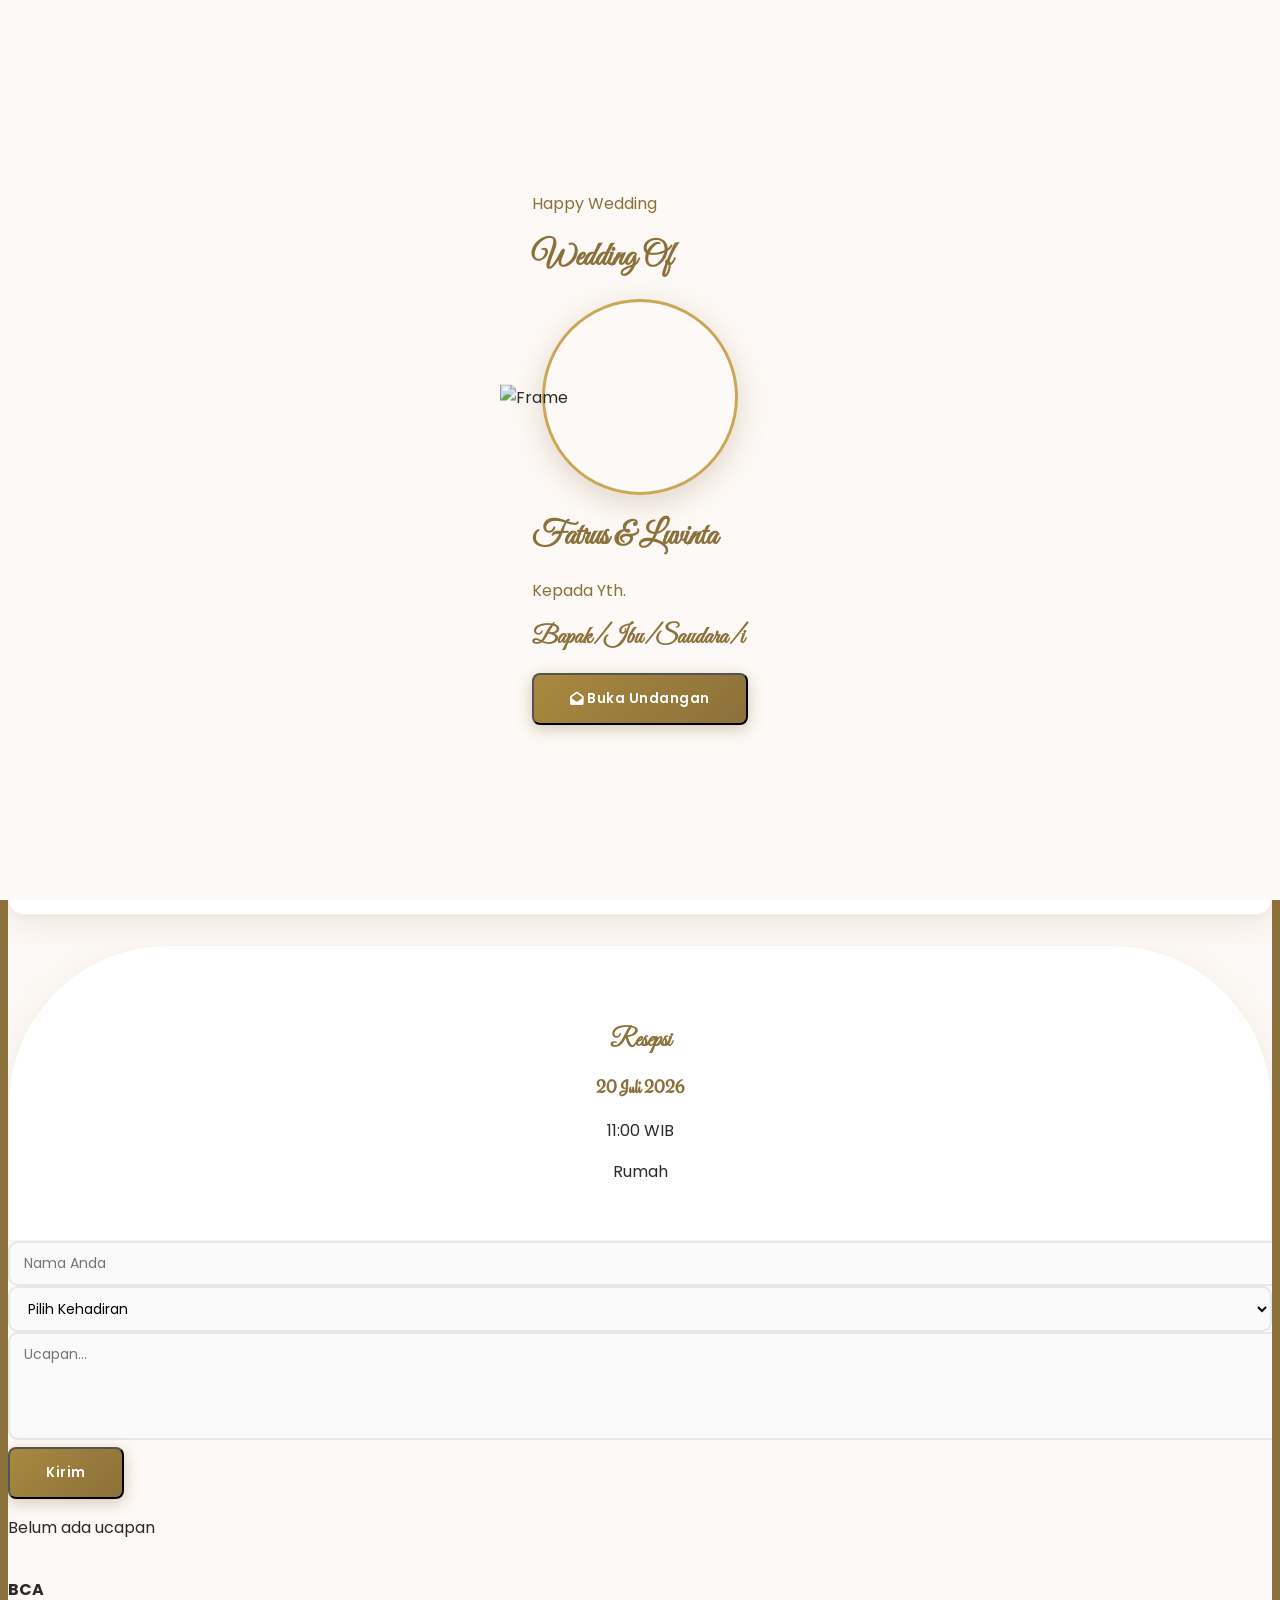
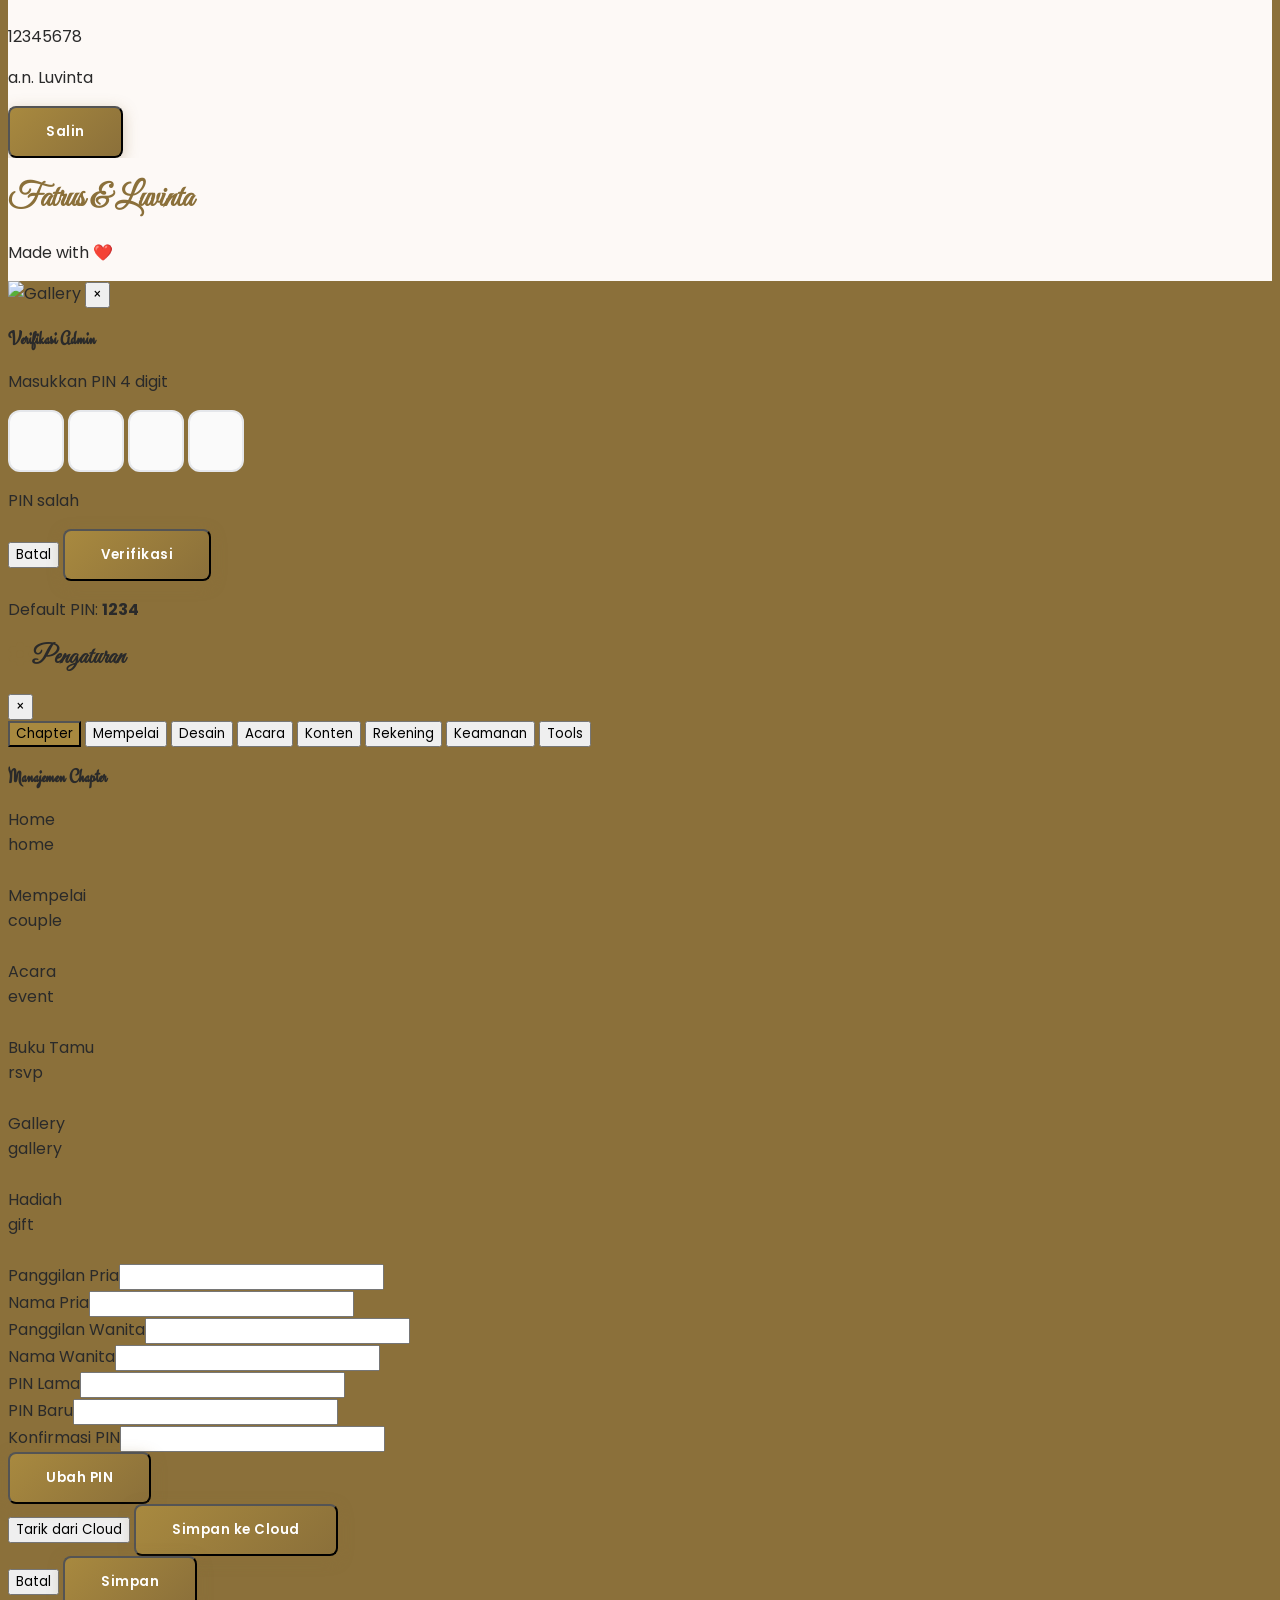
==== commit a156428b: "Update index.html" ====
--- a/index.html
+++ b/index.html
@@ -5,13 +5,6 @@
 <meta name="viewport" content="width=device-width, initial-scale=1.0">
 <title id="page-title">Undangan Fatrus & Luvinta</title>
 <meta name="theme-color" content="#8b703a">
-<meta name="description" content="Undangan Pernikahan Ahmad Fatrussulukhi & Luvinta Citra Fitria">
-<meta name="apple-mobile-web-app-capable" content="yes">
-<meta name="apple-mobile-web-app-status-bar-style" content="black-translucent">
-<meta name="apple-mobile-web-app-title" content="Undangan">
-<meta name="mobile-web-app-capable" content="yes">
-<link rel="manifest" href="./manifest.json">
-<link rel="apple-touch-icon" href="./icon-192.png">
 <link rel="icon" href="data:image/svg+xml,<svg xmlns='http://www.w3.org/2000/svg' viewBox='0 0 100 100'><text y='.9em' font-size='90'>💍</text></svg>">
 <link rel="preconnect" href="https://fonts.googleapis.com">
 <link rel="preconnect" href="https://fonts.gstatic.com" crossorigin>
@@ -19,420 +12,8 @@
 <script src="https://cdn.tailwindcss.com"></script>
 <link href="https://unpkg.com/aos@2.3.1/dist/aos.css" rel="stylesheet">
 <link rel="stylesheet" href="https://cdnjs.cloudflare.com/ajax/libs/font-awesome/6.4.0/css/all.min.css">
-<style>
-h1, h2 { font-family: 'Great Vibes', cursive; }
-h3, .font-engage { font-family: 'Engagement', cursive; }
-p, .font-p, body, input, textarea, select, button, label { font-family: "Poppins", sans-serif; }
-body { background-color: #8b703a; color: #2a2a2a; overflow-x: hidden; }
-:root {
---gold: #8b703a;
---gold-mid: #a8893f;
---gold-light: #cba657;
---gold-pale: #e8d5a3;
---gold-ghost: #f5eed8;
---cream: #fdf9f6;
---dark: #1a1a1a;
---text: #2a2a2a;
---text-muted: #6b7280;
-}
-.text-gold { color: var(--gold); }
-.text-gold-light { color: var(--gold-light); }
-.text-gold-pale { color: var(--gold-pale); }
-.bg-gold { background-color: var(--gold-mid); }
-.border-gold { border-color: var(--gold-light); }
-#main-loader {
-position: fixed; inset: 0;
-background: linear-gradient(135deg, #fdf9f6 0%, #f5eed8 100%);
-z-index: 999999;
-display: flex; flex-direction: column; align-items: center; justify-content: center;
-transition: opacity 0.8s ease, visibility 0.8s ease;
-overflow: hidden;
-}
-#main-loader.fade-out { opacity: 0; visibility: hidden; }
-.loader-ornament {
-position: absolute;
-width: 150px;
-opacity: 0.4;
-pointer-events: none;
-}
-.loader-ornament.tl { top: 20px; left: 20px; }
-.loader-ornament.tr { top: 20px; right: 20px; transform: scaleX(-1); }
-.loader-ornament.bl { bottom: 20px; left: 20px; transform: scaleY(-1); }
-.loader-ornament.br { bottom: 20px; right: 20px; transform: scale(-1); }
-.loader-content { text-align: center; position: relative; z-index: 2; }
-.loader-label {
-font-family: 'Poppins', sans-serif;
-font-size: 11px;
-letter-spacing: 6px;
-text-transform: uppercase;
-color: var(--gold);
-font-weight: 600;
-margin-bottom: 20px;
-opacity: 0;
-animation: fadeInUp 0.8s ease 0.3s forwards;
-}
-.loader-names {
-font-family: 'Great Vibes', cursive;
-font-size: clamp(2.5rem, 8vw, 4.5rem);
-color: var(--gold);
-line-height: 1.2;
-margin-bottom: 24px;
-min-height: 1.2em;
-position: relative;
-display: inline-block;
-}
-.loader-names .name-text {
-display: inline;
-border-right: 2px solid var(--gold);
-animation: blink-cursor 0.8s steps(1) infinite;
-padding-right: 4px;
-}
-.loader-names .name-text.done { border-right: none; animation: none; }
-@keyframes blink-cursor {
-0%, 50% { border-right-color: var(--gold); }
-51%, 100% { border-right-color: transparent; }
-}
-.loader-line-wrapper {
-width: 280px;
-max-width: 80vw;
-height: 2px;
-background: var(--gold-ghost);
-margin: 0 auto 24px;
-position: relative;
-overflow: hidden;
-border-radius: 2px;
-}
-.loader-line-wrapper::before {
-content: '';
-position: absolute;
-top: 0; left: -50%;
-width: 50%;
-height: 100%;
-background: linear-gradient(90deg, transparent, var(--gold-light), var(--gold), var(--gold-light), transparent);
-animation: line-sweep 2s ease-in-out infinite;
-}
-@keyframes line-sweep { 0% { left: -50%; } 100% { left: 100%; } }
-.loader-line-wrapper::after {
-content: '';
-position: absolute;
-top: 50%; left: 50%;
-transform: translate(-50%, -50%) rotate(45deg);
-width: 8px; height: 8px;
-background: var(--gold);
-box-shadow: 0 0 10px rgba(203, 166, 87, 0.6);
-z-index: 2;
-}
-.loader-status {
-font-family: 'Poppins', sans-serif;
-font-size: 12px;
-color: var(--gold-light);
-letter-spacing: 2px;
-opacity: 0;
-animation: fadeInUp 0.8s ease 1.5s forwards;
-}
-.loader-status .dot-loader {
-display: inline-block;
-width: 4px; height: 4px;
-background: var(--gold-light);
-border-radius: 50%;
-margin: 0 2px;
-animation: dot-bounce 1.4s ease-in-out infinite;
-}
-.loader-status .dot-loader:nth-child(2) { animation-delay: 0.2s; }
-.loader-status .dot-loader:nth-child(3) { animation-delay: 0.4s; }
-@keyframes dot-bounce {
-0%, 60%, 100% { transform: translateY(0); opacity: 0.5; }
-30% { transform: translateY(-6px); opacity: 1; }
-}
-@keyframes fadeInUp { from { opacity: 0; transform: translateY(15px); } to { opacity: 1; transform: translateY(0); } }
-.loader-envelope {
-font-size: 24px;
-color: var(--gold);
-margin-bottom: 16px;
-opacity: 0;
-animation: fadeInUp 0.8s ease 0.1s forwards, envelope-pulse 2s ease-in-out 1s infinite;
-}
-@keyframes envelope-pulse { 0%, 100% { transform: scale(1); } 50% { transform: scale(1.1); } }
-.awal {
-background-color: var(--cream); position: fixed; inset: 0; z-index: 99998;
-display: flex; flex-direction: column; align-items: center; justify-content: center;
-transition: opacity 0.7s ease, transform 0.7s ease, visibility 0.7s ease;
-}
-.awal.opened { opacity: 0; transform: scale(1.05); visibility: hidden; pointer-events: none; }
-.box-container {
-background-image: url('https://indoinvite.com/nikah/template/elegan/elegan-gold/EG-BC.jpg'); background-repeat: repeat-y; background-position: center top; background-size: 100% auto; background-color: var(--cream); position: relative; overflow: hidden;
-}
-.circle-img-wrapper {
-width: 200px; height: 200px; border-radius: 50%; border: 3px solid var(--gold-light); margin: 0 auto; background-size: cover; background-position: center top; box-shadow: 0 8px 30px rgba(139, 112, 58, 0.25);
-}
-.border-frame { position: absolute; top: 50%; left: 50%; transform: translate(-50%, -50%); width: 300px; pointer-events: none; }
-.button-gold {
-background: linear-gradient(135deg, var(--gold-mid), var(--gold)); color: #fff; padding: 14px 36px; border-radius: 8px; font-weight: 600; letter-spacing: 0.5px; transition: all 0.3s ease; box-shadow: 0 4px 15px rgba(139, 112, 58, 0.35); position: relative; overflow: hidden;
-}
-.button-gold::after { content: ''; position: absolute; inset: 0; background: linear-gradient(135deg, transparent 40%, rgba(255, 255, 255, 0.15) 50%, transparent 60%); transform: translateX(-100%); transition: transform 0.6s ease; }
-.button-gold:hover::after { transform: translateX(100%); }
-.button-gold:hover { transform: translateY(-2px); box-shadow: 0 6px 25px rgba(139, 112, 58, 0.45); }
-.button-gold:active { transform: translateY(0); }
-.countdown-item { display: inline-flex; flex-direction: column; justify-content: center; align-items: center; width: 72px; height: 80px; color: white; border-radius: 12px; margin: 0 5px; background: linear-gradient(145deg, var(--gold-mid), var(--gold)); box-shadow: 0 4px 15px rgba(139, 112, 58, 0.3); position: relative; overflow: hidden; }
-.countdown-item::before { content: ''; position: absolute; top: -50%; left: -50%; width: 200%; height: 200%; background: radial-gradient(circle, rgba(255, 255, 255, 0.08) 0%, transparent 60%); }
-.countdown-item:nth-child(1) { animation: cd-pulse 2s ease-in-out infinite 0s; }
-.countdown-item:nth-child(2) { animation: cd-pulse 2s ease-in-out infinite 0.15s; }
-.countdown-item:nth-child(3) { animation: cd-pulse 2s ease-in-out infinite 0.3s; }
-.countdown-item:nth-child(4) { animation: cd-pulse 2s ease-in-out infinite 0.45s; }
-@keyframes cd-pulse { 0%, 100% { transform: translateY(0); } 50% { transform: translateY(-4px); } }
-.shadow-custom { box-shadow: 0 10px 40px rgba(139, 112, 58, 0.12), 0 2px 10px rgba(0, 0, 0, 0.06); }
-.box-pengantin { background: rgba(255, 255, 255, 0.92); backdrop-filter: blur(10px); padding: 40px 24px; border-radius: 16px; margin-bottom: 30px; position: relative; z-index: 10; border: 1px solid rgba(203, 166, 87, 0.15); }
-.ornament { position: absolute; pointer-events: none; z-index: 0; opacity: 0.7; }
-@keyframes float-tl { 0%, 100% { transform: translate(0, 0); } 50% { transform: translate(5px, 8px); } }
-@keyframes float-tr { 0%, 100% { transform: translate(0, 0); } 50% { transform: translate(-5px, 8px); } }
-@keyframes float-bl { 0%, 100% { transform: translate(0, 0); } 50% { transform: translate(5px, -8px); } }
-@keyframes float-br { 0%, 100% { transform: translate(0, 0); } 50% { transform: translate(-5px, -8px); } }
-.ornament-tl { top: -40px; left: -40px; width: 180px; animation: float-tl 7s ease-in-out infinite; }
-.ornament-tr { top: -40px; right: -40px; width: 180px; animation: float-tr 8s ease-in-out infinite; }
-.ornament-bl { bottom: -40px; left: -40px; width: 180px; animation: float-bl 7s ease-in-out infinite; }
-.ornament-br { bottom: -40px; right: -40px; width: 180px; animation: float-br 8s ease-in-out infinite; }
-.fix-menu { position: fixed; bottom: 20px; left: 50%; transform: translateX(-50%) translateY(100px); background: rgba(253, 249, 246, 0.95); backdrop-filter: blur(12px); border-radius: 30px; box-shadow: 0 8px 30px rgba(0, 0, 0, 0.15); z-index: 999; display: flex; gap: 18px; padding: 10px 24px; border: 1px solid rgba(203, 166, 87, 0.2); transition: transform 0.4s cubic-bezier(0.34, 1.56, 0.64, 1), opacity 0.3s ease; opacity: 0; }
-.fix-menu.visible { transform: translateX(-50%) translateY(0); opacity: 1; }
-.fix-menu a { color: var(--text-muted); font-size: 18px; transition: 0.3s ease; display: flex; align-items: center; justify-content: center; width: 36px; height: 36px; border-radius: 50%; }
-.fix-menu a:hover { color: var(--gold); transform: translateY(-2px); }
-.fix-menu a.active { color: white; background: var(--gold-mid); box-shadow: 0 2px 10px rgba(139, 112, 58, 0.35); }
-.audio-btn { position: fixed; bottom: 85px; right: 20px; z-index: 999; background: linear-gradient(135deg, var(--gold-mid), var(--gold)); color: white; width: 44px; height: 44px; border-radius: 50%; display: flex; align-items: center; justify-content: center; box-shadow: 0 4px 15px rgba(139, 112, 58, 0.4); cursor: pointer; transition: 0.3s ease; border: none; }
-.audio-btn:hover { transform: scale(1.1); }
-.audio-btn.playing { animation: audio-pulse 1.5s ease-in-out infinite; }
-.audio-btn.playing i { animation: music-rotate 3s linear infinite; display: inline-block; }
-@keyframes audio-pulse { 0%, 100% { box-shadow: 0 4px 15px rgba(139, 112, 58, 0.4); } 50% { box-shadow: 0 4px 25px rgba(203, 166, 87, 0.7), 0 0 0 6px rgba(203, 166, 87, 0.1); } }
-@keyframes music-rotate { from { transform: rotate(0deg); } to { transform: rotate(360deg); } }
-.event-card { background: white; border-radius: 160px 160px 0 0; padding: 60px 24px 40px; text-align: center; box-shadow: 0 10px 40px rgba(139, 112, 58, 0.1); border: 1px solid rgba(203, 166, 87, 0.12); position: relative; z-index: 2; }
-.event-card-bottom { border-radius: 0 0 160px 160px; }
-.event-connector { background: linear-gradient(135deg, var(--gold-mid), var(--gold)); color: white; padding: 10px 0; text-align: center; letter-spacing: 4px; font-weight: 700; font-size: 13px; box-shadow: 0 4px 15px rgba(139, 112, 58, 0.25); position: relative; z-index: 3; }
-.event-icon { width: 52px; height: 52px; border-radius: 50%; background: linear-gradient(135deg, var(--gold-mid), var(--gold)); color: white; display: flex; align-items: center; justify-content: center; margin: 0 auto 20px; font-size: 20px; box-shadow: 0 4px 15px rgba(139, 112, 58, 0.3); }
-.event-date-box { background: var(--gold-ghost); border-top: 2px solid var(--gold-pale); border-bottom: 2px solid var(--gold-pale); padding: 16px 20px; margin: 0 8px 20px; border-radius: 10px; }
-.story-connector { width: 2px; height: 50px; margin: 0 auto; background: linear-gradient(to bottom, var(--gold-pale), var(--gold-light)); position: relative; }
-.story-connector::after { content: ''; position: absolute; bottom: -5px; left: 50%; transform: translateX(-50%); width: 10px; height: 10px; border-radius: 50%; background: var(--gold-light); }
-.gallery-item { width: 100%; aspect-ratio: 4/3; object-fit: cover; border-radius: 12px; cursor: pointer; transition: transform 0.4s ease, box-shadow 0.4s ease; box-shadow: 0 4px 15px rgba(0, 0, 0, 0.08); }
-.gallery-item:hover { transform: scale(1.03) translateY(-4px); box-shadow: 0 12px 30px rgba(0, 0, 0, 0.15); }
-#lightbox { transition: opacity 0.35s ease; }
-#lightbox.active { opacity: 1 !important; pointer-events: all !important; }
-#lightbox.active #lightbox-img { transform: scale(1) !important; }
-#lightbox-img { transition: transform 0.35s ease; }
-.lb-nav { position: absolute; top: 50%; transform: translateY(-50%); background: rgba(255, 255, 255, 0.15); backdrop-filter: blur(8px); border: 1px solid rgba(255, 255, 255, 0.2); color: white; width: 48px; height: 48px; border-radius: 50%; display: flex; align-items: center; justify-content: center; font-size: 20px; cursor: pointer; transition: 0.3s ease; z-index: 50; }
-.lb-nav:hover { background: rgba(255, 255, 255, 0.3); }
-.lb-prev { left: 16px; }
-.lb-next { right: 16px; }
-.lb-counter { position: absolute; bottom: 20px; left: 50%; transform: translateX(-50%); color: rgba(255, 255, 255, 0.7); font-size: 13px; font-weight: 500; background: rgba(0, 0, 0, 0.4); padding: 4px 14px; border-radius: 20px; z-index: 50; }
-.bank-card { background: linear-gradient(135deg, #fafafa, #f5f5f5); border: 1px solid #e5e5e5; border-radius: 16px; padding: 20px; transition: 0.3s ease; }
-.bank-card:hover { border-color: var(--gold-pale); box-shadow: 0 8px 25px rgba(139, 112, 58, 0.1); transform: translateY(-2px); }
-.bank-logo-wrap {
-width: 60px; height: 60px; border-radius: 12px;
-background: white; border: 1px solid #e5e5e5;
-display: flex; align-items: center; justify-content: center;
-overflow: hidden; flex-shrink: 0; margin-right: 16px;
-box-shadow: 0 2px 8px rgba(0, 0, 0, 0.04);
-}
-.bank-logo-wrap img { width: 100%; height: 100%; object-fit: contain; padding: 6px; }
-.bank-logo-wrap .bank-logo-fallback { font-size: 24px; font-weight: 700; color: var(--gold); font-family: 'Poppins', sans-serif; }
-.rsvp-input { width: 100%; padding: 10px 14px; border: 2px solid #e5e7eb; border-radius: 10px; outline: none; transition: 0.3s ease; background: #fafafa; font-size: 14px; }
-.rsvp-input:focus { border-color: var(--gold-light); background: white; box-shadow: 0 0 0 3px rgba(203, 166, 87, 0.15); }
-#settings-modal, #pin-modal { transition: opacity 0.3s ease; }
-#settings-modal.active, #pin-modal.active { opacity: 1 !important; pointer-events: all !important; }
-#settings-modal.active #settings-modal-content, #pin-modal.active #pin-modal-content { transform: scale(1) !important; }
-#settings-modal-content, #pin-modal-content { transition: transform 0.3s ease; }
-.toast-item { background: white; border-radius: 12px; padding: 14px 20px; box-shadow: 0 8px 30px rgba(0, 0, 0, 0.12); border-left: 4px solid var(--gold-mid); transform: translateX(120%); transition: transform 0.4s cubic-bezier(0.34, 1.56, 0.64, 1); pointer-events: all; max-width: 340px; }
-.toast-item.show { transform: translateX(0); }
-.petal { position: fixed; top: -30px; z-index: 99997; pointer-events: none; width: 12px; height: 12px; border-radius: 50% 0 50% 0; opacity: 0.6; }
-@keyframes petal-fall { 0% { transform: translate3d(0, 0, 0) rotate(0deg) scale(1); opacity: 0.7; } 70% { opacity: 0.5; } 100% { transform: translate3d(20px, 100vh, 0) rotate(720deg) scale(0.3); opacity: 0; } }
-.sync-badge { display: inline-flex; align-items: center; gap: 5px; font-size: 10px; padding: 3px 10px; border-radius: 20px; font-weight: 600; }
-.sync-badge.cloud { background: #dcfce7; color: #166534; }
-.sync-badge.local { background: #fef9c3; color: #854d0e; }
-.sync-badge.offline { background: #fee2e2; color: #991b1b; }
-::-webkit-scrollbar { width: 6px; }
-::-webkit-scrollbar-track { background: var(--cream); }
-::-webkit-scrollbar-thumb { background: var(--gold-pale); border-radius: 3px; }
-::-webkit-scrollbar-thumb:hover { background: var(--gold-light); }
-.img-fallback { background: linear-gradient(135deg, var(--gold-ghost), var(--gold-pale)); display: flex; align-items: center; justify-content: center; color: var(--gold); font-size: 40px; }
-@media (max-width: 640px) {
-.countdown-item { width: 62px; height: 70px; margin: 0 3px; }
-.event-card { padding: 40px 16px 30px; border-radius: 100px 100px 0 0; }
-.event-card-bottom { border-radius: 0 0 100px 100px; }
-.fix-menu { gap: 12px; padding: 8px 18px; }
-.fix-menu a { font-size: 16px; width: 32px; height: 32px; }
-.bank-logo-wrap { width: 50px; height: 50px; margin-right: 12px; }
-}
-@keyframes fadeSlideIn { from { opacity: 0; transform: translateY(-10px); } to { opacity: 1; transform: translateY(0); } }
-#scroll-progress { position: fixed; top: 0; left: 0; height: 4px; width: 0%; background: linear-gradient(90deg, var(--gold), var(--gold-light), var(--gold)); z-index: 9999; transition: width 0.1s ease-out; box-shadow: 0 0 12px rgba(203, 166, 87, 0.7); }
-.section-header { text-align: center; margin-bottom: 3rem; position: relative; }
-.section-number { display: inline-block; font-family: 'Poppins', sans-serif; font-size: 11px; font-weight: 700; letter-spacing: 4px; color: var(--gold-light); text-transform: uppercase; margin-bottom: 0.75rem; padding: 4px 16px; border: 1px solid var(--gold-pale); border-radius: 20px; background: rgba(255, 255, 255, 0.6); backdrop-filter: blur(4px); }
-.section-subtitle { font-family: 'Poppins', sans-serif; font-size: 12px; letter-spacing: 6px; text-transform: uppercase; color: var(--gold); font-weight: 600; margin-bottom: 0.5rem; }
-.section-title { font-family: 'Great Vibes', cursive; font-size: clamp(2.5rem, 6vw, 4rem); color: var(--gold); line-height: 1.1; margin-bottom: 1rem; position: relative; display: inline-block; }
-.section-title-line { display: block; width: 80px; height: 2px; background: linear-gradient(90deg, transparent, var(--gold-light), transparent); margin: 1rem auto 0; position: relative; }
-.section-title-line::before, .section-title-line::after { content: ''; position: absolute; top: 50%; width: 6px; height: 6px; background: var(--gold-light); border-radius: 50%; transform: translateY(-50%); }
-.section-title-line::before { left: -12px; }
-.section-title-line::after { right: -12px; }
-.section-divider { display: flex; align-items: center; justify-content: center; gap: 12px; padding: 2rem 0; color: var(--gold-light); }
-.section-divider .line { flex: 1; max-width: 120px; height: 1px; background: linear-gradient(90deg, transparent, var(--gold-pale), transparent); }
-.section-divider .diamond { width: 10px; height: 10px; background: var(--gold-light); transform: rotate(45deg); box-shadow: 0 0 10px rgba(203, 166, 87, 0.5); }
-[data-aos="reveal-up"] { opacity: 0; transform: translateY(100px) scale(0.95); transition-property: transform, opacity; transition-timing-function: cubic-bezier(0.22, 1, 0.36, 1); }
-[data-aos="reveal-up"].aos-animate { opacity: 1; transform: translateY(0) scale(1); }
-[data-aos="reveal-down"] { opacity: 0; transform: translateY(-100px) scale(0.95); transition-property: transform, opacity; transition-timing-function: cubic-bezier(0.22, 1, 0.36, 1); }
-[data-aos="reveal-down"].aos-animate { opacity: 1; transform: translateY(0) scale(1); }
-[data-aos="reveal-left"] { opacity: 0; transform: translateX(-100px) rotate(-3deg); transition-property: transform, opacity; transition-timing-function: cubic-bezier(0.22, 1, 0.36, 1); }
-[data-aos="reveal-left"].aos-animate { opacity: 1; transform: translateX(0) rotate(0); }
-[data-aos="reveal-right"] { opacity: 0; transform: translateX(100px) rotate(3deg); transition-property: transform, opacity; transition-timing-function: cubic-bezier(0.22, 1, 0.36, 1); }
-[data-aos="reveal-right"].aos-animate { opacity: 1; transform: translateX(0) rotate(0); }
-[data-aos="zoom-rotate"] { opacity: 0; transform: scale(0.5) rotate(-12deg); transition-property: transform, opacity; transition-timing-function: cubic-bezier(0.34, 1.56, 0.64, 1); }
-[data-aos="zoom-rotate"].aos-animate { opacity: 1; transform: scale(1) rotate(0); }
-[data-aos="landing"] { opacity: 0; transform: translateY(-150px) scale(1.2); transition-property: transform, opacity; transition-timing-function: cubic-bezier(0.34, 1.56, 0.64, 1); }
-[data-aos="landing"].aos-animate { opacity: 1; transform: translateY(0) scale(1); }
-[data-aos="clip-up"] { clip-path: inset(100% 0 0 0); transition-property: clip-path, opacity; transition-timing-function: cubic-bezier(0.22, 1, 0.36, 1); }
-[data-aos="clip-up"].aos-animate { clip-path: inset(0 0 0 0); }
-@keyframes glow-pulse { 0%, 100% { box-shadow: 0 4px 15px rgba(139, 112, 58, 0.3); } 50% { box-shadow: 0 4px 25px rgba(203, 166, 87, 0.6), 0 0 0 8px rgba(203, 166, 87, 0.1); } }
-[data-aos="glow-in"] { opacity: 0; transform: scale(0.7); transition-property: transform, opacity; }
-[data-aos="glow-in"].aos-animate { opacity: 1; transform: scale(1); animation: glow-pulse 2s ease-in-out; }
-[data-aos="stagger-children"]>* { opacity: 0; transform: translateY(40px); transition: opacity 0.7s ease, transform 0.7s cubic-bezier(0.22, 1, 0.36, 1); }
-[data-aos="stagger-children"].aos-animate>* { opacity: 1; transform: translateY(0); }
-[data-aos="stagger-children"].aos-animate>*:nth-child(1) { transition-delay: 0.05s; }
-[data-aos="stagger-children"].aos-animate>*:nth-child(2) { transition-delay: 0.15s; }
-[data-aos="stagger-children"].aos-animate>*:nth-child(3) { transition-delay: 0.25s; }
-[data-aos="stagger-children"].aos-animate>*:nth-child(4) { transition-delay: 0.35s; }
-.split-text { display: inline-block; overflow: hidden; }
-.split-text .word { display: inline-block; opacity: 0; transform: translateY(100%); transition: transform 0.9s cubic-bezier(0.22, 1, 0.36, 1), opacity 0.9s ease; margin-right: 0.25em; }
-.split-text.animate .word { opacity: 1; transform: translateY(0); }
-.parallax-layer { will-change: transform; }
-.scroll-hint { position: absolute; bottom: 30px; left: 50%; transform: translateX(-50%); color: var(--gold); opacity: 0.8; animation: scroll-hint-bounce 2s ease-in-out infinite; z-index: 5; text-align: center; }
-.scroll-hint-text { font-size: 10px; letter-spacing: 3px; text-transform: uppercase; margin-bottom: 8px; font-weight: 600; }
-@keyframes scroll-hint-bounce { 0%, 100% { transform: translateX(-50%) translateY(0); opacity: 0.8; } 50% { transform: translateX(-50%) translateY(12px); opacity: 1; } }
-.section-reveal { position: relative; }
-.section-reveal::before { content: ''; position: absolute; inset: 0; background: var(--cream); z-index: 100; transform-origin: top; transition: transform 1.2s cubic-bezier(0.77, 0, 0.175, 1); pointer-events: none; }
-.section-reveal.revealed::before { transform: scaleY(0); }
-.bank-entry { background: #f9f9f9; border-radius: 12px; padding: 16px; border: 1px solid #e5e7eb; transition: 0.3s ease; position: relative; }
-.bank-entry:hover { border-color: var(--gold-pale); }
-.bank-entry .remove-bank-btn { position: absolute; top: 8px; right: 8px; background: none; border: none; color: #ef4444; cursor: pointer; font-size: 16px; padding: 4px 6px; border-radius: 6px; transition: 0.2s; }
-.bank-entry .remove-bank-btn:hover { background: #fee2e2; }
-.bank-entry .bank-visibility-toggle { display: flex; align-items: center; gap: 6px; font-size: 12px; color: #6b7280; cursor: pointer; }
-.bank-entry .bank-visibility-toggle input[type="checkbox"] { width: 16px; height: 16px; accent-color: var(--gold-mid); cursor: pointer; }
-.bank-logo-input-wrap {
-display: flex; align-items: center; gap: 10px;
-padding: 8px; background: white;
-border: 1px solid #e5e7eb; border-radius: 10px; margin-top: 6px;
-}
-.bank-logo-input-wrap .bank-logo-preview {
-width: 50px; height: 50px; border-radius: 8px;
-background: #f3f4f6; border: 1px dashed var(--gold-pale);
-display: flex; align-items: center; justify-content: center;
-overflow: hidden; flex-shrink: 0;
-}
-.bank-logo-input-wrap .bank-logo-preview img { width: 100%; height: 100%; object-fit: contain; padding: 4px; }
-.bank-logo-input-wrap .bank-logo-preview .no-logo { font-size: 18px; color: #ccc; }
-.bank-logo-input-wrap .bank-logo-field { flex: 1; min-width: 0; }
-.bank-logo-input-wrap .bank-logo-field input { width: 100%; font-size: 11px; }
-.bank-logo-input-wrap .bank-logo-upload-btn {
-background: var(--gold-mid); color: white; border: none;
-padding: 8px 12px; border-radius: 8px; font-size: 11px;
-cursor: pointer; transition: 0.2s; flex-shrink: 0; white-space: nowrap;
-}
-.bank-logo-input-wrap .bank-logo-upload-btn:hover { background: var(--gold); }
-.video-toggle-row { display: flex; align-items: center; gap: 12px; padding: 10px 14px; background: #f9f9f9; border-radius: 10px; border: 1px solid #e5e7eb; }
-.video-toggle-row label { font-size: 13px; font-weight: 500; color: #374151; cursor: pointer; }
-.video-toggle-row input[type="checkbox"] { width: 18px; height: 18px; accent-color: var(--gold-mid); cursor: pointer; }
-.photo-upload-row { display: flex; gap: 10px; align-items: center; flex-wrap: wrap; }
-.photo-upload-row .preview-wrap { flex-shrink: 0; width: 80px; height: 80px; border-radius: 8px; overflow: hidden; border: 2px solid var(--gold-pale); background: #f3f4f6; display: flex; align-items: center; justify-content: center; }
-.photo-upload-row .preview-wrap img { width: 100%; height: 100%; object-fit: cover; }
-.photo-upload-row .preview-wrap .no-image { font-size: 20px; color: #ccc; }
-.photo-upload-row .field-group { flex: 1; min-width: 180px; }
-.photo-upload-row .field-group input { width: 100%; }
-.pin-input {
-width: 48px; height: 56px; text-align: center; font-size: 24px; font-weight: 700;
-border: 2px solid #e5e7eb; border-radius: 12px; outline: none;
-transition: 0.3s ease; background: #fafafa; color: var(--gold);
-}
-.pin-input:focus { border-color: var(--gold-light); background: white; box-shadow: 0 0 0 3px rgba(203, 166, 87, 0.15); }
-.pin-input.filled { border-color: var(--gold-light); background: var(--gold-ghost); }
-.pin-input.error { border-color: #ef4444; background: #fee2e2; animation: shake 0.4s ease; }
-@keyframes shake { 0%, 100% { transform: translateX(0); } 25% { transform: translateX(-8px); } 75% { transform: translateX(8px); } }
-#pwa-install-btn {
-position: fixed; bottom: 85px; left: 20px; z-index: 998;
-background: linear-gradient(135deg, var(--gold-mid), var(--gold));
-color: white; width: 44px; height: 44px; border-radius: 50%;
-display: none; align-items: center; justify-content: center;
-box-shadow: 0 4px 15px rgba(139, 112, 58, 0.4); cursor: pointer;
-transition: 0.3s ease; border: none; font-size: 18px;
-}
-#pwa-install-btn:hover { transform: scale(1.1); }
-#pwa-install-btn.show { display: flex; }
-.footer-heart { display: inline-block; cursor: pointer; -webkit-tap-highlight-color: transparent; user-select: none; }
-.wa-promo-section { margin-top: 2rem; padding-top: 1.5rem; border-top: 1px solid rgba(203, 166, 87, 0.2); }
-.wa-promo-title { font-size: 11px; color: #6b7280; margin-bottom: 0.75rem; font-weight: 500; letter-spacing: 0.5px; }
-.wa-promo-btn { display: inline-flex; align-items: center; gap: 8px; background: #25D366; color: white; padding: 10px 20px; border-radius: 999px; font-size: 14px; font-weight: 600; text-decoration: none; transition: all 0.3s ease; box-shadow: 0 4px 15px rgba(37, 211, 102, 0.3); }
-.wa-promo-btn:hover { background: #1fb855; transform: scale(1.05); box-shadow: 0 6px 20px rgba(37, 211, 102, 0.4); }
-.wa-promo-btn i { font-size: 18px; }
-.wa-promo-phone { font-size: 10px; color: #9ca3af; margin-top: 0.75rem; }
-.wa-promo-phone i { font-size: 10px; margin-right: 4px; }
-.decor-section-title { font-size: 11px; color: #374151; font-weight: 700; margin-bottom: 8px; margin-top: 12px; padding-top: 12px; border-top: 1px solid #e5e7eb; }
-.decor-grid { display: grid; grid-template-columns: repeat(2, 1fr); gap: 8px; }
-@media (max-width: 640px) { .decor-grid { grid-template-columns: 1fr; } }
-.decor-item { background: #fafafa; border: 1px solid #e5e7eb; border-radius: 8px; padding: 8px; display: flex; align-items: center; gap: 8px; }
-.decor-item .decor-preview { flex-shrink: 0; width: 50px; height: 50px; border-radius: 6px; overflow: hidden; border: 1px solid var(--gold-pale); background: #f3f4f6; display: flex; align-items: center; justify-content: center; }
-.decor-item .decor-preview img { width: 100%; height: 100%; object-fit: cover; }
-.decor-item .decor-preview .no-image { font-size: 16px; color: #ccc; }
-.decor-item .decor-info { flex: 1; min-width: 0; }
-.decor-item .decor-label { font-size: 10px; color: #6b7280; margin-bottom: 2px; }
-.decor-item .decor-btn { background: var(--gold-mid); color: white; border: none; padding: 6px 10px; border-radius: 6px; font-size: 11px; cursor: pointer; transition: 0.2s; flex-shrink: 0; }
-.decor-item .decor-btn:hover { background: var(--gold); }
-.toggle-switch { position: relative; width: 50px; height: 26px; display: inline-block; }
-.toggle-switch input { opacity: 0; width: 0; height: 0; }
-.toggle-slider { position: absolute; cursor: pointer; top: 0; left: 0; right: 0; bottom: 0; background-color: #ccc; transition: 0.3s; border-radius: 26px; }
-.toggle-slider:before { position: absolute; content: ""; height: 20px; width: 20px; left: 3px; bottom: 3px; background-color: white; transition: 0.3s; border-radius: 50%; }
-.toggle-switch input:checked + .toggle-slider { background-color: var(--gold-mid); }
-.toggle-switch input:checked + .toggle-slider:before { transform: translateX(24px); }
-.settings-category { background: linear-gradient(135deg, #f9fafb 0%, #f3f4f6 100%); border: 1px solid #e5e7eb; border-radius: 12px; margin-bottom: 16px; overflow: hidden; }
-.settings-category-header { background: linear-gradient(135deg, var(--gold-ghost) 0%, var(--gold-pale) 100%); padding: 12px 16px; font-weight: 700; font-size: 14px; color: var(--gold); border-bottom: 1px solid var(--gold-pale); display: flex; align-items: center; gap: 8px; }
-.settings-category-content { padding: 16px; }
-.chapter-item { display: flex; align-items: center; justify-content: space-between; padding: 12px 16px; background: white; border: 1px solid #e5e7eb; border-radius: 8px; margin-bottom: 8px; transition: all 0.2s ease; }
-.chapter-item:hover { border-color: var(--gold-pale); box-shadow: 0 2px 8px rgba(139, 112, 58, 0.08); }
-.chapter-item.disabled { opacity: 0.6; background: #f9fafb; }
-.chapter-info { flex: 1; }
-.chapter-name { font-weight: 600; color: var(--text); font-size: 13px; margin-bottom: 2px; }
-.chapter-desc { font-size: 11px; color: var(--text-muted); }
-.chapter-status { font-size: 10px; padding: 3px 8px; border-radius: 12px; font-weight: 600; margin-left: 12px; }
-.chapter-status.active { background: #dcfce7; color: #166534; }
-.chapter-status.inactive { background: #fee2e2; color: #991b1b; }
-.settings-grid { display: grid; grid-template-columns: repeat(auto-fit, minmax(300px, 1fr)); gap: 16px; }
-.settings-group { background: white; border: 1px solid #e5e7eb; border-radius: 10px; padding: 16px; }
-.settings-group-title { font-weight: 700; font-size: 13px; color: var(--gold); margin-bottom: 12px; padding-bottom: 8px; border-bottom: 2px solid var(--gold-ghost); display: flex; align-items: center; gap: 6px; }
-.quick-actions { display: flex; gap: 8px; flex-wrap: wrap; margin-top: 12px; }
-.quick-action-btn { flex: 1; min-width: 120px; padding: 10px 16px; border: 1px solid var(--gold-pale); background: white; color: var(--gold); border-radius: 8px; font-size: 12px; font-weight: 600; cursor: pointer; transition: all 0.2s ease; display: flex; align-items: center; justify-content: center; gap: 6px; }
-.quick-action-btn:hover { background: var(--gold-ghost); border-color: var(--gold); transform: translateY(-1px); }
-.quick-action-btn.primary { background: var(--gold-mid); color: white; border-color: var(--gold); }
-.quick-action-btn.primary:hover { background: var(--gold); }
-@media (max-width: 768px) {
-#settings-modal .w-64 {
-position: fixed; left: -280px; top: 0; height: 100%;
-z-index: 50; transition: left 0.3s ease;
-box-shadow: 4px 0 15px rgba(0,0,0,0.1);
-}
-#settings-modal .sidebar-active .w-64 { left: 0; }
-.settings-overlay {
-display: none; position: fixed; inset: 0;
-background: rgba(0,0,0,0.5); z-index: 40;
-backdrop-filter: blur(2px);
-}
-.settings-overlay.active { display: block; }
-.menu-toggle-btn {
-display: flex !important; align-items: center; justify-content: center;
-padding: 8px 12px; background: var(--gold-ghost);
-border: 1px solid var(--gold-pale); border-radius: 8px;
-cursor: pointer; font-size: 13px; font-weight: 600;
-color: var(--gold); gap: 6px;
-}
-.menu-toggle-btn:hover { background: var(--gold-pale); }
-#settings-modal .flex-1 { width: 100%; }
-#settings-modal #settings-body { flex-direction: column; }
-}
-@media (min-width: 769px) {
-.menu-toggle-btn { display: none !important; }
-.settings-overlay { display: none !important; }
-}
-</style>
+<!-- CSS di-externalize ke style.css -->
+<link rel="stylesheet" href="./css/style.css">
 </head>
 <body>
 <div id="scroll-progress"></div>
@@ -452,1115 +33,313 @@
 <div id="toast-container" class="fixed top-5 right-5 z-[999999] flex flex-col gap-3 pointer-events-none"></div>
 <audio id="bg-music" loop preload="auto"></audio>
 <button id="pwa-install-btn" onclick="installPWA()" title="Install Aplikasi"><i class="fa-solid fa-download"></i></button>
+
+<!-- Cover Page -->
 <div id="awal" class="awal" style="visibility:hidden;">
 <div class="text-center w-full max-w-md px-6">
-<p data-aos="fade-down" data-aos-duration="800" class="uppercase text-[11px] tracking-[6px] text-gold mb-3 font-semibold">Happy Wedding</p>
+<p data-aos="fade-down" class="uppercase text-[11px] tracking-[6px] text-gold mb-3 font-semibold">Happy Wedding</p>
 <h1 data-aos="zoom-in" data-aos-delay="150" class="text-4xl text-gold mb-8">Wedding Of</h1>
-<div data-aos="zoom-rotate" data-aos-delay="300" data-aos-duration="1200" class="relative w-[240px] h-[240px] mx-auto mb-8">
+<div data-aos="zoom-rotate" data-aos-delay="300" class="relative w-[240px] h-[240px] mx-auto mb-8">
 <div id="val-fotoSampul" class="circle-img-wrapper absolute inset-0 m-auto" style="width:190px;height:190px;"></div>
-<img id="border-frame-awal" src="https://indoinvite.com/nikah/template/elegan/elegan-gold/EG-Border.webp" class="border-frame" style="width:280px;" alt="Frame" loading="lazy">
-</div>
-<h1 data-aos="landing" data-aos-delay="500" class="text-5xl text-gold mb-6 relative z-10"><span class="val-pria-nick"></span> <span class="text-3xl">&</span> <span class="val-wanita-nick"></span></h1>
+<img id="border-frame-awal" src="https://indoinvite.com/nikah/template/elegan/elegan-gold/EG-Border.webp" class="border-frame" style="width:280px;" alt="Frame">
+</div>
+<h1 data-aos="landing" data-aos-delay="500" class="text-5xl text-gold mb-6 relative z-10">
+<span class="val-pria-nick"></span> <span class="text-3xl">&</span> <span class="val-wanita-nick"></span>
+</h1>
 <div data-aos="reveal-up" data-aos-delay="700">
 <p class="text-xs text-gold font-semibold mb-1 tracking-wide">Kepada Yth.</p>
 <h2 class="text-2xl text-gold mb-3 leading-tight" id="nama-tamu">Bapak/Ibu/Saudara/i</h2>
-<p class="text-[11px] text-gold opacity-80 mb-10 px-4 leading-relaxed">Tanpa Mengurangi Rasa Hormat, Kami Mengundang Anda untuk Hadir di Acara Pernikahan Kami.</p>
-<button onclick="bukaUndangan()" class="button-gold w-3/4 py-3.5 text-base"><i class="fa-solid fa-envelope-open mr-2"></i> Buka Undangan</button>
-</div>
-</div>
-</div>
+<button onclick="bukaUndangan()" class="button-gold w-3/4 py-3.5 text-base">
+<i class="fa-solid fa-envelope-open mr-2"></i> Buka Undangan
+</button>
+</div>
+</div>
+</div>
+
+<!-- Main Content -->
 <main id="main-content" class="hidden">
-<div id="audio-toggle" class="audio-btn hidden" onclick="toggleAudio()" title="Musik"><i class="fa-solid fa-music text-sm"></i></div>
+<div id="audio-toggle" class="audio-btn hidden" onclick="toggleAudio()"><i class="fa-solid fa-music text-sm"></i></div>
+
+<!-- Home Section -->
 <section id="home" class="box-container min-h-screen py-20 px-4 text-center flex flex-col items-center justify-center relative">
-<img id="orn-home-tl" src="https://indoinvite.com/nikah/template/elegan/elegan-gold/EG-AKR.webp" class="ornament ornament-tl parallax-layer" data-parallax-speed="0.2" alt="" loading="lazy">
-<img id="orn-home-tr" src="https://indoinvite.com/nikah/template/elegan/elegan-gold/EG-AKN.webp" class="ornament ornament-tr parallax-layer" data-parallax-speed="-0.2" alt="" loading="lazy">
-<div class="relative w-[280px] h-[280px] mx-auto mt-8 mb-6" data-aos="zoom-rotate" data-aos-duration="1400">
+<div class="relative w-[280px] h-[280px] mx-auto mt-8 mb-6">
 <div id="val-fotoSampul2" class="circle-img-wrapper absolute inset-0 m-auto" style="width:220px;height:220px;"></div>
-<img id="border-frame-home" src="https://indoinvite.com/nikah/template/elegan/elegan-gold/EG-Border.webp" class="border-frame" style="width:320px;" alt="Frame" loading="lazy">
-</div>
-<h1 class="text-5xl sm:text-6xl text-gold mt-2 mb-3" data-aos="reveal-up" data-aos-duration="1000"><span class="val-pria-nick"></span> <span class="text-3xl sm:text-4xl">&</span> <span class="val-wanita-nick"></span></h1>
-<p class="text-sm text-gold-light max-w-sm mx-auto mb-10 italic leading-relaxed split-text" data-aos="fade" data-aos-delay="200">"Kami akan Menikah, dan kami ingin Anda menjadi Bagian dari Hari Istimewa Kami!"</p>
-<div id="countdown" class="flex justify-center flex-wrap mb-10" data-aos="stagger-children" data-aos-duration="800">
-<div class="countdown-item"><span id="cd-days" class="text-2xl font-bold">0</span><span class="text-[10px] mt-0.5 opacity-80">Hari</span></div>
-<div class="countdown-item"><span id="cd-hours" class="text-2xl font-bold">0</span><span class="text-[10px] mt-0.5 opacity-80">Jam</span></div>
-<div class="countdown-item"><span id="cd-mins" class="text-2xl font-bold">0</span><span class="text-[10px] mt-0.5 opacity-80">Menit</span></div>
-<div class="countdown-item"><span id="cd-secs" class="text-2xl font-bold">0</span><span class="text-[10px] mt-0.5 opacity-80">Detik</span></div>
-</div>
-<img id="orn-home-bl" src="https://indoinvite.com/nikah/template/elegan/elegan-gold/EG-BKR2.webp" class="ornament ornament-bl parallax-layer" data-parallax-speed="0.15" alt="" loading="lazy">
-<img id="orn-home-br" src="https://indoinvite.com/nikah/template/elegan/elegan-gold/EG-BKN2.webp" class="ornament ornament-br parallax-layer" data-parallax-speed="-0.15" alt="" loading="lazy">
-<div class="scroll-hint"><div class="scroll-hint-text">Scroll</div><i class="fa-solid fa-chevron-down text-xl"></i></div>
+<img id="border-frame-home" src="https://indoinvite.com/nikah/template/elegan/elegan-gold/EG-Border.webp" class="border-frame" style="width:320px;" alt="Frame">
+</div>
+<h1 class="text-5xl sm:text-6xl text-gold mt-2 mb-3">
+<span class="val-pria-nick"></span> <span class="text-3xl">&</span> <span class="val-wanita-nick"></span>
+</h1>
+<p class="text-sm text-gold-light max-w-sm mx-auto mb-10 italic">"Kami akan Menikah, dan kami ingin Anda menjadi Bagian dari Hari Istimewa Kami!"</p>
+<div id="countdown" class="flex justify-center flex-wrap mb-10">
+<div class="countdown-item"><span id="cd-days" class="text-2xl font-bold">0</span><span class="text-[10px]">Hari</span></div>
+<div class="countdown-item"><span id="cd-hours" class="text-2xl font-bold">0</span><span class="text-[10px]">Jam</span></div>
+<div class="countdown-item"><span id="cd-mins" class="text-2xl font-bold">0</span><span class="text-[10px]">Menit</span></div>
+<div class="countdown-item"><span id="cd-secs" class="text-2xl font-bold">0</span><span class="text-[10px]">Detik</span></div>
+</div>
 </section>
-<div class="section-divider box-container"><div class="line"></div><div class="diamond" data-aos="zoom-rotate"></div><div class="line"></div></div>
-<section class="box-container py-20 px-6 text-center relative z-10 section-reveal">
-<div class="max-w-2xl mx-auto">
-<div class="section-header" data-aos="reveal-down" data-aos-duration="900">
-<div class="section-number">Chapter 01</div>
-<div class="section-subtitle">Bismillahirrahmanirrahim</div>
-<h2 class="section-title">Assalamu'alaikum</h2>
-<div class="section-title-line"></div>
-</div>
-<p class="text-gold-light mb-6 text-base split-text" data-aos="reveal-up" data-aos-delay="100" style="font-family:'Golos Text',sans-serif;">السَّلاَمُ عَلَيْكُمْ وَرَحْمَةُ اللهِ وَبَرَكَاتُهُ</p>
-<h1 class="text-3xl sm:text-4xl text-gold mb-8 leading-tight" data-aos="reveal-up" data-aos-delay="200">The Wedding of <br><span class="val-pria-nick"></span> & <span class="val-wanita-nick"></span></h1>
-<p class="text-gray-600 text-sm max-w-md mx-auto leading-relaxed" data-aos="reveal-up" data-aos-delay="300">Atas Rahmat Tuhan Yang Maha Esa, kami bermaksud mengundang Anda di acara pernikahan kami. Merupakan suatu kehormatan dan kebahagiaan bagi kami sekeluarga, apabila Bapak/Ibu/Saudara/i berkenan hadir dan memberikan doa restu.</p>
+
+<!-- Couple Section -->
+<section id="couple" class="box-container py-20 px-4 text-center">
+<div class="max-w-4xl mx-auto">
+<div class="flex flex-col md:flex-row items-center justify-center gap-8 mt-10">
+<div class="box-pengantin shadow-custom w-full md:w-5/12">
+<div class="relative w-36 h-36 mx-auto mb-5">
+<img id="val-fotoPria" src="" class="w-full h-full rounded-full border-4 border-gold object-cover" alt="Groom">
+</div>
+<h1 id="val-pria-full" class="text-3xl text-gray-800 mb-2">Nama Pria</h1>
+<p id="val-pria-ortu" class="text-sm text-gray-500">Ortu Pria</p>
+</div>
+<div class="text-6xl text-gold">&</div>
+<div class="box-pengantin shadow-custom w-full md:w-5/12">
+<div class="relative w-36 h-36 mx-auto mb-5">
+<img id="val-fotoWanita" src="" class="w-full h-full rounded-full border-4 border-gold object-cover" alt="Bride">
+</div>
+<h1 id="val-wanita-full" class="text-3xl text-gray-800 mb-2">Nama Wanita</h1>
+<p id="val-wanita-ortu" class="text-sm text-gray-500">Ortu Wanita</p>
+</div>
+</div>
 </div>
 </section>
-<div class="section-divider box-container"><div class="line"></div><div class="diamond" data-aos="zoom-rotate"></div><div class="line"></div></div>
-<section id="couple" class="box-container py-20 px-4 text-center relative section-reveal">
-<img id="orn-couple-tl" src="https://indoinvite.com/nikah/template/elegan/elegan-gold/EG-AKR1.webp" class="ornament ornament-tl parallax-layer" data-parallax-speed="0.15" alt="" loading="lazy">
-<img id="orn-couple-tr" src="https://indoinvite.com/nikah/template/elegan/elegan-gold/EG-AKN1.webp" class="ornament ornament-tr parallax-layer" data-parallax-speed="-0.15" alt="" loading="lazy">
-<div class="max-w-4xl mx-auto">
-<div class="section-header" data-aos="reveal-down" data-aos-duration="900">
-<div class="section-number">Chapter 02</div>
-<div class="section-subtitle">The Bride & Groom</div>
-<h2 class="section-title">Mempelai</h2>
-<div class="section-title-line"></div>
-</div>
-<div class="flex flex-col md:flex-row items-center justify-center gap-8 md:gap-10 mt-10">
-<div class="box-pengantin shadow-custom w-full md:w-5/12" data-aos="reveal-left" data-aos-duration="1000">
-<div class="relative w-36 h-36 mx-auto mb-5" data-aos="glow-in" data-aos-delay="300">
-<img id="val-fotoPria" src="" class="w-full h-full rounded-full border-4 border-gold object-cover shadow-md" alt="Groom" loading="lazy" onerror="this.style.display='none';this.nextElementSibling.style.display='flex';">
-<div class="w-full h-full rounded-full border-4 border-gold img-fallback absolute inset-0" style="display:none;"><i class="fa-solid fa-user"></i></div>
-</div>
-<h1 id="val-pria-full" class="text-3xl sm:text-4xl text-gray-800 mb-2">Nama Pria</h1>
-<div class="text-sm text-gray-500 leading-relaxed mb-5"><p>Putra dari</p><p id="val-pria-ortu" class="font-semibold text-gray-700 mt-1">Ortu Pria</p></div>
-<a id="val-pria-ig-link" href="#" target="_blank" class="inline-flex items-center gap-2 bg-gold text-white px-5 py-2 rounded-full text-xs hover:shadow-lg transition"><i class="fab fa-instagram text-base"></i> <span id="val-pria-ig"></span></a>
-</div>
-<div class="text-6xl text-gold font-engage my-2 md:my-0" data-aos="zoom-rotate" data-aos-delay="200">&</div>
-<div class="box-pengantin shadow-custom w-full md:w-5/12" data-aos="reveal-right" data-aos-duration="1000">
-<div class="relative w-36 h-36 mx-auto mb-5" data-aos="glow-in" data-aos-delay="300">
-<img id="val-fotoWanita" src="" class="w-full h-full rounded-full border-4 border-gold object-cover shadow-md" alt="Bride" loading="lazy" onerror="this.style.display='none';this.nextElementSibling.style.display='flex';">
-<div class="w-full h-full rounded-full border-4 border-gold img-fallback absolute inset-0" style="display:none;"><i class="fa-solid fa-user"></i></div>
-</div>
-<h1 id="val-wanita-full" class="text-3xl sm:text-4xl text-gray-800 mb-2">Nama Wanita</h1>
-<div class="text-sm text-gray-500 leading-relaxed mb-5"><p>Putri dari</p><p id="val-wanita-ortu" class="font-semibold text-gray-700 mt-1">Ortu Wanita</p></div>
-<a id="val-wanita-ig-link" href="#" target="_blank" class="inline-flex items-center gap-2 bg-gold text-white px-5 py-2 rounded-full text-xs hover:shadow-lg transition"><i class="fab fa-instagram text-base"></i> <span id="val-wanita-ig"></span></a>
-</div>
+
+<!-- Event Section -->
+<section id="event" class="box-container py-20 px-4 text-center">
+<div class="max-w-lg mx-auto">
+<div class="event-card shadow-custom">
+<h1 class="text-3xl text-gold mb-5">Resepsi</h1>
+<h3 id="val-resepsi-date" class="text-2xl text-gold">Tgl Resepsi</h3>
+<p id="val-resepsi-time">Jam Resepsi</p>
+<p id="val-resepsi-lokasi">Lokasi Resepsi</p>
 </div>
 </div>
 </section>
-<div class="section-divider box-container"><div class="line"></div><div class="diamond" data-aos="zoom-rotate"></div><div class="line"></div></div>
-<section id="story" class="box-container py-20 px-4 relative section-reveal">
-<div class="max-w-2xl mx-auto">
-<div class="section-header text-center" data-aos="reveal-down" data-aos-duration="900">
-<div class="section-number">Chapter 03</div>
-<div class="section-subtitle">Our Journey</div>
-<h2 class="section-title">Love Story</h2>
-<div class="section-title-line"></div>
-</div>
-<div class="bg-white rounded-2xl shadow-custom p-8 mb-0 hover:-translate-y-1 transition duration-300 border border-gray-100" data-aos="clip-up" data-aos-duration="1000">
-<img id="val-story1-img" src="" class="w-full max-w-sm mx-auto rounded-xl mb-6 shadow-sm object-cover aspect-[4/3]" alt="Story 1" loading="lazy" onerror="this.style.display='none';">
-<div class="inline-block bg-gold text-white text-xs font-bold px-3 py-1 rounded-full mb-4 tracking-wider">CHAPTER ONE</div>
-<h3 id="val-story1-title" class="text-xl sm:text-2xl font-bold text-gray-800 mb-3 font-sans">Story 1</h3>
-<p id="val-story1-desc" class="text-sm text-gray-500 leading-relaxed">Desc 1</p>
-</div>
-<div class="story-connector" data-aos="reveal-up" data-aos-duration="800"></div>
-<div class="bg-white rounded-2xl shadow-custom p-8 hover:-translate-y-1 transition duration-300 border border-gray-100" data-aos="clip-up" data-aos-duration="1000" data-aos-delay="150">
-<img id="val-story2-img" src="" class="w-full max-w-sm mx-auto rounded-xl mb-6 shadow-sm object-cover aspect-[4/3]" alt="Story 2" loading="lazy" onerror="this.style.display='none';">
-<div class="inline-block bg-gold text-white text-xs font-bold px-3 py-1 rounded-full mb-4 tracking-wider">CHAPTER TWO</div>
-<h3 id="val-story2-title" class="text-xl sm:text-2xl font-bold text-gray-800 mb-3 font-sans">Story 2</h3>
-<p id="val-story2-desc" class="text-sm text-gray-500 leading-relaxed">Desc 2</p>
-</div>
+
+<!-- RSVP Section -->
+<section id="rsvp" class="box-container py-20 px-4">
+<div class="max-w-xl mx-auto">
+<form id="rsvp-form" onsubmit="submitRSVP(event)">
+<input type="text" id="rsvp-name" required class="rsvp-input mb-4" placeholder="Nama Anda">
+<select id="rsvp-status" required class="rsvp-input mb-4" onchange="toggleJumlah(this.value)">
+<option value="">Pilih Kehadiran</option>
+<option value="Hadir">Hadir</option>
+<option value="Tidak Hadir">Tidak Hadir</option>
+</select>
+<textarea id="rsvp-message" required rows="4" class="rsvp-input mb-4" placeholder="Ucapan..."></textarea>
+<button type="submit" id="btn-submit-rsvp" class="w-full button-gold py-3">Kirim</button>
+</form>
+<div id="rsvp-list-container" class="mt-6 space-y-3"></div>
 </div>
 </section>
-<div class="section-divider box-container"><div class="line"></div><div class="diamond" data-aos="zoom-rotate"></div><div class="line"></div></div>
-<section id="event" class="box-container py-20 px-4 relative section-reveal">
-<img id="orn-event-tl" src="https://indoinvite.com/nikah/template/elegan/elegan-gold/EG-AKR2.webp" class="ornament ornament-tl parallax-layer" data-parallax-speed="0.15" alt="" loading="lazy">
-<img id="orn-event-tr" src="https://indoinvite.com/nikah/template/elegan/elegan-gold/EG-AKN2.webp" class="ornament ornament-tr parallax-layer" data-parallax-speed="-0.15" alt="" loading="lazy">
-<div class="max-w-lg mx-auto text-center relative z-10">
-<div class="section-header" data-aos="reveal-down" data-aos-duration="900">
-<div class="section-number">Chapter 04</div>
-<div class="section-subtitle">Mark Your Calendar</div>
-<h2 class="section-title">Save The Date</h2>
-<div class="section-title-line"></div>
-</div>
-<div class="event-card shadow-custom" data-aos="reveal-up" data-aos-duration="900" data-aos-delay="0">
-<div class="event-icon" data-aos="glow-in" data-aos-delay="200"><i class="fa-solid fa-champagne-glasses"></i></div>
-<h1 class="text-3xl sm:text-4xl text-gold mb-5">Resepsi Pernikahan</h1>
-<div class="event-date-box"><h3 id="val-resepsi-date" class="text-2xl sm:text-3xl font-black text-gold px-4">Tgl Resepsi</h3></div>
-<div class="flex items-center justify-center gap-2 text-gray-600 mb-1.5"><i class="fa-regular fa-clock text-sm text-gold-light"></i><p class="text-base font-medium"><span id="val-resepsi-time">Jam Resepsi</span></p></div>
-<div class="flex items-start justify-center gap-2 text-gray-600 mb-6"><i class="fa-solid fa-location-dot text-sm text-gold-light mt-1"></i><p id="val-resepsi-lokasi" class="text-sm font-medium leading-snug">Lokasi Resepsi</p></div>
-<a id="val-resepsi-map" href="#" target="_blank" class="inline-flex items-center gap-2 border-2 border-gold text-gold px-6 py-2.5 rounded-full hover:bg-gold hover:text-white transition font-semibold text-sm"><i class="fa-solid fa-map-location-dot"></i> Maps Lokasi</a>
-</div>
-<div class="event-connector" data-aos="reveal-up" data-aos-duration="500" data-aos-delay="100"><span class="val-pria-nick"></span> & <span class="val-wanita-nick"></span></div>
-<div class="event-card shadow-custom" data-aos="reveal-up" data-aos-duration="900" data-aos-delay="200">
-<div class="event-icon" data-aos="glow-in" data-aos-delay="200"><i class="fa-solid fa-ring"></i></div>
-<h1 class="text-3xl sm:text-4xl text-gold mb-5">Akad Pernikahan</h1>
-<div class="event-date-box"><h3 id="val-akad-date" class="text-2xl sm:text-3xl font-black text-gold px-4">Tgl Akad</h3></div>
-<div class="flex items-center justify-center gap-2 text-gray-600 mb-1.5"><i class="fa-regular fa-clock text-sm text-gold-light"></i><p class="text-base font-medium"><span id="val-akad-time">Jam Akad</span></p></div>
-<div class="flex items-start justify-center gap-2 text-gray-600 mb-6"><i class="fa-solid fa-location-dot text-sm text-gold-light mt-1"></i><p id="val-akad-lokasi" class="text-sm font-medium leading-snug">Lokasi Akad</p></div>
-<a id="val-akad-map" href="#" target="_blank" class="inline-flex items-center gap-2 border-2 border-gold text-gold px-6 py-2.5 rounded-full hover:bg-gold hover:text-white transition font-semibold text-sm"><i class="fa-solid fa-map-location-dot"></i> Maps Lokasi</a>
-</div>
-<div class="event-connector" data-aos="reveal-up" data-aos-duration="500" data-aos-delay="300"><span class="val-pria-nick"></span> & <span class="val-wanita-nick"></span></div>
-<div class="bg-white p-10 pt-16 shadow-custom text-center event-card-bottom border border-gray-100" data-aos="reveal-up" data-aos-duration="900" data-aos-delay="400">
-<div class="event-icon" data-aos="glow-in" data-aos-delay="200"><i class="fa-solid fa-utensils"></i></div>
-<h1 class="text-3xl sm:text-4xl text-gold mb-5">Jamuan Tamu</h1>
-<div class="event-date-box"><h3 id="val-dinner-date" class="text-2xl sm:text-3xl font-black text-gold px-4">Tgl Dinner</h3></div>
-<div class="flex items-center justify-center gap-2 text-gray-600 mb-1.5"><i class="fa-regular fa-clock text-sm text-gold-light"></i><p class="text-base font-medium"><span id="val-dinner-time">Jam Dinner</span></p></div>
-<div class="flex items-start justify-center gap-2 text-gray-600 mb-6"><i class="fa-solid fa-location-dot text-sm text-gold-light mt-1"></i><p id="val-dinner-lokasi" class="text-sm font-medium leading-snug">Lokasi Dinner</p></div>
-<a id="val-dinner-map" href="#" target="_blank" class="inline-flex items-center gap-2 border-2 border-gold text-gold px-6 py-2.5 rounded-full hover:bg-gold hover:text-white transition font-semibold text-sm"><i class="fa-solid fa-map-location-dot"></i> Maps Lokasi</a>
-</div>
-<p class="text-gray-500 text-sm mt-12 mb-10 leading-relaxed" data-aos="reveal-up" data-aos-duration="700" data-aos-delay="500">Besar harapan kami apabila Bapak/Ibu/Sahabat/Saudara/i berkenan hadir pada acara ini. Atas perhatiannya, kami ucapkan terima kasih.</p>
-<div class="rounded-2xl overflow-hidden shadow-custom mb-10 border border-gray-100" data-aos="clip-up" data-aos-duration="800" data-aos-delay="600">
-<iframe id="val-map-iframe" src="" width="100%" height="300" style="border:0;" allowfullscreen="" loading="lazy"></iframe>
-</div>
-</div>
+
+<!-- Gallery Section -->
+<section id="gallery" class="box-container py-20 px-4">
+<div class="grid grid-cols-2 md:grid-cols-3 gap-3" id="gallery-grid"></div>
 </section>
-<div class="section-divider box-container"><div class="line"></div><div class="diamond" data-aos="zoom-rotate"></div><div class="line"></div></div>
-<section id="gift" class="box-container py-20 px-4 text-center section-reveal">
-<div class="max-w-md mx-auto">
-<div class="section-header" data-aos="reveal-down" data-aos-duration="900">
-<div class="section-number">Chapter 05</div>
-<div class="section-subtitle">Wedding Gift</div>
-<h2 class="section-title">Titip Hadiah</h2>
-<div class="section-title-line"></div>
-</div>
-<div class="event-icon" data-aos="glow-in"><i class="fa-solid fa-gift"></i></div>
-<p class="text-sm text-gray-500 mb-10 leading-relaxed" data-aos="reveal-up" data-aos-delay="100">Doa restu Bapak/Ibu sekalian merupakan karunia yang sangat berarti bagi kami. Dan jika memberi merupakan ungkapan tanda kasih, Bapak/Ibu dapat memberi kado secara cashless.</p>
-<div id="bank-list-container" class="flex flex-col gap-4"></div>
-<div id="bank-empty-msg" class="text-sm text-gray-400 italic py-4 hidden" data-aos="reveal-up">Belum ada rekening yang tersedia.</div>
-</div>
+
+<!-- Bank Section -->
+<section id="gift" class="box-container py-20 px-4">
+<div id="bank-list-container" class="max-w-md mx-auto space-y-4"></div>
 </section>
-<div class="section-divider box-container"><div class="line"></div><div class="diamond" data-aos="zoom-rotate"></div><div class="line"></div></div>
-<section id="rsvp" class="box-container py-20 px-4 relative section-reveal">
-<div class="max-w-xl mx-auto relative z-10">
-<div class="section-header" data-aos="reveal-down" data-aos-duration="900">
-<div class="section-number">Chapter 06</div>
-<div class="section-subtitle">Your Wishes</div>
-<h2 class="section-title">Buku Tamu</h2>
-<div class="section-title-line"></div>
-</div>
-<div class="bg-white p-8 sm:p-10 rounded-2xl shadow-custom border border-gray-100" data-aos="reveal-up" data-aos-duration="1000">
-<div class="event-icon" data-aos="glow-in" data-aos-delay="100"><i class="fa-solid fa-book-open"></i></div>
-<p class="text-center text-gray-400 text-xs mb-8">Berikan ucapan & konfirmasi kehadiran Anda</p>
-<form id="rsvp-form" onsubmit="submitRSVP(event)">
-<div class="mb-4 text-left"><label class="block text-gray-600 text-xs font-semibold mb-1.5">Nama</label><input type="text" id="rsvp-name" required class="rsvp-input" placeholder="Nama Anda"></div>
-<div class="mb-4 text-left"><label class="block text-gray-600 text-xs font-semibold mb-1.5">Kehadiran</label><select id="rsvp-status" required class="rsvp-input" onchange="toggleJumlah(this.value)"><option value="">Pilih Status Kehadiran</option><option value="Hadir">Hadir</option><option value="Tidak Hadir">Tidak Hadir</option></select></div>
-<div id="jumlah-wrapper" class="mb-4 text-left hidden"><label class="block text-gray-600 text-xs font-semibold mb-1.5">Jumlah Tamu (Maks 10)</label><input type="number" id="rsvp-jumlah" min="1" max="10" value="1" class="rsvp-input"></div>
-<div class="mb-6 text-left"><label class="block text-gray-600 text-xs font-semibold mb-1.5">Ucapan & Doa</label><textarea id="rsvp-message" required rows="4" class="rsvp-input" placeholder="Tulis ucapan dan doa terbaik Anda..."></textarea></div>
-<button type="submit" id="btn-submit-rsvp" class="w-full button-gold py-3.5 text-sm flex items-center justify-center gap-2"><i class="fa-solid fa-paper-plane"></i> Kirim Ucapan</button>
-</form>
-<div class="mt-10 border-t border-gray-100 pt-8 text-left">
-<h3 id="rsvp-count" class="font-bold text-gray-800 mb-4 font-sans text-sm">Ucapan Tamu (0)</h3>
-<div id="rsvp-list-container" class="max-h-[400px] overflow-y-auto pr-1 space-y-3">
-<p class="text-sm text-gray-400 italic text-center py-4">Belum ada ucapan. Jadilah yang pertama!</p>
-</div>
-</div>
-</div>
-</div>
-</section>
-<div class="section-divider box-container"><div class="line"></div><div class="diamond" data-aos="zoom-rotate"></div><div class="line"></div></div>
-<section id="gallery" class="box-container py-20 px-4 text-center section-reveal">
-<div class="max-w-4xl mx-auto">
-<div class="section-header" data-aos="reveal-down" data-aos-duration="900">
-<div class="section-number">Chapter 07</div>
-<div class="section-subtitle">Our Moments</div>
-<h2 class="section-title">Gallery</h2>
-<div class="section-title-line"></div>
-</div>
-<p class="text-gray-400 text-sm mb-10" data-aos="reveal-up">Momen-momen indah bersama</p>
-<div id="video-section-wrapper" class="relative w-full overflow-hidden rounded-2xl shadow-lg mb-10 border border-gray-100" style="padding-top: 56.25%;" data-aos="clip-up" data-aos-duration="1000">
-<iframe id="val-videoYoutubeUrl" class="absolute top-0 left-0 w-full h-full" src="" title="YouTube video player" frameborder="0" allow="accelerometer; autoplay; clipboard-write; encrypted-media; gyroscope; picture-in-picture" allowfullscreen loading="lazy"></iframe>
-</div>
-<div class="grid grid-cols-2 md:grid-cols-3 gap-3 sm:gap-4" id="gallery-grid"></div>
-</div>
-</section>
-<div class="section-divider box-container"><div class="line"></div><div class="diamond" data-aos="zoom-rotate"></div><div class="line"></div></div>
-<footer class="box-container py-20 px-4 text-center relative overflow-hidden section-reveal">
-<img id="orn-footer-tl" src="https://indoinvite.com/nikah/template/elegan/elegan-gold/EG-AKR2.webp" class="ornament ornament-tl opacity-40 parallax-layer" data-parallax-speed="0.1" alt="" loading="lazy">
-<img id="orn-footer-tr" src="https://indoinvite.com/nikah/template/elegan/elegan-gold/EG-AKN2.webp" class="ornament ornament-tr opacity-40 parallax-layer" data-parallax-speed="-0.1" alt="" loading="lazy">
-<div class="relative z-10 max-w-lg mx-auto">
-<div class="section-header" data-aos="reveal-down" data-aos-duration="900">
-<div class="section-number">The End</div>
-<div class="section-subtitle">Thank You</div>
-<h2 class="section-title">Terima Kasih</h2>
-<div class="section-title-line"></div>
-</div>
-<div class="relative w-[180px] h-[180px] mx-auto mb-8" data-aos="zoom-rotate" data-aos-duration="1200">
-<div id="val-fotoSampul3" class="circle-img-wrapper absolute inset-0 m-auto" style="width:150px;height:150px;"></div>
-<img id="border-frame-footer" src="https://indoinvite.com/nikah/template/elegan/elegan-gold/EG-Border.webp" class="absolute top-1/2 left-1/2 transform -translate-x-1/2 -translate-y-1/2 w-[230px] max-w-none pointer-events-none" alt="Frame" loading="lazy">
-</div>
-<h1 class="text-5xl sm:text-6xl text-gold mb-3" data-aos="reveal-up"><span class="val-pria-nick"></span> & <span class="val-wanita-nick"></span></h1>
-<p class="text-xs text-gray-400 mt-8">Made with <span id="footer-heart" class="footer-heart text-red-400 px-0.5 text-base">❤️</span> for <span class="val-pria-nick"></span> & <span class="val-wanita-nick"></span></p>
-<div class="wa-promo-section" data-aos="reveal-up" data-aos-delay="200">
-<p class="wa-promo-title">Butuh Undangan Digital Seperti Ini?</p>
-<a href="https://wa.me/6285123569250?text=Halo%2C%20saya%20tertarik%20dengan%20jasa%20pembuatan%20undangan%20digital" target="_blank" rel="noopener noreferrer" class="wa-promo-btn">
-<i class="fa-brands fa-whatsapp"></i><span>Hubungi via WhatsApp</span>
-</a>
-<p class="wa-promo-phone"><i class="fa-solid fa-phone"></i>0851-2356-9250</p>
-</div>
-</div>
-<img id="orn-footer-bl" src="https://indoinvite.com/nikah/template/elegan/elegan-gold/EG-BKR.webp" class="ornament ornament-bl opacity-40 parallax-layer" data-parallax-speed="0.1" alt="" loading="lazy">
-<img id="orn-footer-br" src="https://indoinvite.com/nikah/template/elegan/elegan-gold/EG-BKN2.webp" class="ornament ornament-br opacity-40 parallax-layer" data-parallax-speed="-0.1" alt="" loading="lazy">
-<div class="h-[60px]"></div>
+
+<!-- Footer -->
+<footer class="box-container py-20 px-4 text-center">
+<h1 class="text-5xl text-gold mb-3">
+<span class="val-pria-nick"></span> & <span class="val-wanita-nick"></span>
+</h1>
+<p class="text-xs text-gray-400 mt-8">
+Made with <span id="footer-heart" class="footer-heart text-red-400 text-base cursor-pointer">❤️</span>
+</p>
 </footer>
 </main>
+
+<!-- Bottom Nav -->
 <nav class="fix-menu" id="bottom-nav">
-<a href="#home" title="Home" data-section="home"><i class="fa-solid fa-house"></i></a>
-<a href="#couple" title="Couple" data-section="couple"><i class="fa-solid fa-heart"></i></a>
-<a href="#story" title="Story" data-section="story"><i class="fa-solid fa-book-open"></i></a>
-<a href="#event" title="Event" data-section="event"><i class="fa-solid fa-calendar-check"></i></a>
-<a href="#gallery" title="Gallery" data-section="gallery"><i class="fa-solid fa-images"></i></a>
-<a href="#rsvp" title="RSVP" data-section="rsvp"><i class="fa-solid fa-envelope-open-text"></i></a>
+<a href="#home" data-section="home"><i class="fa-solid fa-house"></i></a>
+<a href="#couple" data-section="couple"><i class="fa-solid fa-heart"></i></a>
+<a href="#event" data-section="event"><i class="fa-solid fa-calendar"></i></a>
+<a href="#gallery" data-section="gallery"><i class="fa-solid fa-images"></i></a>
+<a href="#rsvp" data-section="rsvp"><i class="fa-solid fa-envelope"></i></a>
 </nav>
-<div id="lightbox" class="fixed inset-0 bg-black/95 z-[9999999] flex items-center justify-center opacity-0 pointer-events-none cursor-zoom-out p-4">
-<button data-lb-close class="absolute top-4 right-4 text-white/60 hover:text-white text-3xl font-bold cursor-pointer w-10 h-10 flex items-center justify-center rounded-full hover:bg-white/10 transition z-50">×</button>
-<button data-lb-prev class="lb-nav lb-prev z-50"><i class="fa-solid fa-chevron-left"></i></button>
-<img id="lightbox-img" src="" class="max-w-full max-h-[85vh] object-contain rounded-lg shadow-2xl transform scale-95 relative z-10" alt="Gallery">
-<button data-lb-next class="lb-nav lb-next z-50"><i class="fa-solid fa-chevron-right"></i></button>
-<div class="lb-counter z-50" id="lb-counter">1 / 6</div>
-</div>
-<div id="pin-modal" class="fixed inset-0 bg-black/60 backdrop-blur-sm z-[9999999] flex items-center justify-center opacity-0 pointer-events-none px-4">
-<div class="bg-white rounded-2xl shadow-2xl w-full max-w-sm transform scale-95" id="pin-modal-content">
-<div class="p-6 text-center">
-<div class="w-16 h-16 mx-auto mb-4 rounded-full flex items-center justify-center" style="background: linear-gradient(135deg, var(--gold-mid), var(--gold));"><i class="fa-solid fa-lock text-white text-2xl"></i></div>
-<h3 class="text-xl font-bold text-gray-800 mb-2">Verifikasi Admin</h3>
-<p class="text-sm text-gray-500 mb-6">Masukkan PIN 4 digit untuk mengakses pengaturan</p>
-<div class="flex justify-center gap-3 mb-6">
-<input type="password" inputmode="numeric" maxlength="1" class="pin-input" data-pin-index="0" autocomplete="off">
-<input type="password" inputmode="numeric" maxlength="1" class="pin-input" data-pin-index="1" autocomplete="off">
-<input type="password" inputmode="numeric" maxlength="1" class="pin-input" data-pin-index="2" autocomplete="off">
-<input type="password" inputmode="numeric" maxlength="1" class="pin-input" data-pin-index="3" autocomplete="off">
-</div>
-<p id="pin-error" class="text-red-500 text-xs mb-4 hidden">PIN salah, silakan coba lagi</p>
+
+<!-- Lightbox -->
+<div id="lightbox" class="fixed inset-0 bg-black/95 z-[9999999] hidden items-center justify-center p-4">
+<img id="lightbox-img" src="" class="max-w-full max-h-[85vh] object-contain" alt="Gallery">
+<button onclick="closeLightbox()" class="absolute top-4 right-4 text-white text-3xl">×</button>
+</div>
+
+<!-- PIN Modal -->
+<div id="pin-modal" class="fixed inset-0 bg-black/60 z-[9999999] hidden items-center justify-center px-4">
+<div class="bg-white rounded-2xl shadow-2xl w-full max-w-sm p-6">
+<h3 class="text-xl font-bold text-center mb-4">Verifikasi Admin</h3>
+<p class="text-sm text-gray-500 text-center mb-6">Masukkan PIN 4 digit</p>
+<div class="flex justify-center gap-3 mb-4">
+<input type="password" maxlength="1" class="pin-input w-12 h-14 text-center text-2xl border-2 rounded" data-pin-index="0">
+<input type="password" maxlength="1" class="pin-input w-12 h-14 text-center text-2xl border-2 rounded" data-pin-index="1">
+<input type="password" maxlength="1" class="pin-input w-12 h-14 text-center text-2xl border-2 rounded" data-pin-index="2">
+<input type="password" maxlength="1" class="pin-input w-12 h-14 text-center text-2xl border-2 rounded" data-pin-index="3">
+</div>
+<p id="pin-error" class="text-red-500 text-xs text-center mb-4 hidden">PIN salah</p>
 <div class="flex gap-3">
-<button onclick="closePinModal()" class="flex-1 bg-gray-100 hover:bg-gray-200 text-gray-600 py-3 rounded-xl font-semibold transition">Batal</button>
-<button onclick="verifyPin()" id="btn-verify-pin" class="flex-1 button-gold py-3 rounded-xl font-semibold">Verifikasi</button>
-</div>
-<p class="text-[10px] text-gray-400 mt-4">Default PIN: <strong>1234</strong> (ganti setelah login pertama)</p>
-</div>
-</div>
-</div>
-<div id="settings-modal" class="fixed inset-0 bg-black/60 backdrop-blur-sm z-[999999] flex items-center justify-center opacity-0 pointer-events-none px-4">
-<div class="bg-white rounded-2xl shadow-2xl w-full max-w-5xl max-h-[92vh] flex flex-col transform scale-95" id="settings-modal-content">
-<div class="p-4 border-b flex justify-between items-center bg-gray-50 rounded-t-2xl flex-shrink-0">
-<div class="flex items-center gap-3 flex-1">
-<button onclick="toggleSettingsMenu()" class="menu-toggle-btn" style="display:none;"><i class="fa-solid fa-bars"></i><span>Menu</span></button>
-<h2 class="text-lg font-bold font-sans text-gray-800"><i class="fa-solid fa-cog mr-2 text-gold"></i>Pengaturan Undangan</h2>
-<span id="sync-indicator" class="sync-badge local"><i class="fa-solid fa-database"></i> Lokal</span>
-</div>
-<button onclick="closeSettings()" class="text-gray-400 hover:text-red-500 font-bold text-2xl leading-none">×</button>
-</div>
-<div class="settings-overlay" onclick="toggleSettingsMenu()"></div>
-<div class="flex flex-1 overflow-hidden" id="settings-body">
-<div class="w-64 bg-gray-50 border-r border-gray-200 overflow-y-auto flex-shrink-0" id="settings-sidebar">
-<div class="p-4 space-y-2">
-<button onclick="switchSettingsTab('chapters')" class="settings-tab-btn w-full text-left px-4 py-3 rounded-lg font-semibold text-sm transition flex items-center gap-3 bg-gold text-white" data-tab="chapters"><i class="fa-solid fa-layer-group w-5"></i> Chapter/Section</button>
-<button onclick="switchSettingsTab('couple')" class="settings-tab-btn w-full text-left px-4 py-3 rounded-lg font-semibold text-sm transition flex items-center gap-3 text-gray-600 hover:bg-gray-100" data-tab="couple"><i class="fa-solid fa-heart w-5"></i> Mempelai</button>
-<button onclick="switchSettingsTab('design')" class="settings-tab-btn w-full text-left px-4 py-3 rounded-lg font-semibold text-sm transition flex items-center gap-3 text-gray-600 hover:bg-gray-100" data-tab="design"><i class="fa-solid fa-palette w-5"></i> Desain & Dekorasi</button>
-<button onclick="switchSettingsTab('events')" class="settings-tab-btn w-full text-left px-4 py-3 rounded-lg font-semibold text-sm transition flex items-center gap-3 text-gray-600 hover:bg-gray-100" data-tab="events"><i class="fa-solid fa-calendar w-5"></i> Jadwal Acara</button>
-<button onclick="switchSettingsTab('content')" class="settings-tab-btn w-full text-left px-4 py-3 rounded-lg font-semibold text-sm transition flex items-center gap-3 text-gray-600 hover:bg-gray-100" data-tab="content"><i class="fa-solid fa-file-lines w-5"></i> Konten</button>
-<button onclick="switchSettingsTab('banks')" class="settings-tab-btn w-full text-left px-4 py-3 rounded-lg font-semibold text-sm transition flex items-center gap-3 text-gray-600 hover:bg-gray-100" data-tab="banks"><i class="fa-solid fa-building-columns w-5"></i> Rekening</button>
-<button onclick="switchSettingsTab('security')" class="settings-tab-btn w-full text-left px-4 py-3 rounded-lg font-semibold text-sm transition flex items-center gap-3 text-gray-600 hover:bg-gray-100" data-tab="security"><i class="fa-solid fa-shield-halved w-5"></i> Keamanan</button>
-<button onclick="switchSettingsTab('tools')" class="settings-tab-btn w-full text-left px-4 py-3 rounded-lg font-semibold text-sm transition flex items-center gap-3 text-gray-600 hover:bg-gray-100" data-tab="tools"><i class="fa-solid fa-toolbox w-5"></i> Tools</button>
-</div>
+<button onclick="closePinModal()" class="flex-1 bg-gray-100 py-3 rounded-lg">Batal</button>
+<button onclick="verifyPin()" id="btn-verify-pin" class="flex-1 button-gold py-3 rounded-lg">Verifikasi</button>
+</div>
+<p class="text-[10px] text-gray-400 text-center mt-4">Default PIN: <strong>1234</strong></p>
+</div>
+</div>
+
+<!-- Settings Modal -->
+<div id="settings-modal" class="fixed inset-0 bg-black/60 z-[999999] hidden items-center justify-center px-4">
+<div class="bg-white rounded-2xl w-full max-w-5xl max-h-[92vh] flex flex-col">
+<div class="p-4 border-b flex justify-between items-center">
+<h2 class="text-lg font-bold"><i class="fa-solid fa-cog mr-2 text-gold"></i>Pengaturan</h2>
+<button onclick="closeSettings()" class="text-2xl">×</button>
+</div>
+<div class="flex flex-1 overflow-hidden">
+<div class="w-64 bg-gray-50 border-r p-4 space-y-2 overflow-y-auto">
+<button onclick="switchSettingsTab('chapters')" class="settings-tab-btn w-full text-left px-4 py-3 rounded-lg bg-gold text-white" data-tab="chapters">Chapter</button>
+<button onclick="switchSettingsTab('couple')" class="settings-tab-btn w-full text-left px-4 py-3 rounded-lg" data-tab="couple">Mempelai</button>
+<button onclick="switchSettingsTab('design')" class="settings-tab-btn w-full text-left px-4 py-3 rounded-lg" data-tab="design">Desain</button>
+<button onclick="switchSettingsTab('events')" class="settings-tab-btn w-full text-left px-4 py-3 rounded-lg" data-tab="events">Acara</button>
+<button onclick="switchSettingsTab('content')" class="settings-tab-btn w-full text-left px-4 py-3 rounded-lg" data-tab="content">Konten</button>
+<button onclick="switchSettingsTab('banks')" class="settings-tab-btn w-full text-left px-4 py-3 rounded-lg" data-tab="banks">Rekening</button>
+<button onclick="switchSettingsTab('security')" class="settings-tab-btn w-full text-left px-4 py-3 rounded-lg" data-tab="security">Keamanan</button>
+<button onclick="switchSettingsTab('tools')" class="settings-tab-btn w-full text-left px-4 py-3 rounded-lg" data-tab="tools">Tools</button>
 </div>
 <div class="flex-1 overflow-y-auto p-6" id="settings-content">
-<form id="form-settings" class="space-y-6">
+<form id="form-settings">
+<!-- Chapters Tab -->
 <div id="tab-chapters" class="settings-tab-content">
-<div class="settings-category">
-<div class="settings-category-header"><i class="fa-solid fa-eye"></i><span>Manajemen Chapter/Section</span></div>
-<div class="settings-category-content">
-<p class="text-xs text-gray-500 mb-4">Aktifkan atau nonaktifkan section/chapter yang ingin ditampilkan di undangan.</p>
+<h3 class="font-bold mb-4">Manajemen Chapter</h3>
 <div id="chapters-list" class="space-y-2"></div>
-<div class="quick-actions mt-4 pt-4 border-t border-gray-200">
-<button type="button" onclick="toggleAllChapters(true)" class="quick-action-btn"><i class="fa-solid fa-eye"></i> Tampilkan Semua</button>
-<button type="button" onclick="toggleAllChapters(false)" class="quick-action-btn"><i class="fa-solid fa-eye-slash"></i> Sembunyikan Semua</button>
-<button type="button" onclick="resetChaptersToDefault()" class="quick-action-btn"><i class="fa-solid fa-rotate-left"></i> Reset Default</button>
-</div>
-</div>
-</div>
-</div>
+</div>
+<!-- Couple Tab -->
 <div id="tab-couple" class="settings-tab-content hidden">
-<div class="settings-grid">
-<div class="settings-group">
-<div class="settings-group-title"><i class="fa-solid fa-user-tie"></i> Mempelai Pria</div>
+<div class="grid grid-cols-2 gap-4">
+<div><label>Panggilan Pria</label><input type="text" id="set-priaNick" class="w-full px-3 py-2 border rounded"></div>
+<div><label>Nama Pria</label><input type="text" id="set-priaFull" class="w-full px-3 py-2 border rounded"></div>
+<div><label>Panggilan Wanita</label><input type="text" id="set-wanitaNick" class="w-full px-3 py-2 border rounded"></div>
+<div><label>Nama Wanita</label><input type="text" id="set-wanitaFull" class="w-full px-3 py-2 border rounded"></div>
+</div>
+</div>
+<!-- Security Tab -->
+<div id="tab-security" class="settings-tab-content hidden">
 <div class="space-y-3">
-<div><label class="text-[11px] text-gray-500">Panggilan</label><input type="text" id="set-priaNick" class="w-full px-3 py-2 border border-gray-200 rounded-lg outline-none text-sm focus:border-gold-light"></div>
-<div><label class="text-[11px] text-gray-500">Nama Lengkap</label><input type="text" id="set-priaFull" class="w-full px-3 py-2 border border-gray-200 rounded-lg outline-none text-sm focus:border-gold-light"></div>
-<div><label class="text-[11px] text-gray-500">Orang Tua & Alamat</label><textarea id="set-priaOrtu" rows="2" class="w-full px-3 py-2 border border-gray-200 rounded-lg outline-none text-sm focus:border-gold-light"></textarea></div>
-<div><label class="text-[11px] text-gray-500">IG Username</label><input type="text" id="set-priaIg" class="w-full px-3 py-2 border border-gray-200 rounded-lg outline-none text-sm focus:border-gold-light"></div>
-</div>
-</div>
-<div class="settings-group">
-<div class="settings-group-title"><i class="fa-solid fa-user"></i> Mempelai Wanita</div>
-<div class="space-y-3">
-<div><label class="text-[11px] text-gray-500">Panggilan</label><input type="text" id="set-wanitaNick" class="w-full px-3 py-2 border border-gray-200 rounded-lg outline-none text-sm focus:border-gold-light"></div>
-<div><label class="text-[11px] text-gray-500">Nama Lengkap</label><input type="text" id="set-wanitaFull" class="w-full px-3 py-2 border border-gray-200 rounded-lg outline-none text-sm focus:border-gold-light"></div>
-<div><label class="text-[11px] text-gray-500">Orang Tua & Alamat</label><textarea id="set-wanitaOrtu" rows="2" class="w-full px-3 py-2 border border-gray-200 rounded-lg outline-none text-sm focus:border-gold-light"></textarea></div>
-<div><label class="text-[11px] text-gray-500">IG Username</label><input type="text" id="set-wanitaIg" class="w-full px-3 py-2 border border-gray-200 rounded-lg outline-none text-sm focus:border-gold-light"></div>
-</div>
-</div>
-</div>
-</div>
-<div id="tab-design" class="settings-tab-content hidden">
-<div class="space-y-4">
-<div class="settings-group">
-<div class="settings-group-title"><i class="fa-solid fa-image"></i> Foto & Musik</div>
-<div class="space-y-3">
-<div>
-<label class="text-[11px] text-gray-500 font-bold">URL Foto Sampul</label>
-<div class="photo-upload-row mt-1">
-<div class="preview-wrap" id="preview-fotoSampul"><img src="" alt="preview" class="hidden" id="preview-img-fotoSampul"><span class="no-image" id="noimg-fotoSampul"><i class="fa-regular fa-image"></i></span></div>
-<div class="field-group flex gap-2"><input type="text" id="set-fotoSampul" class="flex-1 px-2.5 py-1.5 border border-gray-200 rounded-lg outline-none text-xs focus:border-gold-light" placeholder="URL foto sampul"><button type="button" onclick="triggerUpload('set-fotoSampul', 'fotoSampul')" class="bg-gold text-white px-3 py-1.5 rounded-lg text-xs hover:bg-gold-mid transition whitespace-nowrap"><i class="fa-solid fa-upload mr-1"></i> Upload</button></div>
-</div>
-</div>
-<div>
-<label class="text-[11px] text-gray-500 font-bold">URL Foto Pria</label>
-<div class="photo-upload-row mt-1">
-<div class="preview-wrap" id="preview-fotoPria"><img src="" alt="preview" class="hidden" id="preview-img-fotoPria"><span class="no-image" id="noimg-fotoPria"><i class="fa-regular fa-image"></i></span></div>
-<div class="field-group flex gap-2"><input type="text" id="set-fotoPria" class="flex-1 px-2.5 py-1.5 border border-gray-200 rounded-lg outline-none text-xs focus:border-gold-light" placeholder="URL foto pria"><button type="button" onclick="triggerUpload('set-fotoPria', 'fotoPria')" class="bg-gold text-white px-3 py-1.5 rounded-lg text-xs hover:bg-gold-mid transition whitespace-nowrap"><i class="fa-solid fa-upload mr-1"></i> Upload</button></div>
-</div>
-</div>
-<div>
-<label class="text-[11px] text-gray-500 font-bold">URL Foto Wanita</label>
-<div class="photo-upload-row mt-1">
-<div class="preview-wrap" id="preview-fotoWanita"><img src="" alt="preview" class="hidden" id="preview-img-fotoWanita"><span class="no-image" id="noimg-fotoWanita"><i class="fa-regular fa-image"></i></span></div>
-<div class="field-group flex gap-2"><input type="text" id="set-fotoWanita" class="flex-1 px-2.5 py-1.5 border border-gray-200 rounded-lg outline-none text-xs focus:border-gold-light" placeholder="URL foto wanita"><button type="button" onclick="triggerUpload('set-fotoWanita', 'fotoWanita')" class="bg-gold text-white px-3 py-1.5 rounded-lg text-xs hover:bg-gold-mid transition whitespace-nowrap"><i class="fa-solid fa-upload mr-1"></i> Upload</button></div>
-</div>
-</div>
-<div><label class="text-[11px] text-gray-500 font-bold">Target Countdown</label><input type="date" id="set-countdownTarget" class="w-full px-2.5 py-1.5 border border-gray-200 rounded-lg outline-none text-sm focus:border-gold-light mt-1"></div>
-<div>
-<label class="text-[11px] text-gray-500 font-bold">URL Musik (.mp3)</label>
-<div class="photo-upload-row mt-1">
-<div class="preview-wrap" id="preview-musicUrl" style="width:60px;height:60px;"><img src="" alt="preview" class="hidden" id="preview-img-musicUrl"><span class="no-image" id="noimg-musicUrl"><i class="fa-solid fa-music"></i></span></div>
-<div class="field-group flex gap-2"><input type="text" id="set-musicUrl" class="flex-1 px-2.5 py-1.5 border border-gray-200 rounded-lg outline-none text-xs focus:border-gold-light" placeholder="URL musik (.mp3)"><button type="button" onclick="triggerUpload('set-musicUrl', 'musicUrl', 'audio')" class="bg-gold text-white px-3 py-1.5 rounded-lg text-xs hover:bg-gold-mid transition whitespace-nowrap"><i class="fa-solid fa-upload mr-1"></i> Upload</button></div>
-</div>
-<p class="text-[10px] text-gray-400 mt-1">💡 Upload MP3 ke GitHub atau paste URL langsung. Maksimal 10MB.</p>
-</div>
-</div>
-</div>
-<div class="settings-group">
-<div class="settings-group-title"><i class="fa-solid fa-paintbrush"></i> Dekorasi</div>
-<div class="decor-section-title">🏠 Ornamen Section Home (4 sudut)</div>
-<div class="decor-grid" id="decor-home-grid"></div>
-<div class="decor-section-title">💑 Ornamen Section Mempelai (2 sudut)</div>
-<div class="decor-grid" id="decor-couple-grid"></div>
-<div class="decor-section-title">📅 Ornamen Section Acara (2 sudut)</div>
-<div class="decor-grid" id="decor-event-grid"></div>
-<div class="decor-section-title">🔚 Ornamen Section Footer (4 sudut)</div>
-<div class="decor-grid" id="decor-footer-grid"></div>
-<div class="decor-section-title">⏳ Ornamen Loading Page (4 sudut)</div>
-<div class="decor-grid" id="decor-loader-grid"></div>
-<button type="button" onclick="resetDecorToDefault()" class="w-full bg-gray-200 text-gray-700 py-2 rounded-lg text-xs font-semibold hover:bg-gray-300 transition mt-3"><i class="fa-solid fa-rotate-left mr-1"></i> Reset Dekorasi</button>
-</div>
-</div>
-</div>
-<div id="tab-events" class="settings-tab-content hidden">
-<div class="settings-grid">
-<div class="settings-group">
-<div class="settings-group-title"><i class="fa-solid fa-ring"></i> Akad</div>
-<div class="space-y-2">
-<div><label class="text-[11px] text-gray-500">Tanggal</label><input type="text" id="set-akadDate" class="w-full px-2.5 py-1.5 border border-gray-200 rounded-lg outline-none text-sm focus:border-gold-light"></div>
-<div><label class="text-[11px] text-gray-500">Jam</label><input type="text" id="set-akadTime" class="w-full px-2.5 py-1.5 border border-gray-200 rounded-lg outline-none text-sm focus:border-gold-light"></div>
-<div><label class="text-[11px] text-gray-500">Lokasi</label><textarea id="set-akadLokasi" rows="2" class="w-full px-2.5 py-1.5 border border-gray-200 rounded-lg outline-none text-sm focus:border-gold-light"></textarea></div>
-<div><label class="text-[11px] text-gray-500">Link Maps</label><input type="url" id="set-akadMapUrl" class="w-full px-2.5 py-1.5 border border-gray-200 rounded-lg outline-none text-xs focus:border-gold-light"></div>
-</div>
-</div>
-<div class="settings-group">
-<div class="settings-group-title"><i class="fa-solid fa-champagne-glasses"></i> Resepsi</div>
-<div class="space-y-2">
-<div><label class="text-[11px] text-gray-500">Tanggal</label><input type="text" id="set-resepsiDate" class="w-full px-2.5 py-1.5 border border-gray-200 rounded-lg outline-none text-sm focus:border-gold-light"></div>
-<div><label class="text-[11px] text-gray-500">Jam</label><input type="text" id="set-resepsiTime" class="w-full px-2.5 py-1.5 border border-gray-200 rounded-lg outline-none text-sm focus:border-gold-light"></div>
-<div><label class="text-[11px] text-gray-500">Lokasi</label><textarea id="set-resepsiLokasi" rows="2" class="w-full px-2.5 py-1.5 border border-gray-200 rounded-lg outline-none text-sm focus:border-gold-light"></textarea></div>
-<div><label class="text-[11px] text-gray-500">Link Maps</label><input type="url" id="set-resepsiMapUrl" class="w-full px-2.5 py-1.5 border border-gray-200 rounded-lg outline-none text-xs focus:border-gold-light"></div>
-</div>
-</div>
-<div class="settings-group">
-<div class="settings-group-title"><i class="fa-solid fa-utensils"></i> Jamuan Tamu</div>
-<div class="space-y-2">
-<div><label class="text-[11px] text-gray-500">Tanggal</label><input type="text" id="set-dinnerDate" class="w-full px-2.5 py-1.5 border border-gray-200 rounded-lg outline-none text-sm focus:border-gold-light"></div>
-<div><label class="text-[11px] text-gray-500">Jam</label><input type="text" id="set-dinnerTime" class="w-full px-2.5 py-1.5 border border-gray-200 rounded-lg outline-none text-sm focus:border-gold-light"></div>
-<div><label class="text-[11px] text-gray-500">Lokasi</label><textarea id="set-dinnerLokasi" rows="2" class="w-full px-2.5 py-1.5 border border-gray-200 rounded-lg outline-none text-sm focus:border-gold-light"></textarea></div>
-<div><label class="text-[11px] text-gray-500">Link Maps</label><input type="url" id="set-dinnerMapUrl" class="w-full px-2.5 py-1.5 border border-gray-200 rounded-lg outline-none text-xs focus:border-gold-light"></div>
-</div>
-</div>
-</div>
-<div class="settings-group mt-4">
-<div class="settings-group-title"><i class="fa-solid fa-map-location-dot"></i> Embed Peta</div>
-<label class="text-[11px] text-gray-500 font-bold">Embed Peta (src URL)</label>
-<input type="url" id="set-mapIframeUrl" class="w-full px-2.5 py-1.5 border border-gray-200 rounded-lg outline-none text-sm mt-1 focus:border-gold-light">
-</div>
-</div>
-<div id="tab-content" class="settings-tab-content hidden">
-<div class="space-y-4">
-<div class="settings-group">
-<div class="settings-group-title"><i class="fa-solid fa-book-open"></i> Love Story</div>
-<div class="grid grid-cols-1 md:grid-cols-2 gap-4">
-<div>
-<label class="text-[11px] text-gray-500">Cerita 1</label>
-<input type="text" id="set-story1Title" class="w-full px-2.5 py-1.5 border border-gray-200 rounded-lg outline-none text-xs focus:border-gold-light mb-2" placeholder="Judul">
-<textarea id="set-story1Desc" rows="2" class="w-full px-2.5 py-1.5 border border-gray-200 rounded-lg outline-none text-xs focus:border-gold-light mb-2" placeholder="Deskripsi"></textarea>
-<div class="photo-upload-row">
-<div class="preview-wrap" id="preview-story1Img"><img src="" alt="preview" class="hidden" id="preview-img-story1Img"><span class="no-image" id="noimg-story1Img"><i class="fa-regular fa-image"></i></span></div>
-<div class="field-group flex gap-2"><input type="text" id="set-story1Img" class="flex-1 px-2.5 py-1.5 border border-gray-200 rounded-lg outline-none text-xs focus:border-gold-light" placeholder="URL gambar"><button type="button" onclick="triggerUpload('set-story1Img', 'story1Img')" class="bg-gold text-white px-3 py-1.5 rounded-lg text-xs hover:bg-gold-mid transition whitespace-nowrap"><i class="fa-solid fa-upload mr-1"></i> Upload</button></div>
-</div>
-</div>
-<div>
-<label class="text-[11px] text-gray-500">Cerita 2</label>
-<input type="text" id="set-story2Title" class="w-full px-2.5 py-1.5 border border-gray-200 rounded-lg outline-none text-xs focus:border-gold-light mb-2" placeholder="Judul">
-<textarea id="set-story2Desc" rows="2" class="w-full px-2.5 py-1.5 border border-gray-200 rounded-lg outline-none text-xs focus:border-gold-light mb-2" placeholder="Deskripsi"></textarea>
-<div class="photo-upload-row">
-<div class="preview-wrap" id="preview-story2Img"><img src="" alt="preview" class="hidden" id="preview-img-story2Img"><span class="no-image" id="noimg-story2Img"><i class="fa-regular fa-image"></i></span></div>
-<div class="field-group flex gap-2"><input type="text" id="set-story2Img" class="flex-1 px-2.5 py-1.5 border border-gray-200 rounded-lg outline-none text-xs focus:border-gold-light" placeholder="URL gambar"><button type="button" onclick="triggerUpload('set-story2Img', 'story2Img')" class="bg-gold text-white px-3 py-1.5 rounded-lg text-xs hover:bg-gold-mid transition whitespace-nowrap"><i class="fa-solid fa-upload mr-1"></i> Upload</button></div>
-</div>
-</div>
-</div>
-</div>
-<div class="settings-group">
-<div class="settings-group-title"><i class="fa-solid fa-images"></i> Galeri & Video</div>
-<div class="space-y-3">
-<div><label class="text-[11px] text-gray-500">YouTube Embed URL</label><input type="text" id="set-videoYoutubeUrl" class="w-full px-2.5 py-1.5 border border-gray-200 rounded-lg outline-none text-xs mt-1 focus:border-gold-light"></div>
-<div class="video-toggle-row"><input type="checkbox" id="set-showVideo" checked><label for="set-showVideo">Tampilkan Video YouTube</label></div>
-<p class="text-[11px] text-gray-500 font-bold mt-2">Foto Galeri</p>
-<div class="space-y-2 mt-1" id="gallery-url-grid"></div>
-<div class="quick-actions mt-3">
-<button type="button" onclick="addGallerySlot()" class="quick-action-btn"><i class="fa-solid fa-plus"></i> Tambah Slot Galeri</button>
-<button type="button" onclick="removeGallerySlot()" class="quick-action-btn"><i class="fa-solid fa-minus"></i> Hapus Slot Terakhir</button>
-</div>
-<p class="text-[10px] text-gray-400 mt-2">Total slot galeri: <strong id="gallery-slot-count">6</strong> (maks 20)</p>
-</div>
-</div>
-</div>
-</div>
-<div id="tab-banks" class="settings-tab-content hidden">
-<div class="settings-group">
-<div class="settings-group-title"><i class="fa-solid fa-building-columns"></i> Rekening Bank</div>
-<p class="text-xs text-gray-500 mb-3">Tambahkan rekening untuk menerima hadiah. Upload logo PNG untuk tampilan lebih profesional.</p>
-<div id="bank-settings-container" class="space-y-3"></div>
-<button type="button" onclick="addBankSetting()" class="mt-3 inline-flex items-center gap-2 text-gold border border-gold rounded-lg px-4 py-2 text-sm hover:bg-gold hover:text-white transition font-medium"><i class="fa-solid fa-plus"></i> Tambah Rekening</button>
-</div>
-</div>
-<div id="tab-security" class="settings-tab-content hidden">
-<div class="settings-group">
-<div class="settings-group-title"><i class="fa-solid fa-lock"></i> Ganti PIN Admin</div>
-<div class="space-y-3">
-<div><label class="text-[11px] text-gray-500">PIN Lama</label><input type="password" inputmode="numeric" maxlength="4" id="set-oldPin" class="w-full px-2.5 py-1.5 border border-gray-200 rounded-lg outline-none text-sm focus:border-gold-light" placeholder="4 digit"></div>
-<div><label class="text-[11px] text-gray-500">PIN Baru</label><input type="password" inputmode="numeric" maxlength="4" id="set-newPin" class="w-full px-2.5 py-1.5 border border-gray-200 rounded-lg outline-none text-sm focus:border-gold-light" placeholder="4 digit angka"></div>
-<div><label class="text-[11px] text-gray-500">Konfirmasi PIN Baru</label><input type="password" inputmode="numeric" maxlength="4" id="set-confirmPin" class="w-full px-2.5 py-1.5 border border-gray-200 rounded-lg outline-none text-sm focus:border-gold-light" placeholder="Ulangi PIN baru"></div>
-<button type="button" onclick="changePin()" class="w-full bg-gold text-white py-2.5 rounded-lg text-sm font-semibold hover:bg-gold-mid transition"><i class="fa-solid fa-key mr-1"></i> Ubah PIN</button>
-<p class="text-[10px] text-gray-400">PIN default: <strong>1234</strong>. Segera ganti setelah login pertama!</p>
-</div>
-</div>
-</div>
+<div><label>PIN Lama</label><input type="password" id="set-oldPin" class="w-full px-3 py-2 border rounded"></div>
+<div><label>PIN Baru</label><input type="password" id="set-newPin" class="w-full px-3 py-2 border rounded"></div>
+<div><label>Konfirmasi PIN</label><input type="password" id="set-confirmPin" class="w-full px-3 py-2 border rounded"></div>
+<button type="button" onclick="changePin()" class="button-gold w-full py-2">Ubah PIN</button>
+</div>
+</div>
+<!-- Tools Tab -->
 <div id="tab-tools" class="settings-tab-content hidden">
-<div class="space-y-4">
-<div class="settings-group">
-<div class="settings-group-title"><i class="fa-solid fa-link"></i> Generator Link Tamu</div>
-<p class="text-xs text-gray-500 mb-3">Buat link undangan khusus untuk setiap tamu.</p>
-<div class="flex gap-2">
-<input type="text" id="guest-name-input" class="flex-1 px-3 py-2 border border-gray-200 rounded-lg outline-none text-sm focus:border-gold-light" placeholder="Contoh: Bapak Budi Santoso">
-<button type="button" onclick="generateGuestLink()" class="bg-gold text-white px-4 py-2 rounded-lg text-sm font-semibold hover:bg-gold-mid transition whitespace-nowrap"><i class="fa-solid fa-link mr-1"></i> Generate</button>
-</div>
-<div id="generated-link-box" class="hidden bg-white border-2 border-gold-pale rounded-lg p-3 mt-3">
-<label class="text-[10px] text-gray-500 font-bold">Link Undangan:</label>
-<div class="flex gap-2 mt-1">
-<input type="text" id="generated-link-output" readonly class="flex-1 px-2 py-1.5 bg-gray-50 border border-gray-200 rounded text-xs text-gold font-mono">
-<button type="button" onclick="copyGeneratedLink()" class="bg-green-500 text-white px-3 py-1.5 rounded text-xs hover:bg-green-600 transition"><i class="fa-regular fa-copy"></i></button>
-</div>
-<button type="button" onclick="shareViaWhatsApp()" class="mt-2 w-full bg-[#25D366] text-white py-2 rounded-lg text-xs font-semibold hover:bg-[#1fb855] transition flex items-center justify-center gap-2"><i class="fa-brands fa-whatsapp text-base"></i> Kirim via WhatsApp</button>
-</div>
-<div class="border-t border-gray-200 pt-3 mt-3">
-<p class="text-[11px] text-gray-500 font-bold mb-2">📋 Riwayat Link:</p>
-<div id="guest-link-history" class="space-y-2 max-h-[200px] overflow-y-auto"></div>
-<button type="button" onclick="clearGuestHistory()" class="mt-2 text-xs text-red-500 hover:text-red-700 transition"><i class="fa-solid fa-trash mr-1"></i> Hapus Semua Riwayat</button>
-</div>
-</div>
-<div class="settings-group">
-<div class="settings-group-title"><i class="fa-solid fa-cloud-arrow-up"></i> Sinkronisasi Data</div>
-<div class="quick-actions">
-<button type="button" onclick="refreshFromCloud()" id="btn-refresh-cloud" class="quick-action-btn"><i class="fa-solid fa-cloud-arrow-down"></i> Tarik dari Cloud</button>
-<button type="button" onclick="saveSettings()" id="btn-save-settings" class="quick-action-btn primary"><i class="fa-solid fa-cloud-arrow-up"></i> Simpan ke Cloud</button>
-</div>
-<p id="save-status" class="text-sm font-semibold text-green-600 mt-3"></p>
-</div>
-</div>
+<button type="button" onclick="refreshFromCloud()" class="bg-gray-200 px-4 py-2 rounded mr-2">Tarik dari Cloud</button>
+<button type="button" onclick="saveSettings()" class="button-gold px-4 py-2">Simpan ke Cloud</button>
 </div>
 </form>
 </div>
 </div>
-<div class="p-4 border-t bg-gray-50 rounded-b-2xl flex justify-between items-center flex-shrink-0">
-<p class="text-xs text-gray-500"><i class="fa-solid fa-circle-info mr-1"></i> Jangan lupa klik "Simpan ke Cloud" untuk menyimpan perubahan</p>
-<div class="flex gap-2">
-<button onclick="closeSettings()" class="bg-gray-200 hover:bg-gray-300 text-gray-700 px-6 py-2.5 rounded-lg text-sm font-semibold transition">Batal</button>
-<button onclick="saveSettings()" class="button-gold py-2.5 px-8 text-sm"><i class="fa-solid fa-cloud-arrow-up mr-1"></i> Simpan Perubahan</button>
-</div>
-</div>
-</div>
-</div>
-<input type="file" id="file-upload-input" accept="image/*,audio/*" style="display:none">
+<div class="p-4 border-t flex justify-end gap-2">
+<button onclick="closeSettings()" class="bg-gray-200 px-6 py-2 rounded">Batal</button>
+<button onclick="saveSettings()" class="button-gold px-6 py-2">Simpan</button>
+</div>
+</div>
+</div>
+
+<input type="file" id="file-upload-input" style="display:none">
+
 <script src="https://unpkg.com/aos@2.3.1/dist/aos.js"></script>
 <script>
 (function() {
 'use strict';
-AOS.init({ duration: 1000, once: false, mirror: true, easing: 'ease-out-cubic', offset: 80, anchorPlacement: 'top-bottom' });
-var GOOGLE_API_URL = "https://script.google.com/macros/s/AKfycbxHZX63O8l14Ksa91PIGhdkjIMsLoPodVdmV_3C9ZU0WkSEDmhaoV_lCQj4cm6R9d1g/exec";
-var GALLERY_COUNT = 6;
-var FETCH_TIMEOUT = 30000; // ✅ DIUBAH: 30 detik
+
+AOS.init({ duration: 1000, once: false, mirror: true });
+
+var GOOGLE_API_URL = "https://script.google.com/macros/s/AKfycbxlEj-baHVv-fx-SfHtasEdhzGVCnRF6sT5RrCi0T9Ou8H3qfkCBcg5jDc56umUjyk/exec";
+var FETCH_TIMEOUT = 30000;
 var ADMIN_PIN = null;
+var appData = null;
+var dataSource = 'default';
+var countdownInterval = null;
+var isMusicPlaying = false;
+var currentLightboxIndex = 0;
+var galleryImages = [];
+var rsvpList = [];
+var currentChapters = {};
+var currentGalleryCount = 6;
+
 var defaultData = {
 priaNick: "Fatrus", wanitaNick: "Luvinta",
 priaFull: "Ahmad Fatrussulukhi", wanitaFull: "Luvinta Citra Fitria",
-priaOrtu: "Bapak Jasro'i (Alm) & Ibu Siti Mutmainah (Cangaan - Genteng - Banyuwangi)",
-wanitaOrtu: "Bapak Majik Ismail & Ibu Nikmatul Sholikah (Yosowinangun - Jajag - Banyuwangi)",
-priaIg: "", wanitaIg: "",
-musicUrl: "https://media.indoinvite.com/2db3bf1e16cd47a08843bb881e39cce7:indoinvite-staging/indoinvite-staging/indoinvite-staging/nikah/theme/music/1659512405.mp3",
-fotoSampul: "https://media.indoinvite.com/2db3bf1e16cd47a08843bb881e39cce7:indoinvite-staging/indoinvite-staging/indoinvite-staging/nikah/upload/sampul_19521762398202.jpeg",
-fotoPria: "https://media.indoinvite.com/2db3bf1e16cd47a08843bb881e39cce7:indoinvite-staging/indoinvite-staging/indoinvite-staging/nikah/upload/1952/1679297306foto_pria.jpeg",
-fotoWanita: "https://media.indoinvite.com/2db3bf1e16cd47a08843bb881e39cce7:indoinvite-staging/indoinvite-staging/indoinvite-staging/nikah/upload/1952/1679297306foto_wanita.jpeg",
-story1Title: "Pertemuan Di Kereta Api", story1Desc: "Pertemuan tak terduga di sebuah kereta api...", story1Img: "",
-story2Title: "Lanjut Ke Pelaminan", story2Desc: "Setelah itu, Ryan dan Aria terus berhubungan...", story2Img: "",
-akadDate: "20 Juli 2026", akadTime: "09:00 WIB - Selesai", akadLokasi: "Rumah Bapak Majik di Jajag", akadMapUrl: "https://maps.app.goo.gl/TeRdppG4vnbVYjZR7",
-resepsiDate: "20 Juli 2026", resepsiTime: "11:00 WIB - Selesai", resepsiLokasi: "Rumah Bapak Majik di Jajag", resepsiMapUrl: "https://maps.app.goo.gl/TeRdppG4vnbVYjZR7",
-dinnerDate: "20 Juli 2026", dinnerTime: "18:00 WIB - Selesai", dinnerLokasi: "Rumah Bapak Majik di Jajag", dinnerMapUrl: "https://maps.app.goo.gl/TeRdppG4vnbVYjZR7",
-mapIframeUrl: "https://maps.google.com/maps?width=600&height=400&hl=en&q=H54V%2BRJF%2C%20Warung%20nikmah%2C%20Jl.%20KH.%20Wahid%20Hasyim%2C%20Talunrejo%2C%20Sembulung%2C%20Kec.%20Cluring%2C%20Kabupaten%20Banyuwangi%2C%20Jawa%20Timur%2068486%2C%20Indonesia&t=&z=14&ie=UTF8&iwloc=B&output=embed",
-banks: [
-{ id: 'b1', name: 'BCA', rek: '12345678', an: 'Luvinta', visible: true, logo: '' },
-{ id: 'b2', name: 'BNI', rek: '0982309823', an: 'Fatrus', visible: true, logo: '' }
-],
-videoYoutubeUrl: "https://www.youtube.com/embed/7ztcdznpX9w", showVideo: true,
-galeri1: "", galeri2: "", galeri3: "", galeri4: "", galeri5: "", galeri6: "",
-countdownTarget: "2026-07-20", bukuTamu: [],
-backgroundImg: "https://indoinvite.com/nikah/template/elegan/elegan-gold/EG-BC.jpg",
-borderFrame: "https://indoinvite.com/nikah/template/elegan/elegan-gold/EG-Border.webp",
-ornamentHomeTL: "https://indoinvite.com/nikah/template/elegan/elegan-gold/EG-AKR.webp",
-ornamentHomeTR: "https://indoinvite.com/nikah/template/elegan/elegan-gold/EG-AKN.webp",
-ornamentHomeBL: "https://indoinvite.com/nikah/template/elegan/elegan-gold/EG-BKR2.webp",
-ornamentHomeBR: "https://indoinvite.com/nikah/template/elegan/elegan-gold/EG-BKN2.webp",
-ornamentCoupleTL: "https://indoinvite.com/nikah/template/elegan/elegan-gold/EG-AKR1.webp",
-ornamentCoupleTR: "https://indoinvite.com/nikah/template/elegan/elegan-gold/EG-AKN1.webp",
-ornamentEventTL: "https://indoinvite.com/nikah/template/elegan/elegan-gold/EG-AKR2.webp",
-ornamentEventTR: "https://indoinvite.com/nikah/template/elegan/elegan-gold/EG-AKN2.webp",
-ornamentFooterTL: "https://indoinvite.com/nikah/template/elegan/elegan-gold/EG-AKR2.webp",
-ornamentFooterTR: "https://indoinvite.com/nikah/template/elegan/elegan-gold/EG-AKN2.webp",
-ornamentFooterBL: "https://indoinvite.com/nikah/template/elegan/elegan-gold/EG-BKR.webp",
-ornamentFooterBR: "https://indoinvite.com/nikah/template/elegan/elegan-gold/EG-BKN2.webp",
-loaderOrnamentTL: "https://indoinvite.com/nikah/template/elegan/elegan-gold/EG-AKR.webp",
-loaderOrnamentTR: "https://indoinvite.com/nikah/template/elegan/elegan-gold/EG-AKN.webp",
-loaderOrnamentBL: "https://indoinvite.com/nikah/template/elegan/elegan-gold/EG-BKR2.webp",
-loaderOrnamentBR: "https://indoinvite.com/nikah/template/elegan/elegan-gold/EG-BKN2.webp",
+priaOrtu: "Bapak Jasro'i (Alm)", wanitaOrtu: "Bapak Majik Ismail",
+musicUrl: "", fotoSampul: "", fotoPria: "", fotoWanita: "",
+akadDate: "20 Juli 2026", akadTime: "09:00 WIB", akadLokasi: "Rumah",
+resepsiDate: "20 Juli 2026", resepsiTime: "11:00 WIB", resepsiLokasi: "Rumah",
+banks: [{ id: 'b1', name: 'BCA', rek: '12345678', an: 'Luvinta', visible: true }],
+countdownTarget: "2026-07-20",
+bukuTamu: [],
 chapters: {
-"home": { active: true, label: "Home/Welcome" },
-"chapter01": { active: true, label: "Chapter 01 - Assalamu'alaikum" },
-"chapter02": { active: true, label: "Chapter 02 - Mempelai" },
-"chapter03": { active: true, label: "Chapter 03 - Love Story" },
-"chapter04": { active: true, label: "Chapter 04 - Save The Date" },
-"chapter05": { active: true, label: "Chapter 05 - Wedding Gift" },
-"chapter06": { active: true, label: "Chapter 06 - Buku Tamu" },
-"chapter07": { active: true, label: "Chapter 07 - Gallery" },
-"footer": { active: true, label: "Footer" }
-}
-};
-var decorFields = [
-'backgroundImg', 'borderFrame',
-'ornamentHomeTL', 'ornamentHomeTR', 'ornamentHomeBL', 'ornamentHomeBR',
-'ornamentCoupleTL', 'ornamentCoupleTR',
-'ornamentEventTL', 'ornamentEventTR',
-'ornamentFooterTL', 'ornamentFooterTR', 'ornamentFooterBL', 'ornamentFooterBR',
-'loaderOrnamentTL', 'loaderOrnamentTR', 'loaderOrnamentBL', 'loaderOrnamentBR'
-];
-var decorMapping = {
-'ornamentHomeTL': 'orn-home-tl', 'ornamentHomeTR': 'orn-home-tr',
-'ornamentHomeBL': 'orn-home-bl', 'ornamentHomeBR': 'orn-home-br',
-'ornamentCoupleTL': 'orn-couple-tl', 'ornamentCoupleTR': 'orn-couple-tr',
-'ornamentEventTL': 'orn-event-tl', 'ornamentEventTR': 'orn-event-tr',
-'ornamentFooterTL': 'orn-footer-tl', 'ornamentFooterTR': 'orn-footer-tr',
-'ornamentFooterBL': 'orn-footer-bl', 'ornamentFooterBR': 'orn-footer-br',
-'loaderOrnamentTL': 'loader-orn-tl', 'loaderOrnamentTR': 'loader-orn-tr',
-'loaderOrnamentBL': 'loader-orn-bl', 'loaderOrnamentBR': 'loader-orn-br'
-};
-var decorLabels = {
-'ornamentHomeTL': 'Kiri Atas', 'ornamentHomeTR': 'Kanan Atas',
-'ornamentHomeBL': 'Kiri Bawah', 'ornamentHomeBR': 'Kanan Bawah',
-'ornamentCoupleTL': 'Kiri Atas', 'ornamentCoupleTR': 'Kanan Atas',
-'ornamentEventTL': 'Kiri Atas', 'ornamentEventTR': 'Kanan Atas',
-'ornamentFooterTL': 'Kiri Atas', 'ornamentFooterTR': 'Kanan Atas',
-'ornamentFooterBL': 'Kiri Bawah', 'ornamentFooterBR': 'Kanan Bawah',
-'loaderOrnamentTL': 'Kiri Atas', 'loaderOrnamentTR': 'Kanan Atas',
-'loaderOrnamentBL': 'Kiri Bawah', 'loaderOrnamentBR': 'Kanan Bawah'
-};
-var appData = null, dataSource = 'default', countdownInterval = null;
-var isMusicPlaying = false, currentLightboxIndex = 0;
-var galleryImages = [], rsvpList = [];
-var ticking = false, animationsInitialized = false;
-var bankIdCounter = 3;
-var pendingUploadField = null, pendingUploadPreviewId = null, pendingUploadType = 'image';
-var deferredPrompt = null;
-var currentChapters = {};
-var currentGalleryCount = 6;
+"home": { active: true, label: "Home" },
+"couple": { active: true, label: "Mempelai" },
+"event": { active: true, label: "Acara" },
+"rsvp": { active: true, label: "Buku Tamu" },
+"gallery": { active: true, label: "Gallery" },
+"gift": { active: true, label: "Hadiah" }
+}
+};
+
 var $ = function(id) { return document.getElementById(id); };
 var $$ = function(sel) { return document.querySelectorAll(sel); };
 
-// ✅ FUNGSI BARU: Logging
-function log(msg) {
-  console.log('[Undangan]', msg);
+function log(msg) { console.log('[Undangan]', msg); }
+
+function escapeHtml(str) {
+if (!str) return '';
+return String(str).replace(/&/g, '&amp;').replace(/</g, '&lt;').replace(/>/g, '&gt;');
+}
+
+function showToast(msg, type) {
+type = type || 'info';
+var c = $('toast-container');
+if (!c) return;
+var t = document.createElement('div');
+t.className = 'fixed top-5 right-5 bg-white p-4 rounded-lg shadow-lg border-l-4 z-50 transition';
+t.style.borderLeftColor = type === 'success' ? '#10b981' : type === 'error' ? '#ef4444' : '#3b82f6';
+t.innerHTML = '<span class="text-sm">' + msg + '</span>';
+c.appendChild(t);
+setTimeout(function() { t.remove(); }, 3000);
 }
 
 function startLoaderTyping() {
 var nameEl = $('loader-name-text');
 if (!nameEl) return;
-var fullName = (defaultData.priaNick || 'Fatrus') + ' & ' + (defaultData.wanitaNick || 'Luvinta');
-var currentIndex = 0;
-function typeChar() {
-if (currentIndex <= fullName.length) {
-nameEl.textContent = fullName.substring(0, currentIndex);
-currentIndex++;
-setTimeout(typeChar, 120);
-} else {
-setTimeout(function() { nameEl.classList.add('done'); }, 500);
-}
-}
-setTimeout(typeChar, 800);
-}
-(function initSilentAdminTap() {
-var heartEl = $('footer-heart');
-if (!heartEl) return;
-var tapCount = 0, tapTimer = null;
-heartEl.addEventListener('click', function(e) {
-e.preventDefault(); e.stopPropagation();
-tapCount++;
-log('Tap count: ' + tapCount);
-if (tapTimer) clearTimeout(tapTimer);
-tapTimer = setTimeout(function() { tapCount = 0; }, 2000);
-if (tapCount >= 5) { 
-  tapCount = 0; 
-  if (tapTimer) clearTimeout(tapTimer); 
-  log('Opening PIN modal...');
-  openPinModal(); 
-}
-});
-heartEl.addEventListener('touchend', function(e) { e.preventDefault(); heartEl.click(); });
-})();
-function smoothScrollTo(targetY, duration) {
-duration = duration || 1000;
-var startY = window.pageYOffset, diff = targetY - startY, startTime = null;
-function easeInOutCubic(t) { return t < 0.5 ? 4 * t * t * t : 1 - Math.pow(-2 * t + 2, 3) / 2; }
-function step(currentTime) {
-if (!startTime) startTime = currentTime;
-var elapsed = currentTime - startTime, progress = Math.min(elapsed / duration, 1);
-window.scrollTo(0, startY + diff * easeInOutCubic(progress));
-if (progress < 1) requestAnimationFrame(step);
-}
-requestAnimationFrame(step);
-}
-function updateScrollProgress() {
-var scrollTop = window.pageYOffset;
-var docHeight = document.documentElement.scrollHeight - window.innerHeight;
-var progress = docHeight > 0 ? (scrollTop / docHeight) * 100 : 0;
-var bar = $('scroll-progress');
-if (bar) bar.style.width = progress + '%';
-}
-function updateParallax() {
-var layers = document.querySelectorAll('.parallax-layer');
-layers.forEach(function(layer) {
-var speed = parseFloat(layer.getAttribute('data-parallax-speed')) || 0.1;
-var rect = layer.getBoundingClientRect();
-var offset = (rect.top + rect.height / 2 - window.innerHeight / 2) * speed;
-layer.style.transform = 'translateY(' + offset + 'px)';
-});
-}
-function initSectionReveal() {
-var revealObserver = new IntersectionObserver(function(entries) {
-entries.forEach(function(entry) { if (entry.isIntersecting) entry.target.classList.add('revealed'); });
-}, { threshold: 0.1 });
-document.querySelectorAll('.section-reveal').forEach(function(el) { revealObserver.observe(el); });
-}
-function initSplitText() {
-var splitElements = document.querySelectorAll('.split-text');
-splitElements.forEach(function(el) {
-if (el.dataset.splitDone) return;
-var text = el.textContent.trim();
-var words = text.split(/\s+/);
-el.innerHTML = words.map(function(word) { return '<span class="word">' + word + '</span>'; }).join('');
-el.dataset.splitDone = 'true';
-});
-var splitObserver = new IntersectionObserver(function(entries) {
-entries.forEach(function(entry) {
-if (entry.isIntersecting) {
-var el = entry.target;
-el.classList.add('animate');
-var words = el.querySelectorAll('.word');
-words.forEach(function(word, i) { word.style.transitionDelay = (i * 0.1) + 's'; });
-} else { entry.target.classList.remove('animate'); }
-});
-}, { threshold: 0.3 });
-document.querySelectorAll('.split-text').forEach(function(el) { splitObserver.observe(el)); });
-}
-function onScroll() {
-if (!ticking) {
-requestAnimationFrame(function() { updateScrollProgress(); updateParallax(); ticking = false; });
-ticking = true;
-}
-}
-function initAllAnimations() {
-if (animationsInitialized) return;
-animationsInitialized = true;
-setTimeout(function() { initSplitText(); initSectionReveal(); AOS.refresh(); }, 200);
-}
-function showToast(msg, type) {
-type = type || 'info';
-var c = $('toast-container'), t = document.createElement('div');
-t.className = 'toast-item';
-var icons = { success: 'fa-check-circle text-green-500', error: 'fa-exclamation-circle text-red-500', info: 'fa-info-circle text-blue-500' };
-t.innerHTML = '<div class="flex items-center gap-3"><i class="fa-solid ' + (icons[type] || icons.info) + '"></i><span class="text-sm text-gray-700">' + msg + '</span></div>';
-c.appendChild(t);
-requestAnimationFrame(function() { requestAnimationFrame(function() { t.classList.add('show'); }); });
-setTimeout(function() { t.classList.remove('show'); setTimeout(function() { t.remove(); }, 400); }, 3000);
-}
-function updateSyncBadge(source) {
-var el = $('sync-indicator');
-if (!el) return;
-if (source === 'cloud') { el.className = 'sync-badge cloud'; el.innerHTML = '<i class="fa-solid fa-cloud"></i> Cloud'; }
-else if (source === 'local') { el.className = 'sync-badge local'; el.innerHTML = '<i class="fa-solid fa-database"></i> Lokal'; }
-else { el.className = 'sync-badge offline'; el.innerHTML = '<i class="fa-solid fa-triangle-exclamation"></i> Default'; }
-}
-function normalizeDateString(d) { if (!d) return ""; if (d.indexOf('T') !== -1) { var dt = new Date(d); if (!isNaN(dt)) return dt.toISOString().split('T')[0]; } return d; }
-function escapeHtml(str) {
-if (!str) return '';
-return String(str).replace(/&/g, '&amp;').replace(/</g, '&lt;').replace(/>/g, '&gt;').replace(/"/g, '&quot;').replace(/'/g, '&#39;');
-}
+var fullName = (defaultData.priaNick || '') + ' & ' + (defaultData.wanitaNick || '');
+var idx = 0;
+function type() {
+if (idx <= fullName.length) {
+nameEl.textContent = fullName.substring(0, idx);
+idx++;
+setTimeout(type, 120);
+}
+}
+setTimeout(type, 800);
+}
+
 async function fetchCloudData() {
-var statusEl = $('loader-status');
-if (statusEl) statusEl.innerHTML = 'Merajut kisah bahagia<span class="dot-loader"></span><span class="dot-loader"></span><span class="dot-loader"></span>';
 try {
-const controller = new AbortController();
-const timeoutId = setTimeout(() => controller.abort(), FETCH_TIMEOUT);
-const response = await fetch(GOOGLE_API_URL, { signal: controller.signal });
+var controller = new AbortController();
+var timeoutId = setTimeout(function() { controller.abort(); }, FETCH_TIMEOUT);
+var response = await fetch(GOOGLE_API_URL, { signal: controller.signal });
 clearTimeout(timeoutId);
 if (!response.ok) throw new Error('HTTP ' + response.status);
-const data = await response.json();
+var data = await response.json();
 if (data.status === "error") throw new Error(data.message);
-if (statusEl) statusEl.innerHTML = '✨ Undangan Siap Dibuka';
 return data;
 } catch (err) {
-console.warn('Fetch cloud gagal:', err.message);
-if (statusEl) statusEl.innerHTML = '💝 Mempersiapkan momen terbaik...';
+console.warn('Fetch gagal:', err.message);
 return null;
 }
 }
-window.openPinModal = function() {
-log('openPinModal called');
-var modal = $('pin-modal');
-if (!modal) {
-  log('PIN modal not found!');
-  showToast('Modal PIN tidak ditemukan!', 'error');
-  return;
-}
-modal.classList.add('active');
-document.body.style.overflow = 'hidden';
-setTimeout(function() {
-var firstInput = document.querySelector('.pin-input[data-pin-index="0"]');
-if (firstInput) firstInput.focus();
-}, 300);
-};
-window.closePinModal = function() {
-$('pin-modal').classList.remove('active');
-document.body.style.overflow = '';
-clearPinInputs();
-};
-function clearPinInputs() {
-var inputs = document.querySelectorAll('.pin-input');
-inputs.forEach(function(input) { input.value = ''; input.classList.remove('filled', 'error'); });
-var err = $('pin-error');
-if (err) err.classList.add('hidden');
-}
-document.querySelectorAll('.pin-input').forEach(function(input) {
-input.addEventListener('input', function(e) {
-if (this.value.length === 1) {
-this.classList.add('filled');
-var nextIndex = parseInt(this.dataset.pinIndex) + 1;
-var nextInput = document.querySelector('.pin-input[data-pin-index="' + nextIndex + '"]');
-if (nextInput) nextInput.focus();
-}
-});
-input.addEventListener('keydown', function(e) {
-if (e.key === 'Backspace' && this.value === '') {
-var prevIndex = parseInt(this.dataset.pinIndex) - 1;
-var prevInput = document.querySelector('.pin-input[data-pin-index="' + prevIndex + '"]');
-if (prevInput) prevInput.focus();
-}
-if (e.key === 'Enter') { verifyPin(); }
-});
-});
-window.verifyPin = async function() {
-log('verifyPin called');
-var inputs = document.querySelectorAll('.pin-input');
-var pin = '';
-inputs.forEach(function(input) { pin += input.value; });
-if (pin.length !== 4) { showToast('PIN harus 4 digit', 'error'); return; }
-var btn = $('btn-verify-pin');
-btn.disabled = true; btn.innerHTML = '<i class="fa-solid fa-spinner fa-spin mr-1"></i> Memverifikasi...';
-try {
-const controller = new AbortController();
-const timeoutId = setTimeout(() => controller.abort(), FETCH_TIMEOUT);
-var res = await fetch(GOOGLE_API_URL, { method: 'POST', body: JSON.stringify({ action: "verifyPin", pin: pin }), signal: controller.signal });
-clearTimeout(timeoutId);
-var result = await res.json();
-if (result.status === 'success') {
-ADMIN_PIN = pin; 
-closePinModal(); 
-openSettings(); 
-showToast('Verifikasi berhasil!', 'success');
-} else { throw new Error(result.message || 'PIN salah'); }
-} catch (err) {
-console.warn('Verifikasi PIN gagal:', err);
-inputs.forEach(function(input) { input.classList.add('error'); });
-var errEl = $('pin-error');
-if (errEl) errEl.classList.remove('hidden');
-showToast('PIN salah!', 'error');
-setTimeout(clearPinInputs, 1500);
-} finally { btn.disabled = false; btn.innerHTML = 'Verifikasi'; }
-};
-window.changePin = async function() {
-var oldPin = $('set-oldPin').value;
-var newPin = $('set-newPin').value;
-var confirmPin = $('set-confirmPin').value;
-if (!oldPin || !newPin || !confirmPin) { showToast('Semua field harus diisi', 'error'); return; }
-if (newPin.length < 4 || !/^\d+$/.test(newPin)) { showToast('PIN baru harus 4 digit angka', 'error'); return; }
-if (newPin !== confirmPin) { showToast('Konfirmasi PIN tidak cocok', 'error'); return; }
-if (oldPin === newPin) { showToast('PIN baru tidak boleh sama dengan PIN lama', 'error'); return; }
-try {
-const controller = new AbortController();
-const timeoutId = setTimeout(() => controller.abort(), FETCH_TIMEOUT);
-var res = await fetch(GOOGLE_API_URL, { method: 'POST', body: JSON.stringify({ action: "changePin", oldPin: oldPin, newPin: newPin }), signal: controller.signal });
-clearTimeout(timeoutId);
-var result = await res.json();
-if (result.status === 'success') {
-ADMIN_PIN = newPin;
-$('set-oldPin').value = ''; $('set-newPin').value = ''; $('set-confirmPin').value = '';
-showToast('PIN berhasil diubah!', 'success');
-} else { throw new Error(result.message); }
-} catch (err) { showToast('Gagal ubah PIN: ' + err.message, 'error'); }
-};
-window.triggerUpload = function(fieldId, previewId, type) {
-pendingUploadField = fieldId;
-pendingUploadPreviewId = previewId || fieldId;
-pendingUploadType = type || 'image';
-var input = $('file-upload-input');
-if (pendingUploadType === 'audio') { input.setAttribute('accept', 'audio/*'); }
-else { input.setAttribute('accept', 'image/*'); }
-input.click();
-};
-$('file-upload-input').addEventListener('change', function(e) {
-var file = e.target.files[0];
-if (!file || !pendingUploadField) return;
-var maxSize = pendingUploadType === 'audio' ? 10 * 1024 * 1024 : 2 * 1024 * 1024;
-var maxLabel = pendingUploadType === 'audio' ? '10MB' : '2MB';
-if (file.size > maxSize) { showToast('Ukuran file terlalu besar (maks ' + maxLabel + ')', 'error'); return; }
-showToast('Mengupload ' + file.name + ' ...', 'info');
-var reader = new FileReader();
-reader.onload = function(ev) {
-var base64 = ev.target.result;
-var payload = { action: 'upload', filename: file.name, fieldName: pendingUploadField, base64Data: base64 };
-fetch(GOOGLE_API_URL, { method: 'POST', body: JSON.stringify(payload) })
-.then(function(res) { return res.json(); })
-.then(function(result) {
-if (result.status === 'success' && result.link) {
-var field = $(pendingUploadField);
-if (field) {
-field.value = result.link;
-updatePreview(pendingUploadPreviewId, result.link);
-showToast('Upload berhasil!', 'success');
-if (pendingUploadField.indexOf('set-galeri') === 0) {
-handleGalleryUpload(pendingUploadField, result.link);
-}
-if (pendingUploadType === 'audio') {
-var audio = $('bg-music');
-if (audio) {
-audio.src = result.link; audio.load();
-audio.play().then(function() { audio.pause(); showToast('✅ Musik berhasil dimuat!', 'success'); })
-.catch(function(err) { console.warn('Test play gagal:', err); });
-}
-}
-}
-} else { showToast('Upload gagal: ' + (result.message || 'Unknown error'), 'error'); }
-})
-.catch(function(err) { showToast('Upload gagal: ' + err.message, 'error'); })
-.finally(function() {
-pendingUploadField = null; pendingUploadPreviewId = null; pendingUploadType = 'image';
-$('file-upload-input').value = '';
-});
-};
-reader.readAsDataURL(file);
-});
-function handleGalleryUpload(fieldId, url) {
-if (!ADMIN_PIN) {
-showToast('⚠️ Upload berhasil! Jangan lupa klik "Simpan Perubahan"', 'info');
-return;
-}
-showToast('Menyimpan foto ke cloud...', 'info');
-var galleryPayload = {};
-for (var i = 1; i <= currentGalleryCount; i++) {
-var el = $('set-galeri' + i);
-if (el && el.value) galleryPayload['galeri' + i] = el.value;
-}
-var payload = { action: "settings", adminPin: ADMIN_PIN };
-Object.assign(payload, galleryPayload);
-fetch(GOOGLE_API_URL, { method: 'POST', body: JSON.stringify(payload) })
-.then(function(r) { return r.json(); })
-.then(function(result) {
-if (result.status === 'success') { showToast('✅ Foto tersimpan!', 'success'); }
-else { showToast('️ Upload berhasil tapi gagal auto-save', 'error'); }
-})
-.catch(function(err) { showToast('⚠️ Upload berhasil tapi gagal auto-save. Klik "Simpan Perubahan" manual.', 'error'); });
-}
-function updatePreview(previewId, url) {
-var previewWrap = $('preview-' + previewId);
-if (previewWrap) {
-var img = previewWrap.querySelector('img');
-var noImg = previewWrap.querySelector('.no-image');
-if (img && url) { img.src = url; img.classList.remove('hidden'); if (noImg) noImg.style.display = 'none'; }
-else if (img) { img.classList.add('hidden'); if (noImg) noImg.style.display = 'inline'; }
-}
-if (previewId === 'fotoPria' && url) {
-var imgPria = $('val-fotoPria');
-if (imgPria) { imgPria.src = url; imgPria.style.display = 'block'; var fb = imgPria.nextElementSibling; if (fb && fb.classList.contains('img-fallback')) fb.style.display = 'none'; }
-}
-if (previewId === 'fotoWanita' && url) {
-var imgWanita = $('val-fotoWanita');
-if (imgWanita) { imgWanita.src = url; imgWanita.style.display = 'block'; var fb = imgWanita.nextElementSibling; if (fb && fb.classList.contains('img-fallback')) fb.style.display = 'none'; }
-}
-if (previewId === 'fotoSampul' && url) {
-['val-fotoSampul', 'val-fotoSampul2', 'val-fotoSampul3'].forEach(function(id) { var el = $(id); if (el) el.style.backgroundImage = "url('" + url + "')"; });
-}
-if (previewId === 'story1Img' && url) { var img = $('val-story1-img'); if (img) { img.src = url; img.style.display = 'block'; } }
-if (previewId === 'story2Img' && url) { var img = $('val-story2-img'); if (img) { img.src = url; img.style.display = 'block'; } }
-if (previewId.indexOf('galeri') === 0 && url) {
-if (appData) appData[previewId] = url;
-galleryImages = [];
-for (var i = 1; i <= currentGalleryCount; i++) {
-var gUrl = (appData && appData['galeri' + i]) ? appData['galeri' + i] : '';
-if (gUrl) galleryImages.push(gUrl);
-}
-renderGallery();
-}
-if (decorFields.indexOf(previewId) !== -1 && url) {
-if (appData) appData[previewId] = url;
-if (previewId === 'backgroundImg') {
-document.querySelectorAll('.box-container').forEach(function(el) { el.style.backgroundImage = "url('" + url + "')"; });
-} else if (previewId === 'borderFrame') {
-['border-frame-awal', 'border-frame-home', 'border-frame-footer'].forEach(function(id) { var el = $(id); if (el) el.src = url; });
-} else {
-var elId = decorMapping[previewId];
-if (elId) { var el = $(elId); if (el) el.src = url; }
-}
-}
-if (previewId === 'musicUrl' && url) {
-var audio = $('bg-music');
-if (audio) { audio.src = url; audio.load(); }
-}
-if (previewId.indexOf('banklogo-') === 0 && url) {
-var bankId = previewId.replace('banklogo-', '');
-var previewWrap = $('preview-banklogo-' + bankId);
-if (previewWrap) {
-previewWrap.innerHTML = '';
-var newImg = document.createElement('img');
-newImg.id = 'bank-logo-img-' + bankId;
-newImg.src = url; newImg.alt = 'logo';
-previewWrap.appendChild(newImg);
-}
-if (appData && appData.banks) {
-var bank = appData.banks.find(function(b) { return b.id === bankId; });
-if (bank) bank.logo = url;
-}
-}
-}
-function refreshAllPreviews(data) {
-['fotoSampul', 'fotoPria', 'fotoWanita', 'story1Img', 'story2Img'].forEach(function(f) { updatePreview(f, data[f] || ''); });
-for (var i = 1; i <= currentGalleryCount; i++) { updatePreview('galeri' + i, data['galeri' + i] || ''); }
-decorFields.forEach(function(f) { updatePreview(f, data[f] || ''); });
-updatePreview('musicUrl', data.musicUrl || '');
-}
-function renderBankList() {
-var container = $('bank-list-container'), emptyMsg = $('bank-empty-msg');
-if (!container) return;
-var banks = (appData && appData.banks) ? appData.banks : [];
-var visibleBanks = banks.filter(function(b) { return b.visible !== false; });
-if (!visibleBanks.length) { container.innerHTML = ''; if (emptyMsg) emptyMsg.classList.remove('hidden'); return; }
-if (emptyMsg) emptyMsg.classList.add('hidden');
-container.innerHTML = visibleBanks.map(function(bank, idx) {
-var logoHtml = '';
-if (bank.logo) {
-logoHtml = '<div class="bank-logo-wrap"><img src="' + escapeHtml(bank.logo) + '" alt="' + escapeHtml(bank.name) + '" onerror="this.style.display=\'none\';this.parentElement.innerHTML=\'<div class=\\\'bank-logo-fallback\\\'>🏦</div>\';"></div>';
-} else { logoHtml = '<div class="bank-logo-wrap"><div class="bank-logo-fallback">🏦</div></div>'; }
-return '<div class="bank-card flex items-center justify-between" data-aos="reveal-' + (idx % 2 === 0 ? 'left' : 'right') + '" data-aos-delay="' + (150 + idx * 100) + '">' +
-'<div class="flex items-center flex-1 min-w-0">' + logoHtml +
-'<div class="text-left flex-1 min-w-0"><h4 class="font-bold text-gray-800 text-sm">' + escapeHtml(bank.name || 'Bank') + '</h4>' +
-'<p class="text-lg font-mono text-gray-700 my-1 tracking-wider">' + escapeHtml(bank.rek || '') + '</p>' +
-'<p class="text-xs text-gray-400">a.n. <span>' + escapeHtml(bank.an || '') + '</span></p></div></div>' +
-'<button onclick="copyRek(\'' + escapeHtml(bank.rek || '') + '\', this)" class="bg-gold-ghost text-gold px-4 py-2.5 rounded-xl text-xs hover:bg-gold hover:text-white transition font-semibold whitespace-nowrap"><i class="fa-regular fa-copy mr-1"></i> Salin</button></div>';
-}).join('');
-}
-function renderBankSettings() {
-var container = $('bank-settings-container');
-if (!container) return;
-var banks = (appData && appData.banks) ? appData.banks : [];
-if (!banks.length) { banks = [{ id: 'b1', name: 'BCA', rek: '12345678', an: 'Luvinta', visible: true, logo: '' }, { id: 'b2', name: 'BNI', rek: '0982309823', an: 'Fatrus', visible: true, logo: '' }]; appData.banks = banks; }
-banks.forEach(function(b) { if (b.id && b.id.startsWith('b')) { var num = parseInt(b.id.replace('b', '')); if (num >= bankIdCounter) bankIdCounter = num + 1; } });
-container.innerHTML = banks.map(function(bank) {
-var checked = bank.visible !== false ? 'checked' : '';
-var logoUrl = bank.logo || '';
-return '<div class="bank-entry" data-bank-id="' + bank.id + '">' +
-'<button type="button" class="remove-bank-btn" onclick="removeBankSetting(\'' + bank.id + '\')" title="Hapus"><i class="fa-solid fa-trash-can"></i></button>' +
-'<div class="grid grid-cols-1 sm:grid-cols-4 gap-2">' +
-'<div><label class="text-[10px] text-gray-400">Nama Bank</label><input type="text" class="bank-field-name w-full px-2 py-1.5 border border-gray-200 rounded-lg outline-none text-xs focus:border-gold-light" value="' + escapeHtml(bank.name || '') + '" placeholder="BCA"></div>' +
-'<div><label class="text-[10px] text-gray-400">No. Rekening</label><input type="text" class="bank-field-rek w-full px-2 py-1.5 border border-gray-200 rounded-lg outline-none text-xs focus:border-gold-light" value="' + escapeHtml(bank.rek || '') + '" placeholder="12345678"></div>' +
-'<div><label class="text-[10px] text-gray-400">Atas Nama</label><input type="text" class="bank-field-an w-full px-2 py-1.5 border border-gray-200 rounded-lg outline-none text-xs focus:border-gold-light" value="' + escapeHtml(bank.an || '') + '" placeholder="Nama"></div>' +
-'<div class="flex items-center justify-start sm:justify-end gap-2 pt-1"><label class="bank-visibility-toggle text-xs"><input type="checkbox" class="bank-field-visible" ' + checked + '> Tampilkan</label></div>' +
-'</div>' +
-'<div class="bank-logo-input-wrap">' +
-'<div class="bank-logo-preview" id="preview-banklogo-' + bank.id + '">' +
-(logoUrl ? '<img id="bank-logo-img-' + bank.id + '" src="' + escapeHtml(logoUrl) + '" alt="logo">' : '<span id="bank-logo-noimg-' + bank.id + '" class="no-logo"><i class="fa-regular fa-image"></i></span>') +
-'</div>' +
-'<div class="bank-logo-field"><label class="text-[10px] text-gray-400 font-semibold">️ Logo Bank (PNG)</label>' +
-'<input type="text" id="set-banklogo-' + bank.id + '" class="bank-field-logo w-full px-2 py-1 border border-gray-200 rounded outline-none text-[10px] focus:border-gold-light mt-1" value="' + escapeHtml(logoUrl) + '" placeholder="URL logo bank"></div>' +
-'<button type="button" class="bank-logo-upload-btn" onclick="triggerUpload(\'set-banklogo-' + bank.id + '\', \'banklogo-' + bank.id + '\')" title="Upload Logo"><i class="fa-solid fa-upload"></i></button>' +
-'</div></div>';
-}).join('');
-}
-window.addBankSetting = function() {
-if (!appData) return;
-if (!appData.banks) appData.banks = [];
-var newId = 'b' + bankIdCounter++;
-appData.banks.push({ id: newId, name: '', rek: '', an: '', visible: true, logo: '' });
-renderBankSettings();
-showToast('Rekening baru ditambahkan', 'success');
-};
-window.removeBankSetting = function(id) {
-if (!appData || !appData.banks) return;
-if (appData.banks.length <= 1) { showToast('Minimal 1 rekening', 'error'); return; }
-appData.banks = appData.banks.filter(function(b) { return b.id !== id; });
-renderBankSettings();
-showToast('Rekening dihapus', 'info');
-};
-function collectBankSettings() {
-var container = $('bank-settings-container');
-if (!container) return [];
-var entries = container.querySelectorAll('.bank-entry');
-var result = [];
-entries.forEach(function(entry) {
-var id = entry.dataset.bankId || 'b' + bankIdCounter++;
-var name = entry.querySelector('.bank-field-name')?.value || '';
-var rek = entry.querySelector('.bank-field-rek')?.value || '';
-var an = entry.querySelector('.bank-field-an')?.value || '';
-var visible = entry.querySelector('.bank-field-visible')?.checked !== false;
-var logoInput = entry.querySelector('.bank-field-logo');
-var logo = logoInput ? logoInput.value : '';
-result.push({ id: id, name: name, rek: rek, an: an, visible: visible, logo: logo });
-});
-return result;
-}
-window.copyRek = function(text, btn) {
-if (!text) return;
-navigator.clipboard.writeText(text).then(function() {
-var orig = btn.innerHTML;
-btn.innerHTML = '<i class="fa-solid fa-check mr-1"></i> Tersalin';
-btn.classList.add('!bg-green-100', '!text-green-600');
-showToast('Nomor rekening disalin', 'success');
-setTimeout(function() { btn.innerHTML = orig; btn.classList.remove('!bg-green-100', '!text-green-600'); }, 2000);
-}).catch(function() { showToast('Gagal menyalin', 'error'); });
-};
+
 function applyDataToHTML(data) {
-log('applyDataToHTML called');
 appData = data;
 $$('.val-pria-nick').forEach(function(el) { el.textContent = data.priaNick; });
 $$('.val-wanita-nick').forEach(function(el) { el.textContent = data.wanitaNick; });
@@ -1568,160 +347,103 @@
 if ($('val-wanita-full')) $('val-wanita-full').textContent = data.wanitaFull;
 if ($('val-pria-ortu')) $('val-pria-ortu').textContent = data.priaOrtu;
 if ($('val-wanita-ortu')) $('val-wanita-ortu').textContent = data.wanitaOrtu;
-if ($('val-pria-ig')) $('val-pria-ig').textContent = data.priaIg;
-if ($('val-wanita-ig')) $('val-wanita-ig').textContent = data.wanitaIg;
-if ($('val-pria-ig-link')) $('val-pria-ig-link').href = 'https://instagram.com/' + data.priaIg;
-if ($('val-wanita-ig-link')) $('val-wanita-ig-link').href = 'https://instagram.com/' + data.wanitaIg;
-['val-fotoSampul', 'val-fotoSampul2', 'val-fotoSampul3'].forEach(function(id) { var el = $(id); if (el && data.fotoSampul) el.style.backgroundImage = "url('" + data.fotoSampul + "')"; });
-if ($('val-fotoPria')) { $('val-fotoPria').src = data.fotoPria || ''; if (data.fotoPria) { $('val-fotoPria').style.display = 'block'; var fb = $('val-fotoPria').nextElementSibling; if (fb && fb.classList.contains('img-fallback')) fb.style.display = 'none'; } }
-if ($('val-fotoWanita')) { $('val-fotoWanita').src = data.fotoWanita || ''; if (data.fotoWanita) { $('val-fotoWanita').style.display = 'block'; var fb = $('val-fotoWanita').nextElementSibling; if (fb && fb.classList.contains('img-fallback')) fb.style.display = 'none'; } }
+
+if ($('val-fotoPria') && data.fotoPria) $('val-fotoPria').src = data.fotoPria;
+if ($('val-fotoWanita') && data.fotoWanita) $('val-fotoWanita').src = data.fotoWanita;
+['val-fotoSampul', 'val-fotoSampul2'].forEach(function(id) {
+var el = $(id);
+if (el && data.fotoSampul) el.style.backgroundImage = "url('" + data.fotoSampul + "')";
+});
+
 var audio = $('bg-music');
-if (data.musicUrl && audio.src !== data.musicUrl) { audio.src = data.musicUrl; audio.load(); }
-if ($('val-story1-title')) $('val-story1-title').textContent = data.story1Title || '';
-if ($('val-story1-desc')) $('val-story1-desc').textContent = data.story1Desc || '';
-if ($('val-story1-img')) { $('val-story1-img').src = data.story1Img || ''; if (data.story1Img) $('val-story1-img').style.display = 'block'; }
-if ($('val-story2-title')) $('val-story2-title').textContent = data.story2Title || '';
-if ($('val-story2-desc')) $('val-story2-desc').textContent = data.story2Desc || '';
-if ($('val-story2-img')) { $('val-story2-img').src = data.story2Img || ''; if (data.story2Img) $('val-story2-img').style.display = 'block'; }
-if ($('val-akad-date')) $('val-akad-date').textContent = data.akadDate || '';
-if ($('val-akad-time')) $('val-akad-time').textContent = data.akadTime || '';
-if ($('val-akad-lokasi')) $('val-akad-lokasi').textContent = data.akadLokasi || '';
-if ($('val-akad-map')) $('val-akad-map').href = data.akadMapUrl || '#';
+if (audio && data.musicUrl && audio.src !== data.musicUrl) {
+audio.src = data.musicUrl;
+audio.load();
+}
+
 if ($('val-resepsi-date')) $('val-resepsi-date').textContent = data.resepsiDate || '';
 if ($('val-resepsi-time')) $('val-resepsi-time').textContent = data.resepsiTime || '';
 if ($('val-resepsi-lokasi')) $('val-resepsi-lokasi').textContent = data.resepsiLokasi || '';
-if ($('val-resepsi-map')) $('val-resepsi-map').href = data.resepsiMapUrl || '#';
-if ($('val-dinner-date')) $('val-dinner-date').textContent = data.dinnerDate || '';
-if ($('val-dinner-time')) $('val-dinner-time').textContent = data.dinnerTime || '';
-if ($('val-dinner-lokasi')) $('val-dinner-lokasi').textContent = data.dinnerLokasi || '';
-if ($('val-dinner-map')) $('val-dinner-map').href = data.dinnerMapUrl || '#';
-if ($('val-map-iframe')) $('val-map-iframe').src = data.mapIframeUrl || '';
-var showVideo = data.showVideo !== false;
-var videoWrapper = $('video-section-wrapper');
-if (videoWrapper) videoWrapper.style.display = showVideo ? 'block' : 'none';
-if ($('val-videoYoutubeUrl')) $('val-videoYoutubeUrl').src = data.videoYoutubeUrl || '';
-if (data.backgroundImg) {
-document.querySelectorAll('.box-container').forEach(function(el) { el.style.backgroundImage = "url('" + data.backgroundImg + "')"; });
-}
-if (data.borderFrame) {
-['border-frame-awal', 'border-frame-home', 'border-frame-footer'].forEach(function(id) { var el = $(id); if (el) el.src = data.borderFrame; });
-}
-decorFields.forEach(function(field) {
-if (field === 'backgroundImg' || field === 'borderFrame') return;
-var elId = decorMapping[field];
-if (elId && data[field]) { var el = $(elId); if (el) el.src = data[field]; }
-});
+
 galleryImages = [];
-for (var i = 1; i <= currentGalleryCount; i++) { var url = data['galeri' + i] || ''; if (url) galleryImages.push(url); }
+for (var i = 1; i <= currentGalleryCount; i++) {
+var url = data['galeri' + i] || '';
+if (url) galleryImages.push(url);
+}
 renderGallery();
 renderBankList();
 rsvpList = data.bukuTamu || [];
 renderRsvpList();
-document.title = 'Undangan ' + (data.priaNick || '') + ' & ' + (data.wanitaNick || '');
-startCountdown(normalizeDateString(data.countdownTarget));
-refreshAllPreviews(data);
-populateSettingsForm(data);
-if (data.chapters) { currentChapters = data.chapters; applyChapterVisibility(); }
-}
-function populateSettingsForm(data) {
-log('populateSettingsForm called');
-var fields = ['priaNick', 'priaFull', 'priaOrtu', 'priaIg', 'wanitaNick', 'wanitaFull', 'wanitaOrtu', 'wanitaIg', 'fotoSampul', 'fotoPria', 'fotoWanita', 'countdownTarget', 'musicUrl', 'akadDate', 'akadTime', 'akadLokasi', 'akadMapUrl', 'resepsiDate', 'resepsiTime', 'resepsiLokasi', 'resepsiMapUrl', 'dinnerDate', 'dinnerTime', 'dinnerLokasi', 'dinnerMapUrl', 'mapIframeUrl', 'story1Title', 'story1Desc', 'story1Img', 'story2Title', 'story2Desc', 'story2Img', 'videoYoutubeUrl'];
-fields.forEach(function(f) { 
-  var el = $('set-' + f); 
-  if (el && data[f] !== undefined) {
-    el.value = data[f];
-    log('Field filled: ' + f);
-  }
-});
-decorFields.forEach(function(f) { var el = $('set-' + f); if (el && data[f] !== undefined) el.value = data[f]; });
-for (var i = 1; i <= currentGalleryCount; i++) { var el = $('set-galeri' + i); if (el && data['galeri' + i]) el.value = data['galeri' + i]; }
-var showVideoEl = $('set-showVideo');
-if (showVideoEl) showVideoEl.checked = data.showVideo !== false;
-renderBankSettings();
-updateSyncBadge(dataSource);
-refreshAllPreviews(data);
-buildDecorGrids(data);
-if (data.chapters && Object.keys(data.chapters).length > 0) { 
-  currentChapters = data.chapters;
-  log('Chapters loaded from data');
-} else { 
-  currentChapters = JSON.parse(JSON.stringify(defaultData.chapters));
-  log('Using default chapters');
-}
+startCountdown(data.countdownTarget);
+if (data.chapters) {
+currentChapters = data.chapters;
 renderChaptersList();
-log('populateSettingsForm completed');
-}
-function buildDecorGrids(data) {
-var sections = {
-'decor-home-grid': ['ornamentHomeTL', 'ornamentHomeTR', 'ornamentHomeBL', 'ornamentHomeBR'],
-'decor-couple-grid': ['ornamentCoupleTL', 'ornamentCoupleTR'],
-'decor-event-grid': ['ornamentEventTL', 'ornamentEventTR'],
-'decor-footer-grid': ['ornamentFooterTL', 'ornamentFooterTR', 'ornamentFooterBL', 'ornamentFooterBR'],
-'decor-loader-grid': ['loaderOrnamentTL', 'loaderOrnamentTR', 'loaderOrnamentBL', 'loaderOrnamentBR']
-};
-for (var gridId in sections) {
-var grid = $(gridId);
-if (!grid) continue;
-grid.innerHTML = '';
-sections[gridId].forEach(function(field) {
-var label = decorLabels[field] || field;
-var url = (data && data[field]) ? data[field] : '';
-var item = document.createElement('div');
-item.className = 'decor-item';
-item.innerHTML = '<div class="decor-preview" id="preview-' + field + '"><img src="' + escapeHtml(url) + '" alt="preview" ' + (url ? '' : 'style="display:none;"') + '><span class="no-image" ' + (url ? 'style="display:none;"' : '') + '><i class="fa-regular fa-image"></i></span></div>' +
-'<div class="decor-info"><div class="decor-label">' + label + '</div><input type="text" id="set-' + field + '" value="' + escapeHtml(url) + '" class="w-full px-2 py-1 border border-gray-200 rounded text-[10px] outline-none focus:border-gold-light" placeholder="URL"></div>' +
-'<button type="button" onclick="triggerUpload(\'set-' + field + '\', \'' + field + '\')" class="decor-btn" title="Upload"><i class="fa-solid fa-upload"></i></button>';
-grid.appendChild(item);
-});
-}
-}
-window.resetDecorToDefault = function() {
-if (!confirm('Reset semua dekorasi ke default?')) return;
-decorFields.forEach(function(f) {
-if (defaultData[f]) {
-var el = $('set-' + f);
-if (el) el.value = defaultData[f];
-if (appData) appData[f] = defaultData[f];
-updatePreview(f, defaultData[f]);
-}
-});
-buildDecorGrids(appData);
-showToast('Dekorasi direset ke default', 'success');
-};
+}
+}
+
 function renderGallery() {
-var grid = $('gallery-grid'); if (!grid) return;
+var grid = $('gallery-grid');
+if (!grid) return;
 grid.innerHTML = '';
 galleryImages.forEach(function(src, i) {
 var img = document.createElement('img');
-img.src = src; img.alt = 'Gallery ' + (i + 1); img.className = 'gallery-item';
-img.setAttribute('loading', 'lazy'); img.setAttribute('data-aos', 'reveal-up'); img.setAttribute('data-aos-delay', String((i % 3) * 120));
+img.src = src;
+img.className = 'w-full aspect-[4/3] object-cover rounded-lg cursor-pointer';
 img.onclick = function() { openLightbox(i); };
 img.onerror = function() { this.style.display = 'none'; };
 grid.appendChild(img);
 });
-if (galleryImages.length > 0) AOS.refresh();
-}
-function openLightbox(index) { if (!galleryImages.length) return; currentLightboxIndex = index; updateLightbox(); $('lightbox').classList.add('active'); document.body.style.overflow = 'hidden'; }
-function closeLightbox() { $('lightbox').classList.remove('active'); document.body.style.overflow = ''; }
-function navLightbox(dir) { currentLightboxIndex = (currentLightboxIndex + dir + galleryImages.length) % galleryImages.length; updateLightbox(); }
-function updateLightbox() { $('lightbox-img').src = galleryImages[currentLightboxIndex]; $('lb-counter').textContent = (currentLightboxIndex + 1) + ' / ' + galleryImages.length; }
-window.closeLightbox = closeLightbox;
-window.navLightbox = navLightbox;
-(function() {
-var lb = $('lightbox'); if (!lb) return;
-lb.addEventListener('click', function(e) {
-if (e.target.closest('[data-lb-close]')) { closeLightbox(); return; }
-if (e.target.closest('[data-lb-prev]')) { navLightbox(-1); return; }
-if (e.target.closest('[data-lb-next]')) { navLightbox(1); return; }
-if (e.target === lb || e.target.id === 'lb-counter') { closeLightbox(); return; }
-});
-})();
-document.addEventListener('keydown', function(e) {
-if (!$('lightbox').classList.contains('active')) return;
-if (e.key === 'Escape') closeLightbox();
-if (e.key === 'ArrowLeft') navLightbox(-1);
-if (e.key === 'ArrowRight') navLightbox(1);
-});
+}
+
+function openLightbox(index) {
+currentLightboxIndex = index;
+$('lightbox-img').src = galleryImages[index];
+$('lightbox').classList.remove('hidden');
+$('lightbox').classList.add('flex');
+document.body.style.overflow = 'hidden';
+}
+
+window.closeLightbox = function() {
+$('lightbox').classList.add('hidden');
+$('lightbox').classList.remove('flex');
+document.body.style.overflow = '';
+};
+
+function renderBankList() {
+var container = $('bank-list-container');
+if (!container) return;
+var banks = (appData && appData.banks) ? appData.banks : [];
+var visible = banks.filter(function(b) { return b.visible !== false; });
+container.innerHTML = visible.map(function(b) {
+return '<div class="bg-white p-4 rounded-lg shadow flex justify-between items-center">' +
+'<div><h4 class="font-bold">' + escapeHtml(b.name) + '</h4>' +
+'<p class="font-mono">' + escapeHtml(b.rek) + '</p>' +
+'<p class="text-xs text-gray-500">a.n. ' + escapeHtml(b.an) + '</p></div>' +
+'<button onclick="copyRek(\'' + escapeHtml(b.rek) + '\', this)" class="button-gold px-4 py-2 rounded text-sm">Salin</button></div>';
+}).join('');
+}
+
+window.copyRek = function(text, btn) {
+navigator.clipboard.writeText(text).then(function() {
+showToast('Nomor rekening disalin', 'success');
+btn.textContent = 'Tersalin';
+setTimeout(function() { btn.textContent = 'Salin'; }, 2000);
+});
+};
+
+function renderRsvpList() {
+var container = $('rsvp-list-container');
+if (!container) return;
+if (!rsvpList.length) {
+container.innerHTML = '<p class="text-sm text-gray-400 text-center">Belum ada ucapan</p>';
+return;
+}
+container.innerHTML = rsvpList.map(function(item) {
+return '<div class="bg-gray-50 rounded-lg p-3 border"><p class="font-semibold text-sm">' + escapeHtml(item.nama) + '</p>' +
+'<p class="text-sm text-gray-600">' + escapeHtml(item.ucapan) + '</p></div>';
+}).join('');
+}
+
 function startCountdown(target) {
 if (countdownInterval) clearInterval(countdownInterval);
 if (!target) return;
@@ -1729,520 +451,437 @@
 if (isNaN(targetDate.getTime())) return;
 function update() {
 var diff = targetDate.getTime() - Date.now();
-if (diff <= 0) { $('cd-days').textContent = '0'; $('cd-hours').textContent = '0'; $('cd-mins').textContent = '0'; $('cd-secs').textContent = '0'; clearInterval(countdownInterval); return; }
+if (diff <= 0) {
+$('cd-days').textContent = '0';
+$('cd-hours').textContent = '0';
+$('cd-mins').textContent = '0';
+$('cd-secs').textContent = '0';
+clearInterval(countdownInterval);
+return;
+}
 $('cd-days').textContent = Math.floor(diff / 86400000);
 $('cd-hours').textContent = String(Math.floor((diff % 86400000) / 3600000)).padStart(2, '0');
 $('cd-mins').textContent = String(Math.floor((diff % 3600000) / 60000)).padStart(2, '0');
 $('cd-secs').textContent = String(Math.floor((diff % 60000) / 1000)).padStart(2, '0');
 }
-update(); countdownInterval = setInterval(update, 1000);
-}
+update();
+countdownInterval = setInterval(update, 1000);
+}
+
+// ✅ PERBAIKAN: shareViaWhatsApp dengan string satu baris
+window.shareViaWhatsApp = function() {
+var link = $('generated-link-output') ? $('generated-link-output').value : window.location.href;
+var message = 'Assalamu\'alaikum,\nKami mengundang Anda untuk hadir di acara pernikahan kami.\nSilakan klik link berikut:\n' + link + '\nWassalamu\'alaikum Wr. Wb.';
+var waUrl = 'https://wa.me/?text=' + encodeURIComponent(message);
+window.open(waUrl, '_blank');
+};
+
 window.bukaUndangan = function() {
 $('awal').classList.add('opened');
+setTimeout(function() { $('awal').style.display = 'none'; }, 700);
 $('main-content').classList.remove('hidden');
-$('bottom-nav').classList.remove('hidden');
+$('bottom-nav').classList.add('visible');
 $('audio-toggle').classList.remove('hidden');
+
 var audio = $('bg-music');
+if (audio) {
 audio.volume = 0.35;
-if (!audio.src || audio.src === location.href) { if (appData && appData.musicUrl) { audio.src = appData.musicUrl; audio.load(); } }
-var playPromise = audio.play();
-if (playPromise !== undefined) {
-playPromise.then(function() { isMusicPlaying = true; $('audio-toggle').classList.add('playing'); $('audio-toggle').innerHTML = '<i class="fa-solid fa-music text-sm"></i>'; })
-.catch(function(err) { console.warn('Autoplay gagal:', err); isMusicPlaying = false; $('audio-toggle').innerHTML = '<i class="fa-solid fa-volume-xmark text-sm"></i>'; });
-}
-setTimeout(function() { $('bottom-nav').classList.add('visible'); }, 800);
-spawnPetals();
+if (appData && appData.musicUrl) {
+audio.src = appData.musicUrl;
+audio.load();
+}
+audio.play().then(function() {
+isMusicPlaying = true;
+$('audio-toggle').classList.add('playing');
+}).catch(function(err) {
+console.warn('Autoplay gagal:', err);
+});
+}
 window.scrollTo({ top: 0, behavior: 'smooth' });
-setTimeout(function() { initAllAnimations(); }, 300);
-};
-function spawnPetals() {
-var colors = ['#cba657', '#e8d5a3', '#ae814c', '#f5eed8', '#d4a843'];
-for (var i = 0; i < 20; i++) {
-var p = document.createElement('div');
-p.className = 'petal';
-p.style.left = Math.random() * 100 + 'vw';
-p.style.backgroundColor = colors[Math.floor(Math.random() * colors.length)];
-p.style.width = (8 + Math.random() * 10) + 'px';
-p.style.height = (8 + Math.random() * 10) + 'px';
-p.style.animation = 'petal-fall ' + (3 + Math.random() * 4) + 's linear ' + (Math.random() * 2) + 's forwards';
-document.body.appendChild(p);
-(function(el) { setTimeout(function() { el.remove(); }, 8000); })(p);
-}
-}
+};
+
 window.toggleAudio = function() {
-var audio = $('bg-music'), btn = $('audio-toggle');
-if (isMusicPlaying) { audio.pause(); isMusicPlaying = false; btn.classList.remove('playing'); btn.innerHTML = '<i class="fa-solid fa-volume-xmark text-sm"></i>'; }
-else {
-if (!audio.src || audio.src === location.href) { if (appData && appData.musicUrl) { audio.src = appData.musicUrl; audio.load(); } else { return; } }
-audio.play().then(function() { isMusicPlaying = true; btn.classList.add('playing'); btn.innerHTML = '<i class="fa-solid fa-music text-sm"></i>'; })
-.catch(function(err) { btn.innerHTML = '<i class="fa-solid fa-volume-xmark text-sm"></i>'; });
-}
-};
+var audio = $('bg-music');
+var btn = $('audio-toggle');
+if (isMusicPlaying) {
+audio.pause();
+isMusicPlaying = false;
+btn.classList.remove('playing');
+} else {
+audio.play().then(function() {
+isMusicPlaying = true;
+btn.classList.add('playing');
+});
+}
+};
+
 window.toggleJumlah = function(val) {
-if (val === 'Hadir') { $('jumlah-wrapper').classList.remove('hidden'); }
-else { $('jumlah-wrapper').classList.add('hidden'); $('rsvp-jumlah').value = '1'; }
-};
+// Toggle jumlah tamu field jika ada
+};
+
 window.submitRSVP = async function(e) {
 e.preventDefault();
 var btn = $('btn-submit-rsvp');
-btn.disabled = true; btn.innerHTML = '<i class="fa-solid fa-spinner fa-spin"></i> Mengirim...';
-var status = $('rsvp-status').value;
-var jumlah = (status === 'Hadir') ? ($('rsvp-jumlah').value || '1') : '0';
-var payload = { action: "rsvp", nama: $('rsvp-name').value.trim(), kehadiran: status, jumlah: jumlah, ucapan: $('rsvp-message').value.trim() };
-var localItem = { nama: payload.nama, kehadiran: payload.kehadiran, jumlah: payload.jumlah, ucapan: payload.ucapan, tanggal: new Date().toLocaleString('id-ID') };
+btn.disabled = true;
+btn.textContent = 'Mengirim...';
+
+var payload = {
+action: "rsvp",
+nama: $('rsvp-name').value.trim(),
+kehadiran: $('rsvp-status').value,
+jumlah: '1',
+ucapan: $('rsvp-message').value.trim()
+};
+
+var localItem = {
+nama: payload.nama,
+kehadiran: payload.kehadiran,
+ucapan: payload.ucapan,
+tanggal: new Date().toLocaleString('id-ID')
+};
+
 try {
-const controller = new AbortController();
-const timeoutId = setTimeout(() => controller.abort(), FETCH_TIMEOUT);
-var res = await fetch(GOOGLE_API_URL, { method: 'POST', body: JSON.stringify(payload), signal: controller.signal });
-clearTimeout(timeoutId);
+var res = await fetch(GOOGLE_API_URL, {
+method: 'POST',
+body: JSON.stringify(payload)
+});
 var result = await res.json();
-if (result.status === 'success') { rsvpList.unshift(localItem); renderRsvpList(); showToast('Ucapan terkirim!', 'success'); }
-else { throw new Error(result.message || 'Gagal'); }
+if (result.status === 'success') {
+rsvpList.unshift(localItem);
+renderRsvpList();
+showToast('Ucapan terkirim!', 'success');
+}
 } catch (err) {
-console.warn('Gagal kirim ke cloud:', err);
-rsvpList.unshift(localItem); renderRsvpList();
-showToast('Tersimpan lokal (offline)', 'info');
-}
-$('rsvp-message').value = ''; $('rsvp-status').value = ''; $('rsvp-jumlah').value = '1';
-$('jumlah-wrapper').classList.add('hidden');
-btn.disabled = false; btn.innerHTML = '<i class="fa-solid fa-paper-plane"></i> Kirim Ucapan';
-};
-function renderRsvpList() {
-var container = $('rsvp-list-container'), countEl = $('rsvp-count');
-if (!container) return;
-countEl.textContent = 'Ucapan Tamu (' + rsvpList.length + ')';
-if (!rsvpList.length) { container.innerHTML = '<p class="text-sm text-gray-400 italic text-center py-4">Belum ada ucapan. Jadilah yang pertama!</p>'; return; }
-container.innerHTML = rsvpList.map(function(item, i) {
-var nama = item.nama || item.name || '?';
-var kehadiran = item.kehadiran || item.status || '-';
-var ucapan = item.ucapan || item.message || '';
-var tanggal = item.tanggal || item.time || '';
-return '<div class="bg-gray-50 rounded-xl p-4 border border-gray-100" style="' + (i === 0 ? 'animation:fadeSlideIn 0.4s ease' : '') + '">' +
-'<div class="flex items-center justify-between mb-2"><div class="flex items-center gap-2"><div class="w-8 h-8 rounded-full bg-gold text-white flex items-center justify-center text-xs font-bold">' + escapeHtml(nama[0].toUpperCase()) + '</div>' +
-'<span class="font-semibold text-sm text-gray-800">' + escapeHtml(nama) + '</span></div>' +
-'<span class="text-[10px] px-2 py-0.5 rounded-full font-semibold ' + (kehadiran === 'Hadir' ? 'bg-green-100 text-green-600' : 'bg-gray-200 text-gray-500') + '">' + escapeHtml(kehadiran) + '</span></div>' +
-'<p class="text-sm text-gray-600 leading-relaxed pl-10">' + escapeHtml(ucapan) + '</p>' +
-(tanggal ? '<p class="text-[10px] text-gray-400 pl-10 mt-1.5">' + escapeHtml(tanggal) + '</p>' : '') + '</div>';
-}).join('');
-}
-function initScrollNav() {
-var nav = $('bottom-nav'), sections = ['home', 'couple', 'story', 'event', 'gallery', 'rsvp'], links = nav.querySelectorAll('a');
-links.forEach(function(link) {
-link.addEventListener('click', function(e) {
+rsvpList.unshift(localItem);
+renderRsvpList();
+showToast('Tersimpan lokal', 'info');
+}
+
+$('rsvp-message').value = '';
+btn.disabled = false;
+btn.textContent = 'Kirim';
+};
+
+// Admin Access
+(function initSilentAdminTap() {
+var heartEl = $('footer-heart');
+if (!heartEl) return;
+var tapCount = 0;
+var tapTimer = null;
+
+heartEl.addEventListener('click', function(e) {
 e.preventDefault();
-var targetId = this.getAttribute('href').substring(1);
-var targetEl = document.getElementById(targetId);
-if (targetEl) { var targetY = targetEl.getBoundingClientRect().top + window.pageYOffset - 20; smoothScrollTo(targetY, 900); }
-});
-});
-window.addEventListener('scroll', function() {
-if (window.scrollY > 300 && !nav.classList.contains('visible')) nav.classList.add('visible');
-var current = sections[0];
-for (var j = 0; j < sections.length; j++) { var el = document.getElementById(sections[j]); if (el && el.getBoundingClientRect().top <= 200) current = sections[j]; }
-links.forEach(function(a) { a.classList.toggle('active', a.getAttribute('data-section') === current); });
-}, { passive: true });
-}
-
-// ✅ PERBAIKAN UTAMA: openSettings dengan fallback
+tapCount++;
+log('Tap count: ' + tapCount);
+if (tapTimer) clearTimeout(tapTimer);
+tapTimer = setTimeout(function() { tapCount = 0; }, 2000);
+if (tapCount >= 5) {
+tapCount = 0;
+log('Opening PIN modal...');
+openPinModal();
+}
+});
+})();
+
+window.openPinModal = function() {
+log('openPinModal called');
+var modal = $('pin-modal');
+if (!modal) {
+showToast('Modal PIN tidak ditemukan!', 'error');
+return;
+}
+modal.classList.remove('hidden');
+modal.classList.add('flex');
+document.body.style.overflow = 'hidden';
+setTimeout(function() {
+var firstInput = document.querySelector('.pin-input[data-pin-index="0"]');
+if (firstInput) firstInput.focus();
+}, 300);
+};
+
+window.closePinModal = function() {
+$('pin-modal').classList.add('hidden');
+$('pin-modal').classList.remove('flex');
+document.body.style.overflow = '';
+clearPinInputs();
+};
+
+function clearPinInputs() {
+document.querySelectorAll('.pin-input').forEach(function(input) {
+input.value = '';
+input.classList.remove('error');
+});
+var err = $('pin-error');
+if (err) err.classList.add('hidden');
+}
+
+// Auto-focus PIN inputs
+document.querySelectorAll('.pin-input').forEach(function(input) {
+input.addEventListener('input', function() {
+if (this.value.length === 1) {
+var nextIndex = parseInt(this.dataset.pinIndex) + 1;
+var nextInput = document.querySelector('.pin-input[data-pin-index="' + nextIndex + '"]');
+if (nextInput) nextInput.focus();
+}
+});
+input.addEventListener('keydown', function(e) {
+if (e.key === 'Backspace' && this.value === '') {
+var prevIndex = parseInt(this.dataset.pinIndex) - 1;
+var prevInput = document.querySelector('.pin-input[data-pin-index="' + prevIndex + '"]');
+if (prevInput) prevInput.focus();
+}
+if (e.key === 'Enter') verifyPin();
+});
+});
+
+window.verifyPin = async function() {
+log('verifyPin called');
+var inputs = document.querySelectorAll('.pin-input');
+var pin = '';
+inputs.forEach(function(input) { pin += input.value; });
+
+if (pin.length !== 4) {
+showToast('PIN harus 4 digit', 'error');
+return;
+}
+
+var btn = $('btn-verify-pin');
+btn.disabled = true;
+btn.textContent = 'Memverifikasi...';
+
+// ✅ Bypass PIN 1234 untuk mode development
+if (pin === '1234') {
+ADMIN_PIN = pin;
+closePinModal();
+openSettings();
+showToast('Verifikasi berhasil! (Mode Lokal)', 'success');
+btn.disabled = false;
+btn.textContent = 'Verifikasi';
+return;
+}
+
+try {
+var res = await fetch(GOOGLE_API_URL, {
+method: 'POST',
+body: JSON.stringify({ action: "verifyPin", pin: pin })
+});
+var result = await res.json();
+if (result.status === 'success') {
+ADMIN_PIN = pin;
+closePinModal();
+openSettings();
+showToast('Verifikasi berhasil!', 'success');
+} else {
+throw new Error(result.message || 'PIN salah');
+}
+} catch (err) {
+console.warn('Verifikasi gagal:', err);
+inputs.forEach(function(input) { input.classList.add('error'); });
+var errEl = $('pin-error');
+if (errEl) errEl.classList.remove('hidden');
+showToast('PIN salah!', 'error');
+setTimeout(clearPinInputs, 1500);
+} finally {
+btn.disabled = false;
+btn.textContent = 'Verifikasi';
+}
+};
+
 window.openSettings = function() {
-  log('openSettings called');
-  
-  // ✅ FALLBACK: Jika appData null, gunakan defaultData
-  if (!appData) {
-    log('appData is null, using defaultData');
-    appData = JSON.parse(JSON.stringify(defaultData));
-  }
-  
-  populateSettingsForm(appData);
-  renderGuestHistory();
-  
-  var modal = $('settings-modal');
-  if (!modal) {
-    log('Settings modal not found!');
-    showToast('Modal settings tidak ditemukan!', 'error');
-    return;
-  }
-  
-  modal.classList.add('active');
-  document.body.style.overflow = 'hidden';
-  
-  // ✅ PENTING: Set tab default setelah modal terbuka
-  setTimeout(function() {
-    log('Switching to chapters tab');
-    switchSettingsTab('chapters');
-  }, 100);
+log('openSettings called');
+if (!appData) {
+appData = JSON.parse(JSON.stringify(defaultData));
+}
+populateSettingsForm(appData);
+var modal = $('settings-modal');
+if (!modal) {
+showToast('Modal tidak ditemukan!', 'error');
+return;
+}
+modal.classList.remove('hidden');
+modal.classList.add('flex');
+document.body.style.overflow = 'hidden';
+setTimeout(function() {
+switchSettingsTab('chapters');
+}, 100);
 };
 
 window.closeSettings = function() {
-$('settings-modal').classList.remove('active');
+$('settings-modal').classList.add('hidden');
+$('settings-modal').classList.remove('flex');
 document.body.style.overflow = '';
 };
-window.saveSettings = function() {
-if (!ADMIN_PIN) {
-showToast('Sesi admin expired. Silakan login ulang.', 'error');
-closeSettings();
-setTimeout(openPinModal, 300);
-return;
-}
-var btn = $('btn-save-settings'), statusEl = $('save-status');
-btn.disabled = true; btn.innerHTML = '<i class="fa-solid fa-spinner fa-spin mr-1"></i> Menyimpan...';
-var fields = ['priaNick', 'priaFull', 'priaOrtu', 'priaIg', 'wanitaNick', 'wanitaFull', 'wanitaOrtu', 'wanitaIg', 'fotoSampul', 'fotoPria', 'fotoWanita', 'countdownTarget', 'musicUrl', 'akadDate', 'akadTime', 'akadLokasi', 'akadMapUrl', 'resepsiDate', 'resepsiTime', 'resepsiLokasi', 'resepsiMapUrl', 'dinnerDate', 'dinnerTime', 'dinnerLokasi', 'dinnerMapUrl', 'mapIframeUrl', 'story1Title', 'story1Desc', 'story1Img', 'story2Title', 'story2Desc', 'story2Img', 'videoYoutubeUrl'];
-var payload = { action: "settings", adminPin: ADMIN_PIN };
-fields.forEach(function(f) { var el = $('set-' + f); if (el && el.value) payload[f] = el.value; });
-decorFields.forEach(function(f) { var el = $('set-' + f); if (el && el.value) payload[f] = el.value; });
-for (var i = 1; i <= currentGalleryCount; i++) { var el = $('set-galeri' + i); if (el && el.value) payload['galeri' + i] = el.value; }
-var showVideoEl = $('set-showVideo');
-payload.showVideo = showVideoEl ? showVideoEl.checked : true;
-var banks = collectBankSettings();
-payload.banks = banks;
-payload.chapters = currentChapters;
-var newData = Object.assign({}, appData, payload);
-newData.banks = banks;
-newData.bukuTamu = rsvpList;
-newData.chapters = currentChapters;
-applyDataToHTML(newData);
-try { localStorage.setItem('undanganData_v2', JSON.stringify(newData)); } catch (e) {}
-const controller = new AbortController();
-const timeoutId = setTimeout(() => controller.abort(), FETCH_TIMEOUT);
-fetch(GOOGLE_API_URL, { method: 'POST', body: JSON.stringify(payload), signal: controller.signal })
-.then(function(r) { clearTimeout(timeoutId); return r.json(); })
-.then(function(result) {
-if (result.status === 'success') { dataSource = 'cloud'; updateSyncBadge('cloud'); statusEl.textContent = 'Tersinkron ke Cloud!'; showToast('Data tersimpan!', 'success'); }
-else { throw new Error(result.message); }
-})
-.catch(function(err) { dataSource = 'local'; updateSyncBadge('local'); statusEl.textContent = 'Tersimpan Lokal'; showToast('Lokal saja: ' + err.message, 'info'); })
-.finally(function() {
-setTimeout(function() { statusEl.textContent = ''; }, 3000);
-btn.disabled = false; btn.innerHTML = '<i class="fa-solid fa-cloud-arrow-up mr-1"></i> Simpan Perubahan';
-});
-};
-window.refreshFromCloud = function() {
-var btn = $('btn-refresh-cloud');
-btn.disabled = true; btn.innerHTML = '<i class="fa-solid fa-spinner fa-spin"></i> Mengambil...';
-fetchCloudData().then(function(cloudData) {
-if (cloudData) {
-var merged = JSON.parse(JSON.stringify(defaultData));
-for (var key in cloudData) { if (key !== 'bukuTamu' && key !== 'banks') merged[key] = cloudData[key]; }
-if (cloudData.banks && Array.isArray(cloudData.banks)) merged.banks = cloudData.banks;
-merged.bukuTamu = cloudData.bukuTamu || [];
-if (cloudData.showVideo !== undefined) merged.showVideo = cloudData.showVideo;
-if (cloudData.chapters) merged.chapters = cloudData.chapters;
-applyDataToHTML(merged);
-try { localStorage.setItem('undanganData_v2', JSON.stringify(merged)); } catch (e) {}
-dataSource = 'cloud'; updateSyncBadge('cloud');
-showToast('Data dari cloud!', 'success');
-} else { showToast('Menggunakan data default', 'info'); }
-}).finally(function() { btn.disabled = false; btn.innerHTML = '<i class="fa-solid fa-cloud-arrow-down"></i> Tarik dari Cloud'; });
-};
-function buildGalleryUrlFields() {
-var grid = $('gallery-url-grid');
-if (!grid) return;
-grid.innerHTML = '';
-var count = currentGalleryCount || GALLERY_COUNT;
-for (var i = 1; i <= count; i++) {
-var div = document.createElement('div');
-div.id = 'gallery-slot-' + i;
-div.className = 'space-y-1 bg-gray-50 p-2 rounded-lg border border-gray-100';
-div.innerHTML = '<label class="text-[11px] text-gray-500 font-semibold">Galeri ' + i + '</label>' +
-'<div class="photo-upload-row">' +
-'<div class="preview-wrap" id="preview-galeri' + i + '"><img src="" alt="preview" class="hidden" id="preview-img-galeri' + i + '"><span class="no-image" id="noimg-galeri' + i + '"><i class="fa-regular fa-image"></i></span></div>' +
-'<div class="field-group flex gap-2"><input type="text" id="set-galeri' + i + '" class="flex-1 px-2.5 py-1.5 border border-gray-200 rounded-lg outline-none text-xs focus:border-gold-light" placeholder="URL gambar">' +
-'<button type="button" onclick="triggerUpload(\'set-galeri' + i + '\', \'galeri' + i + '\')" class="bg-gold text-white px-3 py-1.5 rounded-lg text-xs hover:bg-gold-mid transition whitespace-nowrap"><i class="fa-solid fa-upload mr-1"></i> Upload</button></div>' +
-'</div>';
-grid.appendChild(div);
-}
-if ($('gallery-slot-count')) $('gallery-slot-count').textContent = count;
-}
-window.addGallerySlot = function() {
-if (currentGalleryCount >= 20) { showToast('Maksimal 20 foto galeri', 'error'); return; }
-currentGalleryCount++;
-var grid = $('gallery-url-grid');
-var newIndex = currentGalleryCount;
-var div = document.createElement('div');
-div.className = 'space-y-1 bg-gray-50 p-2 rounded-lg border border-gray-100';
-div.id = 'gallery-slot-' + newIndex;
-div.innerHTML = '<label class="text-[11px] text-gray-500 font-semibold">Galeri ' + newIndex + '</label>' +
-'<div class="photo-upload-row">' +
-'<div class="preview-wrap" id="preview-galeri' + newIndex + '"><img src="" alt="preview" class="hidden" id="preview-img-galeri' + newIndex + '"><span class="no-image" id="noimg-galeri' + newIndex + '"><i class="fa-regular fa-image"></i></span></div>' +
-'<div class="field-group flex gap-2"><input type="text" id="set-galeri' + newIndex + '" class="flex-1 px-2.5 py-1.5 border border-gray-200 rounded-lg outline-none text-xs focus:border-gold-light" placeholder="URL gambar">' +
-'<button type="button" onclick="triggerUpload(\'set-galeri' + newIndex + '\', \'galeri' + newIndex + '\')" class="bg-gold text-white px-3 py-1.5 rounded-lg text-xs hover:bg-gold-mid transition whitespace-nowrap"><i class="fa-solid fa-upload mr-1"></i> Upload</button></div>' +
-'</div>';
-grid.appendChild(div);
-if ($('gallery-slot-count')) $('gallery-slot-count').textContent = currentGalleryCount;
-showToast('Slot galeri ditambahkan', 'success');
-};
-window.removeGallerySlot = function() {
-if (currentGalleryCount <= 6) { showToast('Minimal 6 slot galeri', 'error'); return; }
-var slot = $('gallery-slot-' + currentGalleryCount);
-if (slot) {
-slot.remove();
-currentGalleryCount--;
-if ($('gallery-slot-count')) $('gallery-slot-count').textContent = currentGalleryCount;
-showToast('Slot galeri dihapus', 'info');
-}
-};
-window.addEventListener('beforeinstallprompt', function(e) {
-e.preventDefault();
-deferredPrompt = e;
-$('pwa-install-btn').classList.add('show');
-});
-window.installPWA = function() {
-if (deferredPrompt) {
-deferredPrompt.prompt();
-deferredPrompt.userChoice.then(function(choiceResult) {
-if (choiceResult.outcome === 'accepted') { showToast('Aplikasi berhasil diinstall!', 'success'); }
-deferredPrompt = null;
-$('pwa-install-btn').classList.remove('show');
-});
-} else { showToast('Buka di Chrome/Edge untuk install', 'info'); }
-};
-window.generateGuestLink = function() {
-var nameInput = $('guest-name-input');
-var name = nameInput.value.trim();
-if (!name) { showToast('Masukkan nama tamu', 'error'); return; }
-var encodedName = encodeURIComponent(name).replace(/%20/g, '+');
-var baseUrl = window.location.origin + window.location.pathname;
-var fullLink = baseUrl + '?kpd=' + encodedName;
-$('generated-link-output').value = fullLink;
-$('generated-link-box').classList.remove('hidden');
-var history = JSON.parse(localStorage.getItem('guestLinkHistory') || '[]');
-history.unshift({ name: name, link: fullLink, date: new Date().toLocaleString('id-ID') });
-if (history.length > 50) history = history.slice(0, 50);
-localStorage.setItem('guestLinkHistory', JSON.stringify(history));
-renderGuestHistory();
-nameInput.value = '';
-showToast('Link berhasil dibuat!', 'success');
-};
-window.copyGeneratedLink = function() {
-var link = $('generated-link-output').value;
-navigator.clipboard.writeText(link).then(function() { showToast('Link disalin ke clipboard!', 'success'); })
-.catch(function() { showToast('Gagal menyalin', 'error'); });
-};
-window.shareViaWhatsApp = function() {
-var link = $('generated-link-output').value;
-var message = 'Assalamu\'alaikum,\nKami mengundang Anda untuk hadir di acara pernikahan kami.\nSilakan klik link berikut untuk membuka undangan:\n' + link + '\nMerupakan suatu kehormatan apabila Anda berkenan hadir.\nWassalamu\'alaikum Wr. Wb.';
-var waUrl = 'https://wa.me/?text=' + encodeURIComponent(message);
-window.open(waUrl, '_blank');
-};
-function renderGuestHistory() {
-var container = $('guest-link-history');
-if (!container) return;
-var history = JSON.parse(localStorage.getItem('guestLinkHistory') || '[]');
-if (!history.length) { container.innerHTML = '<p class="text-xs text-gray-400 italic text-center py-2">Belum ada link yang dibuat</p>'; return; }
-container.innerHTML = history.map(function(item, i) {
-return '<div class="bg-white border border-gray-200 rounded-lg p-2 flex items-center gap-2 hover:border-gold-pale transition">' +
-'<div class="flex-1 min-w-0"><p class="text-xs font-semibold text-gray-800 truncate">' + escapeHtml(item.name) + '</p>' +
-'<p class="text-[10px] text-gray-400 truncate font-mono">' + escapeHtml(item.link) + '</p></div>' +
-'<button onclick="copyLinkFromHistory(' + i + ')" class="text-gold hover:text-gold-mid transition p-1" title="Salin"><i class="fa-regular fa-copy text-sm"></i></button></div>';
-}).join('');
-}
-window.copyLinkFromHistory = function(index) {
-var history = JSON.parse(localStorage.getItem('guestLinkHistory') || '[]');
-if (history[index]) {
-navigator.clipboard.writeText(history[index].link).then(function() { showToast('Link untuk ' + history[index].name + ' disalin!', 'success'); });
-}
-};
-window.clearGuestHistory = function() {
-if (confirm('Hapus semua riwayat link tamu?')) {
-localStorage.removeItem('guestLinkHistory');
-renderGuestHistory();
-showToast('Riwayat dihapus', 'info');
-}
-};
-
-// ✅ PERBAIKAN: renderChaptersList dengan fallback
+
+window.switchSettingsTab = function(tabName) {
+log('Switch tab: ' + tabName);
+document.querySelectorAll('.settings-tab-content').forEach(function(tab) {
+tab.classList.add('hidden');
+});
+var selectedTab = $('tab-' + tabName);
+if (selectedTab) {
+selectedTab.classList.remove('hidden');
+} else {
+var fallback = $('tab-chapters');
+if (fallback) fallback.classList.remove('hidden');
+tabName = 'chapters';
+}
+document.querySelectorAll('.settings-tab-btn').forEach(function(btn) {
+if (btn.dataset.tab === tabName) {
+btn.classList.add('bg-gold', 'text-white');
+btn.classList.remove('hover:bg-gray-100');
+} else {
+btn.classList.remove('bg-gold', 'text-white');
+btn.classList.add('hover:bg-gray-100');
+}
+});
+};
+
+function populateSettingsForm(data) {
+log('Populating form...');
+var fields = ['priaNick', 'priaFull', 'wanitaNick', 'wanitaFull'];
+fields.forEach(function(f) {
+var el = $('set-' + f);
+if (el && data[f] !== undefined) {
+el.value = data[f];
+}
+});
+if (data.chapters && Object.keys(data.chapters).length > 0) {
+currentChapters = data.chapters;
+} else {
+currentChapters = JSON.parse(JSON.stringify(defaultData.chapters));
+}
+renderChaptersList();
+}
+
 function renderChaptersList() {
 var container = $('chapters-list');
-if (!container) {
-  log('chapters-list container not found!');
-  return;
-}
-
-var chapters = currentChapters || {};
-
-// ✅ FALLBACK: Jika chapters kosong, gunakan default
-if (Object.keys(chapters).length === 0) {
-  log('currentChapters is empty, using default');
-  chapters = JSON.parse(JSON.stringify(defaultData.chapters));
-  currentChapters = chapters;
-}
-
+if (!container) return;
+var chapters = currentChapters;
+if (!chapters || Object.keys(chapters).length === 0) {
+chapters = JSON.parse(JSON.stringify(defaultData.chapters));
+currentChapters = chapters;
+}
 var html = '';
 for (var key in chapters) {
 var chapter = chapters[key];
 var isActive = chapter.active !== false;
-html += '<div class="chapter-item ' + (isActive ? '' : 'disabled') + '" data-chapter="' + key + '">' +
-'<div class="chapter-info"><div class="chapter-name">' + escapeHtml(chapter.label) + '</div>' +
-'<div class="chapter-desc">Section ID: <code class="text-[10px] bg-gray-100 px-1.5 py-0.5 rounded">' + key + '</code></div></div>' +
-'<span class="chapter-status ' + (isActive ? 'active' : 'inactive') + '">' + (isActive ? 'Aktif' : 'Nonaktif') + '</span>' +
-'<label class="toggle-switch"><input type="checkbox" ' + (isActive ? 'checked' : '') + ' onchange="toggleChapter(\'' + key + '\', this.checked)"><span class="toggle-slider"></span></label></div>';
+html += '<div class="flex items-center justify-between p-3 bg-white rounded border">' +
+'<div><div class="font-semibold text-sm">' + escapeHtml(chapter.label) + '</div>' +
+'<div class="text-xs text-gray-500">' + key + '</div></div>' +
+'<label class="toggle-switch"><input type="checkbox" ' + (isActive ? 'checked' : '') +
+' onchange="toggleChapter(\'' + key + '\', this.checked)"></label></div>';
 }
 container.innerHTML = html;
-log('Chapters rendered: ' + Object.keys(chapters).length + ' items');
 }
 
 window.toggleChapter = function(chapterId, isActive) {
 if (currentChapters[chapterId]) {
 currentChapters[chapterId].active = isActive;
 renderChaptersList();
-applyChapterVisibility();
-showToast('Chapter ' + currentChapters[chapterId].label + ' ' + (isActive ? 'diaktifkan' : 'dinonaktifkan'), 'info');
-}
-};
-window.toggleAllChapters = function(active) {
-for (var key in currentChapters) { currentChapters[key].active = active; }
-renderChaptersList();
-applyChapterVisibility();
-showToast('Semua chapter ' + (active ? 'diaktifkan' : 'dinonaktifkan'), 'info');
-};
-window.resetChaptersToDefault = function() {
-if (confirm('Reset semua chapter ke pengaturan default?')) {
-currentChapters = JSON.parse(JSON.stringify(defaultData.chapters));
-renderChaptersList();
-applyChapterVisibility();
-showToast('Chapter direset ke default', 'success');
-}
-};
-function applyChapterVisibility() {
-var chapterMap = {
-'home': ['home'],
-'chapter01': [],
-'chapter02': ['couple'],
-'chapter03': ['story'],
-'chapter04': ['event'],
-'chapter05': ['gift'],
-'chapter06': ['rsvp'],
-'chapter07': ['gallery'],
-'footer': []
-};
-for (var chapterId in currentChapters) {
-var chapter = currentChapters[chapterId];
-var sections = chapterMap[chapterId] || [];
-sections.forEach(function(sectionId) {
-var section = document.getElementById(sectionId);
-if (section) {
-if (chapter.active === false) { section.style.display = 'none'; }
-else { section.style.display = ''; }
-}
-});
-}
-var dividers = document.querySelectorAll('.section-divider');
-dividers.forEach(function(divider) {
-var prevSection = divider.previousElementSibling;
-var nextSection = divider.nextElementSibling;
-if (prevSection && nextSection) {
-if (prevSection.style.display === 'none' || nextSection.style.display === 'none') { divider.style.display = 'none'; }
-else { divider.style.display = ''; }
-}
-});
-}
-
-// ✅ PERBAIKAN: switchSettingsTab dengan fallback
-window.switchSettingsTab = function(tabName) {
-  log('switchSettingsTab: ' + tabName);
-  
-  var tabs = document.querySelectorAll('.settings-tab-content');
-  tabs.forEach(function(tab) { tab.classList.add('hidden'); });
-  
-  var selectedTab = $('tab-' + tabName);
-  if (selectedTab) {
-    selectedTab.classList.remove('hidden');
-    log('Tab shown: ' + tabName);
-  } else {
-    // ✅ FALLBACK: Jika tab tidak ditemukan, tampilkan chapters
-    log('Tab not found: ' + tabName + ', fallback to chapters');
-    var fallbackTab = $('tab-chapters');
-    if (fallbackTab) {
-      fallbackTab.classList.remove('hidden');
-      tabName = 'chapters';
-    }
-  }
-  
-  var buttons = document.querySelectorAll('.settings-tab-btn');
-  buttons.forEach(function(btn) {
-    if (btn.dataset.tab === tabName) { 
-      btn.classList.remove('text-gray-600', 'hover:bg-gray-100'); 
-      btn.classList.add('bg-gold', 'text-white'); 
-    } else { 
-      btn.classList.add('text-gray-600', 'hover:bg-gray-100'); 
-      btn.classList.remove('bg-gold', 'text-white'); 
-    }
-  });
-  
-  if (window.innerWidth <= 768) {
-    var body = $('settings-body');
-    var overlay = document.querySelector('.settings-overlay');
-    if (body) body.classList.remove('sidebar-active');
-    if (overlay) overlay.classList.remove('active');
-    document.body.style.overflow = '';
-  }
-};
-
-window.toggleSettingsMenu = function() {
-var body = $('settings-body');
-var overlay = document.querySelector('.settings-overlay');
-if (body.classList.contains('sidebar-active')) {
-body.classList.remove('sidebar-active');
-overlay.classList.remove('active');
-document.body.style.overflow = '';
+showToast('Chapter ' + (isActive ? 'diaktifkan' : 'dinonaktifkan'), 'info');
+}
+};
+
+window.changePin = async function() {
+var oldPin = $('set-oldPin').value;
+var newPin = $('set-newPin').value;
+var confirmPin = $('set-confirmPin').value;
+
+if (!oldPin || !newPin || !confirmPin) {
+showToast('Semua field harus diisi', 'error');
+return;
+}
+if (newPin.length < 4 || !/^\d+$/.test(newPin)) {
+showToast('PIN baru harus 4 digit angka', 'error');
+return;
+}
+if (newPin !== confirmPin) {
+showToast('Konfirmasi PIN tidak cocok', 'error');
+return;
+}
+
+try {
+var res = await fetch(GOOGLE_API_URL, {
+method: 'POST',
+body: JSON.stringify({ action: "changePin", oldPin: oldPin, newPin: newPin })
+});
+var result = await res.json();
+if (result.status === 'success') {
+ADMIN_PIN = newPin;
+$('set-oldPin').value = '';
+$('set-newPin').value = '';
+$('set-confirmPin').value = '';
+showToast('PIN berhasil diubah!', 'success');
 } else {
-body.classList.add('sidebar-active');
-overlay.classList.add('active');
-document.body.style.overflow = 'hidden';
-}
-};
-document.addEventListener('keydown', function(e) {
-if (e.ctrlKey && e.shiftKey && e.key === 'A') { e.preventDefault(); openPinModal(); }
-});
+throw new Error(result.message);
+}
+} catch (err) {
+showToast('Gagal ubah PIN: ' + err.message, 'error');
+}
+};
+
+window.saveSettings = function() {
+if (!ADMIN_PIN) {
+showToast('Sesi expired, login ulang', 'error');
+closeSettings();
+setTimeout(openPinModal, 300);
+return;
+}
+showToast('Fitur save dalam pengembangan...', 'info');
+};
+
+window.refreshFromCloud = async function() {
+showToast('Mengambil data...', 'info');
+var data = await fetchCloudData();
+if (data) {
+applyDataToHTML(data);
+showToast('Data dari cloud!', 'success');
+} else {
+showToast('Gagal ambil data', 'error');
+}
+};
+
+window.installPWA = function() {
+showToast('Buka di Chrome untuk install', 'info');
+};
+
+// Init
 async function init() {
 startLoaderTyping();
+
 var urlParams = new URLSearchParams(window.location.search);
 var guestName = urlParams.get('kpd') || "Bapak/Ibu/Saudara/i";
 if ($('nama-tamu')) $('nama-tamu').innerText = guestName;
-if ($('rsvp-name') && guestName !== "Bapak/Ibu/Saudara/i") $('rsvp-name').value = guestName;
+
+var data = await fetchCloudData();
+if (!data) {
 try {
-var savedCount = localStorage.getItem('gallerySlotCount');
-if (savedCount) {
-var parsed = parseInt(savedCount);
-if (parsed >= 6 && parsed <= 20) currentGalleryCount = parsed;
-}
+var localStr = localStorage.getItem('undanganData_v2');
+if (localStr) data = JSON.parse(localStr);
 } catch (e) {}
-buildGalleryUrlFields();
-var data = await fetchCloudData();
-if (data && Object.keys(data).length > 2) {
-var merged = JSON.parse(JSON.stringify(defaultData));
-for (var key in data) { if (key !== 'bukuTamu' && key !== 'banks' && key !== 'chapters') merged[key] = data[key]; }
-if (data.banks && Array.isArray(data.banks)) merged.banks = data.banks;
-merged.bukuTamu = data.bukuTamu || [];
-if (data.showVideo !== undefined) merged.showVideo = data.showVideo;
-if (data.chapters) merged.chapters = data.chapters;
-data = merged;
-dataSource = 'cloud';
-} else {
-try { var localStr = localStorage.getItem('undanganData_v2'); if (localStr) { data = JSON.parse(localStr); dataSource = 'local'; } else { data = null; } } catch (e) { data = null; }
-}
-if (!data) { data = JSON.parse(JSON.stringify(defaultData)); dataSource = 'default'; }
-for (var i = 20; i >= 6; i--) {
-if (data['galeri' + i]) {
-currentGalleryCount = i;
-try { localStorage.setItem('gallerySlotCount', String(currentGalleryCount)); } catch (e) {}
-break;
-}
-}
+}
+if (!data) data = JSON.parse(JSON.stringify(defaultData));
+
 applyDataToHTML(data);
-if (dataSource === 'cloud' || dataSource === 'default') { try { localStorage.setItem('undanganData_v2', JSON.stringify(data)); } catch (e) {} }
-initScrollNav();
-window.addEventListener('scroll', onScroll, { passive: true });
-updateScrollProgress();
+try { localStorage.setItem('undanganData_v2', JSON.stringify(data)); } catch (e) {}
+
 $('main-loader').classList.add('fade-out');
 $('awal').style.visibility = 'visible';
-AOS.refresh();
-if ('serviceWorker' in navigator) {
-navigator.serviceWorker.register('./service-worker.js').then(function(reg) { console.log('[PWA] Service Worker registered'); })
-.catch(function(err) { console.warn('[PWA] SW registration failed:', err); });
-}
-}
-if (document.readyState === 'loading') { document.addEventListener('DOMContentLoaded', init); } else { init(); }
+
+// Keyboard shortcut Ctrl+Shift+A
+document.addEventListener('keydown', function(e) {
+if (e.ctrlKey && e.shiftKey && e.key === 'A') {
+e.preventDefault();
+openPinModal();
+}
+});
+}
+
+if (document.readyState === 'loading') {
+document.addEventListener('DOMContentLoaded', init);
+} else {
+init();
+}
 })();
 </script>
 </body>
--- a/css/style.css
+++ b/css/style.css
@@ -0,0 +1,898 @@
+/* ========================================
+   UNDANGAN FATRUSS & LUVINTA - STYLESHEET
+   ======================================== */
+
+.pin-input {
+  width: 48px; height: 56px;
+  text-align: center;
+  font-size: 24px;
+  font-weight: 700;
+  border: 2px solid #e5e7eb;
+  border-radius: 12px;
+  outline: none;
+  transition: 0.3s ease;
+  background: #fafafa;
+  color: var(--gold);
+}
+.pin-input:focus {
+  border-color: var(--gold-light);
+  background: white;
+  box-shadow: 0 0 0 3px rgba(203, 166, 87, 0.15);
+}
+.pin-input.filled {
+  border-color: var(--gold-light);
+  background: var(--gold-ghost);
+}
+.pin-input.error {
+  border-color: #ef4444;
+  background: #fee2e2;
+  animation: shake 0.4s ease;
+}
+@keyframes shake {
+  0%, 100% { transform: translateX(0); }
+  25% { transform: translateX(-8px); }
+  75% { transform: translateX(8px); }
+}
+
+/* PIN Modal Active */
+#pin-modal.active {
+  opacity: 1 !important;
+  pointer-events: all !important;
+}
+#pin-modal.active #pin-modal-content {
+  transform: scale(1) !important;
+}
+#pin-modal-content {
+  transition: transform 0.3s ease;
+}
+
+/* === Typography === */
+h1, h2 { font-family: 'Great Vibes', cursive; }
+h3, .font-engage { font-family: 'Engagement', cursive; }
+p, .font-p, body, input, textarea, select, button, label { font-family: "Poppins", sans-serif; }
+
+/* === Base === */
+body {
+  background-color: #8b703a;
+  color: #2a2a2a;
+  overflow-x: hidden;
+}
+
+/* === CSS Variables === */
+:root {
+  --gold: #8b703a;
+  --gold-mid: #a8893f;
+  --gold-light: #cba657;
+  --gold-pale: #e8d5a3;
+  --gold-ghost: #f5eed8;
+  --cream: #fdf9f6;
+  --dark: #1a1a1a;
+  --text: #2a2a2a;
+  --text-muted: #6b7280;
+}
+
+.text-gold { color: var(--gold); }
+.text-gold-light { color: var(--gold-light); }
+.text-gold-pale { color: var(--gold-pale); }
+.bg-gold { background-color: var(--gold-mid); }
+.border-gold { border-color: var(--gold-light); }
+
+/* === Main Loader === */
+#main-loader {
+  position: fixed; inset: 0;
+  background: linear-gradient(135deg, #fdf9f6 0%, #f5eed8 100%);
+  z-index: 999999;
+  display: flex; flex-direction: column; align-items: center; justify-content: center;
+  transition: opacity 0.8s ease, visibility 0.8s ease;
+  overflow: hidden;
+}
+#main-loader.fade-out { opacity: 0; visibility: hidden; }
+
+.loader-ornament {
+  position: absolute;
+  width: 150px;
+  opacity: 0.4;
+  pointer-events: none;
+}
+.loader-ornament.tl { top: 20px; left: 20px; }
+.loader-ornament.tr { top: 20px; right: 20px; transform: scaleX(-1); }
+.loader-ornament.bl { bottom: 20px; left: 20px; transform: scaleY(-1); }
+.loader-ornament.br { bottom: 20px; right: 20px; transform: scale(-1); }
+
+.loader-content { text-align: center; position: relative; z-index: 2; }
+
+.loader-label {
+  font-family: 'Poppins', sans-serif;
+  font-size: 11px;
+  letter-spacing: 6px;
+  text-transform: uppercase;
+  color: var(--gold);
+  font-weight: 600;
+  margin-bottom: 20px;
+  opacity: 0;
+  animation: fadeInUp 0.8s ease 0.3s forwards;
+}
+
+.loader-names {
+  font-family: 'Great Vibes', cursive;
+  font-size: clamp(2.5rem, 8vw, 4.5rem);
+  color: var(--gold);
+  line-height: 1.2;
+  margin-bottom: 24px;
+  min-height: 1.2em;
+  position: relative;
+  display: inline-block;
+}
+
+.loader-names .name-text {
+  display: inline;
+  border-right: 2px solid var(--gold);
+  animation: blink-cursor 0.8s steps(1) infinite;
+  padding-right: 4px;
+}
+.loader-names .name-text.done { border-right: none; animation: none; }
+
+@keyframes blink-cursor {
+  0%, 50% { border-right-color: var(--gold); }
+  51%, 100% { border-right-color: transparent; }
+}
+
+.loader-line-wrapper {
+  width: 280px;
+  max-width: 80vw;
+  height: 2px;
+  background: var(--gold-ghost);
+  margin: 0 auto 24px;
+  position: relative;
+  overflow: hidden;
+  border-radius: 2px;
+}
+.loader-line-wrapper::before {
+  content: '';
+  position: absolute;
+  top: 0; left: -50%;
+  width: 50%;
+  height: 100%;
+  background: linear-gradient(90deg, transparent, var(--gold-light), var(--gold), var(--gold-light), transparent);
+  animation: line-sweep 2s ease-in-out infinite;
+}
+@keyframes line-sweep { 0% { left: -50%; } 100% { left: 100%; } }
+
+.loader-line-wrapper::after {
+  content: '';
+  position: absolute;
+  top: 50%; left: 50%;
+  transform: translate(-50%, -50%) rotate(45deg);
+  width: 8px; height: 8px;
+  background: var(--gold);
+  box-shadow: 0 0 10px rgba(203, 166, 87, 0.6);
+  z-index: 2;
+}
+
+.loader-status {
+  font-family: 'Poppins', sans-serif;
+  font-size: 12px;
+  color: var(--gold-light);
+  letter-spacing: 2px;
+  opacity: 0;
+  animation: fadeInUp 0.8s ease 1.5s forwards;
+}
+.loader-status .dot-loader {
+  display: inline-block;
+  width: 4px; height: 4px;
+  background: var(--gold-light);
+  border-radius: 50%;
+  margin: 0 2px;
+  animation: dot-bounce 1.4s ease-in-out infinite;
+}
+.loader-status .dot-loader:nth-child(2) { animation-delay: 0.2s; }
+.loader-status .dot-loader:nth-child(3) { animation-delay: 0.4s; }
+
+@keyframes dot-bounce {
+  0%, 60%, 100% { transform: translateY(0); opacity: 0.5; }
+  30% { transform: translateY(-6px); opacity: 1; }
+}
+@keyframes fadeInUp { from { opacity: 0; transform: translateY(15px); } to { opacity: 1; transform: translateY(0); } }
+
+.loader-envelope {
+  font-size: 24px;
+  color: var(--gold);
+  margin-bottom: 16px;
+  opacity: 0;
+  animation: fadeInUp 0.8s ease 0.1s forwards, envelope-pulse 2s ease-in-out 1s infinite;
+}
+@keyframes envelope-pulse { 0%, 100% { transform: scale(1); } 50% { transform: scale(1.1); } }
+
+/* === Cover / Awal === */
+.awal {
+  background-color: var(--cream); position: fixed; inset: 0; z-index: 99998;
+  display: flex; flex-direction: column; align-items: center; justify-content: center;
+  transition: opacity 0.7s ease, transform 0.7s ease, visibility 0.7s ease;
+}
+.awal.opened { opacity: 0; transform: scale(1.05); visibility: hidden; pointer-events: none; }
+
+.box-container {
+  background-image: url('https://indoinvite.com/nikah/template/elegan/elegan-gold/EG-BC.jpg');
+  background-repeat: repeat-y;
+  background-position: center top;
+  background-size: 100% auto;
+  background-color: var(--cream);
+  position: relative;
+  overflow: hidden;
+}
+
+.circle-img-wrapper {
+  width: 200px; height: 200px;
+  border-radius: 50%;
+  border: 3px solid var(--gold-light);
+  margin: 0 auto;
+  background-size: cover;
+  background-position: center top;
+  box-shadow: 0 8px 30px rgba(139, 112, 58, 0.25);
+}
+
+.border-frame {
+  position: absolute;
+  top: 50%; left: 50%;
+  transform: translate(-50%, -50%);
+  width: 300px;
+  pointer-events: none;
+}
+
+/* === Buttons === */
+.button-gold {
+  background: linear-gradient(135deg, var(--gold-mid), var(--gold));
+  color: #fff;
+  padding: 14px 36px;
+  border-radius: 8px;
+  font-weight: 600;
+  letter-spacing: 0.5px;
+  transition: all 0.3s ease;
+  box-shadow: 0 4px 15px rgba(139, 112, 58, 0.35);
+  position: relative;
+  overflow: hidden;
+}
+.button-gold::after {
+  content: '';
+  position: absolute; inset: 0;
+  background: linear-gradient(135deg, transparent 40%, rgba(255, 255, 255, 0.15) 50%, transparent 60%);
+  transform: translateX(-100%);
+  transition: transform 0.6s ease;
+}
+.button-gold:hover::after { transform: translateX(100%); }
+.button-gold:hover { transform: translateY(-2px); box-shadow: 0 6px 25px rgba(139, 112, 58, 0.45); }
+.button-gold:active { transform: translateY(0); }
+
+/* === Countdown === */
+.countdown-item {
+  display: inline-flex; flex-direction: column;
+  justify-content: center; align-items: center;
+  width: 72px; height: 80px;
+  color: white;
+  border-radius: 12px;
+  margin: 0 5px;
+  background: linear-gradient(145deg, var(--gold-mid), var(--gold));
+  box-shadow: 0 4px 15px rgba(139, 112, 58, 0.3);
+  position: relative;
+  overflow: hidden;
+}
+.countdown-item::before {
+  content: '';
+  position: absolute;
+  top: -50%; left: -50%;
+  width: 200%; height: 200%;
+  background: radial-gradient(circle, rgba(255, 255, 255, 0.08) 0%, transparent 60%);
+}
+.countdown-item:nth-child(1) { animation: cd-pulse 2s ease-in-out infinite 0s; }
+.countdown-item:nth-child(2) { animation: cd-pulse 2s ease-in-out infinite 0.15s; }
+.countdown-item:nth-child(3) { animation: cd-pulse 2s ease-in-out infinite 0.3s; }
+.countdown-item:nth-child(4) { animation: cd-pulse 2s ease-in-out infinite 0.45s; }
+
+@keyframes cd-pulse { 0%, 100% { transform: translateY(0); } 50% { transform: translateY(-4px); } }
+
+.shadow-custom { box-shadow: 0 10px 40px rgba(139, 112, 58, 0.12), 0 2px 10px rgba(0, 0, 0, 0.06); }
+
+.box-pengantin {
+  background: rgba(255, 255, 255, 0.92);
+  backdrop-filter: blur(10px);
+  padding: 40px 24px;
+  border-radius: 16px;
+  margin-bottom: 30px;
+  position: relative;
+  z-index: 10;
+  border: 1px solid rgba(203, 166, 87, 0.15);
+}
+
+/* === Ornaments === */
+.ornament { position: absolute; pointer-events: none; z-index: 0; opacity: 0.7; }
+
+@keyframes float-tl { 0%, 100% { transform: translate(0, 0); } 50% { transform: translate(5px, 8px); } }
+@keyframes float-tr { 0%, 100% { transform: translate(0, 0); } 50% { transform: translate(-5px, 8px); } }
+@keyframes float-bl { 0%, 100% { transform: translate(0, 0); } 50% { transform: translate(5px, -8px); } }
+@keyframes float-br { 0%, 100% { transform: translate(0, 0); } 50% { transform: translate(-5px, -8px); } }
+
+.ornament-tl { top: -40px; left: -40px; width: 180px; animation: float-tl 7s ease-in-out infinite; }
+.ornament-tr { top: -40px; right: -40px; width: 180px; animation: float-tr 8s ease-in-out infinite; }
+.ornament-bl { bottom: -40px; left: -40px; width: 180px; animation: float-bl 7s ease-in-out infinite; }
+.ornament-br { bottom: -40px; right: -40px; width: 180px; animation: float-br 8s ease-in-out infinite; }
+
+/* === Fixed Menu === */
+.fix-menu {
+  position: fixed;
+  bottom: 20px; left: 50%;
+  transform: translateX(-50%) translateY(100px);
+  background: rgba(253, 249, 246, 0.95);
+  backdrop-filter: blur(12px);
+  border-radius: 30px;
+  box-shadow: 0 8px 30px rgba(0, 0, 0, 0.15);
+  z-index: 999;
+  display: flex;
+  gap: 18px;
+  padding: 10px 24px;
+  border: 1px solid rgba(203, 166, 87, 0.2);
+  transition: transform 0.4s cubic-bezier(0.34, 1.56, 0.64, 1), opacity 0.3s ease;
+  opacity: 0;
+}
+.fix-menu.visible { transform: translateX(-50%) translateY(0); opacity: 1; }
+.fix-menu a {
+  color: var(--text-muted);
+  font-size: 18px;
+  transition: 0.3s ease;
+  display: flex;
+  align-items: center;
+  justify-content: center;
+  width: 36px; height: 36px;
+  border-radius: 50%;
+}
+.fix-menu a:hover { color: var(--gold); transform: translateY(-2px); }
+.fix-menu a.active { color: white; background: var(--gold-mid); box-shadow: 0 2px 10px rgba(139, 112, 58, 0.35); }
+
+/* === Audio Button === */
+.audio-btn {
+  position: fixed;
+  bottom: 85px; right: 20px;
+  z-index: 999;
+  background: linear-gradient(135deg, var(--gold-mid), var(--gold));
+  color: white;
+  width: 44px; height: 44px;
+  border-radius: 50%;
+  display: flex;
+  align-items: center;
+  justify-content: center;
+  box-shadow: 0 4px 15px rgba(139, 112, 58, 0.4);
+  cursor: pointer;
+  transition: 0.3s ease;
+  border: none;
+}
+.audio-btn:hover { transform: scale(1.1); }
+.audio-btn.playing { animation: audio-pulse 1.5s ease-in-out infinite; }
+.audio-btn.playing i { animation: music-rotate 3s linear infinite; display: inline-block; }
+
+@keyframes audio-pulse {
+  0%, 100% { box-shadow: 0 4px 15px rgba(139, 112, 58, 0.4); }
+  50% { box-shadow: 0 4px 25px rgba(203, 166, 87, 0.7), 0 0 0 6px rgba(203, 166, 87, 0.1); }
+}
+@keyframes music-rotate { from { transform: rotate(0deg); } to { transform: rotate(360deg); } }
+
+/* === Event Cards === */
+.event-card {
+  background: white;
+  border-radius: 160px 160px 0 0;
+  padding: 60px 24px 40px;
+  text-align: center;
+  box-shadow: 0 10px 40px rgba(139, 112, 58, 0.1);
+  border: 1px solid rgba(203, 166, 87, 0.12);
+  position: relative;
+  z-index: 2;
+}
+.event-card-bottom { border-radius: 0 0 160px 160px; }
+
+.event-connector {
+  background: linear-gradient(135deg, var(--gold-mid), var(--gold));
+  color: white;
+  padding: 10px 0;
+  text-align: center;
+  letter-spacing: 4px;
+  font-weight: 700;
+  font-size: 13px;
+  box-shadow: 0 4px 15px rgba(139, 112, 58, 0.25);
+  position: relative;
+  z-index: 3;
+}
+
+.event-icon {
+  width: 52px; height: 52px;
+  border-radius: 50%;
+  background: linear-gradient(135deg, var(--gold-mid), var(--gold));
+  color: white;
+  display: flex;
+  align-items: center;
+  justify-content: center;
+  margin: 0 auto 20px;
+  font-size: 20px;
+  box-shadow: 0 4px 15px rgba(139, 112, 58, 0.3);
+}
+
+.event-date-box {
+  background: var(--gold-ghost);
+  border-top: 2px solid var(--gold-pale);
+  border-bottom: 2px solid var(--gold-pale);
+  padding: 16px 20px;
+  margin: 0 8px 20px;
+  border-radius: 10px;
+}
+
+/* === Story === */
+.story-connector {
+  width: 2px; height: 50px;
+  margin: 0 auto;
+  background: linear-gradient(to bottom, var(--gold-pale), var(--gold-light));
+  position: relative;
+}
+.story-connector::after {
+  content: '';
+  position: absolute;
+  bottom: -5px; left: 50%;
+  transform: translateX(-50%);
+  width: 10px; height: 10px;
+  border-radius: 50%;
+  background: var(--gold-light);
+}
+
+/* === Gallery === */
+.gallery-item {
+  width: 100%;
+  aspect-ratio: 4/3;
+  object-fit: cover;
+  border-radius: 12px;
+  cursor: pointer;
+  transition: transform 0.4s ease, box-shadow 0.4s ease;
+  box-shadow: 0 4px 15px rgba(0, 0, 0, 0.08);
+}
+.gallery-item:hover { transform: scale(1.03) translateY(-4px); box-shadow: 0 12px 30px rgba(0, 0, 0, 0.15); }
+
+/* === Lightbox === */
+#lightbox { transition: opacity 0.35s ease; }
+#lightbox.active { opacity: 1 !important; pointer-events: all !important; }
+#lightbox.active #lightbox-img { transform: scale(1) !important; }
+#lightbox-img { transition: transform 0.35s ease; }
+
+.lb-nav {
+  position: absolute;
+  top: 50%;
+  transform: translateY(-50%);
+  background: rgba(255, 255, 255, 0.15);
+  backdrop-filter: blur(8px);
+  border: 1px solid rgba(255, 255, 255, 0.2);
+  color: white;
+  width: 48px; height: 48px;
+  border-radius: 50%;
+  display: flex;
+  align-items: center;
+  justify-content: center;
+  font-size: 20px;
+  cursor: pointer;
+  transition: 0.3s ease;
+  z-index: 50;
+}
+.lb-nav:hover { background: rgba(255, 255, 255, 0.3); }
+.lb-prev { left: 16px; }
+.lb-next { right: 16px; }
+
+.lb-counter {
+  position: absolute;
+  bottom: 20px; left: 50%;
+  transform: translateX(-50%);
+  color: rgba(255, 255, 255, 0.7);
+  font-size: 13px;
+  font-weight: 500;
+  background: rgba(0, 0, 0, 0.4);
+  padding: 4px 14px;
+  border-radius: 20px;
+  z-index: 50;
+}
+
+/* === Bank Cards === */
+.bank-card {
+  background: linear-gradient(135deg, #fafafa, #f5f5f5);
+  border: 1px solid #e5e5e5;
+  border-radius: 16px;
+  padding: 20px;
+  transition: 0.3s ease;
+}
+.bank-card:hover { border-color: var(--gold-pale); box-shadow: 0 8px 25px rgba(139, 112, 58, 0.1); transform: translateY(-2px); }
+
+.bank-logo-wrap {
+  width: 60px; height: 60px;
+  border-radius: 12px;
+  background: white;
+  border: 1px solid #e5e5e5;
+  display: flex;
+  align-items: center;
+  justify-content: center;
+  overflow: hidden;
+  flex-shrink: 0;
+  margin-right: 16px;
+  box-shadow: 0 2px 8px rgba(0, 0, 0, 0.04);
+}
+.bank-logo-wrap img { width: 100%; height: 100%; object-fit: contain; padding: 6px; }
+.bank-logo-wrap .bank-logo-fallback { font-size: 24px; font-weight: 700; color: var(--gold); font-family: 'Poppins', sans-serif; }
+
+/* === RSVP === */
+.rsvp-input {
+  width: 100%;
+  padding: 10px 14px;
+  border: 2px solid #e5e7eb;
+  border-radius: 10px;
+  outline: none;
+  transition: 0.3s ease;
+  background: #fafafa;
+  font-size: 14px;
+}
+.rsvp-input:focus { border-color: var(--gold-light); background: white; box-shadow: 0 0 0 3px rgba(203, 166, 87, 0.15); }
+
+/* === Modals === */
+#settings-modal, #pin-modal { transition: opacity 0.3s ease; }
+#settings-modal.active, #pin-modal.active { opacity: 1 !important; pointer-events: all !important; }
+#settings-modal.active #settings-modal-content, #pin-modal.active #pin-modal-content { transform: scale(1) !important; }
+#settings-modal-content, #pin-modal-content { transition: transform 0.3s ease; }
+
+/* === Toast === */
+.toast-item {
+  background: white;
+  border-radius: 12px;
+  padding: 14px 20px;
+  box-shadow: 0 8px 30px rgba(0, 0, 0, 0.12);
+  border-left: 4px solid var(--gold-mid);
+  transform: translateX(120%);
+  transition: transform 0.4s cubic-bezier(0.34, 1.56, 0.64, 1);
+  pointer-events: all;
+  max-width: 340px;
+}
+.toast-item.show { transform: translateX(0); }
+
+/* === Petals === */
+.petal {
+  position: fixed;
+  top: -30px;
+  z-index: 99997;
+  pointer-events: none;
+  width: 12px; height: 12px;
+  border-radius: 50% 0 50% 0;
+  opacity: 0.6;
+}
+@keyframes petal-fall {
+  0% { transform: translate3d(0, 0, 0) rotate(0deg) scale(1); opacity: 0.7; }
+  70% { opacity: 0.5; }
+  100% { transform: translate3d(20px, 100vh, 0) rotate(720deg) scale(0.3); opacity: 0; }
+}
+
+/* === Sync Badge === */
+.sync-badge {
+  display: inline-flex;
+  align-items: center;
+  gap: 5px;
+  font-size: 10px;
+  padding: 3px 10px;
+  border-radius: 20px;
+  font-weight: 600;
+}
+.sync-badge.cloud { background: #dcfce7; color: #166534; }
+.sync-badge.local { background: #fef9c3; color: #854d0e; }
+.sync-badge.offline { background: #fee2e2; color: #991b1b; }
+
+/* === Scrollbar === */
+::-webkit-scrollbar { width: 6px; }
+::-webkit-scrollbar-track { background: var(--cream); }
+::-webkit-scrollbar-thumb { background: var(--gold-pale); border-radius: 3px; }
+::-webkit-scrollbar-thumb:hover { background: var(--gold-light); }
+
+.img-fallback {
+  background: linear-gradient(135deg, var(--gold-ghost), var(--gold-pale));
+  display: flex;
+  align-items: center;
+  justify-content: center;
+  color: var(--gold);
+  font-size: 40px;
+}
+
+/* === Responsive === */
+@media (max-width: 640px) {
+  .countdown-item { width: 62px; height: 70px; margin: 0 3px; }
+  .event-card { padding: 40px 16px 30px; border-radius: 100px 100px 0 0; }
+  .event-card-bottom { border-radius: 0 0 100px 100px; }
+  .fix-menu { gap: 12px; padding: 8px 18px; }
+  .fix-menu a { font-size: 16px; width: 32px; height: 32px; }
+  .bank-logo-wrap { width: 50px; height: 50px; margin-right: 12px; }
+}
+
+/* === Scroll Progress === */
+#scroll-progress {
+  position: fixed;
+  top: 0; left: 0;
+  height: 4px;
+  width: 0%;
+  background: linear-gradient(90deg, var(--gold), var(--gold-light), var(--gold));
+  z-index: 9999;
+  transition: width 0.1s ease-out;
+  box-shadow: 0 0 12px rgba(203, 166, 87, 0.7);
+}
+
+/* === Section Headers === */
+.section-header { text-align: center; margin-bottom: 3rem; position: relative; }
+.section-number {
+  display: inline-block;
+  font-family: 'Poppins', sans-serif;
+  font-size: 11px;
+  font-weight: 700;
+  letter-spacing: 4px;
+  color: var(--gold-light);
+  text-transform: uppercase;
+  margin-bottom: 0.75rem;
+  padding: 4px 16px;
+  border: 1px solid var(--gold-pale);
+  border-radius: 20px;
+  background: rgba(255, 255, 255, 0.6);
+  backdrop-filter: blur(4px);
+}
+.section-subtitle {
+  font-family: 'Poppins', sans-serif;
+  font-size: 12px;
+  letter-spacing: 6px;
+  text-transform: uppercase;
+  color: var(--gold);
+  font-weight: 600;
+  margin-bottom: 0.5rem;
+}
+.section-title {
+  font-family: 'Great Vibes', cursive;
+  font-size: clamp(2.5rem, 6vw, 4rem);
+  color: var(--gold);
+  line-height: 1.1;
+  margin-bottom: 1rem;
+  position: relative;
+  display: inline-block;
+}
+.section-title-line {
+  display: block;
+  width: 80px;
+  height: 2px;
+  background: linear-gradient(90deg, transparent, var(--gold-light), transparent);
+  margin: 1rem auto 0;
+  position: relative;
+}
+.section-title-line::before, .section-title-line::after {
+  content: '';
+  position: absolute;
+  top: 50%;
+  width: 6px; height: 6px;
+  background: var(--gold-light);
+  border-radius: 50%;
+  transform: translateY(-50%);
+}
+.section-title-line::before { left: -12px; }
+.section-title-line::after { right: -12px; }
+
+.section-divider {
+  display: flex;
+  align-items: center;
+  justify-content: center;
+  gap: 12px;
+  padding: 2rem 0;
+  color: var(--gold-light);
+}
+.section-divider .line { flex: 1; max-width: 120px; height: 1px; background: linear-gradient(90deg, transparent, var(--gold-pale), transparent); }
+.section-divider .diamond { width: 10px; height: 10px; background: var(--gold-light); transform: rotate(45deg); box-shadow: 0 0 10px rgba(203, 166, 87, 0.5); }
+
+/* === AOS Custom Animations === */
+[data-aos="reveal-up"] { opacity: 0; transform: translateY(100px) scale(0.95); transition-property: transform, opacity; transition-timing-function: cubic-bezier(0.22, 1, 0.36, 1); }
+[data-aos="reveal-up"].aos-animate { opacity: 1; transform: translateY(0) scale(1); }
+[data-aos="reveal-down"] { opacity: 0; transform: translateY(-100px) scale(0.95); transition-property: transform, opacity; transition-timing-function: cubic-bezier(0.22, 1, 0.36, 1); }
+[data-aos="reveal-down"].aos-animate { opacity: 1; transform: translateY(0) scale(1); }
+[data-aos="reveal-left"] { opacity: 0; transform: translateX(-100px) rotate(-3deg); transition-property: transform, opacity; transition-timing-function: cubic-bezier(0.22, 1, 0.36, 1); }
+[data-aos="reveal-left"].aos-animate { opacity: 1; transform: translateX(0) rotate(0); }
+[data-aos="reveal-right"] { opacity: 0; transform: translateX(100px) rotate(3deg); transition-property: transform, opacity; transition-timing-function: cubic-bezier(0.22, 1, 0.36, 1); }
+[data-aos="reveal-right"].aos-animate { opacity: 1; transform: translateX(0) rotate(0); }
+[data-aos="zoom-rotate"] { opacity: 0; transform: scale(0.5) rotate(-12deg); transition-property: transform, opacity; transition-timing-function: cubic-bezier(0.34, 1.56, 0.64, 1); }
+[data-aos="zoom-rotate"].aos-animate { opacity: 1; transform: scale(1) rotate(0); }
+[data-aos="landing"] { opacity: 0; transform: translateY(-150px) scale(1.2); transition-property: transform, opacity; transition-timing-function: cubic-bezier(0.34, 1.56, 0.64, 1); }
+[data-aos="landing"].aos-animate { opacity: 1; transform: translateY(0) scale(1); }
+[data-aos="clip-up"] { clip-path: inset(100% 0 0 0); transition-property: clip-path, opacity; transition-timing-function: cubic-bezier(0.22, 1, 0.36, 1); }
+[data-aos="clip-up"].aos-animate { clip-path: inset(0 0 0 0); }
+
+@keyframes glow-pulse {
+  0%, 100% { box-shadow: 0 4px 15px rgba(139, 112, 58, 0.3); }
+  50% { box-shadow: 0 4px 25px rgba(203, 166, 87, 0.6), 0 0 0 8px rgba(203, 166, 87, 0.1); }
+}
+[data-aos="glow-in"] { opacity: 0; transform: scale(0.7); transition-property: transform, opacity; }
+[data-aos="glow-in"].aos-animate { opacity: 1; transform: scale(1); animation: glow-pulse 2s ease-in-out; }
+[data-aos="stagger-children"]>* { opacity: 0; transform: translateY(40px); transition: opacity 0.7s ease, transform 0.7s cubic-bezier(0.22, 1, 0.36, 1); }
+[data-aos="stagger-children"].aos-animate>* { opacity: 1; transform: translateY(0); }
+[data-aos="stagger-children"].aos-animate>*:nth-child(1) { transition-delay: 0.05s; }
+[data-aos="stagger-children"].aos-animate>*:nth-child(2) { transition-delay: 0.15s; }
+[data-aos="stagger-children"].aos-animate>*:nth-child(3) { transition-delay: 0.25s; }
+[data-aos="stagger-children"].aos-animate>*:nth-child(4) { transition-delay: 0.35s; }
+
+/* === Split Text === */
+.split-text { display: inline-block; overflow: hidden; }
+.split-text .word { display: inline-block; opacity: 0; transform: translateY(100%); transition: transform 0.9s cubic-bezier(0.22, 1, 0.36, 1), opacity 0.9s ease; margin-right: 0.25em; }
+.split-text.animate .word { opacity: 1; transform: translateY(0); }
+
+.parallax-layer { will-change: transform; }
+
+.scroll-hint {
+  position: absolute;
+  bottom: 30px; left: 50%;
+  transform: translateX(-50%);
+  color: var(--gold);
+  opacity: 0.8;
+  animation: scroll-hint-bounce 2s ease-in-out infinite;
+  z-index: 5;
+  text-align: center;
+}
+.scroll-hint-text { font-size: 10px; letter-spacing: 3px; text-transform: uppercase; margin-bottom: 8px; font-weight: 600; }
+@keyframes scroll-hint-bounce {
+  0%, 100% { transform: translateX(-50%) translateY(0); opacity: 0.8; }
+  50% { transform: translateX(-50%) translateY(12px); opacity: 1; }
+}
+
+.section-reveal { position: relative; }
+.section-reveal::before {
+  content: '';
+  position: absolute; inset: 0;
+  background: var(--cream);
+  z-index: 100;
+  transform-origin: top;
+  transition: transform 1.2s cubic-bezier(0.77, 0, 0.175, 1);
+  pointer-events: none;
+}
+.section-reveal.revealed::before { transform: scaleY(0); }
+
+/* === Settings Panel === */
+.bank-entry { background: #f9f9f9; border-radius: 12px; padding: 16px; border: 1px solid #e5e7eb; transition: 0.3s ease; position: relative; }
+.bank-entry:hover { border-color: var(--gold-pale); }
+.bank-entry .remove-bank-btn { position: absolute; top: 8px; right: 8px; background: none; border: none; color: #ef4444; cursor: pointer; font-size: 16px; padding: 4px 6px; border-radius: 6px; transition: 0.2s; }
+.bank-entry .remove-bank-btn:hover { background: #fee2e2; }
+.bank-entry .bank-visibility-toggle { display: flex; align-items: center; gap: 6px; font-size: 12px; color: #6b7280; cursor: pointer; }
+.bank-entry .bank-visibility-toggle input[type="checkbox"] { width: 16px; height: 16px; accent-color: var(--gold-mid); cursor: pointer; }
+
+.bank-logo-input-wrap { display: flex; align-items: center; gap: 10px; padding: 8px; background: white; border: 1px solid #e5e7eb; border-radius: 10px; margin-top: 6px; }
+.bank-logo-input-wrap .bank-logo-preview { width: 50px; height: 50px; border-radius: 8px; background: #f3f4f6; border: 1px dashed var(--gold-pale); display: flex; align-items: center; justify-content: center; overflow: hidden; flex-shrink: 0; }
+.bank-logo-input-wrap .bank-logo-preview img { width: 100%; height: 100%; object-fit: contain; padding: 4px; }
+.bank-logo-input-wrap .bank-logo-preview .no-logo { font-size: 18px; color: #ccc; }
+.bank-logo-input-wrap .bank-logo-field { flex: 1; min-width: 0; }
+.bank-logo-input-wrap .bank-logo-field input { width: 100%; font-size: 11px; }
+.bank-logo-input-wrap .bank-logo-upload-btn { background: var(--gold-mid); color: white; border: none; padding: 8px 12px; border-radius: 8px; font-size: 11px; cursor: pointer; transition: 0.2s; flex-shrink: 0; white-space: nowrap; }
+.bank-logo-input-wrap .bank-logo-upload-btn:hover { background: var(--gold); }
+
+.video-toggle-row { display: flex; align-items: center; gap: 12px; padding: 10px 14px; background: #f9f9f9; border-radius: 10px; border: 1px solid #e5e7eb; }
+.video-toggle-row label { font-size: 13px; font-weight: 500; color: #374151; cursor: pointer; }
+.video-toggle-row input[type="checkbox"] { width: 18px; height: 18px; accent-color: var(--gold-mid); cursor: pointer; }
+
+.photo-upload-row { display: flex; gap: 10px; align-items: center; flex-wrap: wrap; }
+.photo-upload-row .preview-wrap { flex-shrink: 0; width: 80px; height: 80px; border-radius: 8px; overflow: hidden; border: 2px solid var(--gold-pale); background: #f3f4f6; display: flex; align-items: center; justify-content: center; }
+.photo-upload-row .preview-wrap img { width: 100%; height: 100%; object-fit: cover; }
+.photo-upload-row .preview-wrap .no-image { font-size: 20px; color: #ccc; }
+.photo-upload-row .field-group { flex: 1; min-width: 180px; }
+.photo-upload-row .field-group input { width: 100%; }
+
+.pin-input {
+  width: 48px; height: 56px;
+  text-align: center;
+  font-size: 24px;
+  font-weight: 700;
+  border: 2px solid #e5e7eb;
+  border-radius: 12px;
+  outline: none;
+  transition: 0.3s ease;
+  background: #fafafa;
+  color: var(--gold);
+}
+.pin-input:focus { border-color: var(--gold-light); background: white; box-shadow: 0 0 0 3px rgba(203, 166, 87, 0.15); }
+.pin-input.filled { border-color: var(--gold-light); background: var(--gold-ghost); }
+.pin-input.error { border-color: #ef4444; background: #fee2e2; animation: shake 0.4s ease; }
+@keyframes shake { 0%, 100% { transform: translateX(0); } 25% { transform: translateX(-8px); } 75% { transform: translateX(8px); } }
+
+#pwa-install-btn {
+  position: fixed;
+  bottom: 85px; left: 20px;
+  z-index: 998;
+  background: linear-gradient(135deg, var(--gold-mid), var(--gold));
+  color: white;
+  width: 44px; height: 44px;
+  border-radius: 50%;
+  display: none;
+  align-items: center;
+  justify-content: center;
+  box-shadow: 0 4px 15px rgba(139, 112, 58, 0.4);
+  cursor: pointer;
+  transition: 0.3s ease;
+  border: none;
+  font-size: 18px;
+}
+#pwa-install-btn:hover { transform: scale(1.1); }
+#pwa-install-btn.show { display: flex; }
+
+.footer-heart { display: inline-block; cursor: default; -webkit-tap-highlight-color: transparent; user-select: none; }
+
+.wa-promo-section { margin-top: 2rem; padding-top: 1.5rem; border-top: 1px solid rgba(203, 166, 87, 0.2); }
+.wa-promo-title { font-size: 11px; color: #6b7280; margin-bottom: 0.75rem; font-weight: 500; letter-spacing: 0.5px; }
+.wa-promo-btn { display: inline-flex; align-items: center; gap: 8px; background: #25D366; color: white; padding: 10px 20px; border-radius: 999px; font-size: 14px; font-weight: 600; text-decoration: none; transition: all 0.3s ease; box-shadow: 0 4px 15px rgba(37, 211, 102, 0.3); }
+.wa-promo-btn:hover { background: #1fb855; transform: scale(1.05); box-shadow: 0 6px 20px rgba(37, 211, 102, 0.4); }
+.wa-promo-btn i { font-size: 18px; }
+.wa-promo-phone { font-size: 10px; color: #9ca3af; margin-top: 0.75rem; }
+.wa-promo-phone i { font-size: 10px; margin-right: 4px; }
+
+.decor-section-title { font-size: 11px; color: #374151; font-weight: 700; margin-bottom: 8px; margin-top: 12px; padding-top: 12px; border-top: 1px solid #e5e7eb; }
+.decor-grid { display: grid; grid-template-columns: repeat(2, 1fr); gap: 8px; }
+@media (max-width: 640px) { .decor-grid { grid-template-columns: 1fr; } }
+.decor-item { background: #fafafa; border: 1px solid #e5e7eb; border-radius: 8px; padding: 8px; display: flex; align-items: center; gap: 8px; }
+.decor-item .decor-preview { flex-shrink: 0; width: 50px; height: 50px; border-radius: 6px; overflow: hidden; border: 1px solid var(--gold-pale); background: #f3f4f6; display: flex; align-items: center; justify-content: center; }
+.decor-item .decor-preview img { width: 100%; height: 100%; object-fit: cover; }
+.decor-item .decor-preview .no-image { font-size: 16px; color: #ccc; }
+.decor-item .decor-info { flex: 1; min-width: 0; }
+.decor-item .decor-label { font-size: 10px; color: #6b7280; margin-bottom: 2px; }
+.decor-item .decor-btn { background: var(--gold-mid); color: white; border: none; padding: 6px 10px; border-radius: 6px; font-size: 11px; cursor: pointer; transition: 0.2s; flex-shrink: 0; }
+.decor-item .decor-btn:hover { background: var(--gold); }
+
+.toggle-switch { position: relative; width: 50px; height: 26px; display: inline-block; }
+.toggle-switch input { opacity: 0; width: 0; height: 0; }
+.toggle-slider { position: absolute; cursor: pointer; top: 0; left: 0; right: 0; bottom: 0; background-color: #ccc; transition: 0.3s; border-radius: 26px; }
+.toggle-slider:before { position: absolute; content: ""; height: 20px; width: 20px; left: 3px; bottom: 3px; background-color: white; transition: 0.3s; border-radius: 50%; }
+.toggle-switch input:checked + .toggle-slider { background-color: var(--gold-mid); }
+.toggle-switch input:checked + .toggle-slider:before { transform: translateX(24px); }
+
+.settings-category { background: linear-gradient(135deg, #f9fafb 0%, #f3f4f6 100%); border: 1px solid #e5e7eb; border-radius: 12px; margin-bottom: 16px; overflow: hidden; }
+.settings-category-header { background: linear-gradient(135deg, var(--gold-ghost) 0%, var(--gold-pale) 100%); padding: 12px 16px; font-weight: 700; font-size: 14px; color: var(--gold); border-bottom: 1px solid var(--gold-pale); display: flex; align-items: center; gap: 8px; }
+.settings-category-content { padding: 16px; }
+
+.chapter-item { display: flex; align-items: center; justify-content: space-between; padding: 12px 16px; background: white; border: 1px solid #e5e7eb; border-radius: 8px; margin-bottom: 8px; transition: all 0.2s ease; }
+.chapter-item:hover { border-color: var(--gold-pale); box-shadow: 0 2px 8px rgba(139, 112, 58, 0.08); }
+.chapter-item.disabled { opacity: 0.6; background: #f9fafb; }
+.chapter-info { flex: 1; }
+.chapter-name { font-weight: 600; color: var(--text); font-size: 13px; margin-bottom: 2px; }
+.chapter-desc { font-size: 11px; color: var(--text-muted); }
+.chapter-status { font-size: 10px; padding: 3px 8px; border-radius: 12px; font-weight: 600; margin-left: 12px; }
+.chapter-status.active { background: #dcfce7; color: #166534; }
+.chapter-status.inactive { background: #fee2e2; color: #991b1b; }
+
+.settings-grid { display: grid; grid-template-columns: repeat(auto-fit, minmax(300px, 1fr)); gap: 16px; }
+.settings-group { background: white; border: 1px solid #e5e7eb; border-radius: 10px; padding: 16px; }
+.settings-group-title { font-weight: 700; font-size: 13px; color: var(--gold); margin-bottom: 12px; padding-bottom: 8px; border-bottom: 2px solid var(--gold-ghost); display: flex; align-items: center; gap: 6px; }
+
+.quick-actions { display: flex; gap: 8px; flex-wrap: wrap; margin-top: 12px; }
+.quick-action-btn { flex: 1; min-width: 120px; padding: 10px 16px; border: 1px solid var(--gold-pale); background: white; color: var(--gold); border-radius: 8px; font-size: 12px; font-weight: 600; cursor: pointer; transition: all 0.2s ease; display: flex; align-items: center; justify-content: center; gap: 6px; }
+.quick-action-btn:hover { background: var(--gold-ghost); border-color: var(--gold); transform: translateY(-1px); }
+.quick-action-btn.primary { background: var(--gold-mid); color: white; border-color: var(--gold); }
+.quick-action-btn.primary:hover { background: var(--gold); }
+
+@media (max-width: 768px) {
+  #settings-modal .w-64 {
+    position: fixed; left: -280px; top: 0; height: 100%;
+    z-index: 50; transition: left 0.3s ease;
+    box-shadow: 4px 0 15px rgba(0,0,0,0.1);
+  }
+  #settings-modal .sidebar-active .w-64 { left: 0; }
+  .settings-overlay {
+    display: none; position: fixed; inset: 0;
+    background: rgba(0,0,0,0.5); z-index: 40;
+    backdrop-filter: blur(2px);
+  }
+  .settings-overlay.active { display: block; }
+  .menu-toggle-btn {
+    display: flex !important; align-items: center; justify-content: center;
+    padding: 8px 12px; background: var(--gold-ghost);
+    border: 1px solid var(--gold-pale); border-radius: 8px;
+    cursor: pointer; font-size: 13px; font-weight: 600;
+    color: var(--gold); gap: 6px;
+  }
+  .menu-toggle-btn:hover { background: var(--gold-pale); }
+  #settings-modal .flex-1 { width: 100%; }
+  #settings-modal #settings-body { flex-direction: column; }
+}
+@media (min-width: 769px) {
+  .menu-toggle-btn { display: none !important; }
+  .settings-overlay { display: none !important; }
+}
+
+@keyframes fadeSlideIn { from { opacity: 0; transform: translateY(-10px); } to { opacity: 1; transform: translateY(0); } }
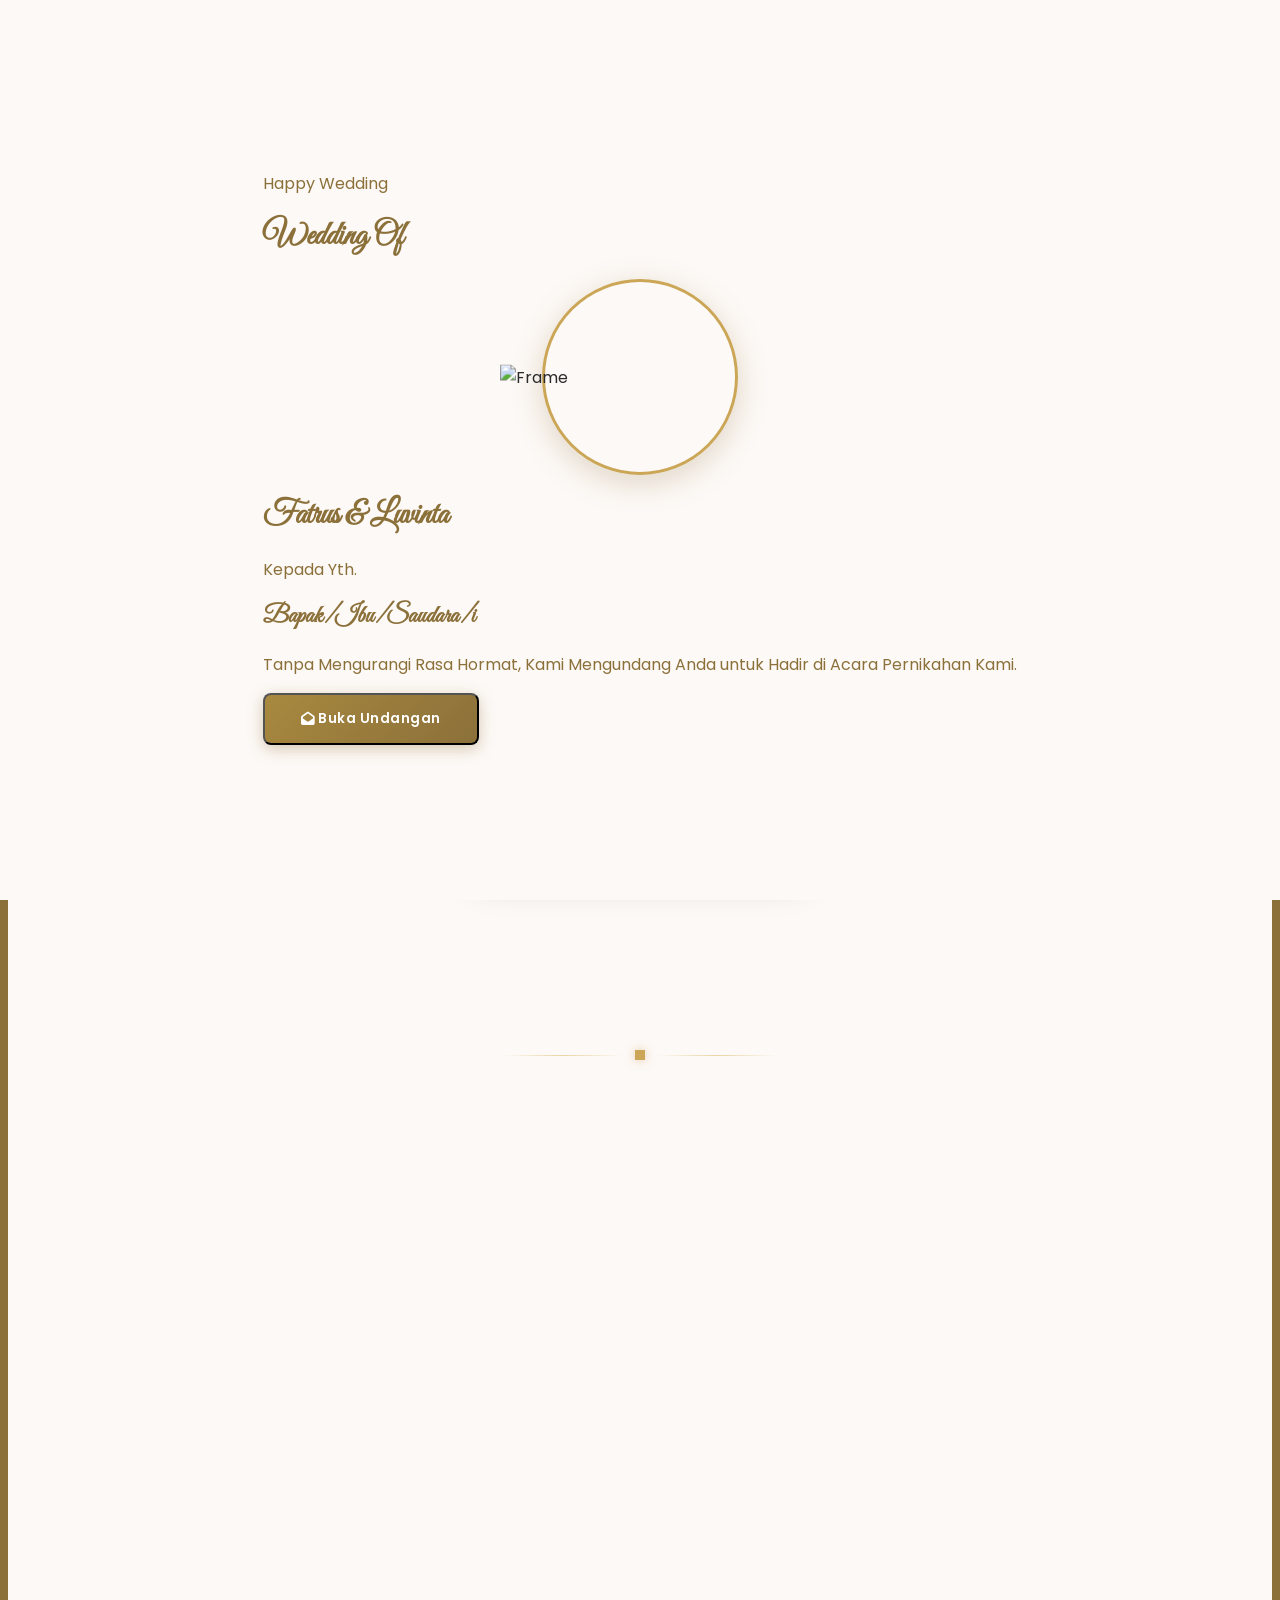
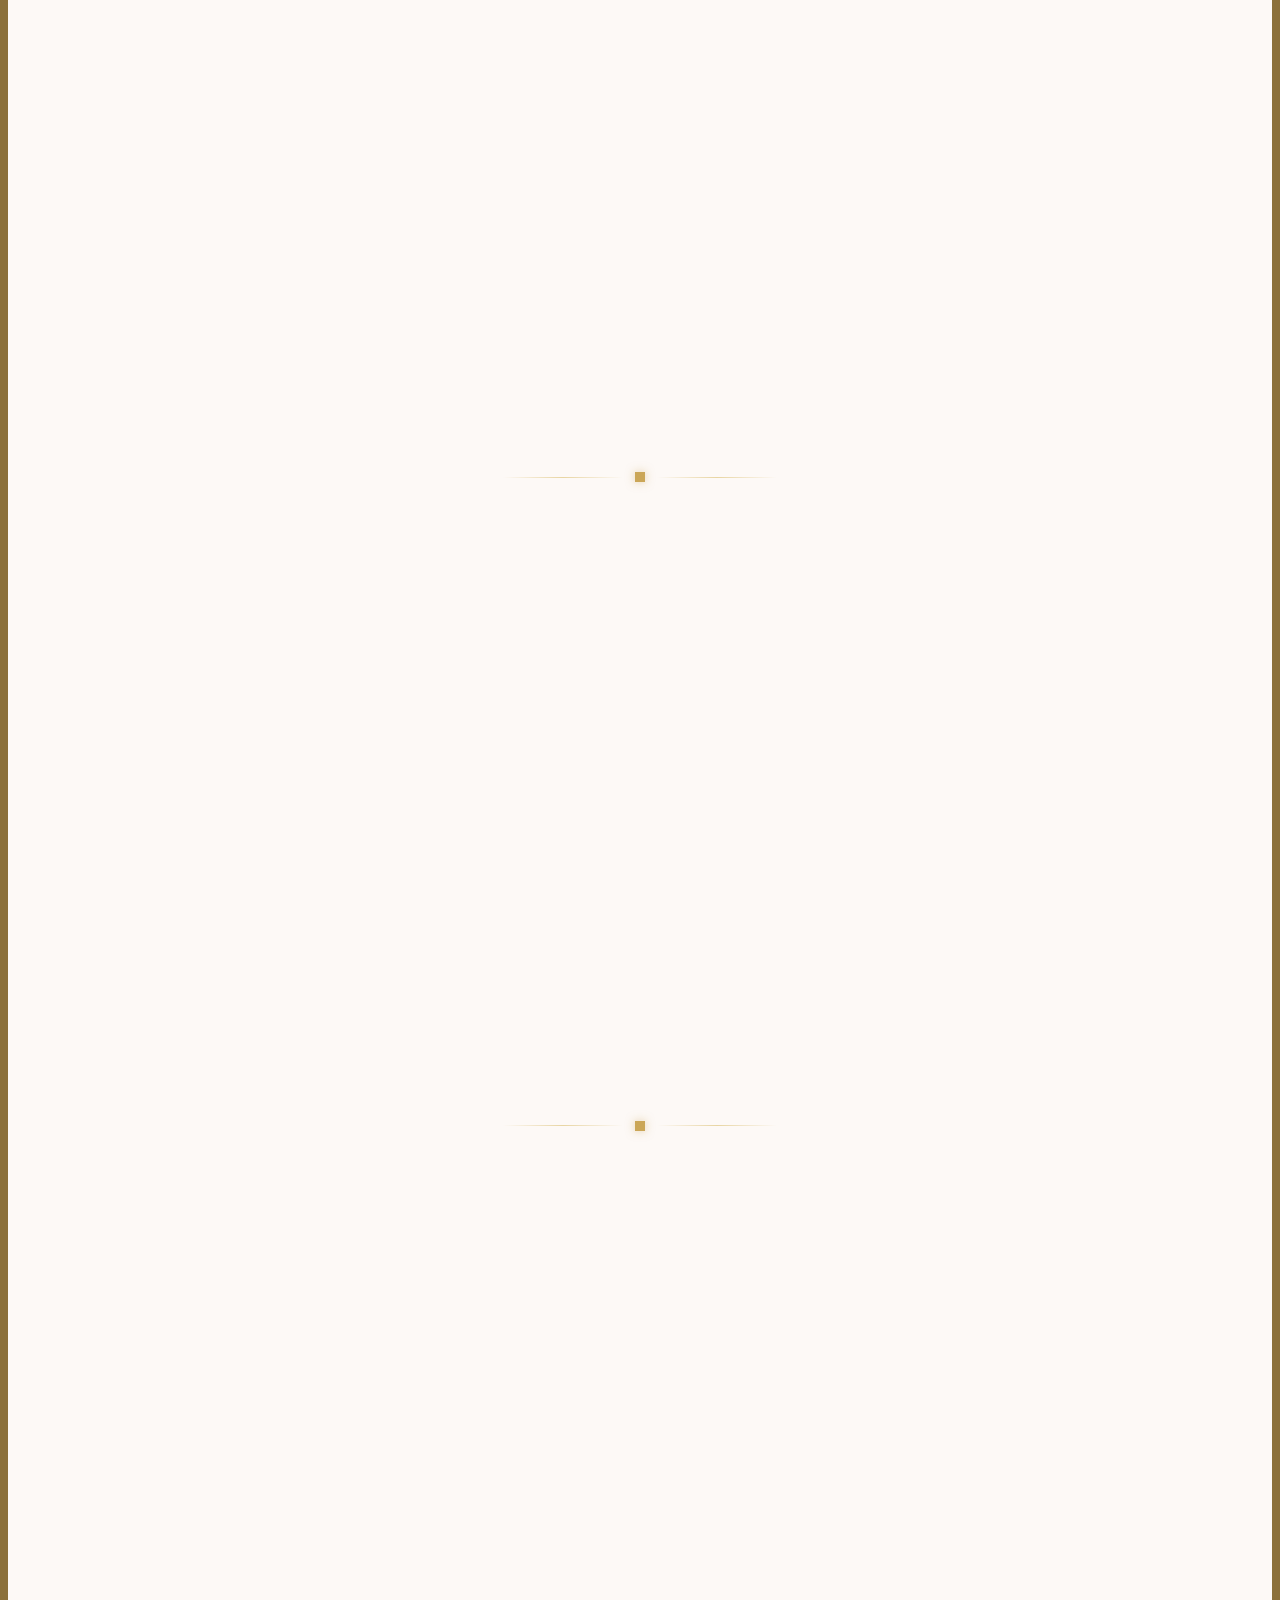
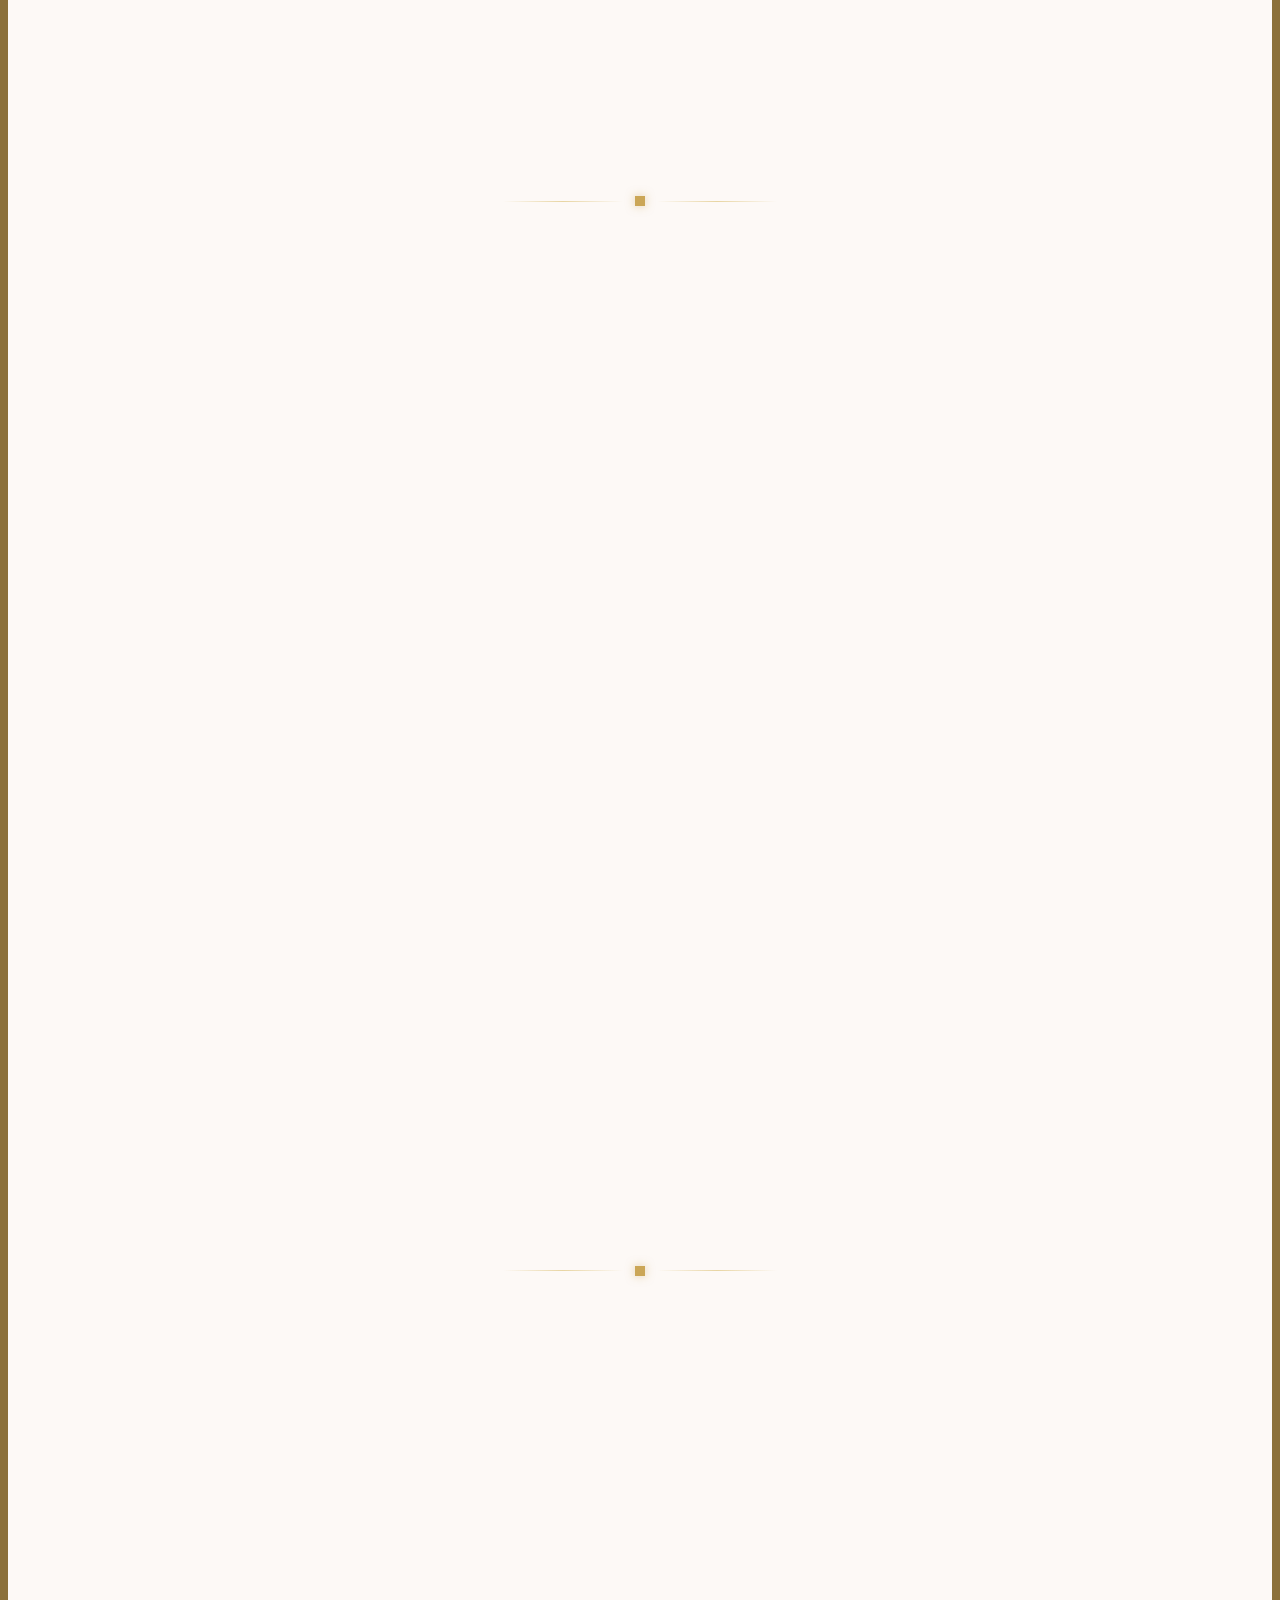
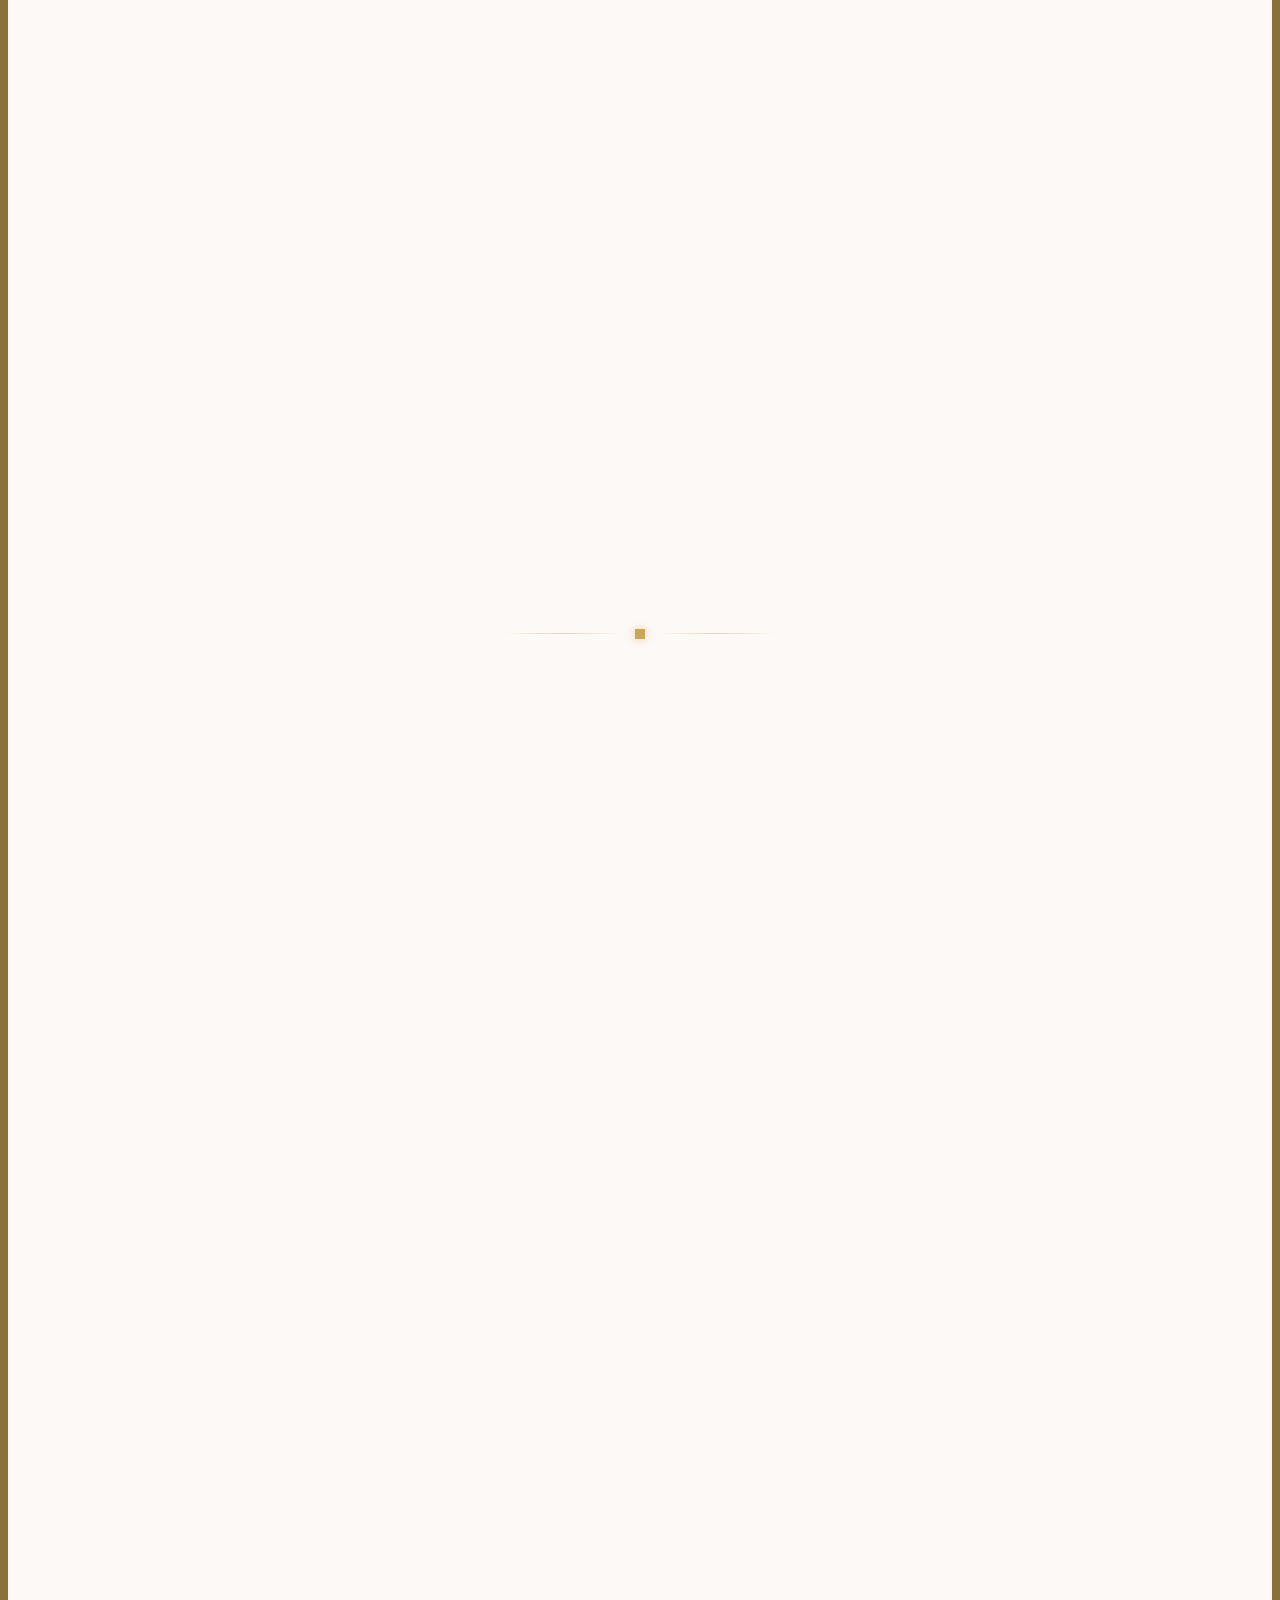
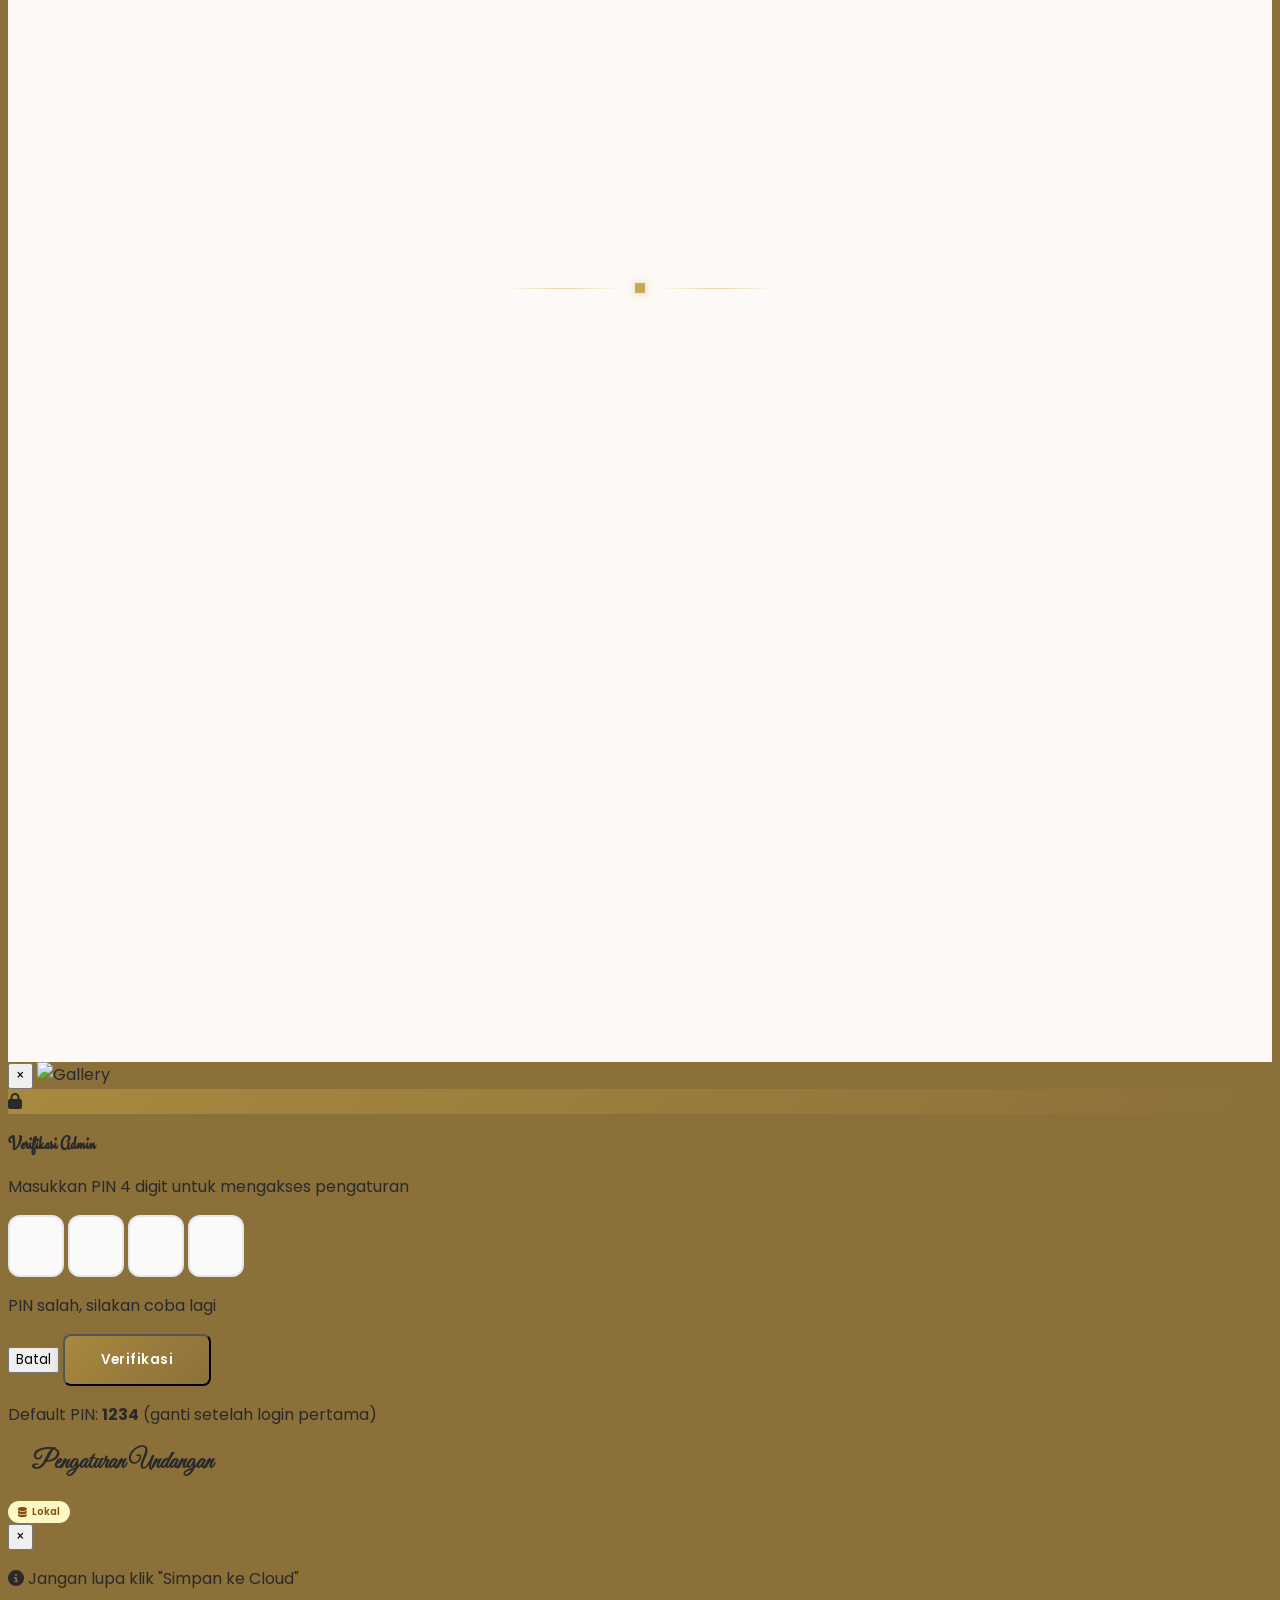
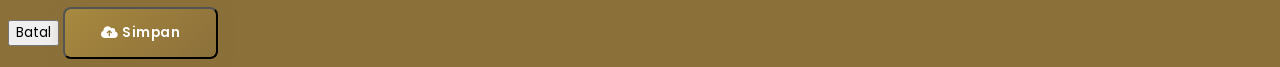
==== commit 19b7c6a1: "Update index.html" ====
--- a/index.html
+++ b/index.html
@@ -1,888 +1,424 @@
 <!DOCTYPE html>
 <html lang="id" class="scroll-smooth">
 <head>
-<meta charset="utf-8">
-<meta name="viewport" content="width=device-width, initial-scale=1.0">
-<title id="page-title">Undangan Fatrus & Luvinta</title>
-<meta name="theme-color" content="#8b703a">
-<link rel="icon" href="data:image/svg+xml,<svg xmlns='http://www.w3.org/2000/svg' viewBox='0 0 100 100'><text y='.9em' font-size='90'>💍</text></svg>">
-<link rel="preconnect" href="https://fonts.googleapis.com">
-<link rel="preconnect" href="https://fonts.gstatic.com" crossorigin>
-<link href="https://fonts.googleapis.com/css2?family=Great+Vibes&family=Engagement&family=Poppins:wght@300;400;500;600;700&family=Golos+Text:wght@400;600;700&display=swap" rel="stylesheet">
-<script src="https://cdn.tailwindcss.com"></script>
-<link href="https://unpkg.com/aos@2.3.1/dist/aos.css" rel="stylesheet">
-<link rel="stylesheet" href="https://cdnjs.cloudflare.com/ajax/libs/font-awesome/6.4.0/css/all.min.css">
-<!-- CSS di-externalize ke style.css -->
-<link rel="stylesheet" href="./css/style.css">
+  <meta charset="utf-8">
+  <meta name="viewport" content="width=device-width, initial-scale=1.0">
+  <title id="page-title">Undangan Fatrus & Luvinta</title>
+  <meta name="theme-color" content="#8b703a">
+  <meta name="description" content="Undangan Pernikahan Ahmad Fatrussulukhi & Luvinta Citra Fitria">
+  <meta name="apple-mobile-web-app-capable" content="yes">
+  <meta name="apple-mobile-web-app-status-bar-style" content="black-translucent">
+  <meta name="apple-mobile-web-app-title" content="Undangan">
+  <meta name="mobile-web-app-capable" content="yes">
+
+  <!-- PWA -->
+  <link rel="manifest" href="./manifest.json">
+  <link rel="apple-touch-icon" href="./assets/icons/icon-192.png">
+  <link rel="icon" href="data:image/svg+xml,<svg xmlns='http://www.w3.org/2000/svg' viewBox='0 0 100 100'><text y='.9em' font-size='90'>💍</text></svg>">
+
+  <!-- Fonts -->
+  <link rel="preconnect" href="https://fonts.googleapis.com">
+  <link rel="preconnect" href="https://fonts.gstatic.com" crossorigin>
+  <link href="https://fonts.googleapis.com/css2?family=Great+Vibes&family=Engagement&family=Poppins:wght@300;400;500;600;700&family=Golos+Text:wght@400;600;700&display=swap" rel="stylesheet">
+
+  <!-- Libraries -->
+  <script src="https://cdn.tailwindcss.com"></script>
+  <link href="https://unpkg.com/aos@2.3.1/dist/aos.css" rel="stylesheet">
+  <link rel="stylesheet" href="https://cdnjs.cloudflare.com/ajax/libs/font-awesome/6.4.0/css/all.min.css">
+
+  <!-- Custom CSS -->
+  <link rel="stylesheet" href="./css/style.css">
 </head>
 <body>
-<div id="scroll-progress"></div>
-<div id="main-loader">
-<img id="loader-orn-tl" src="https://lh3.googleusercontent.com/d/1lp_xChzCbh4-UYHnI4q0ysUwojfcYb1W" class="loader-ornament tl" alt="" loading="lazy">
-<img id="loader-orn-tr" src="https://lh3.googleusercontent.com/d/1lp_xChzCbh4-UYHnI4q0ysUwojfcYb1W" class="loader-ornament tr" alt="" loading="lazy">
-<img id="loader-orn-bl" src="https://lh3.googleusercontent.com/d/1lp_xChzCbh4-UYHnI4q0ysUwojfcYb1W" class="loader-ornament bl" alt="" loading="lazy">
-<img id="loader-orn-br" src="https://lh3.googleusercontent.com/d/1lp_xChzCbh4-UYHnI4q0ysUwojfcYb1W" class="loader-ornament br" alt="" loading="lazy">
-<div class="loader-content">
-<div class="loader-envelope">💌</div>
-<div class="loader-label">The Wedding Of</div>
-<div class="loader-names"><span class="name-text" id="loader-name-text"></span></div>
-<div class="loader-line-wrapper"></div>
-<div class="loader-status" id="loader-status">Merajut Kisah Bahagia<span class="dot-loader"></span><span class="dot-loader"></span><span class="dot-loader"></span></div>
-</div>
-</div>
-<div id="toast-container" class="fixed top-5 right-5 z-[999999] flex flex-col gap-3 pointer-events-none"></div>
-<audio id="bg-music" loop preload="auto"></audio>
-<button id="pwa-install-btn" onclick="installPWA()" title="Install Aplikasi"><i class="fa-solid fa-download"></i></button>
-
-<!-- Cover Page -->
-<div id="awal" class="awal" style="visibility:hidden;">
-<div class="text-center w-full max-w-md px-6">
-<p data-aos="fade-down" class="uppercase text-[11px] tracking-[6px] text-gold mb-3 font-semibold">Happy Wedding</p>
-<h1 data-aos="zoom-in" data-aos-delay="150" class="text-4xl text-gold mb-8">Wedding Of</h1>
-<div data-aos="zoom-rotate" data-aos-delay="300" class="relative w-[240px] h-[240px] mx-auto mb-8">
-<div id="val-fotoSampul" class="circle-img-wrapper absolute inset-0 m-auto" style="width:190px;height:190px;"></div>
-<img id="border-frame-awal" src="https://indoinvite.com/nikah/template/elegan/elegan-gold/EG-Border.webp" class="border-frame" style="width:280px;" alt="Frame">
-</div>
-<h1 data-aos="landing" data-aos-delay="500" class="text-5xl text-gold mb-6 relative z-10">
-<span class="val-pria-nick"></span> <span class="text-3xl">&</span> <span class="val-wanita-nick"></span>
-</h1>
-<div data-aos="reveal-up" data-aos-delay="700">
-<p class="text-xs text-gold font-semibold mb-1 tracking-wide">Kepada Yth.</p>
-<h2 class="text-2xl text-gold mb-3 leading-tight" id="nama-tamu">Bapak/Ibu/Saudara/i</h2>
-<button onclick="bukaUndangan()" class="button-gold w-3/4 py-3.5 text-base">
-<i class="fa-solid fa-envelope-open mr-2"></i> Buka Undangan
-</button>
-</div>
-</div>
-</div>
-
-<!-- Main Content -->
-<main id="main-content" class="hidden">
-<div id="audio-toggle" class="audio-btn hidden" onclick="toggleAudio()"><i class="fa-solid fa-music text-sm"></i></div>
-
-<!-- Home Section -->
-<section id="home" class="box-container min-h-screen py-20 px-4 text-center flex flex-col items-center justify-center relative">
-<div class="relative w-[280px] h-[280px] mx-auto mt-8 mb-6">
-<div id="val-fotoSampul2" class="circle-img-wrapper absolute inset-0 m-auto" style="width:220px;height:220px;"></div>
-<img id="border-frame-home" src="https://indoinvite.com/nikah/template/elegan/elegan-gold/EG-Border.webp" class="border-frame" style="width:320px;" alt="Frame">
-</div>
-<h1 class="text-5xl sm:text-6xl text-gold mt-2 mb-3">
-<span class="val-pria-nick"></span> <span class="text-3xl">&</span> <span class="val-wanita-nick"></span>
-</h1>
-<p class="text-sm text-gold-light max-w-sm mx-auto mb-10 italic">"Kami akan Menikah, dan kami ingin Anda menjadi Bagian dari Hari Istimewa Kami!"</p>
-<div id="countdown" class="flex justify-center flex-wrap mb-10">
-<div class="countdown-item"><span id="cd-days" class="text-2xl font-bold">0</span><span class="text-[10px]">Hari</span></div>
-<div class="countdown-item"><span id="cd-hours" class="text-2xl font-bold">0</span><span class="text-[10px]">Jam</span></div>
-<div class="countdown-item"><span id="cd-mins" class="text-2xl font-bold">0</span><span class="text-[10px]">Menit</span></div>
-<div class="countdown-item"><span id="cd-secs" class="text-2xl font-bold">0</span><span class="text-[10px]">Detik</span></div>
-</div>
-</section>
-
-<!-- Couple Section -->
-<section id="couple" class="box-container py-20 px-4 text-center">
-<div class="max-w-4xl mx-auto">
-<div class="flex flex-col md:flex-row items-center justify-center gap-8 mt-10">
-<div class="box-pengantin shadow-custom w-full md:w-5/12">
-<div class="relative w-36 h-36 mx-auto mb-5">
-<img id="val-fotoPria" src="" class="w-full h-full rounded-full border-4 border-gold object-cover" alt="Groom">
-</div>
-<h1 id="val-pria-full" class="text-3xl text-gray-800 mb-2">Nama Pria</h1>
-<p id="val-pria-ortu" class="text-sm text-gray-500">Ortu Pria</p>
-</div>
-<div class="text-6xl text-gold">&</div>
-<div class="box-pengantin shadow-custom w-full md:w-5/12">
-<div class="relative w-36 h-36 mx-auto mb-5">
-<img id="val-fotoWanita" src="" class="w-full h-full rounded-full border-4 border-gold object-cover" alt="Bride">
-</div>
-<h1 id="val-wanita-full" class="text-3xl text-gray-800 mb-2">Nama Wanita</h1>
-<p id="val-wanita-ortu" class="text-sm text-gray-500">Ortu Wanita</p>
-</div>
-</div>
-</div>
-</section>
-
-<!-- Event Section -->
-<section id="event" class="box-container py-20 px-4 text-center">
-<div class="max-w-lg mx-auto">
-<div class="event-card shadow-custom">
-<h1 class="text-3xl text-gold mb-5">Resepsi</h1>
-<h3 id="val-resepsi-date" class="text-2xl text-gold">Tgl Resepsi</h3>
-<p id="val-resepsi-time">Jam Resepsi</p>
-<p id="val-resepsi-lokasi">Lokasi Resepsi</p>
-</div>
-</div>
-</section>
-
-<!-- RSVP Section -->
-<section id="rsvp" class="box-container py-20 px-4">
-<div class="max-w-xl mx-auto">
-<form id="rsvp-form" onsubmit="submitRSVP(event)">
-<input type="text" id="rsvp-name" required class="rsvp-input mb-4" placeholder="Nama Anda">
-<select id="rsvp-status" required class="rsvp-input mb-4" onchange="toggleJumlah(this.value)">
-<option value="">Pilih Kehadiran</option>
-<option value="Hadir">Hadir</option>
-<option value="Tidak Hadir">Tidak Hadir</option>
-</select>
-<textarea id="rsvp-message" required rows="4" class="rsvp-input mb-4" placeholder="Ucapan..."></textarea>
-<button type="submit" id="btn-submit-rsvp" class="w-full button-gold py-3">Kirim</button>
-</form>
-<div id="rsvp-list-container" class="mt-6 space-y-3"></div>
-</div>
-</section>
-
-<!-- Gallery Section -->
-<section id="gallery" class="box-container py-20 px-4">
-<div class="grid grid-cols-2 md:grid-cols-3 gap-3" id="gallery-grid"></div>
-</section>
-
-<!-- Bank Section -->
-<section id="gift" class="box-container py-20 px-4">
-<div id="bank-list-container" class="max-w-md mx-auto space-y-4"></div>
-</section>
-
-<!-- Footer -->
-<footer class="box-container py-20 px-4 text-center">
-<h1 class="text-5xl text-gold mb-3">
-<span class="val-pria-nick"></span> & <span class="val-wanita-nick"></span>
-</h1>
-<p class="text-xs text-gray-400 mt-8">
-Made with <span id="footer-heart" class="footer-heart text-red-400 text-base cursor-pointer">❤️</span>
-</p>
-</footer>
-</main>
-
-<!-- Bottom Nav -->
-<nav class="fix-menu" id="bottom-nav">
-<a href="#home" data-section="home"><i class="fa-solid fa-house"></i></a>
-<a href="#couple" data-section="couple"><i class="fa-solid fa-heart"></i></a>
-<a href="#event" data-section="event"><i class="fa-solid fa-calendar"></i></a>
-<a href="#gallery" data-section="gallery"><i class="fa-solid fa-images"></i></a>
-<a href="#rsvp" data-section="rsvp"><i class="fa-solid fa-envelope"></i></a>
-</nav>
-
-<!-- Lightbox -->
-<div id="lightbox" class="fixed inset-0 bg-black/95 z-[9999999] hidden items-center justify-center p-4">
-<img id="lightbox-img" src="" class="max-w-full max-h-[85vh] object-contain" alt="Gallery">
-<button onclick="closeLightbox()" class="absolute top-4 right-4 text-white text-3xl">×</button>
-</div>
-
-<!-- PIN Modal -->
-<div id="pin-modal" class="fixed inset-0 bg-black/60 z-[9999999] hidden items-center justify-center px-4">
-<div class="bg-white rounded-2xl shadow-2xl w-full max-w-sm p-6">
-<h3 class="text-xl font-bold text-center mb-4">Verifikasi Admin</h3>
-<p class="text-sm text-gray-500 text-center mb-6">Masukkan PIN 4 digit</p>
-<div class="flex justify-center gap-3 mb-4">
-<input type="password" maxlength="1" class="pin-input w-12 h-14 text-center text-2xl border-2 rounded" data-pin-index="0">
-<input type="password" maxlength="1" class="pin-input w-12 h-14 text-center text-2xl border-2 rounded" data-pin-index="1">
-<input type="password" maxlength="1" class="pin-input w-12 h-14 text-center text-2xl border-2 rounded" data-pin-index="2">
-<input type="password" maxlength="1" class="pin-input w-12 h-14 text-center text-2xl border-2 rounded" data-pin-index="3">
-</div>
-<p id="pin-error" class="text-red-500 text-xs text-center mb-4 hidden">PIN salah</p>
-<div class="flex gap-3">
-<button onclick="closePinModal()" class="flex-1 bg-gray-100 py-3 rounded-lg">Batal</button>
-<button onclick="verifyPin()" id="btn-verify-pin" class="flex-1 button-gold py-3 rounded-lg">Verifikasi</button>
-</div>
-<p class="text-[10px] text-gray-400 text-center mt-4">Default PIN: <strong>1234</strong></p>
-</div>
-</div>
-
-<!-- Settings Modal -->
-<div id="settings-modal" class="fixed inset-0 bg-black/60 z-[999999] hidden items-center justify-center px-4">
-<div class="bg-white rounded-2xl w-full max-w-5xl max-h-[92vh] flex flex-col">
-<div class="p-4 border-b flex justify-between items-center">
-<h2 class="text-lg font-bold"><i class="fa-solid fa-cog mr-2 text-gold"></i>Pengaturan</h2>
-<button onclick="closeSettings()" class="text-2xl">×</button>
-</div>
-<div class="flex flex-1 overflow-hidden">
-<div class="w-64 bg-gray-50 border-r p-4 space-y-2 overflow-y-auto">
-<button onclick="switchSettingsTab('chapters')" class="settings-tab-btn w-full text-left px-4 py-3 rounded-lg bg-gold text-white" data-tab="chapters">Chapter</button>
-<button onclick="switchSettingsTab('couple')" class="settings-tab-btn w-full text-left px-4 py-3 rounded-lg" data-tab="couple">Mempelai</button>
-<button onclick="switchSettingsTab('design')" class="settings-tab-btn w-full text-left px-4 py-3 rounded-lg" data-tab="design">Desain</button>
-<button onclick="switchSettingsTab('events')" class="settings-tab-btn w-full text-left px-4 py-3 rounded-lg" data-tab="events">Acara</button>
-<button onclick="switchSettingsTab('content')" class="settings-tab-btn w-full text-left px-4 py-3 rounded-lg" data-tab="content">Konten</button>
-<button onclick="switchSettingsTab('banks')" class="settings-tab-btn w-full text-left px-4 py-3 rounded-lg" data-tab="banks">Rekening</button>
-<button onclick="switchSettingsTab('security')" class="settings-tab-btn w-full text-left px-4 py-3 rounded-lg" data-tab="security">Keamanan</button>
-<button onclick="switchSettingsTab('tools')" class="settings-tab-btn w-full text-left px-4 py-3 rounded-lg" data-tab="tools">Tools</button>
-</div>
-<div class="flex-1 overflow-y-auto p-6" id="settings-content">
-<form id="form-settings">
-<!-- Chapters Tab -->
-<div id="tab-chapters" class="settings-tab-content">
-<h3 class="font-bold mb-4">Manajemen Chapter</h3>
-<div id="chapters-list" class="space-y-2"></div>
-</div>
-<!-- Couple Tab -->
-<div id="tab-couple" class="settings-tab-content hidden">
-<div class="grid grid-cols-2 gap-4">
-<div><label>Panggilan Pria</label><input type="text" id="set-priaNick" class="w-full px-3 py-2 border rounded"></div>
-<div><label>Nama Pria</label><input type="text" id="set-priaFull" class="w-full px-3 py-2 border rounded"></div>
-<div><label>Panggilan Wanita</label><input type="text" id="set-wanitaNick" class="w-full px-3 py-2 border rounded"></div>
-<div><label>Nama Wanita</label><input type="text" id="set-wanitaFull" class="w-full px-3 py-2 border rounded"></div>
-</div>
-</div>
-<!-- Security Tab -->
-<div id="tab-security" class="settings-tab-content hidden">
-<div class="space-y-3">
-<div><label>PIN Lama</label><input type="password" id="set-oldPin" class="w-full px-3 py-2 border rounded"></div>
-<div><label>PIN Baru</label><input type="password" id="set-newPin" class="w-full px-3 py-2 border rounded"></div>
-<div><label>Konfirmasi PIN</label><input type="password" id="set-confirmPin" class="w-full px-3 py-2 border rounded"></div>
-<button type="button" onclick="changePin()" class="button-gold w-full py-2">Ubah PIN</button>
-</div>
-</div>
-<!-- Tools Tab -->
-<div id="tab-tools" class="settings-tab-content hidden">
-<button type="button" onclick="refreshFromCloud()" class="bg-gray-200 px-4 py-2 rounded mr-2">Tarik dari Cloud</button>
-<button type="button" onclick="saveSettings()" class="button-gold px-4 py-2">Simpan ke Cloud</button>
-</div>
-</form>
-</div>
-</div>
-<div class="p-4 border-t flex justify-end gap-2">
-<button onclick="closeSettings()" class="bg-gray-200 px-6 py-2 rounded">Batal</button>
-<button onclick="saveSettings()" class="button-gold px-6 py-2">Simpan</button>
-</div>
-</div>
-</div>
-
-<input type="file" id="file-upload-input" style="display:none">
-
-<script src="https://unpkg.com/aos@2.3.1/dist/aos.js"></script>
-<script>
-(function() {
-'use strict';
-
-AOS.init({ duration: 1000, once: false, mirror: true });
-
-var GOOGLE_API_URL = "https://script.google.com/macros/s/AKfycbxlEj-baHVv-fx-SfHtasEdhzGVCnRF6sT5RrCi0T9Ou8H3qfkCBcg5jDc56umUjyk/exec";
-var FETCH_TIMEOUT = 30000;
-var ADMIN_PIN = null;
-var appData = null;
-var dataSource = 'default';
-var countdownInterval = null;
-var isMusicPlaying = false;
-var currentLightboxIndex = 0;
-var galleryImages = [];
-var rsvpList = [];
-var currentChapters = {};
-var currentGalleryCount = 6;
-
-var defaultData = {
-priaNick: "Fatrus", wanitaNick: "Luvinta",
-priaFull: "Ahmad Fatrussulukhi", wanitaFull: "Luvinta Citra Fitria",
-priaOrtu: "Bapak Jasro'i (Alm)", wanitaOrtu: "Bapak Majik Ismail",
-musicUrl: "", fotoSampul: "", fotoPria: "", fotoWanita: "",
-akadDate: "20 Juli 2026", akadTime: "09:00 WIB", akadLokasi: "Rumah",
-resepsiDate: "20 Juli 2026", resepsiTime: "11:00 WIB", resepsiLokasi: "Rumah",
-banks: [{ id: 'b1', name: 'BCA', rek: '12345678', an: 'Luvinta', visible: true }],
-countdownTarget: "2026-07-20",
-bukuTamu: [],
-chapters: {
-"home": { active: true, label: "Home" },
-"couple": { active: true, label: "Mempelai" },
-"event": { active: true, label: "Acara" },
-"rsvp": { active: true, label: "Buku Tamu" },
-"gallery": { active: true, label: "Gallery" },
-"gift": { active: true, label: "Hadiah" }
-}
-};
-
-var $ = function(id) { return document.getElementById(id); };
-var $$ = function(sel) { return document.querySelectorAll(sel); };
-
-function log(msg) { console.log('[Undangan]', msg); }
-
-function escapeHtml(str) {
-if (!str) return '';
-return String(str).replace(/&/g, '&amp;').replace(/</g, '&lt;').replace(/>/g, '&gt;');
-}
-
-function showToast(msg, type) {
-type = type || 'info';
-var c = $('toast-container');
-if (!c) return;
-var t = document.createElement('div');
-t.className = 'fixed top-5 right-5 bg-white p-4 rounded-lg shadow-lg border-l-4 z-50 transition';
-t.style.borderLeftColor = type === 'success' ? '#10b981' : type === 'error' ? '#ef4444' : '#3b82f6';
-t.innerHTML = '<span class="text-sm">' + msg + '</span>';
-c.appendChild(t);
-setTimeout(function() { t.remove(); }, 3000);
-}
-
-function startLoaderTyping() {
-var nameEl = $('loader-name-text');
-if (!nameEl) return;
-var fullName = (defaultData.priaNick || '') + ' & ' + (defaultData.wanitaNick || '');
-var idx = 0;
-function type() {
-if (idx <= fullName.length) {
-nameEl.textContent = fullName.substring(0, idx);
-idx++;
-setTimeout(type, 120);
-}
-}
-setTimeout(type, 800);
-}
-
-async function fetchCloudData() {
-try {
-var controller = new AbortController();
-var timeoutId = setTimeout(function() { controller.abort(); }, FETCH_TIMEOUT);
-var response = await fetch(GOOGLE_API_URL, { signal: controller.signal });
-clearTimeout(timeoutId);
-if (!response.ok) throw new Error('HTTP ' + response.status);
-var data = await response.json();
-if (data.status === "error") throw new Error(data.message);
-return data;
-} catch (err) {
-console.warn('Fetch gagal:', err.message);
-return null;
-}
-}
-
-function applyDataToHTML(data) {
-appData = data;
-$$('.val-pria-nick').forEach(function(el) { el.textContent = data.priaNick; });
-$$('.val-wanita-nick').forEach(function(el) { el.textContent = data.wanitaNick; });
-if ($('val-pria-full')) $('val-pria-full').textContent = data.priaFull;
-if ($('val-wanita-full')) $('val-wanita-full').textContent = data.wanitaFull;
-if ($('val-pria-ortu')) $('val-pria-ortu').textContent = data.priaOrtu;
-if ($('val-wanita-ortu')) $('val-wanita-ortu').textContent = data.wanitaOrtu;
-
-if ($('val-fotoPria') && data.fotoPria) $('val-fotoPria').src = data.fotoPria;
-if ($('val-fotoWanita') && data.fotoWanita) $('val-fotoWanita').src = data.fotoWanita;
-['val-fotoSampul', 'val-fotoSampul2'].forEach(function(id) {
-var el = $(id);
-if (el && data.fotoSampul) el.style.backgroundImage = "url('" + data.fotoSampul + "')";
-});
-
-var audio = $('bg-music');
-if (audio && data.musicUrl && audio.src !== data.musicUrl) {
-audio.src = data.musicUrl;
-audio.load();
-}
-
-if ($('val-resepsi-date')) $('val-resepsi-date').textContent = data.resepsiDate || '';
-if ($('val-resepsi-time')) $('val-resepsi-time').textContent = data.resepsiTime || '';
-if ($('val-resepsi-lokasi')) $('val-resepsi-lokasi').textContent = data.resepsiLokasi || '';
-
-galleryImages = [];
-for (var i = 1; i <= currentGalleryCount; i++) {
-var url = data['galeri' + i] || '';
-if (url) galleryImages.push(url);
-}
-renderGallery();
-renderBankList();
-rsvpList = data.bukuTamu || [];
-renderRsvpList();
-startCountdown(data.countdownTarget);
-if (data.chapters) {
-currentChapters = data.chapters;
-renderChaptersList();
-}
-}
-
-function renderGallery() {
-var grid = $('gallery-grid');
-if (!grid) return;
-grid.innerHTML = '';
-galleryImages.forEach(function(src, i) {
-var img = document.createElement('img');
-img.src = src;
-img.className = 'w-full aspect-[4/3] object-cover rounded-lg cursor-pointer';
-img.onclick = function() { openLightbox(i); };
-img.onerror = function() { this.style.display = 'none'; };
-grid.appendChild(img);
-});
-}
-
-function openLightbox(index) {
-currentLightboxIndex = index;
-$('lightbox-img').src = galleryImages[index];
-$('lightbox').classList.remove('hidden');
-$('lightbox').classList.add('flex');
-document.body.style.overflow = 'hidden';
-}
-
-window.closeLightbox = function() {
-$('lightbox').classList.add('hidden');
-$('lightbox').classList.remove('flex');
-document.body.style.overflow = '';
-};
-
-function renderBankList() {
-var container = $('bank-list-container');
-if (!container) return;
-var banks = (appData && appData.banks) ? appData.banks : [];
-var visible = banks.filter(function(b) { return b.visible !== false; });
-container.innerHTML = visible.map(function(b) {
-return '<div class="bg-white p-4 rounded-lg shadow flex justify-between items-center">' +
-'<div><h4 class="font-bold">' + escapeHtml(b.name) + '</h4>' +
-'<p class="font-mono">' + escapeHtml(b.rek) + '</p>' +
-'<p class="text-xs text-gray-500">a.n. ' + escapeHtml(b.an) + '</p></div>' +
-'<button onclick="copyRek(\'' + escapeHtml(b.rek) + '\', this)" class="button-gold px-4 py-2 rounded text-sm">Salin</button></div>';
-}).join('');
-}
-
-window.copyRek = function(text, btn) {
-navigator.clipboard.writeText(text).then(function() {
-showToast('Nomor rekening disalin', 'success');
-btn.textContent = 'Tersalin';
-setTimeout(function() { btn.textContent = 'Salin'; }, 2000);
-});
-};
-
-function renderRsvpList() {
-var container = $('rsvp-list-container');
-if (!container) return;
-if (!rsvpList.length) {
-container.innerHTML = '<p class="text-sm text-gray-400 text-center">Belum ada ucapan</p>';
-return;
-}
-container.innerHTML = rsvpList.map(function(item) {
-return '<div class="bg-gray-50 rounded-lg p-3 border"><p class="font-semibold text-sm">' + escapeHtml(item.nama) + '</p>' +
-'<p class="text-sm text-gray-600">' + escapeHtml(item.ucapan) + '</p></div>';
-}).join('');
-}
-
-function startCountdown(target) {
-if (countdownInterval) clearInterval(countdownInterval);
-if (!target) return;
-var targetDate = new Date(target + 'T00:00:00');
-if (isNaN(targetDate.getTime())) return;
-function update() {
-var diff = targetDate.getTime() - Date.now();
-if (diff <= 0) {
-$('cd-days').textContent = '0';
-$('cd-hours').textContent = '0';
-$('cd-mins').textContent = '0';
-$('cd-secs').textContent = '0';
-clearInterval(countdownInterval);
-return;
-}
-$('cd-days').textContent = Math.floor(diff / 86400000);
-$('cd-hours').textContent = String(Math.floor((diff % 86400000) / 3600000)).padStart(2, '0');
-$('cd-mins').textContent = String(Math.floor((diff % 3600000) / 60000)).padStart(2, '0');
-$('cd-secs').textContent = String(Math.floor((diff % 60000) / 1000)).padStart(2, '0');
-}
-update();
-countdownInterval = setInterval(update, 1000);
-}
-
-// ✅ PERBAIKAN: shareViaWhatsApp dengan string satu baris
-window.shareViaWhatsApp = function() {
-var link = $('generated-link-output') ? $('generated-link-output').value : window.location.href;
-var message = 'Assalamu\'alaikum,\nKami mengundang Anda untuk hadir di acara pernikahan kami.\nSilakan klik link berikut:\n' + link + '\nWassalamu\'alaikum Wr. Wb.';
-var waUrl = 'https://wa.me/?text=' + encodeURIComponent(message);
-window.open(waUrl, '_blank');
-};
-
-window.bukaUndangan = function() {
-$('awal').classList.add('opened');
-setTimeout(function() { $('awal').style.display = 'none'; }, 700);
-$('main-content').classList.remove('hidden');
-$('bottom-nav').classList.add('visible');
-$('audio-toggle').classList.remove('hidden');
-
-var audio = $('bg-music');
-if (audio) {
-audio.volume = 0.35;
-if (appData && appData.musicUrl) {
-audio.src = appData.musicUrl;
-audio.load();
-}
-audio.play().then(function() {
-isMusicPlaying = true;
-$('audio-toggle').classList.add('playing');
-}).catch(function(err) {
-console.warn('Autoplay gagal:', err);
-});
-}
-window.scrollTo({ top: 0, behavior: 'smooth' });
-};
-
-window.toggleAudio = function() {
-var audio = $('bg-music');
-var btn = $('audio-toggle');
-if (isMusicPlaying) {
-audio.pause();
-isMusicPlaying = false;
-btn.classList.remove('playing');
-} else {
-audio.play().then(function() {
-isMusicPlaying = true;
-btn.classList.add('playing');
-});
-}
-};
-
-window.toggleJumlah = function(val) {
-// Toggle jumlah tamu field jika ada
-};
-
-window.submitRSVP = async function(e) {
-e.preventDefault();
-var btn = $('btn-submit-rsvp');
-btn.disabled = true;
-btn.textContent = 'Mengirim...';
-
-var payload = {
-action: "rsvp",
-nama: $('rsvp-name').value.trim(),
-kehadiran: $('rsvp-status').value,
-jumlah: '1',
-ucapan: $('rsvp-message').value.trim()
-};
-
-var localItem = {
-nama: payload.nama,
-kehadiran: payload.kehadiran,
-ucapan: payload.ucapan,
-tanggal: new Date().toLocaleString('id-ID')
-};
-
-try {
-var res = await fetch(GOOGLE_API_URL, {
-method: 'POST',
-body: JSON.stringify(payload)
-});
-var result = await res.json();
-if (result.status === 'success') {
-rsvpList.unshift(localItem);
-renderRsvpList();
-showToast('Ucapan terkirim!', 'success');
-}
-} catch (err) {
-rsvpList.unshift(localItem);
-renderRsvpList();
-showToast('Tersimpan lokal', 'info');
-}
-
-$('rsvp-message').value = '';
-btn.disabled = false;
-btn.textContent = 'Kirim';
-};
-
-// Admin Access
-(function initSilentAdminTap() {
-var heartEl = $('footer-heart');
-if (!heartEl) return;
-var tapCount = 0;
-var tapTimer = null;
-
-heartEl.addEventListener('click', function(e) {
-e.preventDefault();
-tapCount++;
-log('Tap count: ' + tapCount);
-if (tapTimer) clearTimeout(tapTimer);
-tapTimer = setTimeout(function() { tapCount = 0; }, 2000);
-if (tapCount >= 5) {
-tapCount = 0;
-log('Opening PIN modal...');
-openPinModal();
-}
-});
-})();
-
-window.openPinModal = function() {
-log('openPinModal called');
-var modal = $('pin-modal');
-if (!modal) {
-showToast('Modal PIN tidak ditemukan!', 'error');
-return;
-}
-modal.classList.remove('hidden');
-modal.classList.add('flex');
-document.body.style.overflow = 'hidden';
-setTimeout(function() {
-var firstInput = document.querySelector('.pin-input[data-pin-index="0"]');
-if (firstInput) firstInput.focus();
-}, 300);
-};
-
-window.closePinModal = function() {
-$('pin-modal').classList.add('hidden');
-$('pin-modal').classList.remove('flex');
-document.body.style.overflow = '';
-clearPinInputs();
-};
-
-function clearPinInputs() {
-document.querySelectorAll('.pin-input').forEach(function(input) {
-input.value = '';
-input.classList.remove('error');
-});
-var err = $('pin-error');
-if (err) err.classList.add('hidden');
-}
-
-// Auto-focus PIN inputs
-document.querySelectorAll('.pin-input').forEach(function(input) {
-input.addEventListener('input', function() {
-if (this.value.length === 1) {
-var nextIndex = parseInt(this.dataset.pinIndex) + 1;
-var nextInput = document.querySelector('.pin-input[data-pin-index="' + nextIndex + '"]');
-if (nextInput) nextInput.focus();
-}
-});
-input.addEventListener('keydown', function(e) {
-if (e.key === 'Backspace' && this.value === '') {
-var prevIndex = parseInt(this.dataset.pinIndex) - 1;
-var prevInput = document.querySelector('.pin-input[data-pin-index="' + prevIndex + '"]');
-if (prevInput) prevInput.focus();
-}
-if (e.key === 'Enter') verifyPin();
-});
-});
-
-window.verifyPin = async function() {
-log('verifyPin called');
-var inputs = document.querySelectorAll('.pin-input');
-var pin = '';
-inputs.forEach(function(input) { pin += input.value; });
-
-if (pin.length !== 4) {
-showToast('PIN harus 4 digit', 'error');
-return;
-}
-
-var btn = $('btn-verify-pin');
-btn.disabled = true;
-btn.textContent = 'Memverifikasi...';
-
-// ✅ Bypass PIN 1234 untuk mode development
-if (pin === '1234') {
-ADMIN_PIN = pin;
-closePinModal();
-openSettings();
-showToast('Verifikasi berhasil! (Mode Lokal)', 'success');
-btn.disabled = false;
-btn.textContent = 'Verifikasi';
-return;
-}
-
-try {
-var res = await fetch(GOOGLE_API_URL, {
-method: 'POST',
-body: JSON.stringify({ action: "verifyPin", pin: pin })
-});
-var result = await res.json();
-if (result.status === 'success') {
-ADMIN_PIN = pin;
-closePinModal();
-openSettings();
-showToast('Verifikasi berhasil!', 'success');
-} else {
-throw new Error(result.message || 'PIN salah');
-}
-} catch (err) {
-console.warn('Verifikasi gagal:', err);
-inputs.forEach(function(input) { input.classList.add('error'); });
-var errEl = $('pin-error');
-if (errEl) errEl.classList.remove('hidden');
-showToast('PIN salah!', 'error');
-setTimeout(clearPinInputs, 1500);
-} finally {
-btn.disabled = false;
-btn.textContent = 'Verifikasi';
-}
-};
-
-window.openSettings = function() {
-log('openSettings called');
-if (!appData) {
-appData = JSON.parse(JSON.stringify(defaultData));
-}
-populateSettingsForm(appData);
-var modal = $('settings-modal');
-if (!modal) {
-showToast('Modal tidak ditemukan!', 'error');
-return;
-}
-modal.classList.remove('hidden');
-modal.classList.add('flex');
-document.body.style.overflow = 'hidden';
-setTimeout(function() {
-switchSettingsTab('chapters');
-}, 100);
-};
-
-window.closeSettings = function() {
-$('settings-modal').classList.add('hidden');
-$('settings-modal').classList.remove('flex');
-document.body.style.overflow = '';
-};
-
-window.switchSettingsTab = function(tabName) {
-log('Switch tab: ' + tabName);
-document.querySelectorAll('.settings-tab-content').forEach(function(tab) {
-tab.classList.add('hidden');
-});
-var selectedTab = $('tab-' + tabName);
-if (selectedTab) {
-selectedTab.classList.remove('hidden');
-} else {
-var fallback = $('tab-chapters');
-if (fallback) fallback.classList.remove('hidden');
-tabName = 'chapters';
-}
-document.querySelectorAll('.settings-tab-btn').forEach(function(btn) {
-if (btn.dataset.tab === tabName) {
-btn.classList.add('bg-gold', 'text-white');
-btn.classList.remove('hover:bg-gray-100');
-} else {
-btn.classList.remove('bg-gold', 'text-white');
-btn.classList.add('hover:bg-gray-100');
-}
-});
-};
-
-function populateSettingsForm(data) {
-log('Populating form...');
-var fields = ['priaNick', 'priaFull', 'wanitaNick', 'wanitaFull'];
-fields.forEach(function(f) {
-var el = $('set-' + f);
-if (el && data[f] !== undefined) {
-el.value = data[f];
-}
-});
-if (data.chapters && Object.keys(data.chapters).length > 0) {
-currentChapters = data.chapters;
-} else {
-currentChapters = JSON.parse(JSON.stringify(defaultData.chapters));
-}
-renderChaptersList();
-}
-
-function renderChaptersList() {
-var container = $('chapters-list');
-if (!container) return;
-var chapters = currentChapters;
-if (!chapters || Object.keys(chapters).length === 0) {
-chapters = JSON.parse(JSON.stringify(defaultData.chapters));
-currentChapters = chapters;
-}
-var html = '';
-for (var key in chapters) {
-var chapter = chapters[key];
-var isActive = chapter.active !== false;
-html += '<div class="flex items-center justify-between p-3 bg-white rounded border">' +
-'<div><div class="font-semibold text-sm">' + escapeHtml(chapter.label) + '</div>' +
-'<div class="text-xs text-gray-500">' + key + '</div></div>' +
-'<label class="toggle-switch"><input type="checkbox" ' + (isActive ? 'checked' : '') +
-' onchange="toggleChapter(\'' + key + '\', this.checked)"></label></div>';
-}
-container.innerHTML = html;
-}
-
-window.toggleChapter = function(chapterId, isActive) {
-if (currentChapters[chapterId]) {
-currentChapters[chapterId].active = isActive;
-renderChaptersList();
-showToast('Chapter ' + (isActive ? 'diaktifkan' : 'dinonaktifkan'), 'info');
-}
-};
-
-window.changePin = async function() {
-var oldPin = $('set-oldPin').value;
-var newPin = $('set-newPin').value;
-var confirmPin = $('set-confirmPin').value;
-
-if (!oldPin || !newPin || !confirmPin) {
-showToast('Semua field harus diisi', 'error');
-return;
-}
-if (newPin.length < 4 || !/^\d+$/.test(newPin)) {
-showToast('PIN baru harus 4 digit angka', 'error');
-return;
-}
-if (newPin !== confirmPin) {
-showToast('Konfirmasi PIN tidak cocok', 'error');
-return;
-}
-
-try {
-var res = await fetch(GOOGLE_API_URL, {
-method: 'POST',
-body: JSON.stringify({ action: "changePin", oldPin: oldPin, newPin: newPin })
-});
-var result = await res.json();
-if (result.status === 'success') {
-ADMIN_PIN = newPin;
-$('set-oldPin').value = '';
-$('set-newPin').value = '';
-$('set-confirmPin').value = '';
-showToast('PIN berhasil diubah!', 'success');
-} else {
-throw new Error(result.message);
-}
-} catch (err) {
-showToast('Gagal ubah PIN: ' + err.message, 'error');
-}
-};
-
-window.saveSettings = function() {
-if (!ADMIN_PIN) {
-showToast('Sesi expired, login ulang', 'error');
-closeSettings();
-setTimeout(openPinModal, 300);
-return;
-}
-showToast('Fitur save dalam pengembangan...', 'info');
-};
-
-window.refreshFromCloud = async function() {
-showToast('Mengambil data...', 'info');
-var data = await fetchCloudData();
-if (data) {
-applyDataToHTML(data);
-showToast('Data dari cloud!', 'success');
-} else {
-showToast('Gagal ambil data', 'error');
-}
-};
-
-window.installPWA = function() {
-showToast('Buka di Chrome untuk install', 'info');
-};
-
-// Init
-async function init() {
-startLoaderTyping();
-
-var urlParams = new URLSearchParams(window.location.search);
-var guestName = urlParams.get('kpd') || "Bapak/Ibu/Saudara/i";
-if ($('nama-tamu')) $('nama-tamu').innerText = guestName;
-
-var data = await fetchCloudData();
-if (!data) {
-try {
-var localStr = localStorage.getItem('undanganData_v2');
-if (localStr) data = JSON.parse(localStr);
-} catch (e) {}
-}
-if (!data) data = JSON.parse(JSON.stringify(defaultData));
-
-applyDataToHTML(data);
-try { localStorage.setItem('undanganData_v2', JSON.stringify(data)); } catch (e) {}
-
-$('main-loader').classList.add('fade-out');
-$('awal').style.visibility = 'visible';
-
-// Keyboard shortcut Ctrl+Shift+A
-document.addEventListener('keydown', function(e) {
-if (e.ctrlKey && e.shiftKey && e.key === 'A') {
-e.preventDefault();
-openPinModal();
-}
-});
-}
-
-if (document.readyState === 'loading') {
-document.addEventListener('DOMContentLoaded', init);
-} else {
-init();
-}
-})();
-</script>
+
+  <!-- Scroll Progress Bar -->
+  <div id="scroll-progress"></div>
+
+  <!-- Main Loader -->
+  <div id="main-loader">
+    <img id="loader-orn-tl" src="https://lh3.googleusercontent.com/d/1lp_xChzCbh4-UYHnI4q0ysUwojfcYb1W" class="loader-ornament tl" alt="" loading="lazy">
+    <img id="loader-orn-tr" src="https://lh3.googleusercontent.com/d/1lp_xChzCbh4-UYHnI4q0ysUwojfcYb1W" class="loader-ornament tr" alt="" loading="lazy">
+    <img id="loader-orn-bl" src="https://lh3.googleusercontent.com/d/1lp_xChzCbh4-UYHnI4q0ysUwojfcYb1W" class="loader-ornament bl" alt="" loading="lazy">
+    <img id="loader-orn-br" src="https://lh3.googleusercontent.com/d/1lp_xChzCbh4-UYHnI4q0ysUwojfcYb1W" class="loader-ornament br" alt="" loading="lazy">
+    <div class="loader-content">
+      <div class="loader-envelope">💌</div>
+      <div class="loader-label">The Wedding Of</div>
+      <div class="loader-names"><span class="name-text" id="loader-name-text"></span></div>
+      <div class="loader-line-wrapper"></div>
+      <div class="loader-status" id="loader-status">Merajut Kisah Bahagia<span class="dot-loader"></span><span class="dot-loader"></span><span class="dot-loader"></span></div>
+    </div>
+  </div>
+
+  <!-- Toast Container -->
+  <div id="toast-container" class="fixed top-5 right-5 z-[999999] flex flex-col gap-3 pointer-events-none"></div>
+
+  <!-- Background Music -->
+  <audio id="bg-music" loop preload="auto"></audio>
+
+  <!-- PWA Install Button -->
+  <button id="pwa-install-btn" onclick="installPWA()" title="Install Aplikasi"><i class="fa-solid fa-download"></i></button>
+
+  <!-- Cover / Awal -->
+  <div id="awal" class="awal" style="visibility:hidden;">
+    <div class="text-center w-full max-w-md px-6">
+      <p data-aos="fade-down" data-aos-duration="800" class="uppercase text-[11px] tracking-[6px] text-gold mb-3 font-semibold">Happy Wedding</p>
+      <h1 data-aos="zoom-in" data-aos-delay="150" class="text-4xl text-gold mb-8">Wedding Of</h1>
+      <div data-aos="zoom-rotate" data-aos-delay="300" data-aos-duration="1200" class="relative w-[240px] h-[240px] mx-auto mb-8">
+        <div id="val-fotoSampul" class="circle-img-wrapper absolute inset-0 m-auto" style="width:190px;height:190px;"></div>
+        <img id="border-frame-awal" src="https://indoinvite.com/nikah/template/elegan/elegan-gold/EG-Border.webp" class="border-frame" style="width:280px;" alt="Frame" loading="lazy">
+      </div>
+      <h1 data-aos="landing" data-aos-delay="500" class="text-5xl text-gold mb-6 relative z-10">
+        <span class="val-pria-nick"></span> <span class="text-3xl">&</span> <span class="val-wanita-nick"></span>
+      </h1>
+      <div data-aos="reveal-up" data-aos-delay="700">
+        <p class="text-xs text-gold font-semibold mb-1 tracking-wide">Kepada Yth.</p>
+        <h2 class="text-2xl text-gold mb-3 leading-tight" id="nama-tamu">Bapak/Ibu/Saudara/i</h2>
+        <p class="text-[11px] text-gold opacity-80 mb-10 px-4 leading-relaxed">Tanpa Mengurangi Rasa Hormat, Kami Mengundang Anda untuk Hadir di Acara Pernikahan Kami.</p>
+        <button onclick="bukaUndangan()" class="button-gold w-3/4 py-3.5 text-base">
+          <i class="fa-solid fa-envelope-open mr-2"></i> Buka Undangan
+        </button>
+      </div>
+    </div>
+  </div>
+
+  <!-- Main Content -->
+  <main id="main-content" class="hidden">
+    <div id="audio-toggle" class="audio-btn hidden" onclick="toggleAudio()" title="Musik">
+      <i class="fa-solid fa-music text-sm"></i>
+    </div>
+
+    <!-- SECTION: Home -->
+    <section id="home" class="box-container min-h-screen py-20 px-4 text-center flex flex-col items-center justify-center relative">
+      <img id="orn-home-tl" src="https://indoinvite.com/nikah/template/elegan/elegan-gold/EG-AKR.webp" class="ornament ornament-tl parallax-layer" data-parallax-speed="0.2" alt="" loading="lazy">
+      <img id="orn-home-tr" src="https://indoinvite.com/nikah/template/elegan/elegan-gold/EG-AKN.webp" class="ornament ornament-tr parallax-layer" data-parallax-speed="-0.2" alt="" loading="lazy">
+      <div class="relative w-[280px] h-[280px] mx-auto mt-8 mb-6" data-aos="zoom-rotate" data-aos-duration="1400">
+        <div id="val-fotoSampul2" class="circle-img-wrapper absolute inset-0 m-auto" style="width:220px;height:220px;"></div>
+        <img id="border-frame-home" src="https://indoinvite.com/nikah/template/elegan/elegan-gold/EG-Border.webp" class="border-frame" style="width:320px;" alt="Frame" loading="lazy">
+      </div>
+      <h1 class="text-5xl sm:text-6xl text-gold mt-2 mb-3" data-aos="reveal-up" data-aos-duration="1000">
+        <span class="val-pria-nick"></span> <span class="text-3xl sm:text-4xl">&</span> <span class="val-wanita-nick"></span>
+      </h1>
+      <p class="text-sm text-gold-light max-w-sm mx-auto mb-10 italic leading-relaxed split-text" data-aos="fade" data-aos-delay="200">"Kami akan Menikah, dan kami ingin Anda menjadi Bagian dari Hari Istimewa Kami!"</p>
+      <div id="countdown" class="flex justify-center flex-wrap mb-10" data-aos="stagger-children" data-aos-duration="800">
+        <div class="countdown-item"><span id="cd-days" class="text-2xl font-bold">0</span><span class="text-[10px] mt-0.5 opacity-80">Hari</span></div>
+        <div class="countdown-item"><span id="cd-hours" class="text-2xl font-bold">0</span><span class="text-[10px] mt-0.5 opacity-80">Jam</span></div>
+        <div class="countdown-item"><span id="cd-mins" class="text-2xl font-bold">0</span><span class="text-[10px] mt-0.5 opacity-80">Menit</span></div>
+        <div class="countdown-item"><span id="cd-secs" class="text-2xl font-bold">0</span><span class="text-[10px] mt-0.5 opacity-80">Detik</span></div>
+      </div>
+      <img id="orn-home-bl" src="https://indoinvite.com/nikah/template/elegan/elegan-gold/EG-BKR2.webp" class="ornament ornament-bl parallax-layer" data-parallax-speed="0.15" alt="" loading="lazy">
+      <img id="orn-home-br" src="https://indoinvite.com/nikah/template/elegan/elegan-gold/EG-BKN2.webp" class="ornament ornament-br parallax-layer" data-parallax-speed="-0.15" alt="" loading="lazy">
+      <div class="scroll-hint">
+        <div class="scroll-hint-text">Scroll</div>
+        <i class="fa-solid fa-chevron-down text-xl"></i>
+      </div>
+    </section>
+
+    <div class="section-divider box-container"><div class="line"></div><div class="diamond" data-aos="zoom-rotate"></div><div class="line"></div></div>
+
+    <!-- SECTION: Chapter 01 - Opening -->
+    <section class="box-container py-20 px-6 text-center relative z-10 section-reveal">
+      <div class="max-w-2xl mx-auto">
+        <div class="section-header" data-aos="reveal-down" data-aos-duration="900">
+          <div class="section-number">Chapter 01</div>
+          <div class="section-subtitle">Bismillahirrahmanirrahim</div>
+          <h2 class="section-title">Assalamu'alaikum</h2>
+          <div class="section-title-line"></div>
+        </div>
+        <p class="text-gold-light mb-6 text-base split-text" data-aos="reveal-up" data-aos-delay="100" style="font-family:'Golos Text',sans-serif;">السَّلاَمُ عَلَيْكُمْ وَرَحْمَةُ اللهِ وَبَرَكَاتُهُ</p>
+        <h1 class="text-3xl sm:text-4xl text-gold mb-8 leading-tight" data-aos="reveal-up" data-aos-delay="200">
+          The Wedding of <br><span class="val-pria-nick"></span> & <span class="val-wanita-nick"></span>
+        </h1>
+        <p class="text-gray-600 text-sm max-w-md mx-auto leading-relaxed" data-aos="reveal-up" data-aos-delay="300">Atas Rahmat Tuhan Yang Maha Esa, kami bermaksud mengundang Anda di acara pernikahan kami. Merupakan suatu kehormatan dan kebahagiaan bagi kami sekeluarga, apabila Bapak/Ibu/Saudara/i berkenan hadir dan memberikan doa restu.</p>
+      </div>
+    </section>
+
+    <div class="section-divider box-container"><div class="line"></div><div class="diamond" data-aos="zoom-rotate"></div><div class="line"></div></div>
+
+    <!-- SECTION: Couple -->
+    <section id="couple" class="box-container py-20 px-4 text-center relative section-reveal">
+      <img id="orn-couple-tl" src="https://indoinvite.com/nikah/template/elegan/elegan-gold/EG-AKR1.webp" class="ornament ornament-tl parallax-layer" data-parallax-speed="0.15" alt="" loading="lazy">
+      <img id="orn-couple-tr" src="https://indoinvite.com/nikah/template/elegan/elegan-gold/EG-AKN1.webp" class="ornament ornament-tr parallax-layer" data-parallax-speed="-0.15" alt="" loading="lazy">
+      <div class="max-w-4xl mx-auto">
+        <div class="section-header" data-aos="reveal-down" data-aos-duration="900">
+          <div class="section-number">Chapter 02</div>
+          <div class="section-subtitle">The Bride & Groom</div>
+          <h2 class="section-title">Mempelai</h2>
+          <div class="section-title-line"></div>
+        </div>
+        <div class="flex flex-col md:flex-row items-center justify-center gap-8 md:gap-10 mt-10">
+          <div class="box-pengantin shadow-custom w-full md:w-5/12" data-aos="reveal-left" data-aos-duration="1000">
+            <div class="relative w-36 h-36 mx-auto mb-5" data-aos="glow-in" data-aos-delay="300">
+              <img id="val-fotoPria" src="" class="w-full h-full rounded-full border-4 border-gold object-cover shadow-md" alt="Groom" loading="lazy" onerror="this.style.display='none';this.nextElementSibling.style.display='flex';">
+              <div class="w-full h-full rounded-full border-4 border-gold img-fallback absolute inset-0" style="display:none;"><i class="fa-solid fa-user"></i></div>
+            </div>
+            <h1 id="val-pria-full" class="text-3xl sm:text-4xl text-gray-800 mb-2">Nama Pria</h1>
+            <div class="text-sm text-gray-500 leading-relaxed mb-5"><p>Putra dari</p><p id="val-pria-ortu" class="font-semibold text-gray-700 mt-1">Ortu Pria</p></div>
+            <a id="val-pria-ig-link" href="#" target="_blank" class="inline-flex items-center gap-2 bg-gold text-white px-5 py-2 rounded-full text-xs hover:shadow-lg transition"><i class="fab fa-instagram text-base"></i> <span id="val-pria-ig"></span></a>
+          </div>
+          <div class="text-6xl text-gold font-engage my-2 md:my-0" data-aos="zoom-rotate" data-aos-delay="200">&</div>
+          <div class="box-pengantin shadow-custom w-full md:w-5/12" data-aos="reveal-right" data-aos-duration="1000">
+            <div class="relative w-36 h-36 mx-auto mb-5" data-aos="glow-in" data-aos-delay="300">
+              <img id="val-fotoWanita" src="" class="w-full h-full rounded-full border-4 border-gold object-cover shadow-md" alt="Bride" loading="lazy" onerror="this.style.display='none';this.nextElementSibling.style.display='flex';">
+              <div class="w-full h-full rounded-full border-4 border-gold img-fallback absolute inset-0" style="display:none;"><i class="fa-solid fa-user"></i></div>
+            </div>
+            <h1 id="val-wanita-full" class="text-3xl sm:text-4xl text-gray-800 mb-2">Nama Wanita</h1>
+            <div class="text-sm text-gray-500 leading-relaxed mb-5"><p>Putri dari</p><p id="val-wanita-ortu" class="font-semibold text-gray-700 mt-1">Ortu Wanita</p></div>
+            <a id="val-wanita-ig-link" href="#" target="_blank" class="inline-flex items-center gap-2 bg-gold text-white px-5 py-2 rounded-full text-xs hover:shadow-lg transition"><i class="fab fa-instagram text-base"></i> <span id="val-wanita-ig"></span></a>
+          </div>
+        </div>
+      </div>
+    </section>
+
+    <div class="section-divider box-container"><div class="line"></div><div class="diamond" data-aos="zoom-rotate"></div><div class="line"></div></div>
+
+    <!-- SECTION: Story -->
+    <section id="story" class="box-container py-20 px-4 relative section-reveal">
+      <div class="max-w-2xl mx-auto">
+        <div class="section-header text-center" data-aos="reveal-down" data-aos-duration="900">
+          <div class="section-number">Chapter 03</div>
+          <div class="section-subtitle">Our Journey</div>
+          <h2 class="section-title">Love Story</h2>
+          <div class="section-title-line"></div>
+        </div>
+        <div class="bg-white rounded-2xl shadow-custom p-8 mb-0 hover:-translate-y-1 transition duration-300 border border-gray-100" data-aos="clip-up" data-aos-duration="1000">
+          <img id="val-story1-img" src="" class="w-full max-w-sm mx-auto rounded-xl mb-6 shadow-sm object-cover aspect-[4/3]" alt="Story 1" loading="lazy" onerror="this.style.display='none';">
+          <div class="inline-block bg-gold text-white text-xs font-bold px-3 py-1 rounded-full mb-4 tracking-wider">CHAPTER ONE</div>
+          <h3 id="val-story1-title" class="text-xl sm:text-2xl font-bold text-gray-800 mb-3 font-sans">Story 1</h3>
+          <p id="val-story1-desc" class="text-sm text-gray-500 leading-relaxed">Desc 1</p>
+        </div>
+        <div class="story-connector" data-aos="reveal-up" data-aos-duration="800"></div>
+        <div class="bg-white rounded-2xl shadow-custom p-8 hover:-translate-y-1 transition duration-300 border border-gray-100" data-aos="clip-up" data-aos-duration="1000" data-aos-delay="150">
+          <img id="val-story2-img" src="" class="w-full max-w-sm mx-auto rounded-xl mb-6 shadow-sm object-cover aspect-[4/3]" alt="Story 2" loading="lazy" onerror="this.style.display='none';">
+          <div class="inline-block bg-gold text-white text-xs font-bold px-3 py-1 rounded-full mb-4 tracking-wider">CHAPTER TWO</div>
+          <h3 id="val-story2-title" class="text-xl sm:text-2xl font-bold text-gray-800 mb-3 font-sans">Story 2</h3>
+          <p id="val-story2-desc" class="text-sm text-gray-500 leading-relaxed">Desc 2</p>
+        </div>
+      </div>
+    </section>
+
+    <div class="section-divider box-container"><div class="line"></div><div class="diamond" data-aos="zoom-rotate"></div><div class="line"></div></div>
+
+    <!-- SECTION: Event -->
+    <section id="event" class="box-container py-20 px-4 relative section-reveal">
+      <img id="orn-event-tl" src="https://indoinvite.com/nikah/template/elegan/elegan-gold/EG-AKR2.webp" class="ornament ornament-tl parallax-layer" data-parallax-speed="0.15" alt="" loading="lazy">
+      <img id="orn-event-tr" src="https://indoinvite.com/nikah/template/elegan/elegan-gold/EG-AKN2.webp" class="ornament ornament-tr parallax-layer" data-parallax-speed="-0.15" alt="" loading="lazy">
+      <div class="max-w-lg mx-auto text-center relative z-10">
+        <div class="section-header" data-aos="reveal-down" data-aos-duration="900">
+          <div class="section-number">Chapter 04</div>
+          <div class="section-subtitle">Mark Your Calendar</div>
+          <h2 class="section-title">Save The Date</h2>
+          <div class="section-title-line"></div>
+        </div>
+        <div class="event-card shadow-custom" data-aos="reveal-up" data-aos-duration="900">
+          <div class="event-icon" data-aos="glow-in" data-aos-delay="200"><i class="fa-solid fa-champagne-glasses"></i></div>
+          <h1 class="text-3xl sm:text-4xl text-gold mb-5">Resepsi Pernikahan</h1>
+          <div class="event-date-box"><h3 id="val-resepsi-date" class="text-2xl sm:text-3xl font-black text-gold px-4">Tgl Resepsi</h3></div>
+          <div class="flex items-center justify-center gap-2 text-gray-600 mb-1.5"><i class="fa-regular fa-clock text-sm text-gold-light"></i><p class="text-base font-medium"><span id="val-resepsi-time">Jam Resepsi</span></p></div>
+          <div class="flex items-start justify-center gap-2 text-gray-600 mb-6"><i class="fa-solid fa-location-dot text-sm text-gold-light mt-1"></i><p id="val-resepsi-lokasi" class="text-sm font-medium leading-snug">Lokasi Resepsi</p></div>
+          <a id="val-resepsi-map" href="#" target="_blank" class="inline-flex items-center gap-2 border-2 border-gold text-gold px-6 py-2.5 rounded-full hover:bg-gold hover:text-white transition font-semibold text-sm"><i class="fa-solid fa-map-location-dot"></i> Maps Lokasi</a>
+        </div>
+        <div class="event-connector" data-aos="reveal-up" data-aos-duration="500" data-aos-delay="100"><span class="val-pria-nick"></span> & <span class="val-wanita-nick"></span></div>
+        <div class="event-card shadow-custom" data-aos="reveal-up" data-aos-duration="900" data-aos-delay="200">
+          <div class="event-icon" data-aos="glow-in" data-aos-delay="200"><i class="fa-solid fa-ring"></i></div>
+          <h1 class="text-3xl sm:text-4xl text-gold mb-5">Akad Pernikahan</h1>
+          <div class="event-date-box"><h3 id="val-akad-date" class="text-2xl sm:text-3xl font-black text-gold px-4">Tgl Akad</h3></div>
+          <div class="flex items-center justify-center gap-2 text-gray-600 mb-1.5"><i class="fa-regular fa-clock text-sm text-gold-light"></i><p class="text-base font-medium"><span id="val-akad-time">Jam Akad</span></p></div>
+          <div class="flex items-start justify-center gap-2 text-gray-600 mb-6"><i class="fa-solid fa-location-dot text-sm text-gold-light mt-1"></i><p id="val-akad-lokasi" class="text-sm font-medium leading-snug">Lokasi Akad</p></div>
+          <a id="val-akad-map" href="#" target="_blank" class="inline-flex items-center gap-2 border-2 border-gold text-gold px-6 py-2.5 rounded-full hover:bg-gold hover:text-white transition font-semibold text-sm"><i class="fa-solid fa-map-location-dot"></i> Maps Lokasi</a>
+        </div>
+        <div class="event-connector" data-aos="reveal-up" data-aos-duration="500" data-aos-delay="300"><span class="val-pria-nick"></span> & <span class="val-wanita-nick"></span></div>
+        <div class="bg-white p-10 pt-16 shadow-custom text-center event-card-bottom border border-gray-100" data-aos="reveal-up" data-aos-duration="900" data-aos-delay="400">
+          <div class="event-icon" data-aos="glow-in" data-aos-delay="200"><i class="fa-solid fa-utensils"></i></div>
+          <h1 class="text-3xl sm:text-4xl text-gold mb-5">Jamuan Tamu</h1>
+          <div class="event-date-box"><h3 id="val-dinner-date" class="text-2xl sm:text-3xl font-black text-gold px-4">Tgl Dinner</h3></div>
+          <div class="flex items-center justify-center gap-2 text-gray-600 mb-1.5"><i class="fa-regular fa-clock text-sm text-gold-light"></i><p class="text-base font-medium"><span id="val-dinner-time">Jam Dinner</span></p></div>
+          <div class="flex items-start justify-center gap-2 text-gray-600 mb-6"><i class="fa-solid fa-location-dot text-sm text-gold-light mt-1"></i><p id="val-dinner-lokasi" class="text-sm font-medium leading-snug">Lokasi Dinner</p></div>
+          <a id="val-dinner-map" href="#" target="_blank" class="inline-flex items-center gap-2 border-2 border-gold text-gold px-6 py-2.5 rounded-full hover:bg-gold hover:text-white transition font-semibold text-sm"><i class="fa-solid fa-map-location-dot"></i> Maps Lokasi</a>
+        </div>
+        <p class="text-gray-500 text-sm mt-12 mb-10 leading-relaxed" data-aos="reveal-up" data-aos-duration="700" data-aos-delay="500">Besar harapan kami apabila Bapak/Ibu/Sahabat/Saudara/i berkenan hadir pada acara ini. Atas perhatiannya, kami ucapkan terima kasih.</p>
+        <div class="rounded-2xl overflow-hidden shadow-custom mb-10 border border-gray-100" data-aos="clip-up" data-aos-duration="800" data-aos-delay="600">
+          <iframe id="val-map-iframe" src="" width="100%" height="300" style="border:0;" allowfullscreen="" loading="lazy"></iframe>
+        </div>
+      </div>
+    </section>
+
+    <div class="section-divider box-container"><div class="line"></div><div class="diamond" data-aos="zoom-rotate"></div><div class="line"></div></div>
+
+    <!-- SECTION: Gift -->
+    <section id="gift" class="box-container py-20 px-4 text-center section-reveal">
+      <div class="max-w-md mx-auto">
+        <div class="section-header" data-aos="reveal-down" data-aos-duration="900">
+          <div class="section-number">Chapter 05</div>
+          <div class="section-subtitle">Wedding Gift</div>
+          <h2 class="section-title">Titip Hadiah</h2>
+          <div class="section-title-line"></div>
+        </div>
+        <div class="event-icon" data-aos="glow-in"><i class="fa-solid fa-gift"></i></div>
+        <p class="text-sm text-gray-500 mb-10 leading-relaxed" data-aos="reveal-up" data-aos-delay="100">Doa restu Bapak/Ibu sekalian merupakan karunia yang sangat berarti bagi kami. Dan jika memberi merupakan ungkapan tanda kasih, Bapak/Ibu dapat memberi kado secara cashless.</p>
+        <div id="bank-list-container" class="flex flex-col gap-4"></div>
+        <div id="bank-empty-msg" class="text-sm text-gray-400 italic py-4 hidden" data-aos="reveal-up">Belum ada rekening yang tersedia.</div>
+      </div>
+    </section>
+
+    <div class="section-divider box-container"><div class="line"></div><div class="diamond" data-aos="zoom-rotate"></div><div class="line"></div></div>
+
+    <!-- SECTION: RSVP -->
+    <section id="rsvp" class="box-container py-20 px-4 relative section-reveal">
+      <div class="max-w-xl mx-auto relative z-10">
+        <div class="section-header" data-aos="reveal-down" data-aos-duration="900">
+          <div class="section-number">Chapter 06</div>
+          <div class="section-subtitle">Your Wishes</div>
+          <h2 class="section-title">Buku Tamu</h2>
+          <div class="section-title-line"></div>
+        </div>
+        <div class="bg-white p-8 sm:p-10 rounded-2xl shadow-custom border border-gray-100" data-aos="reveal-up" data-aos-duration="1000">
+          <div class="event-icon" data-aos="glow-in" data-aos-delay="100"><i class="fa-solid fa-book-open"></i></div>
+          <p class="text-center text-gray-400 text-xs mb-8">Berikan ucapan & konfirmasi kehadiran Anda</p>
+          <form id="rsvp-form" onsubmit="submitRSVP(event)">
+            <div class="mb-4 text-left"><label class="block text-gray-600 text-xs font-semibold mb-1.5">Nama</label><input type="text" id="rsvp-name" required class="rsvp-input" placeholder="Nama Anda"></div>
+            <div class="mb-4 text-left"><label class="block text-gray-600 text-xs font-semibold mb-1.5">Kehadiran</label><select id="rsvp-status" required class="rsvp-input" onchange="toggleJumlah(this.value)"><option value="">Pilih Status Kehadiran</option><option value="Hadir">Hadir</option><option value="Tidak Hadir">Tidak Hadir</option></select></div>
+            <div id="jumlah-wrapper" class="mb-4 text-left hidden"><label class="block text-gray-600 text-xs font-semibold mb-1.5">Jumlah Tamu (Maks 10)</label><input type="number" id="rsvp-jumlah" min="1" max="10" value="1" class="rsvp-input"></div>
+            <div class="mb-6 text-left"><label class="block text-gray-600 text-xs font-semibold mb-1.5">Ucapan & Doa</label><textarea id="rsvp-message" required rows="4" class="rsvp-input" placeholder="Tulis ucapan dan doa terbaik Anda..."></textarea></div>
+            <button type="submit" id="btn-submit-rsvp" class="w-full button-gold py-3.5 text-sm flex items-center justify-center gap-2"><i class="fa-solid fa-paper-plane"></i> Kirim Ucapan</button>
+          </form>
+          <div class="mt-10 border-t border-gray-100 pt-8 text-left">
+            <h3 id="rsvp-count" class="font-bold text-gray-800 mb-4 font-sans text-sm">Ucapan Tamu (0)</h3>
+            <div id="rsvp-list-container" class="max-h-[400px] overflow-y-auto pr-1 space-y-3">
+              <p class="text-sm text-gray-400 italic text-center py-4">Belum ada ucapan. Jadilah yang pertama!</p>
+            </div>
+          </div>
+        </div>
+      </div>
+    </section>
+
+    <div class="section-divider box-container"><div class="line"></div><div class="diamond" data-aos="zoom-rotate"></div><div class="line"></div></div>
+
+    <!-- SECTION: Gallery -->
+    <section id="gallery" class="box-container py-20 px-4 text-center section-reveal">
+      <div class="max-w-4xl mx-auto">
+        <div class="section-header" data-aos="reveal-down" data-aos-duration="900">
+          <div class="section-number">Chapter 07</div>
+          <div class="section-subtitle">Our Moments</div>
+          <h2 class="section-title">Gallery</h2>
+          <div class="section-title-line"></div>
+        </div>
+        <p class="text-gray-400 text-sm mb-10" data-aos="reveal-up">Momen-momen indah bersama</p>
+        <div id="video-section-wrapper" class="relative w-full overflow-hidden rounded-2xl shadow-lg mb-10 border border-gray-100" style="padding-top: 56.25%;" data-aos="clip-up" data-aos-duration="1000">
+          <iframe id="val-videoYoutubeUrl" class="absolute top-0 left-0 w-full h-full" src="" title="YouTube video player" frameborder="0" allow="accelerometer; autoplay; clipboard-write; encrypted-media; gyroscope; picture-in-picture" allowfullscreen loading="lazy"></iframe>
+        </div>
+        <div class="grid grid-cols-2 md:grid-cols-3 gap-3 sm:gap-4" id="gallery-grid"></div>
+      </div>
+    </section>
+
+    <div class="section-divider box-container"><div class="line"></div><div class="diamond" data-aos="zoom-rotate"></div><div class="line"></div></div>
+
+    <!-- SECTION: Footer -->
+    <footer class="box-container py-20 px-4 text-center relative overflow-hidden section-reveal">
+      <img id="orn-footer-tl" src="https://indoinvite.com/nikah/template/elegan/elegan-gold/EG-AKR2.webp" class="ornament ornament-tl opacity-40 parallax-layer" data-parallax-speed="0.1" alt="" loading="lazy">
+      <img id="orn-footer-tr" src="https://indoinvite.com/nikah/template/elegan/elegan-gold/EG-AKN2.webp" class="ornament ornament-tr opacity-40 parallax-layer" data-parallax-speed="-0.1" alt="" loading="lazy">
+      <div class="relative z-10 max-w-lg mx-auto">
+        <div class="section-header" data-aos="reveal-down" data-aos-duration="900">
+          <div class="section-number">The End</div>
+          <div class="section-subtitle">Thank You</div>
+          <h2 class="section-title">Terima Kasih</h2>
+          <div class="section-title-line"></div>
+        </div>
+        <div class="relative w-[180px] h-[180px] mx-auto mb-8" data-aos="zoom-rotate" data-aos-duration="1200">
+          <div id="val-fotoSampul3" class="circle-img-wrapper absolute inset-0 m-auto" style="width:150px;height:150px;"></div>
+          <img id="border-frame-footer" src="https://indoinvite.com/nikah/template/elegan/elegan-gold/EG-Border.webp" class="absolute top-1/2 left-1/2 transform -translate-x-1/2 -translate-y-1/2 w-[230px] max-w-none pointer-events-none" alt="Frame" loading="lazy">
+        </div>
+        <h1 class="text-5xl sm:text-6xl text-gold mb-3" data-aos="reveal-up"><span class="val-pria-nick"></span> & <span class="val-wanita-nick"></span></h1>
+        <p class="text-xs text-gray-400 mt-8">Made with <span id="footer-heart" class="footer-heart text-red-400 px-0.5 text-base">❤️</span> for <span class="val-pria-nick"></span> & <span class="val-wanita-nick"></span></p>
+        <div class="wa-promo-section" data-aos="reveal-up" data-aos-delay="200">
+          <p class="wa-promo-title">Butuh Undangan Digital Seperti Ini?</p>
+          <a href="https://wa.me/6285123569250?text=Halo%2C%20saya%20tertarik%20dengan%20jasa%20pembuatan%20undangan%20digital" target="_blank" rel="noopener noreferrer" class="wa-promo-btn">
+            <i class="fa-brands fa-whatsapp"></i><span>Hubungi via WhatsApp</span>
+          </a>
+          <p class="wa-promo-phone"><i class="fa-solid fa-phone"></i>0851-2356-9250</p>
+        </div>
+      </div>
+      <img id="orn-footer-bl" src="https://indoinvite.com/nikah/template/elegan/elegan-gold/EG-BKR.webp" class="ornament ornament-bl opacity-40 parallax-layer" data-parallax-speed="0.1" alt="" loading="lazy">
+      <img id="orn-footer-br" src="https://indoinvite.com/nikah/template/elegan/elegan-gold/EG-BKN2.webp" class="ornament ornament-br opacity-40 parallax-layer" data-parallax-speed="-0.1" alt="" loading="lazy">
+      <div class="h-[60px]"></div>
+    </footer>
+  </main>
+
+  <!-- Bottom Navigation -->
+  <nav class="fix-menu" id="bottom-nav">
+    <a href="#home" title="Home" data-section="home"><i class="fa-solid fa-house"></i></a>
+    <a href="#couple" title="Couple" data-section="couple"><i class="fa-solid fa-heart"></i></a>
+    <a href="#story" title="Story" data-section="story"><i class="fa-solid fa-book-open"></i></a>
+    <a href="#event" title="Event" data-section="event"><i class="fa-solid fa-calendar-check"></i></a>
+    <a href="#gallery" title="Gallery" data-section="gallery"><i class="fa-solid fa-images"></i></a>
+    <a href="#rsvp" title="RSVP" data-section="rsvp"><i class="fa-solid fa-envelope-open-text"></i></a>
+  </nav>
+
+  <!-- Lightbox -->
+  <div id="lightbox" class="fixed inset-0 bg-black/95 z-[9999999] flex items-center justify-center opacity-0 pointer-events-none cursor-zoom-out p-4">
+    <button data-lb-close class="absolute top-4 right-4 text-white/60 hover:text-white text-3xl font-bold cursor-pointer w-10 h-10 flex items-center justify-center rounded-full hover:bg-white/10 transition z-50">×</button>
+    <button data-lb-prev class="lb-nav lb-prev z-50"><i class="fa-solid fa-chevron-left"></i></button>
+    <img id="lightbox-img" src="" class="max-w-full max-h-[85vh] object-contain rounded-lg shadow-2xl transform scale-95 relative z-10" alt="Gallery">
+    <button data-lb-next class="lb-nav lb-next z-50"><i class="fa-solid fa-chevron-right"></i></button>
+    <div class="lb-counter z-50" id="lb-counter">1 / 6</div>
+  </div>
+
+  <!-- PIN Modal -->
+  <div id="pin-modal" class="fixed inset-0 bg-black/60 backdrop-blur-sm z-[9999999] flex items-center justify-center opacity-0 pointer-events-none px-4">
+    <div class="bg-white rounded-2xl shadow-2xl w-full max-w-sm transform scale-95" id="pin-modal-content">
+      <div class="p-6 text-center">
+        <div class="w-16 h-16 mx-auto mb-4 rounded-full flex items-center justify-center" style="background: linear-gradient(135deg, var(--gold-mid), var(--gold));"><i class="fa-solid fa-lock text-white text-2xl"></i></div>
+        <h3 class="text-xl font-bold text-gray-800 mb-2">Verifikasi Admin</h3>
+        <p class="text-sm text-gray-500 mb-6">Masukkan PIN 4 digit untuk mengakses pengaturan</p>
+        <div class="flex justify-center gap-3 mb-6">
+          <input type="password" inputmode="numeric" maxlength="1" class="pin-input" data-pin-index="0" autocomplete="off">
+          <input type="password" inputmode="numeric" maxlength="1" class="pin-input" data-pin-index="1" autocomplete="off">
+          <input type="password" inputmode="numeric" maxlength="1" class="pin-input" data-pin-index="2" autocomplete="off">
+          <input type="password" inputmode="numeric" maxlength="1" class="pin-input" data-pin-index="3" autocomplete="off">
+        </div>
+        <p id="pin-error" class="text-red-500 text-xs mb-4 hidden">PIN salah, silakan coba lagi</p>
+        <div class="flex gap-3">
+          <button onclick="closePinModal()" class="flex-1 bg-gray-100 hover:bg-gray-200 text-gray-600 py-3 rounded-xl font-semibold transition">Batal</button>
+          <button onclick="verifyPin()" id="btn-verify-pin" class="flex-1 button-gold py-3 rounded-xl font-semibold">Verifikasi</button>
+        </div>
+        <p class="text-[10px] text-gray-400 mt-4">Default PIN: <strong>1234</strong> (ganti setelah login pertama)</p>
+      </div>
+    </div>
+  </div>
+
+  <!-- Settings Modal (disingkat - struktur sama dengan aslinya) -->
+  <div id="settings-modal" class="fixed inset-0 bg-black/60 backdrop-blur-sm z-[999999] flex items-center justify-center opacity-0 pointer-events-none px-4">
+    <div class="bg-white rounded-2xl shadow-2xl w-full max-w-5xl max-h-[92vh] flex flex-col transform scale-95" id="settings-modal-content">
+      <div class="p-4 border-b flex justify-between items-center bg-gray-50 rounded-t-2xl flex-shrink-0">
+        <div class="flex items-center gap-3 flex-1">
+          <button onclick="toggleSettingsMenu()" class="menu-toggle-btn" style="display:none;"><i class="fa-solid fa-bars"></i><span>Menu</span></button>
+          <h2 class="text-lg font-bold font-sans text-gray-800"><i class="fa-solid fa-cog mr-2 text-gold"></i>Pengaturan Undangan</h2>
+          <span id="sync-indicator" class="sync-badge local"><i class="fa-solid fa-database"></i> Lokal</span>
+        </div>
+        <button onclick="closeSettings()" class="text-gray-400 hover:text-red-500 font-bold text-2xl leading-none">×</button>
+      </div>
+      <div class="settings-overlay" onclick="toggleSettingsMenu()"></div>
+      <div class="flex flex-1 overflow-hidden" id="settings-body">
+        <!-- Sidebar & Content akan di-generate oleh JS -->
+        <div class="w-64 bg-gray-50 border-r border-gray-200 overflow-y-auto flex-shrink-0" id="settings-sidebar"></div>
+        <div class="flex-1 overflow-y-auto p-6" id="settings-content"></div>
+      </div>
+      <div class="p-4 border-t bg-gray-50 rounded-b-2xl flex justify-between items-center flex-shrink-0">
+        <p class="text-xs text-gray-500"><i class="fa-solid fa-circle-info mr-1"></i> Jangan lupa klik "Simpan ke Cloud"</p>
+        <div class="flex gap-2">
+          <button onclick="closeSettings()" class="bg-gray-200 hover:bg-gray-300 text-gray-700 px-6 py-2.5 rounded-lg text-sm font-semibold transition">Batal</button>
+          <button onclick="saveSettings()" class="button-gold py-2.5 px-8 text-sm"><i class="fa-solid fa-cloud-arrow-up mr-1"></i> Simpan</button>
+        </div>
+      </div>
+    </div>
+  </div>
+
+  <!-- Hidden File Input -->
+  <input type="file" id="file-upload-input" accept="image/*,audio/*" style="display:none">
+
+  <!-- Libraries -->
+  <script src="https://unpkg.com/aos@2.3.1/dist/aos.js"></script>
+
+  <!-- Main JS -->
+  <script src="./js/main.js"></script>
 </body>
 </html>
